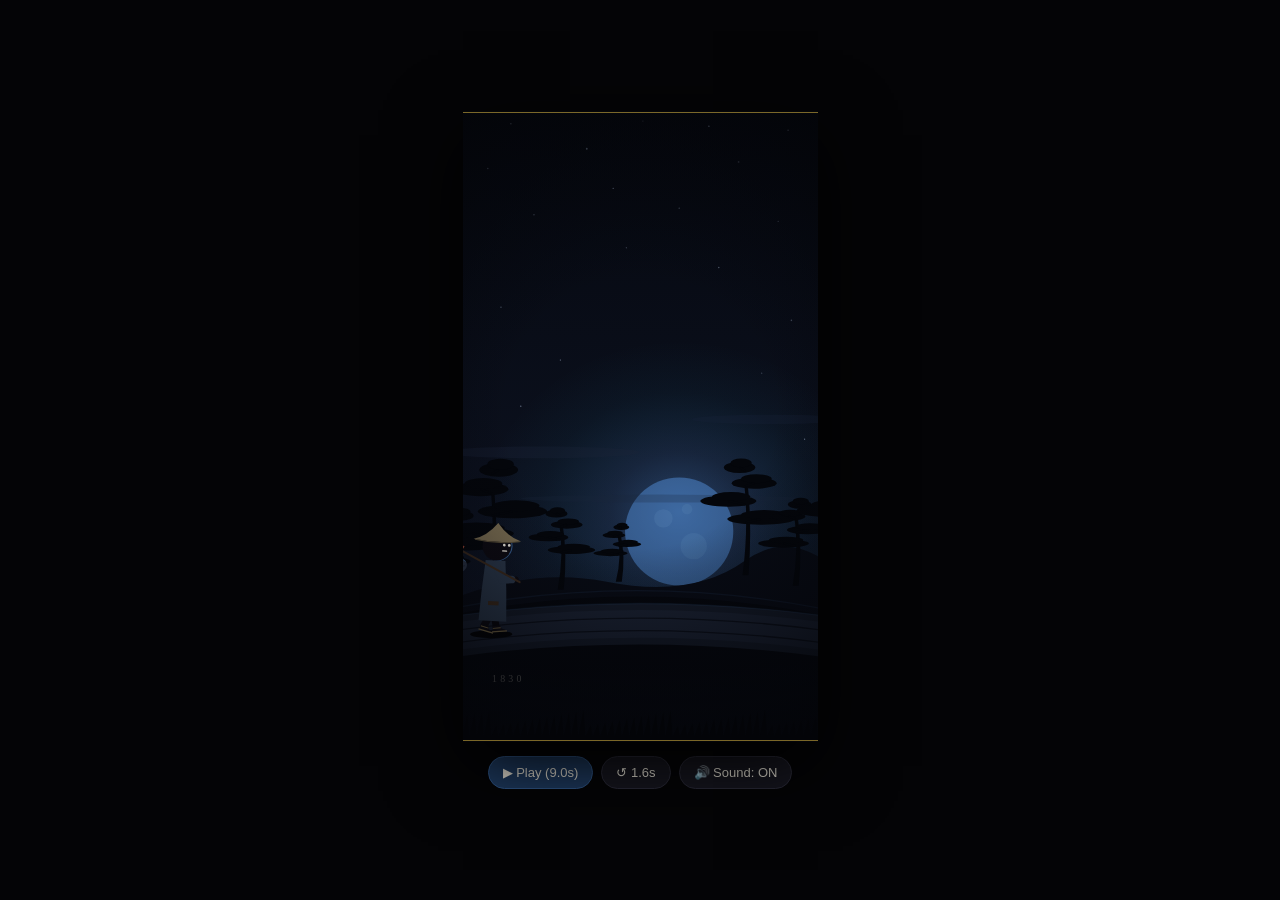
==== index.html @ 5b2da97a "Update index.html" ====
<!DOCTYPE html><html lang="en"><head><meta charset="UTF-8"><meta name="viewport" content="width=device-width, initial-scale=1">
<title>Zenspiris — Nukemairi Scene 2: Japan 1830 (9.0s + Foley SFX)</title>
<style>
*{box-sizing:border-box}
body{margin:0;min-height:100vh;background:#040406;display:flex;flex-direction:column;align-items:center;justify-content:center;overflow:hidden;font-family:system-ui,-apple-system,Segoe UI,sans-serif}
.stage-wrapper{position:relative;width:100vw;max-width:355px;aspect-ratio:9/16;background:#070911;overflow:hidden;box-shadow:0 24px 70px rgba(0,0,0,.95)}
svg.scene-svg{width:100%;height:100%;display:block;shape-rendering:geometricPrecision}
.vignette{position:absolute;inset:0;z-index:10;pointer-events:none;background:radial-gradient(circle at 50% 48%,transparent 36%,rgba(3,4,8,.92) 100%)}
.letterbox{position:absolute;left:0;right:0;height:2px;background:transparent;z-index:12;pointer-events:none}
.letterbox.top{top:0;border-bottom:1.5px solid rgba(252,211,77,.48)}
.letterbox.bottom{bottom:0;border-top:1.5px solid rgba(252,211,77,.48)}
.controls{display:flex;gap:8px;margin-top:14px;flex-wrap:wrap;justify-content:center}
.controls button{background:#16161f;color:#e6e2d6;border:1px solid #2a2a38;border-radius:999px;padding:8px 14px;font-size:13px;cursor:pointer}
.controls button.primary{background:#1e3a5f;border-color:#2f5688}
</style></head><body>
<div class="stage-wrapper"><div class="letterbox top"></div><div class="letterbox bottom"></div><div class="vignette"></div>
<svg class="scene-svg" viewBox="0 0 540 960" preserveAspectRatio="xMidYMid meet" xmlns="http://www.w3.org/2000/svg">
 <defs>
  <linearGradient id="s2Sky" x1="0" y1="0" x2="0" y2="1"><stop offset="0" stop-color="#04060c"/><stop offset=".55" stop-color="#0b101d"/><stop offset="1" stop-color="#131b2e"/></linearGradient>
  <radialGradient id="s2MoonHalo" cx="50%" cy="50%" r="50%"><stop offset="0" stop-color="#60a5fa" stop-opacity=".32"/><stop offset=".35" stop-color="#60a5fa" stop-opacity=".14"/><stop offset=".7" stop-color="#38bdf8" stop-opacity=".04"/><stop offset="1" stop-color="#38bdf8" stop-opacity="0"/></radialGradient>
  <linearGradient id="s2Mist" x1="0" y1="0" x2="0" y2="1"><stop offset="0" stop-color="#131b2e" stop-opacity="0"/><stop offset="1" stop-color="#131b2e" stop-opacity=".35"/></linearGradient>
  <filter id="s2Blur" x="-30%" y="-30%" width="160%" height="160%"><feGaussianBlur stdDeviation="5"/></filter>
 </defs>
 <g id="s2Camera">
  <rect x="-60" y="-120" width="660" height="1200" fill="url(#s2Sky)"/>
  <g id="s2Stars" fill="#cfe0ff"></g>
  <ellipse cx="330" cy="610" rx="300" ry="260" fill="url(#s2MoonHalo)"/>
  <circle id="s2Moon" cx="330" cy="640" r="82" fill="#60a5fa" opacity=".4"/>
  <circle cx="306" cy="620" r="14" fill="#bae6fd" opacity=".07"/><circle cx="352" cy="662" r="20" fill="#bae6fd" opacity=".06"/><circle cx="342" cy="606" r="8" fill="#bae6fd" opacity=".06"/>
  <ellipse cx="120" cy="520" rx="150" ry="9" fill="#1a2438" opacity=".35"/><ellipse cx="470" cy="470" rx="120" ry="7" fill="#1a2438" opacity=".3"/><ellipse cx="300" cy="590" rx="210" ry="6" fill="#1a2438" opacity=".25"/>
  <path d="M -60 762 Q 90 690 220 716 T 430 684 T 600 728 L 600 1080 L -60 1080 Z" fill="#080b14"/>
  <g id="s2Pines" fill="#04060b"></g>
  <path d="M -60 776 Q 270 700 600 778 L 600 1080 L -60 1080 Z" fill="#05070d"/>
  <path d="M -60 766 Q 270 692 600 768" fill="none" stroke="#60a5fa" stroke-opacity=".07" stroke-width="2"/>
  <!-- Tokaido road -->
  <path d="M -60 806 Q 270 754 600 806" fill="none" stroke="#141a27" stroke-width="62"/>
  <path d="M -60 806 Q 270 754 600 806" fill="none" stroke="#1c2333" stroke-width="42" opacity=".85"/>
  <path d="M -60 797 Q 270 745 600 797" fill="none" stroke="#0b0f19" stroke-width="2"/>
  <path d="M -60 816 Q 270 764 600 816" fill="none" stroke="#0b0f19" stroke-width="2"/>
  <path d="M -60 775 Q 270 723 600 775" fill="none" stroke="#60a5fa" stroke-opacity=".08" stroke-width="2"/>
  <g id="s2ExtraLayer0"></g><g id="s2ExtraLayer1"></g><g id="s2ExtraLayer2"></g><g id="s2ExtraLayer3"></g><g id="s2ExtraLayer4"></g>
  <g id="s2Hero1Layer"></g>
  <g id="s2Hero2Layer"></g>
  <g id="s2HeroLayer"></g>
  <g id="s2KanjiG" opacity="0" font-family="'Noto Serif JP','Yu Mincho','Hiragino Mincho ProN','MS Mincho',serif" font-size="46" text-anchor="middle" letter-spacing="8">
   <text x="270" y="520" fill="#b5523b" filter="url(#s2Blur)" opacity=".7">抜参り</text>
   <text x="270" y="520" fill="#b5523b">抜参り</text>
  </g>
  <rect x="-60" y="840" width="660" height="240" fill="url(#s2Mist)"/>
  <path id="s2Grass" d="" fill="#030407"/>
 </g>
 <text id="s2Year" x="44" y="868" fill="#ece7da" opacity="0" font-family="Georgia,'Times New Roman',serif" font-size="15" letter-spacing="5">1830</text>
</svg></div>
<div class="controls"><button id="playBtn" class="primary">▶ Play (9.0s)</button><button id="replayBtn">↺ 0.0s</button><button id="soundBtn">🔊 Sound: ON</button></div>
<script src="https://cdnjs.cloudflare.com/ajax/libs/gsap/3.12.5/gsap.min.js"></script>
<script>
const $=id=>document.getElementById(id),playBtn=$('playBtn'),replayBtn=$('replayBtn'),soundBtn=$('soundBtn');
const DUR=9.0;
/* ---- AUDIO helpers ---- */
let audioCtx=null,soundEnabled=true;
function initAudio(){if(!audioCtx)audioCtx=new(window.AudioContext||window.webkitAudioContext)();if(audioCtx.state==='suspended')audioCtx.resume();}
function tone(type,f0,f1,d,g,when=0){if(!audioCtx||!soundEnabled)return;const t=audioCtx.currentTime+when,o=audioCtx.createOscillator(),v=audioCtx.createGain();o.type=type;o.frequency.setValueAtTime(f0,t);o.frequency.exponentialRampToValueAtTime(f1,t+d);v.gain.setValueAtTime(g,t);v.gain.exponentialRampToValueAtTime(.0001,t+d);o.connect(v).connect(audioCtx.destination);o.start(t);o.stop(t+d+.02);}
function noise(d,type,f,q,g,att,when=0){if(!audioCtx||!soundEnabled)return;const t=audioCtx.currentTime+when,n=Math.floor(audioCtx.sampleRate*d),b=audioCtx.createBuffer(1,n,audioCtx.sampleRate),a=b.getChannelData(0);for(let i=0;i<n;i++)a[i]=Math.random()*2-1;const s=audioCtx.createBufferSource(),fl=audioCtx.createBiquadFilter(),v=audioCtx.createGain();s.buffer=b;fl.type=type;fl.frequency.value=f;fl.Q.value=q;v.gain.setValueAtTime(.0001,t);v.gain.linearRampToValueAtTime(g,t+att);v.gain.exponentialRampToValueAtTime(.0001,t+d);s.connect(fl).connect(v).connect(audioCtx.destination);s.start(t);}
function bed(d,type,f,q,g){
 if(!audioCtx||!soundEnabled)return;const t=audioCtx.currentTime,n=Math.floor(audioCtx.sampleRate*d),b=audioCtx.createBuffer(1,n,audioCtx.sampleRate),a=b.getChannelData(0);for(let i=0;i<n;i++)a[i]=Math.random()*2-1;
 const s=audioCtx.createBufferSource(),fl=audioCtx.createBiquadFilter(),v=audioCtx.createGain();s.buffer=b;fl.type=type;fl.frequency.value=f;fl.Q.value=q;v.gain.setValueAtTime(.0001,t);v.gain.linearRampToValueAtTime(g,t+.4);v.gain.setValueAtTime(g,t+d-.5);v.gain.linearRampToValueAtTime(.0001,t+d);s.connect(fl).connect(v).connect(audioCtx.destination);s.start(t);}
function drone(d,f,g){
 if(!audioCtx||!soundEnabled)return;const t=audioCtx.currentTime,o=audioCtx.createOscillator(),fl=audioCtx.createBiquadFilter(),v=audioCtx.createGain();
 o.type='triangle';o.frequency.value=f;fl.type='lowpass';fl.frequency.value=520;fl.Q.value=.5;
 v.gain.setValueAtTime(.0001,t);v.gain.linearRampToValueAtTime(g,t+.8);v.gain.setValueAtTime(g,t+d-.7);v.gain.linearRampToValueAtTime(.0001,t+d);
 o.connect(fl).connect(v).connect(audioCtx.destination);o.start(t);o.stop(t+d+.05);}
function crickets(d,f,rate,g,phase){
 if(!audioCtx||!soundEnabled)return;const t=audioCtx.currentTime,o=audioCtx.createOscillator(),amp=audioCtx.createGain(),lfo=audioCtx.createOscillator(),lg=audioCtx.createGain(),env=audioCtx.createGain();
 o.type='sine';o.frequency.value=f;amp.gain.value=g/2;lfo.frequency.value=rate;lg.gain.value=g/2;lfo.connect(lg).connect(amp.gain);
 env.gain.setValueAtTime(0,t);for(let s=phase;s<d-.4;s+=.9){env.gain.setValueAtTime(0,t+s);env.gain.linearRampToValueAtTime(1,t+s+.03);env.gain.setValueAtTime(1,t+s+.3);env.gain.linearRampToValueAtTime(0,t+s+.34);}
 o.connect(amp).connect(env).connect(audioCtx.destination);o.start(t);lfo.start(t);o.stop(t+d);lfo.stop(t+d);}
function sweep(d,f0,f1,g){
 if(!audioCtx||!soundEnabled)return;const t=audioCtx.currentTime,n=Math.floor(audioCtx.sampleRate*d),b=audioCtx.createBuffer(1,n,audioCtx.sampleRate),a=b.getChannelData(0);for(let i=0;i<n;i++)a[i]=Math.random()*2-1;
 const s=audioCtx.createBufferSource(),fl=audioCtx.createBiquadFilter(),v=audioCtx.createGain();s.buffer=b;fl.type='bandpass';fl.Q.value=.9;fl.frequency.setValueAtTime(f0,t);fl.frequency.exponentialRampToValueAtTime(f1,t+d);
 v.gain.setValueAtTime(.0001,t);v.gain.linearRampToValueAtTime(g,t+.08);v.gain.exponentialRampToValueAtTime(.0001,t+d);s.connect(fl).connect(v).connect(audioCtx.destination);s.start(t);}
const playStep=(gm=1)=>{const j=Math.random()*.02;noise(.07,'lowpass',900,.6,.05*gm,.005,j);noise(.1,'bandpass',3400,.9,.02*gm,.012,j+.015);};
const playTing=()=>tone('sine',880,840,.3,.03);
const playBrush=()=>sweep(.4,3000,800,.05);

/* ===== ZChar v1 — Zenspiris base character rig ===== */
const ZNS='http://www.w3.org/2000/svg',ZD=Math.PI/180;
const ZDEF={stride:16,legOffset:0,kneeStatic:4,kneeBend:30,bob:2,armTilt:10,elbow:10,arm:18,height:1,torsoLen:0,legLen:1,tw:24,bw:22,torsoBot:-48,belly:0,tilt:0,headNod:2,headR:22,limb:11,footSize:1,eyeGap:7.5,eyeR:2.1,lookRange:4};
const ZHATS={none:[],chef:[['M -16 -12 L -18 -34 Q -26 -52 -8 -54 Q 0 -66 11 -55 Q 26 -52 18 -34 L 16 -12 Z','#ece8dc'],['M -17 -20 H 17 V -16 H -17 Z','#cfc9b8']],cap:[['M -20 -8 Q -20 -30 0 -30 Q 20 -30 20 -8 Z','#2b4a6b'],['M 8 -10 L 30 -8 L 30 -4 L 8 -5 Z','#1f3650',1]],flatcap:[['M -21 -10 Q -18 -28 4 -26 Q 22 -24 22 -10 Z','#3a3f4a'],['M 12 -11 L 27 -9 L 27 -6 L 12 -8 Z','#2a2e38',1]],top:[['M -14 -16 V -52 H 14 V -16 Z','#2b2f3d'],['M -24 -18 H 24 V -13 H -24 Z','#2b2f3d'],['M -14 -24 H 14 V -20 H -14 Z','#6b3a3a']],hood:[['M -26 8 Q -31 -30 0 -35 Q 31 -30 26 8 Q 20 -15 0 -17 Q -20 -15 -26 8 Z','#5b4a3a']],helmet:[['M -23 -4 Q -24 -34 0 -34 Q 24 -34 23 -4 Z','#7b8596'],['M -23 -8 H 23 V -4 H -23 Z','#5d6675']],beanie:[['M -21 -8 Q -22 -34 0 -34 Q 22 -34 21 -8 Z','#8b2e2e'],['M -21 -12 H 21 V -7 H -21 Z','#6d2222']]};
const ZSHOES={none:null,bare:[['M -5 -4 L 6 -4 L 8 1 L 14 3 L 14 6 L -6 6 Z','#0d0b12']],shoe:[['M -6 -5 L 7 -5 L 9 0 L 15 2 L 16 6 L -7 6 Z','#0d0b12'],['M -7 4 L 16 4 L 16 6 L -7 6 Z','#3a3f4d']],boot:[['M -7 -5 L 8 -5 L 9 0 L 16 2 L 17 6 L -8 6 Z','#3b2a1d'],['M -8 4 L 17 4 L 17 6 L -8 6 Z','#1f150e']],sandal:[['M -5 -4 L 6 -4 L 8 1 L 14 3 L 14 6 L -6 6 Z','#0d0b12'],['M -7 4 L 16 4 L 16 6 L -7 6 Z','#8a6a3d'],['M -5 -1 H 7 V 0.5 H -5 Z','#8a6a3d']]};
const ZOUT={'Tee + Jeans':{shirt:['#3d5a80',0,-36,2,1],sl:['s','#3d5a80'],pa:['l','#2a3f66'],hat:'none',shoe:'shoe'},'Hoodie + Joggers':{shirt:['#4a4f5c',0,-30,4,3],sl:['l','#4a4f5c'],pa:['l','#2e3340'],hat:'hood',shoe:'shoe'},'Suit + Tie':{shirt:['#1f2433',0,-24,3,4],sl:['l','#1f2433'],pa:['l','#1f2433'],hat:'none',shoe:'shoe',ex:'tie'},
'Baker':{shirt:['#1e2330',0,-26,2,2],sl:['l','#1e2330'],pa:['l','#15171f'],hat:'chef',shoe:'shoe',ex:'apron'},'Gentleman':{shirt:['#2a2630',0,-10,3,8],sl:['l','#2a2630'],pa:['l','#1a1a22'],hat:'top',shoe:'boot'},'Worker':{shirt:['#6b5a45',0,-34,2,2],sl:['l','#b8ad98'],pa:['l','#4a4034'],hat:'flatcap',shoe:'boot'},
'Peasant':{shirt:['#7a6446',0,-18,2,6],sl:['s','#7a6446'],pa:['l','#5a4a36'],hat:'none',shoe:'bare'},'Monk robe':{shirt:['#5b4a3a',0,-4,3,12],sl:['l','#5b4a3a'],hat:'hood',shoe:'sandal'},'Knight':{shirt:['#7b8596',0,-30,5,3],sl:['l','#7b8596'],pa:['l','#6b7586'],hat:'helmet',shoe:'boot',ex:'belt'},
'Roman tunic':{shirt:['#d9d2c0',0,-26,2,4],sl:['s','#d9d2c0'],hat:'none',shoe:'sandal',ex:'belt'},'Toga':{shirt:['#e8e2d0',0,-6,4,8],sl:['s','#e8e2d0'],hat:'none',shoe:'sandal'},'Kilt (bare chest)':{shirt:['#e8e2d0',48,-24,3,8],hat:'none',shoe:'sandal'}};
const ZT=`<ellipse data-r="shd" cx="0" cy="2" rx="32" ry="6" fill="#000" opacity=".9"/><g data-r="ch">
<path data-r="lbp" stroke="#08070c" stroke-linecap="round" stroke-linejoin="round" fill="none"/><path data-r="lbo" stroke-linecap="round" stroke-linejoin="round" fill="none"/><path data-r="lbb" fill="none"/><g data-r="lbs"></g>
<path data-r="lfp" stroke="#0d0b12" stroke-linecap="round" stroke-linejoin="round" fill="none"/><path data-r="lfo" stroke-linecap="round" stroke-linejoin="round" fill="none"/><path data-r="lfb" fill="none"/><g data-r="lfs"></g>
<path data-r="fap" stroke="#18202c" stroke-linecap="round" stroke-linejoin="round" fill="none"/><path data-r="fso" stroke-linecap="round" stroke-linejoin="round" fill="none"/>
<path data-r="tr" fill="#fcd34d" opacity=".4"/><path data-r="tc" fill="#0d0b12"/>
<path data-r="gt"/><path data-r="ga" fill="#d9d5c8"/><path data-r="gi" fill="#7a2e3a"/><path data-r="gb" fill="#3b2a1d"/>
<path data-r="nap" stroke="#0d0b12" stroke-linecap="round" stroke-linejoin="round" fill="none"/><path data-r="nso" stroke-linecap="round" stroke-linejoin="round" fill="none"/><g data-r="hn"></g>
<g data-r="hd"><circle data-r="rim" cx="1.6" cy="0" r="22" fill="#fcd34d" opacity=".5"/><circle data-r="hc" cx="0" cy="0" r="22" fill="#0d0b12"/><g data-r="hatg"></g>
<ellipse data-r="e1" fill="#f2ede2"/><ellipse data-r="e2" fill="#f2ede2"/><line data-r="l1" stroke="#f2ede2" stroke-width="2.1" stroke-linecap="round"/><line data-r="l2" stroke="#f2ede2" stroke-width="2.1" stroke-linecap="round"/>
<path data-r="a1" fill="none" stroke="#f2ede2" stroke-width="2.1" stroke-linecap="round"/><path data-r="a2" fill="none" stroke="#f2ede2" stroke-width="2.1" stroke-linecap="round"/>
<line data-r="b1" stroke="#f2ede2" stroke-width="1.8" stroke-linecap="round"/><line data-r="b2" stroke="#f2ede2" stroke-width="1.8" stroke-linecap="round"/>
<path data-r="mp" fill="none" stroke="#f2ede2" stroke-width="1.8" stroke-linecap="round" stroke-linejoin="round"/></g></g>`;
function ZChar(parent,o){
 o=o||{};const P=Object.assign({},ZDEF,o.params||{}),g=document.createElementNS(ZNS,'g');g.innerHTML=ZT;parent.appendChild(g);
 const E={};['shd','ch','lbp','lbo','lbb','lbs','lfp','lfo','lfb','lfs','fap','fso','tr','tc','gt','ga','gi','gb','nap','nso','hn','hd','rim','hc','hatg','e1','e2','l1','l2','a1','a2','b1','b2','mp'].forEach(r=>E[r]=g.querySelector('[data-r="'+r+'"]'));
 const C={g,P,hand:E.hn,outfit:null,hat:'none',shoe:'shoe'};
 C.setOutfit=v=>{C.outfit=typeof v==='string'?(ZOUT[v]||null):(v||null);return C;};
 C.setHat=h=>{C.hat=h;E.hatg.innerHTML=(ZHATS[h]||[]).map(([d,f,b])=>`<path ${b?'class="hb" ':''}d="${d}" fill="${f}"/>`).join('');return C;};
 C.setShoe=n=>{C.shoe=n;const S=ZSHOES[n];[E.lbs,E.lfs].forEach(e=>{e.style.display=S?'':'none';e.innerHTML=S?S.map(([d,f])=>`<path d="${d}" fill="${f}"/>`).join(''):'';});return C;};
 C.setRim=col=>{E.rim.setAttribute('fill',col);E.tr.setAttribute('fill',col);return C;};
 C.update=function(s){
  s=s||{};const O=C.outfit,h=P.height,tl=P.torsoLen,wk=s.walk==null?0:s.walk,ph=2*Math.PI*(s.ph||0),sn=Math.sin(ph),tt=s.t||0;
  const yaw=s.yaw||0,cyw=Math.cos(yaw*ZD),sg=cyw>=0?1:-1,c=Math.abs(cyw),yh=(yaw+(s.headTurn||0))*ZD,hcx=Math.cos(yh)*sg,hs=Math.sin(yh),hw=4+3*(1-c);
  const fr=Math.sin(yaw*ZD)>-.2,WF=1+.35*(1-c),FS=.5+.5*c,SW=(.3+.7*c)*wk;
  const show=(el,d,fill)=>{if(!d){el.style.display='none';return;}el.style.display='';el.setAttribute('d',d);if(fill)el.setAttribute('fill',fill);};
  const body=(dt,bot,ht,hb,bel)=>{ht*=WF;hb*=WF;const y0=-108-tl+dt,ym=(y0+bot)/2;return `M ${1-ht} ${y0} L ${1+ht} ${y0} Q ${1+(ht+hb)/2+bel} ${ym} ${1+hb} ${bot} L ${1-hb} ${bot} Q ${1-(ht+hb)/2-bel} ${ym} ${1-ht} ${y0} Z`;};
  const leg=(hx,ps,p,ov,sh,w,bb)=>{const L=P.legLen,hy=-50*L,th=(P.legOffset+P.stride*SW*Math.sin(ps))*ZD,bend=(P.kneeStatic+P.kneeBend*wk*Math.max(0,Math.cos(ps)))*ZD;
   const kx=hx+Math.sin(th)*26*L,ky=hy+Math.cos(th)*26*L,t2=th-bend,fx=kx+Math.sin(t2)*24*L,fy=ky+Math.cos(t2)*24*L;
   p.setAttribute('d',`M ${hx} ${hy} L ${kx} ${ky} L ${fx} ${fy-6}`);p.setAttribute('stroke-width',w);
   const pa=O&&O.pa;if(pa){ov.style.display='';ov.setAttribute('d',pa[0]==='l'?`M ${hx} ${hy} L ${kx} ${ky} L ${fx} ${fy-6}`:`M ${hx} ${hy} L ${kx} ${ky}`);ov.setAttribute('stroke',pa[1]);ov.setAttribute('stroke-width',w+3.5);}else ov.style.display='none';
   sh.setAttribute('transform',`translate(${fx},${fy-4}) rotate(${Math.max(-35,Math.min(35,-(t2/ZD)*.7))}) scale(${P.footSize*FS},${P.footSize})`);
   if(C.shoe==='boot'){bb.style.display='';bb.setAttribute('d',`M ${kx+(fx-kx)*.5} ${ky+(fy-ky)*.5} L ${fx} ${fy-5}`);bb.setAttribute('stroke','#3b2a1d');bb.setAttribute('stroke-width',w+5);bb.setAttribute('stroke-linecap','butt');}else bb.style.display='none';};
  const arm=(sx,sw,tilt,elb,p,ov,w)=>{const sy=-100-tl,a1=(tilt+sw)*ZD,a2=a1+elb*ZD,ex=sx+Math.sin(a1)*23,ey=sy+Math.cos(a1)*23,hx=ex+Math.sin(a2)*21,hy=ey+Math.cos(a2)*21;
   p.setAttribute('d',`M ${sx} ${sy} L ${ex} ${ey} L ${hx} ${hy}`);p.setAttribute('stroke-width',w);
   const sl=O&&O.sl;if(sl){ov.style.display='';ov.setAttribute('d',sl[0]==='l'?`M ${sx} ${sy} L ${ex} ${ey} L ${ex+(hx-ex)*.7} ${ey+(hy-ey)*.7}`:`M ${sx} ${sy} L ${sx+(ex-sx)*.6} ${sy+(ey-sy)*.6}`);ov.setAttribute('stroke',sl[1]);ov.setAttribute('stroke-width',w+3);}else ov.style.display='none';
   return[hx,hy];};
  g.setAttribute('transform',`translate(${s.x||0},${s.y||0})`);
  E.ch.setAttribute('transform',`translate(0,${-P.bob*wk*Math.abs(sn)}) rotate(${s.lean||0}) scale(${h*sg},${h})`);E.shd.setAttribute('rx',32*h);
  leg(hw,ph,E.lfp,E.lfo,E.lfs,P.limb,E.lfb);leg(-hw,ph+Math.PI,E.lbp,E.lbo,E.lbs,P.limb*.95,E.lbb);
  const sh0=P.tw/2-9.5,shF=P.tw*WF/2-3,nsx=sh0+(1-c)*(shF-sh0),fsh=-shF*(1-c)+(8.5-P.tw/2)*c,na=s.na||[P.armTilt,P.elbow],fa=s.fa||[P.armTilt,P.elbow];
  const hand=arm(nsx,-P.arm*SW*sn,na[0],na[1],E.nap,E.nso,P.limb*.78);arm(fsh,P.arm*SW*sn,fa[0],fa[1],E.fap,E.fso,P.limb*.6);
  E.hn.setAttribute('transform',`translate(${hand[0]},${hand[1]})`);
  const tb=body(0,P.torsoBot,P.tw/2,P.bw/2,P.belly);E.tc.setAttribute('d',tb);E.tr.setAttribute('d',tb);E.tr.setAttribute('transform',`translate(${1.5*sg},0)`);
  const sh=O&&O.shirt,y1=-98-tl;
  show(E.gt,sh&&body(sh[1],sh[2],P.tw/2+sh[3],P.bw/2+sh[3]+sh[4],P.belly+sh[3]*.5),sh&&sh[0]);
  show(E.ga,O&&O.ex==='apron'&&fr&&`M -1 ${y1} L 17 ${y1} L ${21+P.belly} -28 L -3 -28 Z`);show(E.gi,O&&O.ex==='tie'&&fr&&`M 3 ${y1-2} L 10 ${y1-2} L 12 ${y1+24} L 6.5 ${y1+31} L 1 ${y1+24} Z`);show(E.gb,O&&O.ex==='belt'&&`M ${1-P.bw/2+3} -46 H ${1+P.bw/2-3} V -40 H ${1-P.bw/2+3} Z`);
  E.hd.setAttribute('transform',`translate(2,${-130-tl}) rotate(${P.tilt+(s.tilt||0)+P.headNod*wk*Math.sin(2*ph)})`);
  E.hc.setAttribute('r',P.headR);E.rim.setAttribute('r',P.headR);E.rim.setAttribute('cx',1.6*sg*c);E.hatg.setAttribute('transform',`scale(${P.headR/22})`);E.hatg.querySelectorAll('.hb').forEach(e=>e.setAttribute('transform',`scale(${hcx},1)`));
  const ex=s.eyes||'deadpan',mo=s.mouth||'flat',br=s.brow||'none',cf=14.75*hcx,x1=cf-P.eyeGap/2,x2=cf+P.eyeGap/2,r=P.eyeR,fv=hs>-.15;
  let lx=(s.lookX||0)*sg,ly=s.lookY||0;const R=P.lookRange,fsx=lx*R*.4,lim=P.headR-3;
  const pos=x=>{let X=x+lx*R+fsx,Y=-2+ly*R*.75,d=Math.hypot(X,Y);if(d>lim){X*=lim/d;Y*=lim/d;}return[X,Y];};
  const bl=(s.blink!==false&&(tt%3.6)>3.48)?.12:1,ry=(ex==='startled'?r*1.5:ex==='squint'?r*.35:r)*bl,rx=ex==='startled'?r*1.5:r,gro=ex==='groggy',up=ex==='happy';
  [['e1','l1','a1','b1',x1,0],['e2','l2','a2','b2',x2,1]].forEach(([ie,il,ia,ib,x,k])=>{
   const[X,Y]=pos(x),e=E[ie],l=E[il],a=E[ia],b=E[ib],dn=ex==='closed'||(ex==='wink'&&k===1);
   e.setAttribute('cx',X);e.setAttribute('cy',Y);e.setAttribute('rx',rx);e.setAttribute('ry',ry);e.style.display=(fv&&!gro&&!dn&&!up)?'':'none';
   l.setAttribute('x1',X-2.5);l.setAttribute('x2',X+2.5);l.setAttribute('y1',Y);l.setAttribute('y2',Y);l.style.display=(fv&&gro)?'':'none';
   a.style.display=(fv&&(dn||up))?'':'none';a.setAttribute('d',up?`M ${X-3} ${Y+1.5} Q ${X} ${Y-4} ${X+3} ${Y+1.5}`:`M ${X-3} ${Y-1} Q ${X} ${Y+3} ${X+3} ${Y-1}`);
   const by=Y-6.5;let q=null;
   if(br==='sad')q=k===0?[X-3,by+1,X+3,by-2]:[X-3,by-2,X+3,by+1];else if(br==='angry')q=k===0?[X-3,by-2,X+3,by+1]:[X-3,by+1,X+3,by-2];else if(br==='raised')q=[X-3,by-3,X+3,by-3];
   if(q&&fv){b.setAttribute('x1',q[0]);b.setAttribute('y1',q[1]);b.setAttribute('x2',q[2]);b.setAttribute('y2',q[3]);b.style.display='';}else b.style.display='none';});
  const mx=12*hcx+fsx;let md='',mf=false;
  if(mo==='flat')md=`M ${mx-3} 7 L ${mx+3} 7`;else if(mo==='smile')md=`M ${mx-4} 6 Q ${mx} 11.5 ${mx+4} 6`;else if(mo==='bigsmile'){md=`M ${mx-5} 5 Q ${mx} 15 ${mx+5} 5 Z`;mf=true;}
  else if(mo==='frown')md=`M ${mx-4} 9.5 Q ${mx} 3.5 ${mx+4} 9.5`;else if(mo==='open'){md=`M ${mx-2.6} 7 Q ${mx-2.6} 2 ${mx} 2 Q ${mx+2.6} 2 ${mx+2.6} 7 Q ${mx+2.6} 12 ${mx} 12 Q ${mx-2.6} 12 ${mx-2.6} 7 Z`;mf=true;}
  else if(mo==='smirk')md=`M ${mx-4} 8 Q ${mx} 8.5 ${mx+2} 6.5 Q ${mx+4} 5 ${mx+5} 3.5`;
  else if(mo==='talk'){const m=.8+3.2*Math.abs(Math.sin(tt*11));md=`M ${mx-3} 7 Q ${mx} ${7-m} ${mx+3} 7 Q ${mx} ${7+m} ${mx-3} 7 Z`;mf=true;}
  else if(mo==='snore'){const m=1.2+Math.sin(tt*2.2);md=`M ${mx-2} 7 Q ${mx} ${6-m} ${mx+2} 7 Q ${mx} ${8+m} ${mx-2} 7 Z`;mf=true;}
  E.mp.setAttribute('d',md);E.mp.setAttribute('fill',mf?'#f2ede2':'none');E.mp.style.display=fv?'':'none';
  return{hand,yaw,facing:sg};
 };
 if(o.outfit)C.setOutfit(o.outfit);
 C.setHat(o.hat||(C.outfit&&C.outfit.hat)||'none');C.setShoe(o.shoe||(C.outfit&&C.outfit.shoe)||'shoe');if(o.rim)C.setRim(o.rim);
 C.update({});return C;
}
/* ===== end ZChar ===== */

/* ---- Scene 2 wardrobe: Edo-period travellers ---- */
Object.assign(ZHATS,{
 sugegasa:[['M -36 -9 Q -16 -14 0 -35 Q 16 -14 36 -9 Q 0 -3 -36 -9 Z','#7a6d52'],['M -34 -9 Q 0 -3 34 -9 L 34 -7.5 Q 0 -1.5 -34 -7.5 Z','#5b5039']],
 hachimaki:[['M -20 -11 Q 0 -19 20 -11 L 20 -6.5 Q 0 -14.5 -20 -6.5 Z','#a04a38'],['M 17 -10 L 28 -5 L 26 -1.5 L 15 -6.5 Z','#a04a38',1]],
 headcloth:[['M -20 -9 Q -22 -30 0 -30 Q 22 -30 20 -9 Q 0 -15 -20 -9 Z','#59626f']],
 bun:[['M -6 -20 Q -10 -34 0 -34 Q 10 -34 6 -20 Z','#2f3544'],['M -3.5 -30 H 3.5 V -27 H -3.5 Z','#a04a38']]
});
Object.assign(ZSHOES,{waraji:[['M -5 -4 L 6 -4 L 8 1 L 14 3 L 14 6 L -6 6 Z','#0d0b12'],['M -7 4 L 16 4 L 16 6 L -7 6 Z','#7a6a46'],['M -5 -1 H 7 V 0.5 H -5 Z','#7a6a46']]});
const OUT={
 tomi:{shirt:['#2b384b',0,-16,3,7],sl:['l','#2b384b'],pa:['k','#262f3f'],hat:'sugegasa',shoe:'waraji',ex:'belt'},
 kichi:{shirt:['#232e3f',0,-14,3,6],sl:['l','#232e3f'],pa:['k','#222b3a'],hat:'hachimaki',shoe:'waraji',ex:'belt'},
 hana:{shirt:['#3a3146',0,-8,3,9],sl:['l','#3a3146'],hat:'bun',shoe:'waraji'},
 exA:{shirt:['#2f3743',0,-12,3,7],sl:['l','#2f3743'],pa:['k','#262c38'],hat:'sugegasa',shoe:'waraji'},
 exB:{shirt:['#2e3a3a',0,-14,3,6],sl:['l','#2e3a3a'],pa:['k','#222a2c'],hat:'headcloth',shoe:'waraji',ex:'belt'},
 exC:{shirt:['#473a40',0,-8,3,9],sl:['l','#473a40'],hat:'bun',shoe:'waraji'},
 exD:{shirt:['#33384a',0,-14,3,6],sl:['l','#33384a'],pa:['k','#242838'],hat:'hachimaki',shoe:'waraji'}
};
const roadY=x=>806-26*Math.sin(Math.PI*Math.min(Math.max((x+60)/660,0),1));
const FEET=55;
const RIM='#60a5fa';

/* ---- Walkers: Tomi (lead), Kichi, Hana (hand-held), 5 faded extras ---- */
function mkWalker(o){
 const c=ZChar($(o.layer),{outfit:o.outfit,params:o.params,rim:RIM}),h=(o.params&&o.params.height)||1;
 const w=Object.assign({c,h,cyc:FEET*h/o.v,dy:0,hold:false,gm:1},o);
 w.init=()=>({x:o.xStart!=null?o.xStart:-220,walk:1,ph:o.ph0,yaw:o.yaw||0,headTurn:0,tilt:0,eyes:'deadpan',mouth:'flat',brow:'none',lookX:0,lookY:0,lean:o.lean==null?4:o.lean,naT:o.naT==null?10:o.naT,naE:o.naE==null?10:o.naE,t:0});
 w.st=w.init();return w;
}
const tomi =mkWalker({layer:'s2HeroLayer', outfit:OUT.tomi, te:0,  x0:-45, v:55,ph0:.10,gm:1,   yaw:-.8,lean:3,naT:25,naE:70,hold:true,xStart:-45});
const kichi=mkWalker({layer:'s2Hero2Layer',outfit:OUT.kichi,params:{height:1.06},te:1.4,x0:-50,v:55,ph0:.35,gm:.71,naT:-32,naE:6,hold:true});
const hana =mkWalker({layer:'s2Hero1Layer',outfit:OUT.hana, params:{height:.72}, te:2.6,x0:-35,v:55,ph0:.60,gm:.5, naT:62,naE:12,hold:true});
const EXT=[
 {outfit:OUT.exA,params:{height:.95},x0:-45,v:46,ph0:.30,gm:.35},
 {outfit:OUT.exB,params:{height:1},  x0:-10,v:47,ph0:.70,gm:.25},
 {outfit:OUT.exC,params:{height:.7}, x0:25, v:45,ph0:.45,gm:.18},
 {outfit:OUT.exD,params:{height:.92},x0:60, v:44,ph0:.90,gm:.18},
 {outfit:OUT.exA,params:{height:.98},x0:85, v:46,ph0:.55,gm:.18}
].map((e,i)=>mkWalker(Object.assign({layer:'s2ExtraLayer'+i,te:3.6,dy:-14,lean:3.5},e)));
const WALKERS=[...EXT,hana,kichi,tomi];
tomi.c.hand.innerHTML='<path d="M 6 4 L -90 -42" stroke="#3b2a1d" stroke-width="3" stroke-linecap="round" fill="none"/><path d="M -88 -42 L -88 -26" stroke="#5a4a36" stroke-width="1.5" fill="none"/><ellipse cx="-88" cy="-17" rx="13" ry="11" fill="#2c3547"/><path d="M -98 -17 Q -88 -12 -78 -17 M -88 -27 L -88 -7" stroke="#222a3a" stroke-width="1.5" fill="none"/><path d="M -99 -23 Q -88 -32 -77 -23" stroke="#60a5fa" stroke-opacity=".4" stroke-width="1.4" fill="none"/>';
function renderW(w){const s=w.st,sw=w.hold?w.c.P.arm*s.walk*Math.sin(2*Math.PI*s.ph):0;
 w.c.update({x:s.x,y:roadY(s.x)+w.dy,walk:s.walk,ph:s.ph,yaw:s.yaw,headTurn:s.headTurn,tilt:s.tilt,eyes:s.eyes,mouth:s.mouth,brow:s.brow,lookX:s.lookX,lookY:s.lookY,lean:s.lean,na:[s.naT+sw,s.naE],t:s.t});}
const renderAll=()=>WALKERS.forEach(renderW);

/* ---- Static set dressing (extended cleanly to top and bottom edges) ---- */
(function(){
 let stars='';[[40,90,1.2],[110,160,1],[190,60,1.4],[250,210,1],[420,80,1.3],[480,170,1],[390,240,1.1],[60,300,1],[500,320,1.2],[150,380,.9],[455,400,1],[230,120,1],[330,150,.9],[90,450,1],[520,500,.9],[75,22,1.1],[275,18,.9],[375,26,1.2],[495,32,1.0]].forEach(([x,y,r])=>stars+=`<circle cx="${x}" cy="${y}" r="${r}" opacity="${(.25+((x*y)%7)/20).toFixed(2)}"/>`);$('s2Stars').innerHTML=stars;
 const pine=(x,b,h,fl)=>{let s=`<path d="M ${x-4} ${b} Q ${x+6} ${b-h*.45} ${x-2} ${b-h*.85} L ${x+3} ${b-h*.85} Q ${x+11} ${b-h*.45} ${x+5} ${b} Z"/>`;
  [[.50,.30,-.14],[.66,.25,.15],[.82,.20,-.08],[.96,.14,.05]].forEach(([yy,rr,dx])=>{const cx=x+dx*h*fl,cy=b-h*yy;s+=`<ellipse cx="${cx}" cy="${cy}" rx="${h*rr}" ry="${h*.05}"/><ellipse cx="${cx+h*rr*.1}" cy="${cy-h*.04}" rx="${h*rr*.68}" ry="${h*.04}"/><path d="M ${x} ${cy+h*.03} L ${cx} ${cy}" stroke="#04060b" stroke-width="3"/>`;});return s;};
 $('s2Pines').innerHTML=pine(46,748,210,1)+pine(150,728,120,-1)+pine(238,716,86,1)+pine(430,706,170,-1)+pine(506,722,128,1)+pine(588,740,200,-1)+pine(-10,760,150,1);
 let gr='M -60 1080 L -60 950 ';for(let x=-60;x<=600;x+=11){const hh=16+((x*7)%25);gr+=`L ${x+3} ${950-hh} L ${x+6} 950 `;}gr+='L 600 1080 Z';$('s2Grass').setAttribute('d',gr);
})();

/* ---- TIMELINE (9.0s) ---- */
let sceneTl=null;
function resetScene2ToStart(){
 if(sceneTl){sceneTl.kill();sceneTl=null;}
 WALKERS.forEach(w=>{w.st=w.init();});
 gsap.set('#s2Camera',{scale:1,x:0,svgOrigin:'300 700'});
 gsap.set('#s2Year',{opacity:0});
 gsap.set('#s2KanjiG',{opacity:0,y:0});
 EXT.forEach(w=>gsap.set(w.c.g.parentNode,{opacity:0}));
 renderAll();replayBtn.textContent='↺ 0.0s';
}
function stepTimes(w){const a=[];for(let n=0;;n++){const t=w.te+((n/2+.25)-w.ph0)*w.cyc;if(t>DUR-.05)break;if(t>=w.te+.02)a.push(t);}return a;}
function walkIn(tl,w){
 const dur=DUR-w.te;
 tl.fromTo(w.st,{x:w.x0},{x:w.x0+w.v*dur,duration:dur,ease:'none',immediateRender:false},w.te);
 tl.fromTo(w.st,{ph:w.ph0},{ph:w.ph0+dur/w.cyc,duration:dur,ease:'none',immediateRender:false},w.te);
 stepTimes(w).forEach(t=>tl.call(()=>playStep(w.gm),null,t));
}
function playScene2(){
 resetScene2ToStart();
 sceneTl=gsap.timeline({onUpdate:()=>{WALKERS.forEach(w=>w.st.t=sceneTl.time());renderAll();replayBtn.textContent=`↺ ${sceneTl.time().toFixed(1)}s`;},onComplete:()=>{replayBtn.textContent='↺ 9.0s';}});
 sceneTl.to('#s2Camera',{scale:1.05,x:-16,svgOrigin:'300 700',duration:DUR,ease:'sine.inOut'},0);
 sceneTl.call(()=>bed(8.9,'lowpass',300,.7,.04),null,.05);
 sceneTl.call(()=>drone(8.8,110,.015),null,.1);
 sceneTl.call(()=>crickets(8.7,4200,12,.010,.2),null,.1);
 sceneTl.call(()=>crickets(8.7,4500,11,.007,.55),null,.1);
 sceneTl.fromTo('#s2Year',{opacity:0},{opacity:.85,duration:.4,ease:'power1.out',immediateRender:false},.15);
 sceneTl.to('#s2Year',{opacity:0,duration:.5,ease:'power1.in'},1.3);
 walkIn(sceneTl,tomi);
 walkIn(sceneTl,kichi);
 walkIn(sceneTl,hana);
 EXT.forEach((w,i)=>{sceneTl.fromTo(w.c.g.parentNode,{opacity:0},{opacity:.38,duration:.8,ease:'power1.out',immediateRender:false},3.6+i*.12);walkIn(sceneTl,w);});
 sceneTl.set(kichi.st,{eyes:'squint'},4.5).to(kichi.st,{lookX:-.6,headTurn:25,duration:.18,ease:'power2.out'},4.5);
 sceneTl.call(playTing,null,4.8);
 sceneTl.to(kichi.st,{lookX:0,headTurn:0,duration:.25,ease:'power2.inOut'},5.1).set(kichi.st,{eyes:'deadpan'},5.2);
 sceneTl.to(hana.st,{tilt:-6,lookX:.5,lookY:-.7,duration:.35,ease:'power2.out'},4.6);
 sceneTl.to(hana.st,{tilt:0,lookX:0,lookY:0,duration:.4,ease:'power2.inOut'},6.3);
 sceneTl.fromTo('#s2KanjiG',{opacity:0,y:6},{opacity:1,y:0,duration:.6,ease:'power1.out',immediateRender:false},7.0);
 sceneTl.call(playBrush,null,7.0);
 sceneTl.set(tomi.st,{mouth:'smile'},8.1).set(tomi.st,{mouth:'flat'},8.6);
}
playBtn.addEventListener('click',()=>{initAudio();playScene2();});
replayBtn.addEventListener('click',()=>resetScene2ToStart());
soundBtn.addEventListener('click',()=>{soundEnabled=!soundEnabled;soundBtn.textContent='🔊 Sound: '+(soundEnabled?'ON':'OFF');if(soundEnabled)initAudio();});
window.addEventListener('load',()=>{resetScene2ToStart();setTimeout(playScene2,250);});
</script></body></html>
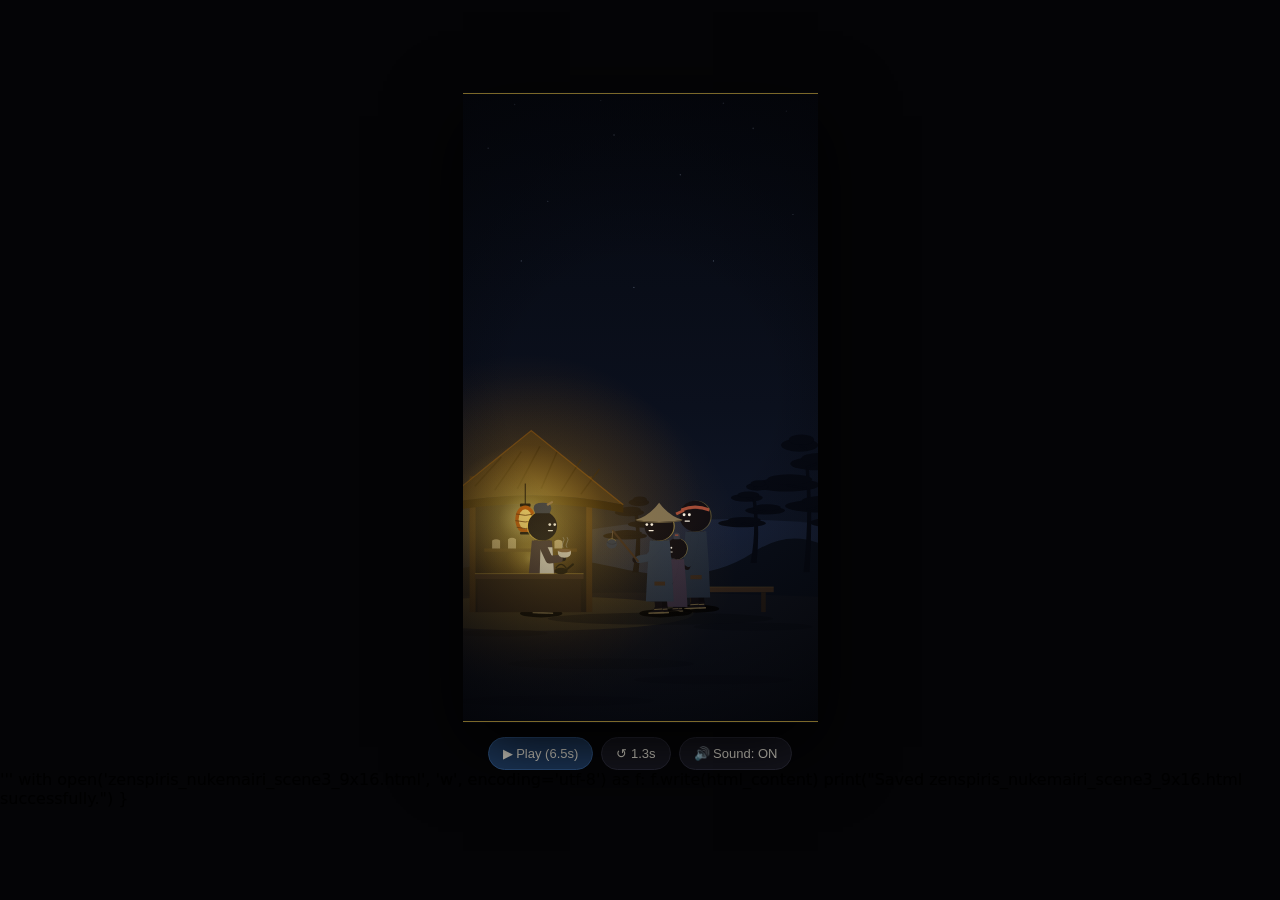
==== commit c35fc266: "Update index.html" ====
--- a/index.html
+++ b/index.html
@@ -1,5 +1,5 @@
 <!DOCTYPE html><html lang="en"><head><meta charset="UTF-8"><meta name="viewport" content="width=device-width, initial-scale=1">
-<title>Zenspiris — Nukemairi Scene 2: Japan 1830 (9.0s + Foley SFX)</title>
+<title>Zenspiris — Nukemairi Scene 3: Almost Nothing (6.5s + Foley SFX)</title>
 <style>
 *{box-sizing:border-box}
 body{margin:0;min-height:100vh;background:#040406;display:flex;flex-direction:column;align-items:center;justify-content:center;overflow:hidden;font-family:system-ui,-apple-system,Segoe UI,sans-serif}
@@ -16,46 +16,61 @@
 <div class="stage-wrapper"><div class="letterbox top"></div><div class="letterbox bottom"></div><div class="vignette"></div>
 <svg class="scene-svg" viewBox="0 0 540 960" preserveAspectRatio="xMidYMid meet" xmlns="http://www.w3.org/2000/svg">
  <defs>
-  <linearGradient id="s2Sky" x1="0" y1="0" x2="0" y2="1"><stop offset="0" stop-color="#04060c"/><stop offset=".55" stop-color="#0b101d"/><stop offset="1" stop-color="#131b2e"/></linearGradient>
-  <radialGradient id="s2MoonHalo" cx="50%" cy="50%" r="50%"><stop offset="0" stop-color="#60a5fa" stop-opacity=".32"/><stop offset=".35" stop-color="#60a5fa" stop-opacity=".14"/><stop offset=".7" stop-color="#38bdf8" stop-opacity=".04"/><stop offset="1" stop-color="#38bdf8" stop-opacity="0"/></radialGradient>
-  <linearGradient id="s2Mist" x1="0" y1="0" x2="0" y2="1"><stop offset="0" stop-color="#131b2e" stop-opacity="0"/><stop offset="1" stop-color="#131b2e" stop-opacity=".35"/></linearGradient>
-  <filter id="s2Blur" x="-30%" y="-30%" width="160%" height="160%"><feGaussianBlur stdDeviation="5"/></filter>
+  <linearGradient id="s3Sky" x1="0" y1="0" x2="0" y2="1"><stop offset="0" stop-color="#04060c"/><stop offset=".5" stop-color="#0b101d"/><stop offset=".8" stop-color="#131b2e"/><stop offset="1" stop-color="#1c2742"/></linearGradient>
+  <radialGradient id="s3Glow" cx="50%" cy="50%" r="50%"><stop offset="0" stop-color="#fef08a" stop-opacity=".85"/><stop offset=".15" stop-color="#fcd34d" stop-opacity=".5"/><stop offset=".45" stop-color="#f59e0b" stop-opacity=".16"/><stop offset="1" stop-color="#d97706" stop-opacity="0"/></radialGradient>
+  <radialGradient id="s3Wash" cx="50%" cy="50%" r="50%"><stop offset="0" stop-color="#fcd34d" stop-opacity=".22"/><stop offset=".6" stop-color="#f59e0b" stop-opacity=".06"/><stop offset="1" stop-color="#f59e0b" stop-opacity="0"/></radialGradient>
+  <linearGradient id="s3Mist" x1="0" y1="0" x2="0" y2="1"><stop offset="0" stop-color="#131b2e" stop-opacity="0"/><stop offset="1" stop-color="#131b2e" stop-opacity=".35"/></linearGradient>
  </defs>
- <g id="s2Camera">
-  <rect x="-60" y="-120" width="660" height="1200" fill="url(#s2Sky)"/>
-  <g id="s2Stars" fill="#cfe0ff"></g>
-  <ellipse cx="330" cy="610" rx="300" ry="260" fill="url(#s2MoonHalo)"/>
-  <circle id="s2Moon" cx="330" cy="640" r="82" fill="#60a5fa" opacity=".4"/>
-  <circle cx="306" cy="620" r="14" fill="#bae6fd" opacity=".07"/><circle cx="352" cy="662" r="20" fill="#bae6fd" opacity=".06"/><circle cx="342" cy="606" r="8" fill="#bae6fd" opacity=".06"/>
-  <ellipse cx="120" cy="520" rx="150" ry="9" fill="#1a2438" opacity=".35"/><ellipse cx="470" cy="470" rx="120" ry="7" fill="#1a2438" opacity=".3"/><ellipse cx="300" cy="590" rx="210" ry="6" fill="#1a2438" opacity=".25"/>
-  <path d="M -60 762 Q 90 690 220 716 T 430 684 T 600 728 L 600 1080 L -60 1080 Z" fill="#080b14"/>
-  <g id="s2Pines" fill="#04060b"></g>
-  <path d="M -60 776 Q 270 700 600 778 L 600 1080 L -60 1080 Z" fill="#05070d"/>
-  <path d="M -60 766 Q 270 692 600 768" fill="none" stroke="#60a5fa" stroke-opacity=".07" stroke-width="2"/>
-  <!-- Tokaido road -->
-  <path d="M -60 806 Q 270 754 600 806" fill="none" stroke="#141a27" stroke-width="62"/>
-  <path d="M -60 806 Q 270 754 600 806" fill="none" stroke="#1c2333" stroke-width="42" opacity=".85"/>
-  <path d="M -60 797 Q 270 745 600 797" fill="none" stroke="#0b0f19" stroke-width="2"/>
-  <path d="M -60 816 Q 270 764 600 816" fill="none" stroke="#0b0f19" stroke-width="2"/>
-  <path d="M -60 775 Q 270 723 600 775" fill="none" stroke="#60a5fa" stroke-opacity=".08" stroke-width="2"/>
-  <g id="s2ExtraLayer0"></g><g id="s2ExtraLayer1"></g><g id="s2ExtraLayer2"></g><g id="s2ExtraLayer3"></g><g id="s2ExtraLayer4"></g>
-  <g id="s2Hero1Layer"></g>
-  <g id="s2Hero2Layer"></g>
-  <g id="s2HeroLayer"></g>
-  <g id="s2KanjiG" opacity="0" font-family="'Noto Serif JP','Yu Mincho','Hiragino Mincho ProN','MS Mincho',serif" font-size="46" text-anchor="middle" letter-spacing="8">
-   <text x="270" y="520" fill="#b5523b" filter="url(#s2Blur)" opacity=".7">抜参り</text>
-   <text x="270" y="520" fill="#b5523b">抜参り</text>
-  </g>
-  <rect x="-60" y="840" width="660" height="240" fill="url(#s2Mist)"/>
-  <path id="s2Grass" d="" fill="#030407"/>
+ <g id="s3Camera">
+  <rect x="-60" y="-120" width="660" height="1200" fill="url(#s3Sky)"/>
+  <g id="s3Stars" fill="#cfe0ff"></g>
+  <ellipse cx="400" cy="720" rx="330" ry="70" fill="#3a4f7a" opacity=".22"/>
+  <path d="M -60 740 Q 100 690 230 722 T 440 700 T 600 730 L 600 1080 L -60 1080 Z" fill="#0a0f1a"/>
+  <g id="s3Pines" fill="#060912"></g>
+  <!-- ground: packed dirt (extended cleanly to bottom edge) -->
+  <path d="M -60 768 Q 270 752 600 770 L 600 1080 L -60 1080 Z" fill="#10131c"/>
+  <ellipse cx="120" cy="792" rx="230" ry="26" fill="#fcd34d" opacity=".11"/>
+  <ellipse cx="300" cy="800" rx="170" ry="9" fill="#0b0d14" opacity=".7"/><ellipse cx="440" cy="812" rx="90" ry="6" fill="#0b0d14" opacity=".6"/><ellipse cx="60" cy="822" rx="70" ry="5" fill="#0b0d14" opacity=".6"/>
+  <ellipse cx="210" cy="868" rx="140" ry="8" fill="#0b0d14" opacity=".55"/><ellipse cx="380" cy="892" rx="120" ry="7" fill="#0b0d14" opacity=".5"/><ellipse cx="140" cy="924" rx="150" ry="8" fill="#0b0d14" opacity=".5"/>
+  <!-- stall (back) -->
+  <rect x="20" y="628" width="170" height="162" fill="#0a0c14"/>
+  <rect x="20" y="628" width="170" height="162" fill="url(#s3Glow)" opacity=".55"/>
+  <rect x="34" y="694" width="140" height="5" fill="#2a1f16"/>
+  <g fill="#cfc9b8" opacity=".75"><path d="M 46 694 L 46 682 Q 52 678 58 682 L 58 694 Z"/><path d="M 70 694 L 70 680 Q 76 676 82 680 L 82 694 Z"/><path d="M 140 694 L 140 683 Q 146 679 152 683 L 152 694 Z"/></g>
+  <rect x="12" y="585" width="9" height="205" fill="#2a1f16"/><rect x="188" y="585" width="9" height="205" fill="#2a1f16"/>
+  <path d="M -34 628 L 105 516 L 244 628 Q 105 600 -34 628 Z" fill="#2b2318"/>
+  <path d="M -34 628 Q 105 600 244 628 L 244 640 Q 105 614 -34 640 Z" fill="#14100a"/>
+  <g stroke="#1b160e" stroke-width="2" fill="none" opacity=".8"><path d="M 20 600 L 60 556"/><path d="M 50 606 L 90 548"/><path d="M 84 604 L 118 540"/><path d="M 120 604 L 144 548"/><path d="M 150 608 L 180 560"/><path d="M 180 612 L 208 574"/></g>
+  <path d="M -34 628 L 105 516 L 244 628" fill="none" stroke="#d97706" stroke-opacity=".28" stroke-width="2"/>
+  <ellipse id="s3GlowBig" cx="96" cy="650" rx="270" ry="250" fill="url(#s3Glow)" opacity=".9"/>
+  <!-- lantern -->
+  <path d="M 96 596 L 96 628" stroke="#14100a" stroke-width="1.5"/>
+  <rect x="88" y="626" width="16" height="5" rx="1.5" fill="#14100a"/>
+  <ellipse cx="96" cy="650" rx="15" ry="21" fill="#b45309"/>
+  <ellipse id="s3LanternCore" cx="96" cy="650" rx="10" ry="15" fill="#fef08a" opacity=".9"/>
+  <path d="M 82 642 Q 96 646 110 642 M 81 652 Q 96 656 111 652 M 83 662 Q 96 666 109 662" stroke="#5a2d08" stroke-width="1.2" fill="none"/>
+  <rect x="88" y="669" width="16" height="4" rx="1.5" fill="#14100a"/>
+  <!-- bench (behind walkers) -->
+  <rect x="335" y="752" width="136" height="8" fill="#3b2a1d"/><rect x="345" y="760" width="7" height="30" fill="#2a1f16"/><rect x="452" y="760" width="7" height="30" fill="#2a1f16"/>
+  <path d="M 335 752 H 471" stroke="#fcd34d" stroke-opacity=".12" stroke-width="1.5"/>
+  <g id="s3OyoneLayer"></g>
+  <!-- counter (front of Oyone) -->
+  <rect x="24" y="738" width="156" height="52" fill="#2a1f16"/><rect x="20" y="732" width="164" height="8" fill="#3b2a1d"/>
+  <path d="M 20 732 H 184" stroke="#fcd34d" stroke-opacity=".35" stroke-width="1.5"/>
+  <ellipse cx="150" cy="728" rx="10" ry="5" fill="#14100a"/><path d="M 158 726 L 168 718" stroke="#14100a" stroke-width="3" stroke-linecap="round"/><path d="M 142 724 Q 150 712 158 724" stroke="#14100a" stroke-width="2" fill="none"/>
+  <g id="s3GBundle" opacity="0"><path d="M 462 788 L 478 722" stroke="#3b2a1d" stroke-width="3" stroke-linecap="round"/><path d="M 478 722 L 478 735" stroke="#5a4a36" stroke-width="1.5"/><ellipse cx="478" cy="743" rx="8" ry="7" fill="#2c3547"/><path d="M 471 741 Q 478 746 485 741" stroke="#222a3a" fill="none" stroke-width="1.3"/></g>
+  <g id="s3KichiLayer"></g>
+  <g id="s3HanaLayer"></g>
+  <g id="s3TomiLayer"></g>
+  <ellipse cx="120" cy="690" rx="300" ry="260" fill="url(#s3Wash)"/>
+  <rect x="-60" y="840" width="660" height="240" fill="url(#s3Mist)"/>
  </g>
- <text id="s2Year" x="44" y="868" fill="#ece7da" opacity="0" font-family="Georgia,'Times New Roman',serif" font-size="15" letter-spacing="5">1830</text>
 </svg></div>
-<div class="controls"><button id="playBtn" class="primary">▶ Play (9.0s)</button><button id="replayBtn">↺ 0.0s</button><button id="soundBtn">🔊 Sound: ON</button></div>
+<div class="controls"><button id="playBtn" class="primary">▶ Play (6.5s)</button><button id="replayBtn">↺ 0.0s</button><button id="soundBtn">🔊 Sound: ON</button></div>
 <script src="https://cdnjs.cloudflare.com/ajax/libs/gsap/3.12.5/gsap.min.js"></script>
 <script>
 const $=id=>document.getElementById(id),playBtn=$('playBtn'),replayBtn=$('replayBtn'),soundBtn=$('soundBtn');
-const DUR=9.0;
+const DUR=6.5;
 /* ---- AUDIO helpers ---- */
 let audioCtx=null,soundEnabled=true;
 function initAudio(){if(!audioCtx)audioCtx=new(window.AudioContext||window.webkitAudioContext)();if(audioCtx.state==='suspended')audioCtx.resume();}
@@ -64,23 +79,17 @@
 function bed(d,type,f,q,g){
  if(!audioCtx||!soundEnabled)return;const t=audioCtx.currentTime,n=Math.floor(audioCtx.sampleRate*d),b=audioCtx.createBuffer(1,n,audioCtx.sampleRate),a=b.getChannelData(0);for(let i=0;i<n;i++)a[i]=Math.random()*2-1;
  const s=audioCtx.createBufferSource(),fl=audioCtx.createBiquadFilter(),v=audioCtx.createGain();s.buffer=b;fl.type=type;fl.frequency.value=f;fl.Q.value=q;v.gain.setValueAtTime(.0001,t);v.gain.linearRampToValueAtTime(g,t+.4);v.gain.setValueAtTime(g,t+d-.5);v.gain.linearRampToValueAtTime(.0001,t+d);s.connect(fl).connect(v).connect(audioCtx.destination);s.start(t);}
-function drone(d,f,g){
- if(!audioCtx||!soundEnabled)return;const t=audioCtx.currentTime,o=audioCtx.createOscillator(),fl=audioCtx.createBiquadFilter(),v=audioCtx.createGain();
- o.type='triangle';o.frequency.value=f;fl.type='lowpass';fl.frequency.value=520;fl.Q.value=.5;
- v.gain.setValueAtTime(.0001,t);v.gain.linearRampToValueAtTime(g,t+.8);v.gain.setValueAtTime(g,t+d-.7);v.gain.linearRampToValueAtTime(.0001,t+d);
- o.connect(fl).connect(v).connect(audioCtx.destination);o.start(t);o.stop(t+d+.05);}
-function crickets(d,f,rate,g,phase){
- if(!audioCtx||!soundEnabled)return;const t=audioCtx.currentTime,o=audioCtx.createOscillator(),amp=audioCtx.createGain(),lfo=audioCtx.createOscillator(),lg=audioCtx.createGain(),env=audioCtx.createGain();
- o.type='sine';o.frequency.value=f;amp.gain.value=g/2;lfo.frequency.value=rate;lg.gain.value=g/2;lfo.connect(lg).connect(amp.gain);
- env.gain.setValueAtTime(0,t);for(let s=phase;s<d-.4;s+=.9){env.gain.setValueAtTime(0,t+s);env.gain.linearRampToValueAtTime(1,t+s+.03);env.gain.setValueAtTime(1,t+s+.3);env.gain.linearRampToValueAtTime(0,t+s+.34);}
- o.connect(amp).connect(env).connect(audioCtx.destination);o.start(t);lfo.start(t);o.stop(t+d);lfo.stop(t+d);}
-function sweep(d,f0,f1,g){
+function flutter(d,g){
  if(!audioCtx||!soundEnabled)return;const t=audioCtx.currentTime,n=Math.floor(audioCtx.sampleRate*d),b=audioCtx.createBuffer(1,n,audioCtx.sampleRate),a=b.getChannelData(0);for(let i=0;i<n;i++)a[i]=Math.random()*2-1;
- const s=audioCtx.createBufferSource(),fl=audioCtx.createBiquadFilter(),v=audioCtx.createGain();s.buffer=b;fl.type='bandpass';fl.Q.value=.9;fl.frequency.setValueAtTime(f0,t);fl.frequency.exponentialRampToValueAtTime(f1,t+d);
- v.gain.setValueAtTime(.0001,t);v.gain.linearRampToValueAtTime(g,t+.08);v.gain.exponentialRampToValueAtTime(.0001,t+d);s.connect(fl).connect(v).connect(audioCtx.destination);s.start(t);}
+ const s=audioCtx.createBufferSource(),fl=audioCtx.createBiquadFilter(),v=audioCtx.createGain(),lfo=audioCtx.createOscillator(),lg=audioCtx.createGain(),e=audioCtx.createGain();
+ s.buffer=b;fl.type='bandpass';fl.frequency.value=800;fl.Q.value=1.2;v.gain.value=g*.6;lfo.frequency.value=.3;lg.gain.value=g*.4;lfo.connect(lg).connect(v.gain);
+ e.gain.setValueAtTime(.0001,t);e.gain.linearRampToValueAtTime(1,t+.4);e.gain.setValueAtTime(1,t+d-.5);e.gain.linearRampToValueAtTime(.0001,t+d);
+ s.connect(fl).connect(v).connect(e).connect(audioCtx.destination);s.start(t);lfo.start(t);lfo.stop(t+d);}
+const playFrog=()=>{tone('triangle',420,300,.07,.012);tone('triangle',450,320,.07,.01,.11);};
 const playStep=(gm=1)=>{const j=Math.random()*.02;noise(.07,'lowpass',900,.6,.05*gm,.005,j);noise(.1,'bandpass',3400,.9,.02*gm,.012,j+.015);};
-const playTing=()=>tone('sine',880,840,.3,.03);
-const playBrush=()=>sweep(.4,3000,800,.05);
+const playSwish=()=>noise(.22,'bandpass',1500,.7,.05,.04);
+const playBowlTap=()=>{tone('sine',1400,1300,.1,.06);tone('triangle',2800,2500,.05,.015);};
+const playCoin=f=>{tone('sine',f,f*.93,.15,.04);tone('sine',f*1.5,f*1.4,.1,.015);};
 
 /* ===== ZChar v1 — Zenspiris base character rig ===== */
 const ZNS='http://www.w3.org/2000/svg',ZD=Math.PI/180;
@@ -166,102 +175,117 @@
 }
 /* ===== end ZChar ===== */
 
-/* ---- Scene 2 wardrobe: Edo-period travellers ---- */
+/* ---- wardrobe ---- */
 Object.assign(ZHATS,{
  sugegasa:[['M -36 -9 Q -16 -14 0 -35 Q 16 -14 36 -9 Q 0 -3 -36 -9 Z','#7a6d52'],['M -34 -9 Q 0 -3 34 -9 L 34 -7.5 Q 0 -1.5 -34 -7.5 Z','#5b5039']],
  hachimaki:[['M -20 -11 Q 0 -19 20 -11 L 20 -6.5 Q 0 -14.5 -20 -6.5 Z','#a04a38'],['M 17 -10 L 28 -5 L 26 -1.5 L 15 -6.5 Z','#a04a38',1]],
- headcloth:[['M -20 -9 Q -22 -30 0 -30 Q 22 -30 20 -9 Q 0 -15 -20 -9 Z','#59626f']],
- bun:[['M -6 -20 Q -10 -34 0 -34 Q 10 -34 6 -20 Z','#2f3544'],['M -3.5 -30 H 3.5 V -27 H -3.5 Z','#a04a38']]
+ bun:[['M -6 -20 Q -10 -34 0 -34 Q 10 -34 6 -20 Z','#2f3544'],['M -3.5 -30 H 3.5 V -27 H -3.5 Z','#a04a38']],
+ shimada:[['M -11 -19 Q -19 -35 0 -35 Q 19 -35 11 -19 Z','#2f3544'],['M 6 -33 L 15 -38 L 16 -35 L 8 -30 Z','#8b6f47',1]]
 });
 Object.assign(ZSHOES,{waraji:[['M -5 -4 L 6 -4 L 8 1 L 14 3 L 14 6 L -6 6 Z','#0d0b12'],['M -7 4 L 16 4 L 16 6 L -7 6 Z','#7a6a46'],['M -5 -1 H 7 V 0.5 H -5 Z','#7a6a46']]});
 const OUT={
  tomi:{shirt:['#2b384b',0,-16,3,7],sl:['l','#2b384b'],pa:['k','#262f3f'],hat:'sugegasa',shoe:'waraji',ex:'belt'},
  kichi:{shirt:['#232e3f',0,-14,3,6],sl:['l','#232e3f'],pa:['k','#222b3a'],hat:'hachimaki',shoe:'waraji',ex:'belt'},
  hana:{shirt:['#3a3146',0,-8,3,9],sl:['l','#3a3146'],hat:'bun',shoe:'waraji'},
- exA:{shirt:['#2f3743',0,-12,3,7],sl:['l','#2f3743'],pa:['k','#262c38'],hat:'sugegasa',shoe:'waraji'},
- exB:{shirt:['#2e3a3a',0,-14,3,6],sl:['l','#2e3a3a'],pa:['k','#222a2c'],hat:'headcloth',shoe:'waraji',ex:'belt'},
- exC:{shirt:['#473a40',0,-8,3,9],sl:['l','#473a40'],hat:'bun',shoe:'waraji'},
- exD:{shirt:['#33384a',0,-14,3,6],sl:['l','#33384a'],pa:['k','#242838'],hat:'hachimaki',shoe:'waraji'}
+ oyone:{shirt:['#3d3036',0,-6,3,9],sl:['l','#3d3036'],hat:'shimada',shoe:'waraji',ex:'apron'}
 };
-const roadY=x=>806-26*Math.sin(Math.PI*Math.min(Math.max((x+60)/660,0),1));
-const FEET=55;
-const RIM='#60a5fa';
-
-/* ---- Walkers: Tomi (lead), Kichi, Hana (hand-held), 5 faded extras ---- */
+const FEET=55,GOLD='#fcd34d';
+
+/* ---- walkers ---- */
 function mkWalker(o){
- const c=ZChar($(o.layer),{outfit:o.outfit,params:o.params,rim:RIM}),h=(o.params&&o.params.height)||1;
- const w=Object.assign({c,h,cyc:FEET*h/o.v,dy:0,hold:false,gm:1},o);
- w.init=()=>({x:o.xStart!=null?o.xStart:-220,walk:1,ph:o.ph0,yaw:o.yaw||0,headTurn:0,tilt:0,eyes:'deadpan',mouth:'flat',brow:'none',lookX:0,lookY:0,lean:o.lean==null?4:o.lean,naT:o.naT==null?10:o.naT,naE:o.naE==null?10:o.naE,t:0});
+ const c=ZChar($(o.layer),{outfit:o.outfit,params:o.params,rim:GOLD}),h=(o.params&&o.params.height)||1;
+ const w=Object.assign({c,h,gm:1,rimOp:.5,idle:0,backlit:false},o);
+ w.rimEl=c.g.querySelector('[data-r="rim"]');w.trEl=c.g.querySelector('[data-r="tr"]');
+ w.rimEl.setAttribute('opacity',w.rimOp);w.trEl.setAttribute('opacity',w.rimOp*.8);
+ w.init=()=>({x:o.x,y:o.y,walk:0,ph:0,yaw:o.yaw,headTurn:0,tilt:0,eyes:'deadpan',mouth:'flat',brow:'none',lookX:0,lookY:0,lean:0,naT:o.naT==null?10:o.naT,naE:o.naE==null?10:o.naE,faT:o.faT==null?10:o.faT,faE:o.faE==null?10:o.faE,t:0});
  w.st=w.init();return w;
 }
-const tomi =mkWalker({layer:'s2HeroLayer', outfit:OUT.tomi, te:0,  x0:-45, v:55,ph0:.10,gm:1,   yaw:-.8,lean:3,naT:25,naE:70,hold:true,xStart:-45});
-const kichi=mkWalker({layer:'s2Hero2Layer',outfit:OUT.kichi,params:{height:1.06},te:1.4,x0:-50,v:55,ph0:.35,gm:.71,naT:-32,naE:6,hold:true});
-const hana =mkWalker({layer:'s2Hero1Layer',outfit:OUT.hana, params:{height:.72}, te:2.6,x0:-35,v:55,ph0:.60,gm:.5, naT:62,naE:12,hold:true});
-const EXT=[
- {outfit:OUT.exA,params:{height:.95},x0:-45,v:46,ph0:.30,gm:.35},
- {outfit:OUT.exB,params:{height:1},  x0:-10,v:47,ph0:.70,gm:.25},
- {outfit:OUT.exC,params:{height:.7}, x0:25, v:45,ph0:.45,gm:.18},
- {outfit:OUT.exD,params:{height:.92},x0:60, v:44,ph0:.90,gm:.18},
- {outfit:OUT.exA,params:{height:.98},x0:85, v:46,ph0:.55,gm:.18}
-].map((e,i)=>mkWalker(Object.assign({layer:'s2ExtraLayer'+i,te:3.6,dy:-14,lean:3.5},e)));
-const WALKERS=[...EXT,hana,kichi,tomi];
-tomi.c.hand.innerHTML='<path d="M 6 4 L -90 -42" stroke="#3b2a1d" stroke-width="3" stroke-linecap="round" fill="none"/><path d="M -88 -42 L -88 -26" stroke="#5a4a36" stroke-width="1.5" fill="none"/><ellipse cx="-88" cy="-17" rx="13" ry="11" fill="#2c3547"/><path d="M -98 -17 Q -88 -12 -78 -17 M -88 -27 L -88 -7" stroke="#222a3a" stroke-width="1.5" fill="none"/><path d="M -99 -23 Q -88 -32 -77 -23" stroke="#60a5fa" stroke-opacity=".4" stroke-width="1.4" fill="none"/>';
-function renderW(w){const s=w.st,sw=w.hold?w.c.P.arm*s.walk*Math.sin(2*Math.PI*s.ph):0;
- w.c.update({x:s.x,y:roadY(s.x)+w.dy,walk:s.walk,ph:s.ph,yaw:s.yaw,headTurn:s.headTurn,tilt:s.tilt,eyes:s.eyes,mouth:s.mouth,brow:s.brow,lookX:s.lookX,lookY:s.lookY,lean:s.lean,na:[s.naT+sw,s.naE],t:s.t});}
-const renderAll=()=>WALKERS.forEach(renderW);
-
-/* ---- Static set dressing (extended cleanly to top and bottom edges) ---- */
+function renderW(w){const s=w.st,sw=w.c.P.arm*s.walk*Math.sin(2*Math.PI*s.ph);
+ const sg=Math.cos(s.yaw*ZD)>=0?1:-1,idl=w.idle*Math.sin(s.t*1.9+w.h*7);
+ w.c.update({x:s.x,y:s.y,walk:s.walk,ph:s.ph,yaw:s.yaw,headTurn:s.headTurn,tilt:s.tilt,eyes:s.eyes,mouth:s.mouth,brow:s.brow,lookX:s.lookX,lookY:s.lookY,lean:s.lean+idl,na:[s.naT+sw,s.naE],fa:[s.faT,s.faE],t:s.t});
+ if(w.backlit){w.rimEl.setAttribute('cx',-2*sg/w.h);w.trEl.setAttribute('transform',`translate(${-1.8*sg/w.h},0)`);}
+}
+const tomi =mkWalker({layer:'s3TomiLayer', outfit:OUT.tomi, x:300,y:790,yaw:180,naT:8,naE:25,rimOp:.5});
+const hana =mkWalker({layer:'s3HanaLayer', outfit:OUT.hana, params:{height:.72},x:325,y:788,yaw:180,rimOp:.4,idle:.5});
+const kichi=mkWalker({layer:'s3KichiLayer',outfit:OUT.kichi,params:{height:1.06},x:355,y:783,yaw:180,rimOp:.28,idle:.5});
+const oyone=mkWalker({layer:'s3OyoneLayer',outfit:OUT.oyone,x:120,y:790,yaw:.4,naT:25,naE:70,rimOp:.55,backlit:true,idle:.3});
+const WALKERS=[oyone,kichi,hana,tomi],gm={oyone:.71,hana:.5};
+const bowl=id=>`<g id="${id}"><path d="M -8 -12 Q -9 -1 2 -1 Q 13 -1 12 -12 Z" fill="#cfc9b8"/><ellipse cx="2" cy="-12" rx="10" ry="2.6" fill="#7a5a3a"/><path d="M 0 -16 q -3 -4 0 -8 t 0 -8 M 6 -16 q -3 -4 0 -8 t 0 -8" stroke="#cfd8e6" stroke-opacity=".35" fill="none" stroke-width="1.4"/></g>`;
+const coins='<circle cx="3" cy="5" r="3.2" fill="#fcd34d"/><circle cx="8" cy="3" r="3.2" fill="#e5b93c"/><circle cx="1" cy="1" r="3.2" fill="#fde68a"/>';
+tomi.c.hand.innerHTML='<g id="s3Stick"><path d="M -4 2 L 34 -44" stroke="#3b2a1d" stroke-width="3" stroke-linecap="round"/><g id="s3Pouch"><path d="M 34 -44 L 34 -31" stroke="#5a4a36" stroke-width="1.5"/><ellipse cx="34" cy="-24" rx="8" ry="7" fill="#2c3547"/><path d="M 27 -26 Q 34 -21 41 -26" stroke="#222a3a" fill="none" stroke-width="1.3"/><path d="M 28 -29 Q 34 -35 40 -29" stroke="#fcd34d" stroke-opacity=".35" fill="none"/></g></g>'+bowl('s3TomiBowl');
+oyone.c.hand.innerHTML=bowl('s3OyoneBowl')+'<g id="s3OyoneCoins" opacity="0">'+coins+'</g>';
+hana.c.hand.innerHTML='<g id="s3HanaCoins" opacity="0">'+coins+'</g><circle id="s3Spark" cx="4" cy="3" r="7" fill="#fef08a" opacity="0"/>';
+const E3={stick:$('s3Stick'),pouch:$('s3Pouch'),tBowl:$('s3TomiBowl'),oBowl:$('s3OyoneBowl'),oCoins:$('s3OyoneCoins'),hCoins:$('s3HanaCoins'),spark:$('s3Spark'),gBundle:$('s3GBundle')};
 (function(){
- let stars='';[[40,90,1.2],[110,160,1],[190,60,1.4],[250,210,1],[420,80,1.3],[480,170,1],[390,240,1.1],[60,300,1],[500,320,1.2],[150,380,.9],[455,400,1],[230,120,1],[330,150,.9],[90,450,1],[520,500,.9],[75,22,1.1],[275,18,.9],[375,26,1.2],[495,32,1.0]].forEach(([x,y,r])=>stars+=`<circle cx="${x}" cy="${y}" r="${r}" opacity="${(.25+((x*y)%7)/20).toFixed(2)}"/>`);$('s2Stars').innerHTML=stars;
+ let st='';[[40,90,1.1],[130,170,.9],[230,70,1.2],[330,130,1],[440,60,1.2],[500,190,.9],[90,260,.9],[380,260,.9],[260,300,.8],[80,24,1.0],[210,18,.8],[395,22,1.1],[490,34,.9]].forEach(([x,y,r])=>st+=`<circle cx="${x}" cy="${y}" r="${r}" opacity=".35"/>`);$('s3Stars').innerHTML=st;
  const pine=(x,b,h,fl)=>{let s=`<path d="M ${x-4} ${b} Q ${x+6} ${b-h*.45} ${x-2} ${b-h*.85} L ${x+3} ${b-h*.85} Q ${x+11} ${b-h*.45} ${x+5} ${b} Z"/>`;
-  [[.50,.30,-.14],[.66,.25,.15],[.82,.20,-.08],[.96,.14,.05]].forEach(([yy,rr,dx])=>{const cx=x+dx*h*fl,cy=b-h*yy;s+=`<ellipse cx="${cx}" cy="${cy}" rx="${h*rr}" ry="${h*.05}"/><ellipse cx="${cx+h*rr*.1}" cy="${cy-h*.04}" rx="${h*rr*.68}" ry="${h*.04}"/><path d="M ${x} ${cy+h*.03} L ${cx} ${cy}" stroke="#04060b" stroke-width="3"/>`;});return s;};
- $('s2Pines').innerHTML=pine(46,748,210,1)+pine(150,728,120,-1)+pine(238,716,86,1)+pine(430,706,170,-1)+pine(506,722,128,1)+pine(588,740,200,-1)+pine(-10,760,150,1);
- let gr='M -60 1080 L -60 950 ';for(let x=-60;x<=600;x+=11){const hh=16+((x*7)%25);gr+=`L ${x+3} ${950-hh} L ${x+6} 950 `;}gr+='L 600 1080 Z';$('s2Grass').setAttribute('d',gr);
+  [[.50,.30,-.14],[.66,.25,.15],[.82,.20,-.08],[.96,.14,.05]].forEach(([yy,rr,dx])=>{const cx=x+dx*h*fl,cy=b-h*yy;s+=`<ellipse cx="${cx}" cy="${cy}" rx="${h*rr}" ry="${h*.05}"/><ellipse cx="${cx+h*rr*.1}" cy="${cy-h*.04}" rx="${h*rr*.68}" ry="${h*.04}"/><path d="M ${x} ${cy+h*.03} L ${cx} ${cy}" stroke="#060912" stroke-width="3"/>`;});return s;};
+ $('s3Pines').innerHTML=pine(262,730,110,1)+pine(520,730,200,-1)+pine(440,716,120,1)+pine(600,740,170,1);
 })();
-
-/* ---- TIMELINE (9.0s) ---- */
+const swingAng=t=>{const d=t-.9;return d<0?0:34*Math.exp(-d*2.4)*Math.sin(d*9);};
+
+/* ---- TIMELINE (6.5s) ---- */
 let sceneTl=null;
-function resetScene2ToStart(){
+function resetScene3ToStart(){
  if(sceneTl){sceneTl.kill();sceneTl=null;}
  WALKERS.forEach(w=>{w.st=w.init();});
- gsap.set('#s2Camera',{scale:1,x:0,svgOrigin:'300 700'});
- gsap.set('#s2Year',{opacity:0});
- gsap.set('#s2KanjiG',{opacity:0,y:0});
- EXT.forEach(w=>gsap.set(w.c.g.parentNode,{opacity:0}));
- renderAll();replayBtn.textContent='↺ 0.0s';
-}
-function stepTimes(w){const a=[];for(let n=0;;n++){const t=w.te+((n/2+.25)-w.ph0)*w.cyc;if(t>DUR-.05)break;if(t>=w.te+.02)a.push(t);}return a;}
-function walkIn(tl,w){
- const dur=DUR-w.te;
- tl.fromTo(w.st,{x:w.x0},{x:w.x0+w.v*dur,duration:dur,ease:'none',immediateRender:false},w.te);
- tl.fromTo(w.st,{ph:w.ph0},{ph:w.ph0+dur/w.cyc,duration:dur,ease:'none',immediateRender:false},w.te);
- stepTimes(w).forEach(t=>tl.call(()=>playStep(w.gm),null,t));
-}
-function playScene2(){
- resetScene2ToStart();
- sceneTl=gsap.timeline({onUpdate:()=>{WALKERS.forEach(w=>w.st.t=sceneTl.time());renderAll();replayBtn.textContent=`↺ ${sceneTl.time().toFixed(1)}s`;},onComplete:()=>{replayBtn.textContent='↺ 9.0s';}});
- sceneTl.to('#s2Camera',{scale:1.05,x:-16,svgOrigin:'300 700',duration:DUR,ease:'sine.inOut'},0);
- sceneTl.call(()=>bed(8.9,'lowpass',300,.7,.04),null,.05);
- sceneTl.call(()=>drone(8.8,110,.015),null,.1);
- sceneTl.call(()=>crickets(8.7,4200,12,.010,.2),null,.1);
- sceneTl.call(()=>crickets(8.7,4500,11,.007,.55),null,.1);
- sceneTl.fromTo('#s2Year',{opacity:0},{opacity:.85,duration:.4,ease:'power1.out',immediateRender:false},.15);
- sceneTl.to('#s2Year',{opacity:0,duration:.5,ease:'power1.in'},1.3);
- walkIn(sceneTl,tomi);
- walkIn(sceneTl,kichi);
- walkIn(sceneTl,hana);
- EXT.forEach((w,i)=>{sceneTl.fromTo(w.c.g.parentNode,{opacity:0},{opacity:.38,duration:.8,ease:'power1.out',immediateRender:false},3.6+i*.12);walkIn(sceneTl,w);});
- sceneTl.set(kichi.st,{eyes:'squint'},4.5).to(kichi.st,{lookX:-.6,headTurn:25,duration:.18,ease:'power2.out'},4.5);
- sceneTl.call(playTing,null,4.8);
- sceneTl.to(kichi.st,{lookX:0,headTurn:0,duration:.25,ease:'power2.inOut'},5.1).set(kichi.st,{eyes:'deadpan'},5.2);
- sceneTl.to(hana.st,{tilt:-6,lookX:.5,lookY:-.7,duration:.35,ease:'power2.out'},4.6);
- sceneTl.to(hana.st,{tilt:0,lookX:0,lookY:0,duration:.4,ease:'power2.inOut'},6.3);
- sceneTl.fromTo('#s2KanjiG',{opacity:0,y:6},{opacity:1,y:0,duration:.6,ease:'power1.out',immediateRender:false},7.0);
- sceneTl.call(playBrush,null,7.0);
- sceneTl.set(tomi.st,{mouth:'smile'},8.1).set(tomi.st,{mouth:'flat'},8.6);
-}
-playBtn.addEventListener('click',()=>{initAudio();playScene2();});
-replayBtn.addEventListener('click',()=>resetScene2ToStart());
+ gsap.set('#s3Camera',{scale:1,svgOrigin:'260 650'});
+ gsap.set(E3.stick,{opacity:1});gsap.set(E3.tBowl,{opacity:0});gsap.set(E3.oBowl,{opacity:1});gsap.set(E3.oCoins,{opacity:0});gsap.set(E3.hCoins,{opacity:0});gsap.set(E3.spark,{opacity:0});gsap.set(E3.gBundle,{opacity:0});
+ E3.pouch.setAttribute('transform','rotate(0 34 -44)');
+ $('s3GlowBig').setAttribute('opacity',.9);$('s3LanternCore').setAttribute('opacity',.9);
+ WALKERS.forEach(renderW);replayBtn.textContent='↺ 0.0s';
+}
+function walkSeg(tl,w,t0,t1,x0,x1,ph0,g){
+ const dur=t1-t0,v=Math.abs(x1-x0)/dur,cyc=FEET*w.h/v;
+ tl.to(w.st,{walk:1,duration:.12},t0);
+ tl.fromTo(w.st,{x:x0,ph:ph0},{x:x1,ph:ph0+dur/cyc,duration:dur,ease:'none',immediateRender:false},t0);
+ tl.to(w.st,{walk:0,duration:.2},t1-.2);
+ for(let n=0;;n++){const t=t0+((n/2+.25)-ph0)*cyc;if(t>t1-.15)break;if(t>=t0+.05)tl.call(()=>playStep(g),null,t);}
+}
+function playScene3(){
+ resetScene3ToStart();
+ sceneTl=gsap.timeline({onUpdate:()=>{const t=sceneTl.time();WALKERS.forEach(w=>w.st.t=t);
+   E3.pouch.setAttribute('transform',`rotate(${swingAng(t).toFixed(2)} 34 -44)`);
+   const f=.94+.04*Math.sin(t*13)+.03*Math.sin(t*23+1.3);$('s3GlowBig').setAttribute('opacity',(.9*f).toFixed(3));$('s3LanternCore').setAttribute('opacity',(.9*f).toFixed(3));
+   WALKERS.forEach(renderW);replayBtn.textContent=`↺ ${t.toFixed(1)}s`;},onComplete:()=>{replayBtn.textContent='↺ 6.5s';}});
+ sceneTl.to('#s3Camera',{scale:1.1,svgOrigin:'260 650',duration:DUR,ease:'power1.inOut'},0);
+ sceneTl.call(()=>bed(6.4,'lowpass',260,.7,.03),null,.05);
+ sceneTl.call(()=>flutter(6.4,.02),null,.05);
+ [.4,1.7,2.0,3.6,5.0,5.9].forEach(t=>sceneTl.call(playFrog,null,t));
+ sceneTl.to(tomi.st,{naT:40,naE:40,duration:.6,ease:'power2.out'},.4);
+ sceneTl.call(playSwish,null,1.0);
+ sceneTl.to(kichi.st,{lookX:.5,duration:.3},.6);
+ sceneTl.to(E3.stick,{opacity:0,duration:.3},1.9);
+ sceneTl.to(E3.gBundle,{opacity:1,duration:.3},2.1);
+ walkSeg(sceneTl,oyone,2.0,3.0,120,210,.25,gm.oyone);
+ sceneTl.to(oyone.st,{naT:70,naE:10,duration:.5,ease:'power2.out'},2.4);
+ sceneTl.to(tomi.st,{naT:70,naE:10,faT:70,faE:10,duration:.5,ease:'power2.inOut'},2.3);
+ sceneTl.to(hana.st,{lookX:.5,duration:.3},2.4);
+ sceneTl.call(playBowlTap,null,3.0);
+ sceneTl.set(E3.oBowl,{opacity:0},3.0).set(E3.tBowl,{opacity:1},3.0);
+ sceneTl.set(tomi.st,{eyes:'startled'},3.0).set(tomi.st,{eyes:'deadpan',mouth:'smile'},3.3);
+ sceneTl.to(tomi.st,{naT:15,naE:40,faT:15,faE:40,duration:.5,ease:'power2.inOut'},3.4);
+ sceneTl.to(oyone.st,{naT:25,naE:70,duration:.4,ease:'power2.inOut'},3.3).set(E3.oCoins,{opacity:1},3.4);
+ walkSeg(sceneTl,hana,3.2,4.0,325,266,.6,gm.hana);
+ sceneTl.to(hana.st,{naT:55,naE:10,duration:.35,ease:'power2.out'},4.0);
+ sceneTl.to(oyone.st,{naT:20,naE:35,duration:.5,ease:'power2.inOut'},3.9);
+ sceneTl.call(()=>playCoin(3200),null,4.6);
+ sceneTl.set(E3.oCoins,{opacity:0},4.6).set(E3.hCoins,{opacity:1},4.6);
+ sceneTl.set(oyone.st,{mouth:'smile'},4.6);
+ sceneTl.set(hana.st,{eyes:'happy',mouth:'smile'},4.6).to(hana.st,{tilt:-8,duration:.3,ease:'power2.out'},4.6);
+ sceneTl.call(()=>playCoin(2800),null,4.9);
+ sceneTl.set(E3.spark,{opacity:.9},4.9).to(E3.spark,{opacity:0,duration:.3},4.9);
+ sceneTl.to(oyone.st,{naT:25,naE:70,duration:.5,ease:'power2.inOut'},5.2);
+ sceneTl.to(tomi.st,{lean:-11,tilt:-4,duration:.8,ease:'power1.inOut'},4.2);
+ sceneTl.to(tomi.st,{lean:0,tilt:0,duration:.9,ease:'power1.inOut'},5.4);
+}
+playBtn.addEventListener('click',()=>{initAudio();playScene3();});
+replayBtn.addEventListener('click',()=>resetScene3ToStart());
 soundBtn.addEventListener('click',()=>{soundEnabled=!soundEnabled;soundBtn.textContent='🔊 Sound: '+(soundEnabled?'ON':'OFF');if(soundEnabled)initAudio();});
-window.addEventListener('load',()=>{resetScene2ToStart();setTimeout(playScene2,250);});
-</script></body></html>
+window.addEventListener('load',()=>{resetScene3ToStart();setTimeout(playScene3,250);});
+</script></body></html>'''
+
+with open('zenspiris_nukemairi_scene3_9x16.html', 'w', encoding='utf-8') as f:
+    f.write(html_content)
+print("Saved zenspiris_nukemairi_scene3_9x16.html successfully.")
+}
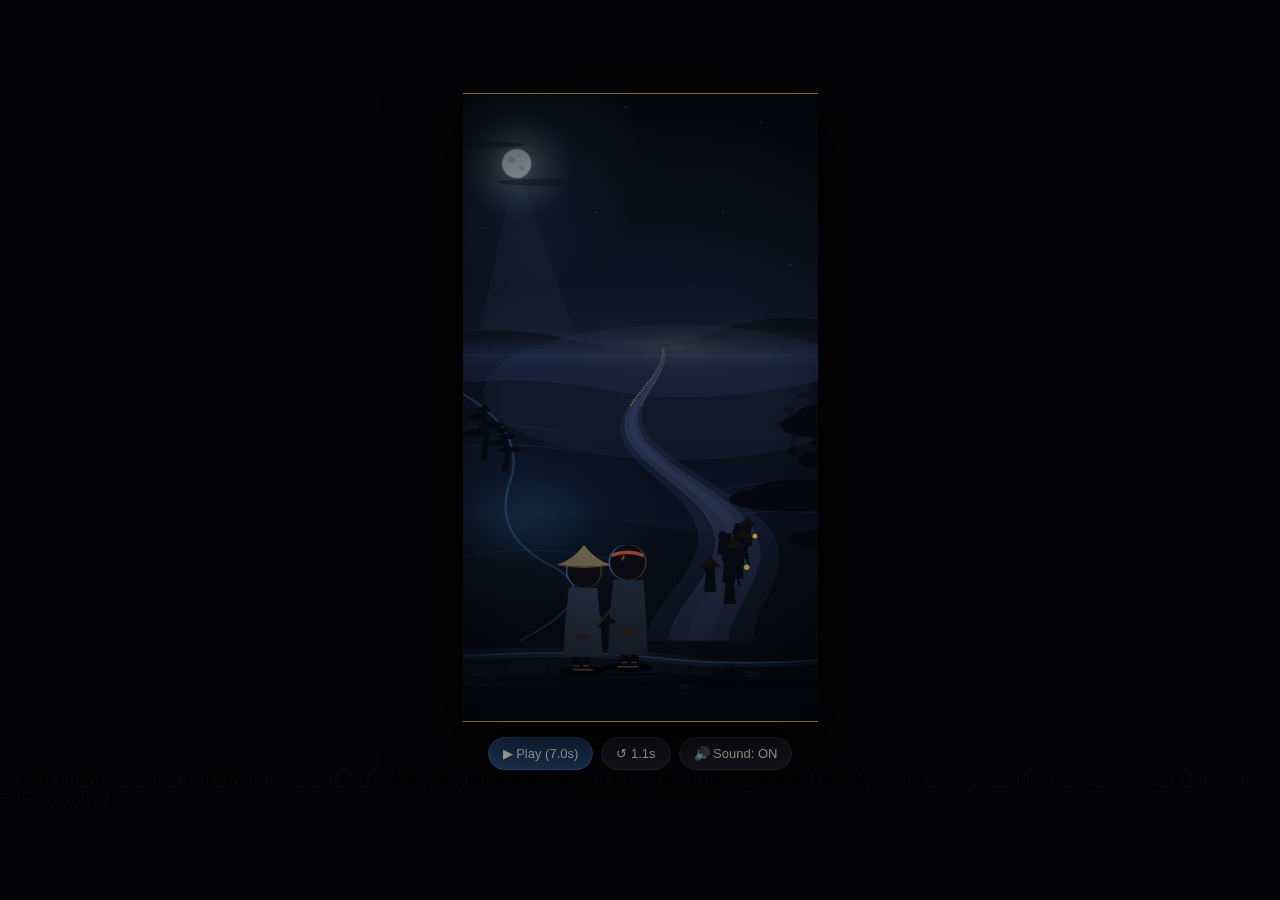
==== commit 525bdd2d: "Update index.html" ====
--- a/index.html
+++ b/index.html
@@ -1,5 +1,5 @@
 <!DOCTYPE html><html lang="en"><head><meta charset="UTF-8"><meta name="viewport" content="width=device-width, initial-scale=1">
-<title>Zenspiris — Nukemairi Scene 3: Almost Nothing (6.5s + Foley SFX)</title>
+<title>Zenspiris — Nukemairi Scene 4: The Numbers (7.0s + Foley SFX)</title>
 <style>
 *{box-sizing:border-box}
 body{margin:0;min-height:100vh;background:#040406;display:flex;flex-direction:column;align-items:center;justify-content:center;overflow:hidden;font-family:system-ui,-apple-system,Segoe UI,sans-serif}
@@ -16,61 +16,73 @@
 <div class="stage-wrapper"><div class="letterbox top"></div><div class="letterbox bottom"></div><div class="vignette"></div>
 <svg class="scene-svg" viewBox="0 0 540 960" preserveAspectRatio="xMidYMid meet" xmlns="http://www.w3.org/2000/svg">
  <defs>
-  <linearGradient id="s3Sky" x1="0" y1="0" x2="0" y2="1"><stop offset="0" stop-color="#04060c"/><stop offset=".5" stop-color="#0b101d"/><stop offset=".8" stop-color="#131b2e"/><stop offset="1" stop-color="#1c2742"/></linearGradient>
-  <radialGradient id="s3Glow" cx="50%" cy="50%" r="50%"><stop offset="0" stop-color="#fef08a" stop-opacity=".85"/><stop offset=".15" stop-color="#fcd34d" stop-opacity=".5"/><stop offset=".45" stop-color="#f59e0b" stop-opacity=".16"/><stop offset="1" stop-color="#d97706" stop-opacity="0"/></radialGradient>
-  <radialGradient id="s3Wash" cx="50%" cy="50%" r="50%"><stop offset="0" stop-color="#fcd34d" stop-opacity=".22"/><stop offset=".6" stop-color="#f59e0b" stop-opacity=".06"/><stop offset="1" stop-color="#f59e0b" stop-opacity="0"/></radialGradient>
-  <linearGradient id="s3Mist" x1="0" y1="0" x2="0" y2="1"><stop offset="0" stop-color="#131b2e" stop-opacity="0"/><stop offset="1" stop-color="#131b2e" stop-opacity=".35"/></linearGradient>
+  <linearGradient id="s4Sky" x1="0" y1="0" x2="0" y2="1"><stop offset="0" stop-color="#04060c"/><stop offset=".3" stop-color="#0b101d"/><stop offset=".48" stop-color="#131b2e"/><stop offset=".6" stop-color="#1c2742"/></linearGradient>
+  <linearGradient id="s4Valley" x1="0" y1="0" x2="0" y2="1"><stop offset="0" stop-color="#141d33"/><stop offset=".35" stop-color="#0e1526"/><stop offset="1" stop-color="#090d17"/></linearGradient>
+  <radialGradient id="s4Moon" cx="50%" cy="50%" r="50%"><stop offset="0" stop-color="#e6f0ff" stop-opacity=".55"/><stop offset=".18" stop-color="#bae6fd" stop-opacity=".3"/><stop offset=".45" stop-color="#60a5fa" stop-opacity=".09"/><stop offset="1" stop-color="#60a5fa" stop-opacity="0"/></radialGradient>
+  <radialGradient id="s4Glow" cx="50%" cy="50%" r="50%"><stop offset="0" stop-color="#fef08a" stop-opacity=".8"/><stop offset=".15" stop-color="#fcd34d" stop-opacity=".48"/><stop offset=".45" stop-color="#f59e0b" stop-opacity=".15"/><stop offset="1" stop-color="#d97706" stop-opacity="0"/></radialGradient>
+  <radialGradient id="s4Cool" cx="50%" cy="50%" r="50%"><stop offset="0" stop-color="#60a5fa" stop-opacity=".3"/><stop offset=".5" stop-color="#38bdf8" stop-opacity=".08"/><stop offset="1" stop-color="#60a5fa" stop-opacity="0"/></radialGradient>
+  <linearGradient id="s4Beam" x1="0" y1="0" x2="1" y2="1"><stop offset="0" stop-color="#bae6fd" stop-opacity=".16"/><stop offset="1" stop-color="#60a5fa" stop-opacity="0"/></linearGradient>
+  <linearGradient id="s4Mist" x1="0" y1="0" x2="0" y2="1"><stop offset="0" stop-color="#1c2742" stop-opacity="0"/><stop offset=".5" stop-color="#2a3a5c" stop-opacity=".4"/><stop offset="1" stop-color="#1c2742" stop-opacity="0"/></linearGradient>
+  <linearGradient id="s4MistLow" x1="0" y1="0" x2="0" y2="1"><stop offset="0" stop-color="#131b2e" stop-opacity="0"/><stop offset="1" stop-color="#131b2e" stop-opacity=".4"/></linearGradient>
  </defs>
- <g id="s3Camera">
-  <rect x="-60" y="-120" width="660" height="1200" fill="url(#s3Sky)"/>
-  <g id="s3Stars" fill="#cfe0ff"></g>
-  <ellipse cx="400" cy="720" rx="330" ry="70" fill="#3a4f7a" opacity=".22"/>
-  <path d="M -60 740 Q 100 690 230 722 T 440 700 T 600 730 L 600 1080 L -60 1080 Z" fill="#0a0f1a"/>
-  <g id="s3Pines" fill="#060912"></g>
-  <!-- ground: packed dirt (extended cleanly to bottom edge) -->
-  <path d="M -60 768 Q 270 752 600 770 L 600 1080 L -60 1080 Z" fill="#10131c"/>
-  <ellipse cx="120" cy="792" rx="230" ry="26" fill="#fcd34d" opacity=".11"/>
-  <ellipse cx="300" cy="800" rx="170" ry="9" fill="#0b0d14" opacity=".7"/><ellipse cx="440" cy="812" rx="90" ry="6" fill="#0b0d14" opacity=".6"/><ellipse cx="60" cy="822" rx="70" ry="5" fill="#0b0d14" opacity=".6"/>
-  <ellipse cx="210" cy="868" rx="140" ry="8" fill="#0b0d14" opacity=".55"/><ellipse cx="380" cy="892" rx="120" ry="7" fill="#0b0d14" opacity=".5"/><ellipse cx="140" cy="924" rx="150" ry="8" fill="#0b0d14" opacity=".5"/>
-  <!-- stall (back) -->
-  <rect x="20" y="628" width="170" height="162" fill="#0a0c14"/>
-  <rect x="20" y="628" width="170" height="162" fill="url(#s3Glow)" opacity=".55"/>
-  <rect x="34" y="694" width="140" height="5" fill="#2a1f16"/>
-  <g fill="#cfc9b8" opacity=".75"><path d="M 46 694 L 46 682 Q 52 678 58 682 L 58 694 Z"/><path d="M 70 694 L 70 680 Q 76 676 82 680 L 82 694 Z"/><path d="M 140 694 L 140 683 Q 146 679 152 683 L 152 694 Z"/></g>
-  <rect x="12" y="585" width="9" height="205" fill="#2a1f16"/><rect x="188" y="585" width="9" height="205" fill="#2a1f16"/>
-  <path d="M -34 628 L 105 516 L 244 628 Q 105 600 -34 628 Z" fill="#2b2318"/>
-  <path d="M -34 628 Q 105 600 244 628 L 244 640 Q 105 614 -34 640 Z" fill="#14100a"/>
-  <g stroke="#1b160e" stroke-width="2" fill="none" opacity=".8"><path d="M 20 600 L 60 556"/><path d="M 50 606 L 90 548"/><path d="M 84 604 L 118 540"/><path d="M 120 604 L 144 548"/><path d="M 150 608 L 180 560"/><path d="M 180 612 L 208 574"/></g>
-  <path d="M -34 628 L 105 516 L 244 628" fill="none" stroke="#d97706" stroke-opacity=".28" stroke-width="2"/>
-  <ellipse id="s3GlowBig" cx="96" cy="650" rx="270" ry="250" fill="url(#s3Glow)" opacity=".9"/>
-  <!-- lantern -->
-  <path d="M 96 596 L 96 628" stroke="#14100a" stroke-width="1.5"/>
-  <rect x="88" y="626" width="16" height="5" rx="1.5" fill="#14100a"/>
-  <ellipse cx="96" cy="650" rx="15" ry="21" fill="#b45309"/>
-  <ellipse id="s3LanternCore" cx="96" cy="650" rx="10" ry="15" fill="#fef08a" opacity=".9"/>
-  <path d="M 82 642 Q 96 646 110 642 M 81 652 Q 96 656 111 652 M 83 662 Q 96 666 109 662" stroke="#5a2d08" stroke-width="1.2" fill="none"/>
-  <rect x="88" y="669" width="16" height="4" rx="1.5" fill="#14100a"/>
-  <!-- bench (behind walkers) -->
-  <rect x="335" y="752" width="136" height="8" fill="#3b2a1d"/><rect x="345" y="760" width="7" height="30" fill="#2a1f16"/><rect x="452" y="760" width="7" height="30" fill="#2a1f16"/>
-  <path d="M 335 752 H 471" stroke="#fcd34d" stroke-opacity=".12" stroke-width="1.5"/>
-  <g id="s3OyoneLayer"></g>
-  <!-- counter (front of Oyone) -->
-  <rect x="24" y="738" width="156" height="52" fill="#2a1f16"/><rect x="20" y="732" width="164" height="8" fill="#3b2a1d"/>
-  <path d="M 20 732 H 184" stroke="#fcd34d" stroke-opacity=".35" stroke-width="1.5"/>
-  <ellipse cx="150" cy="728" rx="10" ry="5" fill="#14100a"/><path d="M 158 726 L 168 718" stroke="#14100a" stroke-width="3" stroke-linecap="round"/><path d="M 142 724 Q 150 712 158 724" stroke="#14100a" stroke-width="2" fill="none"/>
-  <g id="s3GBundle" opacity="0"><path d="M 462 788 L 478 722" stroke="#3b2a1d" stroke-width="3" stroke-linecap="round"/><path d="M 478 722 L 478 735" stroke="#5a4a36" stroke-width="1.5"/><ellipse cx="478" cy="743" rx="8" ry="7" fill="#2c3547"/><path d="M 471 741 Q 478 746 485 741" stroke="#222a3a" fill="none" stroke-width="1.3"/></g>
-  <g id="s3KichiLayer"></g>
-  <g id="s3HanaLayer"></g>
-  <g id="s3TomiLayer"></g>
-  <ellipse cx="120" cy="690" rx="300" ry="260" fill="url(#s3Wash)"/>
-  <rect x="-60" y="840" width="660" height="240" fill="url(#s3Mist)"/>
+ <g id="s4Camera">
+  <rect x="-140" y="-140" width="820" height="1240" fill="url(#s4Sky)"/>
+  <g id="s4Stars" fill="#cfe0ff"></g>
+  <!-- moon, high at upper left -->
+  <ellipse cx="105" cy="165" rx="170" ry="170" fill="url(#s4Moon)"/>
+  <circle cx="105" cy="165" r="19" fill="#dbe7f7"/><circle cx="105" cy="165" r="19" fill="none" stroke="#bae6fd" stroke-opacity=".5" stroke-width="2"/>
+  <g fill="#9fb3d1" opacity=".5"><ellipse cx="98" cy="160" rx="5" ry="4"/><ellipse cx="112" cy="171" rx="4" ry="3"/><ellipse cx="108" cy="154" rx="2.6" ry="2"/></g>
+  <g fill="#131b2e" opacity=".55"><ellipse cx="150" cy="190" rx="70" ry="5"/><ellipse cx="60" cy="140" rx="55" ry="4"/></g>
+  <polygon points="105,165 -40,820 330,820" fill="url(#s4Beam)" opacity=".28"/>
+  <!-- distant ridges and valley -->
+  <path d="M -60 410 Q 60 372 170 398 T 380 386 T 600 402 L 600 520 L -60 520 Z" fill="#0a0f1a"/>
+  <path d="M -60 428 Q 90 404 230 424 T 470 414 T 600 426 L 600 540 L -60 540 Z" fill="#0b111f"/>
+  <rect x="-60" y="418" width="660" height="410" fill="url(#s4Valley)"/>
+  <path d="M -60 470 Q 90 440 220 466 T 520 452 L 600 466 L 600 640 L -60 640 Z" fill="#0a0f1b" opacity=".8"/>
+  <path d="M -60 560 Q 120 520 260 552 T 600 540 L 600 700 L -60 700 Z" fill="#0b1120" opacity=".8"/>
+  <path d="M -60 660 Q 140 620 300 650 T 600 640 L 600 800 L -60 800 Z" fill="#090e19" opacity=".85"/>
+  <g fill="none" stroke="#1b2740" stroke-width="1.2" opacity=".7"><path d="M 20 520 Q 90 506 160 522"/><path d="M 0 548 Q 100 530 190 550"/><path d="M 380 600 Q 450 580 540 600"/><path d="M 360 640 Q 450 616 560 640"/><path d="M 30 690 Q 120 668 230 692"/></g>
+  <path d="M 30 470 Q 120 520 96 590 T 150 700 T 110 800" fill="none" stroke="#60a5fa" stroke-opacity=".22" stroke-width="3" stroke-linecap="round"/>
+  <ellipse cx="110" cy="640" rx="190" ry="120" fill="url(#s4Cool)" opacity=".6"/>
+  <g id="s4Pines" fill="#060912" opacity=".9"></g>
+  <!-- road -->
+  <path id="s4RoadHaze" d="" fill="#2a3656" opacity=".3"/>
+  <path id="s4Road" d="" fill="#222b44"/>
+  <path id="s4RoadMid" d="" fill="#2f3b5c" opacity=".45"/>
+  <path id="s4EdgeL" d="" fill="none" stroke="#60a5fa" stroke-opacity=".2" stroke-width="1"/>
+  <!-- far lantern line + horizon glow -->
+  <ellipse id="s4HGlow" cx="318" cy="410" rx="210" ry="46" fill="url(#s4Glow)" opacity=".12"/>
+  <g id="s4Lant" fill="#fcd34d" opacity=".2"></g>
+  <rect x="-60" y="384" width="660" height="60" fill="url(#s4Mist)"/>
+  <!-- crowd -->
+  <g id="s4Crowd" fill="#080b14"></g>
+  <ellipse cx="320" cy="470" rx="260" ry="90" fill="#3a4f7a" opacity=".12"/>
+  <!-- foreground hilltop (extended cleanly to bottom edge) -->
+  <path d="M -60 828 Q 150 808 300 824 T 600 814 L 600 1080 L -60 1080 Z" fill="#070a12"/>
+  <path d="M -60 828 Q 150 808 300 824 T 600 814" fill="none" stroke="#60a5fa" stroke-opacity=".4" stroke-width="2"/>
+  <path d="M -60 830 Q 150 810 300 826 T 600 816" fill="none" stroke="#60a5fa" stroke-opacity=".12" stroke-width="7"/>
+  <ellipse cx="120" cy="836" rx="260" ry="26" fill="#60a5fa" opacity=".08"/>
+  <ellipse cx="230" cy="852" rx="170" ry="9" fill="#04060a" opacity=".7"/><ellipse cx="450" cy="860" rx="110" ry="7" fill="#04060a" opacity=".6"/>
+  <g fill="#10151f"><ellipse cx="60" cy="850" rx="16" ry="7"/><ellipse cx="420" cy="846" rx="11" ry="5"/><ellipse cx="330" cy="862" rx="8" ry="3.5"/></g>
+  <g fill="#60a5fa" opacity=".18"><ellipse cx="55" cy="845" rx="9" ry="1.6"/><ellipse cx="416" cy="842" rx="6" ry="1.2"/></g>
+  <g id="s4TomiLayer"></g>
+  <g id="s4KichiLayer"></g>
+  <g id="s4FG" stroke="#050810" stroke-width="2" stroke-linecap="round" fill="none"></g>
+  <rect x="-60" y="860" width="660" height="220" fill="url(#s4MistLow)"/>
+ </g>
+ <!-- HUD (outside the camera so it never scales) -->
+ <g id="s4Hud">
+  <path id="s4Rule" d="M 240 850 H 300" stroke="#ece6d6" stroke-opacity=".4" stroke-width="1" opacity="0"/>
+  <text id="s4Num" x="270" y="869" text-anchor="middle" font-family="system-ui,-apple-system,Segoe UI,sans-serif" font-size="15" font-weight="600" letter-spacing="4.5" fill="#ece6d6" opacity="0">4-5 MILLION</text>
+  <ellipse id="s4IconGlow" cx="360" cy="889" rx="15" ry="15" fill="#b5523b" opacity="0"/>
+  <g id="s4Icons"></g>
  </g>
 </svg></div>
-<div class="controls"><button id="playBtn" class="primary">▶ Play (6.5s)</button><button id="replayBtn">↺ 0.0s</button><button id="soundBtn">🔊 Sound: ON</button></div>
+<div class="controls"><button id="playBtn" class="primary">▶ Play (7.0s)</button><button id="replayBtn">↺ 0.0s</button><button id="soundBtn">🔊 Sound: ON</button></div>
 <script src="https://cdnjs.cloudflare.com/ajax/libs/gsap/3.12.5/gsap.min.js"></script>
 <script>
 const $=id=>document.getElementById(id),playBtn=$('playBtn'),replayBtn=$('replayBtn'),soundBtn=$('soundBtn');
-const DUR=6.5;
+const DUR=7.0;
 /* ---- AUDIO helpers ---- */
 let audioCtx=null,soundEnabled=true;
 function initAudio(){if(!audioCtx)audioCtx=new(window.AudioContext||window.webkitAudioContext)();if(audioCtx.state==='suspended')audioCtx.resume();}
@@ -79,17 +91,25 @@
 function bed(d,type,f,q,g){
  if(!audioCtx||!soundEnabled)return;const t=audioCtx.currentTime,n=Math.floor(audioCtx.sampleRate*d),b=audioCtx.createBuffer(1,n,audioCtx.sampleRate),a=b.getChannelData(0);for(let i=0;i<n;i++)a[i]=Math.random()*2-1;
  const s=audioCtx.createBufferSource(),fl=audioCtx.createBiquadFilter(),v=audioCtx.createGain();s.buffer=b;fl.type=type;fl.frequency.value=f;fl.Q.value=q;v.gain.setValueAtTime(.0001,t);v.gain.linearRampToValueAtTime(g,t+.4);v.gain.setValueAtTime(g,t+d-.5);v.gain.linearRampToValueAtTime(.0001,t+d);s.connect(fl).connect(v).connect(audioCtx.destination);s.start(t);}
-function flutter(d,g){
- if(!audioCtx||!soundEnabled)return;const t=audioCtx.currentTime,n=Math.floor(audioCtx.sampleRate*d),b=audioCtx.createBuffer(1,n,audioCtx.sampleRate),a=b.getChannelData(0);for(let i=0;i<n;i++)a[i]=Math.random()*2-1;
- const s=audioCtx.createBufferSource(),fl=audioCtx.createBiquadFilter(),v=audioCtx.createGain(),lfo=audioCtx.createOscillator(),lg=audioCtx.createGain(),e=audioCtx.createGain();
- s.buffer=b;fl.type='bandpass';fl.frequency.value=800;fl.Q.value=1.2;v.gain.value=g*.6;lfo.frequency.value=.3;lg.gain.value=g*.4;lfo.connect(lg).connect(v.gain);
- e.gain.setValueAtTime(.0001,t);e.gain.linearRampToValueAtTime(1,t+.4);e.gain.setValueAtTime(1,t+d-.5);e.gain.linearRampToValueAtTime(.0001,t+d);
- s.connect(fl).connect(v).connect(e).connect(audioCtx.destination);s.start(t);lfo.start(t);lfo.stop(t+d);}
-const playFrog=()=>{tone('triangle',420,300,.07,.012);tone('triangle',450,320,.07,.01,.11);};
-const playStep=(gm=1)=>{const j=Math.random()*.02;noise(.07,'lowpass',900,.6,.05*gm,.005,j);noise(.1,'bandpass',3400,.9,.02*gm,.012,j+.015);};
-const playSwish=()=>noise(.22,'bandpass',1500,.7,.05,.04);
-const playBowlTap=()=>{tone('sine',1400,1300,.1,.06);tone('triangle',2800,2500,.05,.015);};
-const playCoin=f=>{tone('sine',f,f*.93,.15,.04);tone('sine',f*1.5,f*1.4,.1,.015);};
+function ambience(){
+ if(!audioCtx||!soundEnabled)return;const ctx=audioCtx,t=ctx.currentTime,E=t+7.05;
+ const lp=ctx.createBiquadFilter();lp.type='lowpass';lp.frequency.value=200;
+ const pg=ctx.createGain();pg.gain.setValueAtTime(.0001,t);pg.gain.linearRampToValueAtTime(.016,t+.6);pg.gain.linearRampToValueAtTime(.03,t+6.3);pg.gain.linearRampToValueAtTime(.0001,t+7);
+ [55,55.5].forEach(f=>{const o=ctx.createOscillator();o.type='sawtooth';o.frequency.value=f;o.connect(lp);o.start(t);o.stop(E);});lp.connect(pg).connect(ctx.destination);
+ const n=ctx.sampleRate*4,b=ctx.createBuffer(1,n,ctx.sampleRate),a=b.getChannelData(0);for(let i=0;i<n;i++)a[i]=Math.random()*2-1;
+ const s=ctx.createBufferSource();s.buffer=b;s.loop=true;
+ const bp=ctx.createBiquadFilter();bp.type='bandpass';bp.frequency.value=640;bp.Q.value=1.3;
+ const mod=ctx.createGain();mod.gain.value=.85;const lfo=ctx.createOscillator(),lg=ctx.createGain();lfo.frequency.value=.45;lg.gain.value=.15;lfo.connect(lg).connect(mod.gain);
+ const mg=ctx.createGain();
+ mg.gain.setValueAtTime(.0001,t);mg.gain.linearRampToValueAtTime(.006,t+.5);mg.gain.linearRampToValueAtTime(.013,t+3.5);
+ mg.gain.linearRampToValueAtTime(.0065,t+3.7);mg.gain.setValueAtTime(.0065,t+5.0);mg.gain.linearRampToValueAtTime(.0165,t+5.5);
+ mg.gain.linearRampToValueAtTime(.02,t+6.6);mg.gain.linearRampToValueAtTime(.0001,t+7);
+ s.connect(bp).connect(mod).connect(mg).connect(ctx.destination);s.start(t);s.stop(E);lfo.start(t);lfo.stop(E);}
+function shimmer(){
+ if(!audioCtx||!soundEnabled)return;const ctx=audioCtx,t=ctx.currentTime,fl=ctx.createBiquadFilter(),v=ctx.createGain();fl.type='lowpass';fl.frequency.value=1800;
+ v.gain.setValueAtTime(.0001,t);v.gain.linearRampToValueAtTime(.02,t+1);v.gain.linearRampToValueAtTime(.0001,t+2);
+ [[220,330],[221.5,331.5]].forEach(([f0,f1])=>{const o=ctx.createOscillator();o.type='sawtooth';o.frequency.setValueAtTime(f0,t);o.frequency.linearRampToValueAtTime(f1,t+2);o.connect(fl);o.start(t);o.stop(t+2.05);});fl.connect(v).connect(ctx.destination);}
+const playTap=()=>{tone('triangle',600,560,.05,.09);tone('sine',1200,1100,.03,.025);};
 
 /* ===== ZChar v1 — Zenspiris base character rig ===== */
 const ZNS='http://www.w3.org/2000/svg',ZD=Math.PI/180;
@@ -178,114 +198,125 @@
 /* ---- wardrobe ---- */
 Object.assign(ZHATS,{
  sugegasa:[['M -36 -9 Q -16 -14 0 -35 Q 16 -14 36 -9 Q 0 -3 -36 -9 Z','#7a6d52'],['M -34 -9 Q 0 -3 34 -9 L 34 -7.5 Q 0 -1.5 -34 -7.5 Z','#5b5039']],
- hachimaki:[['M -20 -11 Q 0 -19 20 -11 L 20 -6.5 Q 0 -14.5 -20 -6.5 Z','#a04a38'],['M 17 -10 L 28 -5 L 26 -1.5 L 15 -6.5 Z','#a04a38',1]],
- bun:[['M -6 -20 Q -10 -34 0 -34 Q 10 -34 6 -20 Z','#2f3544'],['M -3.5 -30 H 3.5 V -27 H -3.5 Z','#a04a38']],
- shimada:[['M -11 -19 Q -19 -35 0 -35 Q 19 -35 11 -19 Z','#2f3544'],['M 6 -33 L 15 -38 L 16 -35 L 8 -30 Z','#8b6f47',1]]
+ hachimaki:[['M -20 -11 Q 0 -19 20 -11 L 20 -6.5 Q 0 -14.5 -20 -6.5 Z','#a04a38'],['M 17 -10 L 28 -5 L 26 -1.5 L 15 -6.5 Z','#a04a38',1]]
 });
 Object.assign(ZSHOES,{waraji:[['M -5 -4 L 6 -4 L 8 1 L 14 3 L 14 6 L -6 6 Z','#0d0b12'],['M -7 4 L 16 4 L 16 6 L -7 6 Z','#7a6a46'],['M -5 -1 H 7 V 0.5 H -5 Z','#7a6a46']]});
 const OUT={
  tomi:{shirt:['#2b384b',0,-16,3,7],sl:['l','#2b384b'],pa:['k','#262f3f'],hat:'sugegasa',shoe:'waraji',ex:'belt'},
- kichi:{shirt:['#232e3f',0,-14,3,6],sl:['l','#232e3f'],pa:['k','#222b3a'],hat:'hachimaki',shoe:'waraji',ex:'belt'},
- hana:{shirt:['#3a3146',0,-8,3,9],sl:['l','#3a3146'],hat:'bun',shoe:'waraji'},
- oyone:{shirt:['#3d3036',0,-6,3,9],sl:['l','#3d3036'],hat:'shimada',shoe:'waraji',ex:'apron'}
+ kichi:{shirt:['#232e3f',0,-14,3,6],sl:['l','#232e3f'],pa:['k','#222b3a'],hat:'hachimaki',shoe:'waraji',ex:'belt'}
 };
-const FEET=55,GOLD='#fcd34d';
-
-/* ---- walkers ---- */
-function mkWalker(o){
- const c=ZChar($(o.layer),{outfit:o.outfit,params:o.params,rim:GOLD}),h=(o.params&&o.params.height)||1;
- const w=Object.assign({c,h,gm:1,rimOp:.5,idle:0,backlit:false},o);
+const COOL='#60a5fa',GOLD='#fcd34d',VERM='#b5523b';
+
+/* ---- characters ---- */
+function mkChar(o){
+ const c=ZChar($(o.layer),{outfit:o.outfit,params:o.params,rim:COOL}),h=(o.params&&o.params.height)||1;
+ const w=Object.assign({c,h,idle:.4},o);
  w.rimEl=c.g.querySelector('[data-r="rim"]');w.trEl=c.g.querySelector('[data-r="tr"]');
- w.rimEl.setAttribute('opacity',w.rimOp);w.trEl.setAttribute('opacity',w.rimOp*.8);
- w.init=()=>({x:o.x,y:o.y,walk:0,ph:0,yaw:o.yaw,headTurn:0,tilt:0,eyes:'deadpan',mouth:'flat',brow:'none',lookX:0,lookY:0,lean:0,naT:o.naT==null?10:o.naT,naE:o.naE==null?10:o.naE,faT:o.faT==null?10:o.faT,faE:o.faE==null?10:o.faE,t:0});
+ w.wr=w.rimEl.cloneNode();w.rimEl.parentNode.insertBefore(w.wr,w.rimEl);w.wr.setAttribute('fill',GOLD);
+ w.wt=w.trEl.cloneNode();w.trEl.parentNode.insertBefore(w.wt,w.trEl);w.wt.setAttribute('fill',GOLD);
+ w.rimEl.setAttribute('opacity',.5);w.trEl.setAttribute('opacity',.42);w.wr.setAttribute('opacity',.2);w.wt.setAttribute('opacity',.16);
+ w.init=()=>({x:o.x,y:o.y,walk:0,ph:0,yaw:o.yaw,headTurn:0,tilt:0,eyes:'deadpan',mouth:'flat',brow:'none',lookX:0,lookY:0,lean:.05,naT:o.naT==null?10:o.naT,naE:o.naE==null?10:o.naE,faT:10,faE:10,t:0});
  w.st=w.init();return w;
 }
-function renderW(w){const s=w.st,sw=w.c.P.arm*s.walk*Math.sin(2*Math.PI*s.ph);
- const sg=Math.cos(s.yaw*ZD)>=0?1:-1,idl=w.idle*Math.sin(s.t*1.9+w.h*7);
- w.c.update({x:s.x,y:s.y,walk:s.walk,ph:s.ph,yaw:s.yaw,headTurn:s.headTurn,tilt:s.tilt,eyes:s.eyes,mouth:s.mouth,brow:s.brow,lookX:s.lookX,lookY:s.lookY,lean:s.lean+idl,na:[s.naT+sw,s.naE],fa:[s.faT,s.faE],t:s.t});
- if(w.backlit){w.rimEl.setAttribute('cx',-2*sg/w.h);w.trEl.setAttribute('transform',`translate(${-1.8*sg/w.h},0)`);}
-}
-const tomi =mkWalker({layer:'s3TomiLayer', outfit:OUT.tomi, x:300,y:790,yaw:180,naT:8,naE:25,rimOp:.5});
-const hana =mkWalker({layer:'s3HanaLayer', outfit:OUT.hana, params:{height:.72},x:325,y:788,yaw:180,rimOp:.4,idle:.5});
-const kichi=mkWalker({layer:'s3KichiLayer',outfit:OUT.kichi,params:{height:1.06},x:355,y:783,yaw:180,rimOp:.28,idle:.5});
-const oyone=mkWalker({layer:'s3OyoneLayer',outfit:OUT.oyone,x:120,y:790,yaw:.4,naT:25,naE:70,rimOp:.55,backlit:true,idle:.3});
-const WALKERS=[oyone,kichi,hana,tomi],gm={oyone:.71,hana:.5};
-const bowl=id=>`<g id="${id}"><path d="M -8 -12 Q -9 -1 2 -1 Q 13 -1 12 -12 Z" fill="#cfc9b8"/><ellipse cx="2" cy="-12" rx="10" ry="2.6" fill="#7a5a3a"/><path d="M 0 -16 q -3 -4 0 -8 t 0 -8 M 6 -16 q -3 -4 0 -8 t 0 -8" stroke="#cfd8e6" stroke-opacity=".35" fill="none" stroke-width="1.4"/></g>`;
-const coins='<circle cx="3" cy="5" r="3.2" fill="#fcd34d"/><circle cx="8" cy="3" r="3.2" fill="#e5b93c"/><circle cx="1" cy="1" r="3.2" fill="#fde68a"/>';
-tomi.c.hand.innerHTML='<g id="s3Stick"><path d="M -4 2 L 34 -44" stroke="#3b2a1d" stroke-width="3" stroke-linecap="round"/><g id="s3Pouch"><path d="M 34 -44 L 34 -31" stroke="#5a4a36" stroke-width="1.5"/><ellipse cx="34" cy="-24" rx="8" ry="7" fill="#2c3547"/><path d="M 27 -26 Q 34 -21 41 -26" stroke="#222a3a" fill="none" stroke-width="1.3"/><path d="M 28 -29 Q 34 -35 40 -29" stroke="#fcd34d" stroke-opacity=".35" fill="none"/></g></g>'+bowl('s3TomiBowl');
-oyone.c.hand.innerHTML=bowl('s3OyoneBowl')+'<g id="s3OyoneCoins" opacity="0">'+coins+'</g>';
-hana.c.hand.innerHTML='<g id="s3HanaCoins" opacity="0">'+coins+'</g><circle id="s3Spark" cx="4" cy="3" r="7" fill="#fef08a" opacity="0"/>';
-const E3={stick:$('s3Stick'),pouch:$('s3Pouch'),tBowl:$('s3TomiBowl'),oBowl:$('s3OyoneBowl'),oCoins:$('s3OyoneCoins'),hCoins:$('s3HanaCoins'),spark:$('s3Spark'),gBundle:$('s3GBundle')};
+function renderC(w){const s=w.st,sg=Math.cos(s.yaw*ZD)>=0?1:-1,idl=w.idle*Math.sin(s.t*1.7+w.h*5);
+ w.c.update({x:s.x,y:s.y,walk:0,ph:0,yaw:s.yaw,headTurn:s.headTurn,tilt:s.tilt,eyes:s.eyes,mouth:s.mouth,brow:s.brow,lookX:s.lookX,lookY:s.lookY,lean:s.lean+idl,na:[s.naT,s.naE],fa:[s.faT,s.faE],t:s.t});
+ w.rimEl.setAttribute('cx',-2*sg);w.trEl.setAttribute('transform',`translate(${-1.8*sg},0)`);
+ w.wr.setAttribute('cx',2.2*sg);w.wt.setAttribute('d',w.trEl.getAttribute('d'));w.wt.setAttribute('transform',`translate(${1.8*sg},0)`);}
+const tomi =mkChar({layer:'s4TomiLayer', outfit:OUT.tomi, x:192,y:838,yaw:-75, naT:8,naE:25});
+const kichi=mkChar({layer:'s4KichiLayer',outfit:OUT.kichi,params:{height:1.06},x:254,y:834,yaw:-105});
+const CHARS=[tomi,kichi];
+tomi.c.hand.innerHTML='<g><path d="M -4 2 L 34 -44" stroke="#3b2a1d" stroke-width="3" stroke-linecap="round"/><path d="M 34 -44 L 34 -31" stroke="#5a4a36" stroke-width="1.5"/><ellipse cx="34" cy="-24" rx="8" ry="7" fill="#2c3547"/><path d="M 27 -26 Q 34 -21 41 -26" stroke="#222a3a" fill="none" stroke-width="1.3"/></g>';
+
+/* ---- the road + the crowd ---- */
+const roadC=u=>({x:300+Math.sin(u*6.3+.4)*(1-u)*120,y:800-390*Math.pow(u,.62),w:78*Math.pow(1-u,1.7)+1.6});
 (function(){
- let st='';[[40,90,1.1],[130,170,.9],[230,70,1.2],[330,130,1],[440,60,1.2],[500,190,.9],[90,260,.9],[380,260,.9],[260,300,.8],[80,24,1.0],[210,18,.8],[395,22,1.1],[490,34,.9]].forEach(([x,y,r])=>st+=`<circle cx="${x}" cy="${y}" r="${r}" opacity=".35"/>`);$('s3Stars').innerHTML=st;
+ const N=80,L=[],R=[],L2=[],R2=[],M1=[],M2=[],pl=[];
+ for(let k=0;k<=N;k++){const p=roadC(k/N),f=n=>n.toFixed(1);
+  L.push(f(p.x-p.w/2)+' '+f(p.y));R.push(f(p.x+p.w/2)+' '+f(p.y));L2.push(f(p.x-p.w*.9)+' '+f(p.y));R2.push(f(p.x+p.w*.9)+' '+f(p.y));M1.push(f(p.x-p.w*.2)+' '+f(p.y));M2.push(f(p.x+p.w*.2)+' '+f(p.y));pl.push(f(p.x-p.w/2)+' '+f(p.y));}
+ const poly=(a,b)=>'M '+a.join(' L ')+' L '+b.slice().reverse().join(' L ')+' Z';
+ $('s4Road').setAttribute('d',poly(L,R));$('s4RoadHaze').setAttribute('d',poly(L2,R2));$('s4RoadMid').setAttribute('d',poly(M1,M2));$('s4EdgeL').setAttribute('d','M '+pl.join(' L '));
+ let ln='';for(let u=.7;u<1;u+=.012){const p=roadC(u),r=(.8+(1-u)*2.2).toFixed(2);ln+=`<circle cx="${(p.x-p.w*.5-1).toFixed(1)}" cy="${(p.y-1).toFixed(1)}" r="${r}"/><circle cx="${(p.x+p.w*.5+1).toFixed(1)}" cy="${(p.y-1).toFixed(1)}" r="${r}" opacity=".7"/>`;}
+ $('s4Lant').innerHTML=ln;
+ let st='';[[40,60,1.1],[150,40,.9],[250,90,1.2],[330,50,1],[430,110,1.2],[500,60,.9],[60,250,.9],[380,230,.9],[290,160,.8],[210,230,.8],[470,300,.8],[20,330,.8],[340,330,.7],[110,14,1.0],[285,12,.9],[465,18,1.1]].forEach(([x,y,r])=>st+=`<circle cx="${x}" cy="${y}" r="${r}" opacity=".35"/>`);$('s4Stars').innerHTML=st;
+ let fg='';[[150,846],[162,850],[176,853],[300,846],[312,850],[330,848],[372,850],[388,846],[96,852],[84,848]].forEach(([x,y],i)=>fg+=`<path d="M ${x} ${y} q ${i%2?3:-3} -10 ${i%2?6:-5} -15"/>`);$('s4FG').innerHTML=fg;
  const pine=(x,b,h,fl)=>{let s=`<path d="M ${x-4} ${b} Q ${x+6} ${b-h*.45} ${x-2} ${b-h*.85} L ${x+3} ${b-h*.85} Q ${x+11} ${b-h*.45} ${x+5} ${b} Z"/>`;
   [[.50,.30,-.14],[.66,.25,.15],[.82,.20,-.08],[.96,.14,.05]].forEach(([yy,rr,dx])=>{const cx=x+dx*h*fl,cy=b-h*yy;s+=`<ellipse cx="${cx}" cy="${cy}" rx="${h*rr}" ry="${h*.05}"/><ellipse cx="${cx+h*rr*.1}" cy="${cy-h*.04}" rx="${h*rr*.68}" ry="${h*.04}"/><path d="M ${x} ${cy+h*.03} L ${cx} ${cy}" stroke="#060912" stroke-width="3"/>`;});return s;};
- $('s3Pines').innerHTML=pine(262,730,110,1)+pine(520,730,200,-1)+pine(440,716,120,1)+pine(600,740,170,1);
+ $('s4Pines').innerHTML=pine(60,560,70,1)+pine(88,575,56,-1)+pine(500,540,80,1)+pine(470,552,60,-1);
+ const fgTree=document.createElementNS(ZNS,'g');fgTree.setAttribute('fill','#050810');fgTree.innerHTML=pine(520,830,330,-1);$('s4Camera').insertBefore(fgTree,$('s4FG'));
 })();
-const swingAng=t=>{const d=t-.9;return d<0?0:34*Math.exp(-d*2.4)*Math.sin(d*9);};
-
-/* ---- TIMELINE (6.5s) ---- */
+const rnd=(function(){let s=7;return()=>{s=(s*16807)%2147483647;return(s-1)/2147483646;};})();
+const NW=130,WD=[],WS=[];
+(function(){
+ const parts=[];
+ for(let i=0;i<NW;i++){
+  const u=.04+Math.pow(i/(NW-1),.8)*.9+(rnd()-.5)*.012,p=roadC(u),x=p.x+(rnd()-.5)*p.w*.7,y=p.y,s=.28+2.2*Math.pow(1-u,1.9),v=i%3;
+  WD.push({x,y,s,i});
+  let g=`<g class="wk" data-i="${i}" opacity="0" transform="translate(${x.toFixed(1)} ${y.toFixed(1)}) scale(${s.toFixed(2)})"><circle cy="-13" r="3.1"/><path d="M -3.6 0 L -2.6 -10.5 Q 0 -11.8 2.6 -10.5 L 3.6 0 Z"/>`;
+  if(v===1)g+='<path d="M -6.5 -14.5 L 0 -21 L 6.5 -14.5 Z" fill="#14110c"/>';
+  if(v===2)g+='<path d="M 4 -12 L 7 2" stroke="#080b14" stroke-width="1.2"/><circle cx="4.6" cy="-13" r="2"/>';
+  if(i%7===3)g+='<circle cx="5.5" cy="-7" r="1.7" fill="#fcd34d" opacity=".85"/>';
+  parts.push(g+'</g>');
+ }
+ $('s4Crowd').innerHTML=parts.slice().reverse().join('');
+ for(let i=0;i<NW;i++)WS.push($('s4Crowd').querySelector('[data-i="'+i+'"]'));
+})();
+const vis=new Array(NW).fill(false);
+function showRange(a,b){for(let i=a;i<b&&i<NW;i++){vis[i]=true;WS[i].setAttribute('opacity',1);}}
+function bobWalkers(t){for(let i=0;i<NW;i++)if(vis[i]){const d=WD[i];WS[i].setAttribute('transform',`translate(${d.x.toFixed(1)} ${(d.y+Math.sin(t*5+i)*.5*d.s).toFixed(1)}) scale(${d.s.toFixed(2)})`);}}
+
+/* ---- HUD: seven head icons (shifted slightly lower to match the extended bottom edge) ---- */
+(function(){let h='';for(let i=0;i<7;i++){const x=270+(i-3)*30;h+=`<g class="ic" data-x="${x}"><circle class="ih" cx="${x}" cy="908" r="6.2" fill="#3a4258"/><path class="is" d="M ${x-9} 923 Q ${x-9} 915.5 ${x} 915.5 Q ${x+9} 915.5 ${x+9} 923 Z" fill="#3a4258"/></g>`;}$('s4Icons').innerHTML=h;})();
+const IC=[...document.querySelectorAll('.ic')],E4={num:$('s4Num'),rule:$('s4Rule'),glow:$('s4IconGlow'),lant:$('s4Lant'),hg:$('s4HGlow')};
+
+/* ---- TIMELINE (7.0s) ---- */
 let sceneTl=null;
-function resetScene3ToStart(){
+function resetScene4ToStart(){
  if(sceneTl){sceneTl.kill();sceneTl=null;}
- WALKERS.forEach(w=>{w.st=w.init();});
- gsap.set('#s3Camera',{scale:1,svgOrigin:'260 650'});
- gsap.set(E3.stick,{opacity:1});gsap.set(E3.tBowl,{opacity:0});gsap.set(E3.oBowl,{opacity:1});gsap.set(E3.oCoins,{opacity:0});gsap.set(E3.hCoins,{opacity:0});gsap.set(E3.spark,{opacity:0});gsap.set(E3.gBundle,{opacity:0});
- E3.pouch.setAttribute('transform','rotate(0 34 -44)');
- $('s3GlowBig').setAttribute('opacity',.9);$('s3LanternCore').setAttribute('opacity',.9);
- WALKERS.forEach(renderW);replayBtn.textContent='↺ 0.0s';
-}
-function walkSeg(tl,w,t0,t1,x0,x1,ph0,g){
- const dur=t1-t0,v=Math.abs(x1-x0)/dur,cyc=FEET*w.h/v;
- tl.to(w.st,{walk:1,duration:.12},t0);
- tl.fromTo(w.st,{x:x0,ph:ph0},{x:x1,ph:ph0+dur/cyc,duration:dur,ease:'none',immediateRender:false},t0);
- tl.to(w.st,{walk:0,duration:.2},t1-.2);
- for(let n=0;;n++){const t=t0+((n/2+.25)-ph0)*cyc;if(t>t1-.15)break;if(t>=t0+.05)tl.call(()=>playStep(g),null,t);}
-}
-function playScene3(){
- resetScene3ToStart();
- sceneTl=gsap.timeline({onUpdate:()=>{const t=sceneTl.time();WALKERS.forEach(w=>w.st.t=t);
-   E3.pouch.setAttribute('transform',`rotate(${swingAng(t).toFixed(2)} 34 -44)`);
-   const f=.94+.04*Math.sin(t*13)+.03*Math.sin(t*23+1.3);$('s3GlowBig').setAttribute('opacity',(.9*f).toFixed(3));$('s3LanternCore').setAttribute('opacity',(.9*f).toFixed(3));
-   WALKERS.forEach(renderW);replayBtn.textContent=`↺ ${t.toFixed(1)}s`;},onComplete:()=>{replayBtn.textContent='↺ 6.5s';}});
- sceneTl.to('#s3Camera',{scale:1.1,svgOrigin:'260 650',duration:DUR,ease:'power1.inOut'},0);
- sceneTl.call(()=>bed(6.4,'lowpass',260,.7,.03),null,.05);
- sceneTl.call(()=>flutter(6.4,.02),null,.05);
- [.4,1.7,2.0,3.6,5.0,5.9].forEach(t=>sceneTl.call(playFrog,null,t));
- sceneTl.to(tomi.st,{naT:40,naE:40,duration:.6,ease:'power2.out'},.4);
- sceneTl.call(playSwish,null,1.0);
- sceneTl.to(kichi.st,{lookX:.5,duration:.3},.6);
- sceneTl.to(E3.stick,{opacity:0,duration:.3},1.9);
- sceneTl.to(E3.gBundle,{opacity:1,duration:.3},2.1);
- walkSeg(sceneTl,oyone,2.0,3.0,120,210,.25,gm.oyone);
- sceneTl.to(oyone.st,{naT:70,naE:10,duration:.5,ease:'power2.out'},2.4);
- sceneTl.to(tomi.st,{naT:70,naE:10,faT:70,faE:10,duration:.5,ease:'power2.inOut'},2.3);
- sceneTl.to(hana.st,{lookX:.5,duration:.3},2.4);
- sceneTl.call(playBowlTap,null,3.0);
- sceneTl.set(E3.oBowl,{opacity:0},3.0).set(E3.tBowl,{opacity:1},3.0);
- sceneTl.set(tomi.st,{eyes:'startled'},3.0).set(tomi.st,{eyes:'deadpan',mouth:'smile'},3.3);
- sceneTl.to(tomi.st,{naT:15,naE:40,faT:15,faE:40,duration:.5,ease:'power2.inOut'},3.4);
- sceneTl.to(oyone.st,{naT:25,naE:70,duration:.4,ease:'power2.inOut'},3.3).set(E3.oCoins,{opacity:1},3.4);
- walkSeg(sceneTl,hana,3.2,4.0,325,266,.6,gm.hana);
- sceneTl.to(hana.st,{naT:55,naE:10,duration:.35,ease:'power2.out'},4.0);
- sceneTl.to(oyone.st,{naT:20,naE:35,duration:.5,ease:'power2.inOut'},3.9);
- sceneTl.call(()=>playCoin(3200),null,4.6);
- sceneTl.set(E3.oCoins,{opacity:0},4.6).set(E3.hCoins,{opacity:1},4.6);
- sceneTl.set(oyone.st,{mouth:'smile'},4.6);
- sceneTl.set(hana.st,{eyes:'happy',mouth:'smile'},4.6).to(hana.st,{tilt:-8,duration:.3,ease:'power2.out'},4.6);
- sceneTl.call(()=>playCoin(2800),null,4.9);
- sceneTl.set(E3.spark,{opacity:.9},4.9).to(E3.spark,{opacity:0,duration:.3},4.9);
- sceneTl.to(oyone.st,{naT:25,naE:70,duration:.5,ease:'power2.inOut'},5.2);
- sceneTl.to(tomi.st,{lean:-11,tilt:-4,duration:.8,ease:'power1.inOut'},4.2);
- sceneTl.to(tomi.st,{lean:0,tilt:0,duration:.9,ease:'power1.inOut'},5.4);
-}
-playBtn.addEventListener('click',()=>{initAudio();playScene3();});
-replayBtn.addEventListener('click',()=>resetScene3ToStart());
+ CHARS.forEach(w=>{w.st=w.init();});
+ gsap.set('#s4Camera',{scale:1.15,svgOrigin:'270 560'});
+ for(let i=0;i<NW;i++){vis[i]=false;WS[i].setAttribute('opacity',0);const d=WD[i];WS[i].setAttribute('transform',`translate(${d.x.toFixed(1)} ${d.y.toFixed(1)}) scale(${d.s.toFixed(2)})`);}
+ gsap.set(E4.num,{opacity:0,y:8});gsap.set(E4.rule,{opacity:0});gsap.set(E4.glow,{opacity:0,scale:1,svgOrigin:'360 912'});
+ gsap.set(E4.lant,{opacity:.2});gsap.set(E4.hg,{opacity:.12});
+ IC.forEach(e=>{gsap.set(e,{opacity:0,y:6});e.querySelector('.ih').setAttribute('fill','#3a4258');e.querySelector('.is').setAttribute('fill','#3a4258');});
+ CHARS.forEach(renderC);replayBtn.textContent='↺ 0.0s';
+}
+function playScene4(){
+ resetScene4ToStart();
+ sceneTl=gsap.timeline({onUpdate:()=>{const t=sceneTl.time();CHARS.forEach(w=>w.st.t=t);bobWalkers(t);
+   const fl=.94+.04*Math.sin(t*9)+.03*Math.sin(t*17+1.3);E4.lant.style.filter='';
+   CHARS.forEach(renderC);replayBtn.textContent=`↺ ${t.toFixed(1)}s`;},onComplete:()=>{replayBtn.textContent='↺ 7.0s';}});
+ sceneTl.to('#s4Camera',{scale:1,svgOrigin:'270 560',duration:DUR,ease:'power1.inOut'},0);
+ sceneTl.call(ambience,null,.05);
+ for(let k=0;k<10;k++)sceneTl.call(()=>showRange(k,k+1),null,.3+k*.04);
+ for(let k=0;k<15;k++)sceneTl.call(()=>showRange(10+k*2,12+k*2),null,1.1+k*.04);
+ for(let k=0;k<30;k++)sceneTl.call(()=>showRange(40+k*3,43+k*3),null,2.3+k*.04);
+ sceneTl.to(E4.lant,{opacity:1,duration:6,ease:'none'},0);
+ sceneTl.to(E4.hg,{opacity:.6,duration:6,ease:'none'},0);
+ sceneTl.call(shimmer,null,1.8);
+ sceneTl.to(E4.rule,{opacity:1,duration:.6},1.8);
+ sceneTl.to(E4.num,{opacity:.92,y:0,duration:.8,ease:'power2.out'},1.8);
+ sceneTl.to(tomi.st,{headTurn:75,duration:.5,ease:'power2.inOut'},3.5);
+ sceneTl.to(tomi.st,{lookX:.4,duration:.3,ease:'power2.out'},3.5);
+ sceneTl.to(kichi.st,{headTurn:-75,duration:.4,ease:'power2.inOut'},3.6);
+ sceneTl.set(kichi.st,{eyes:'startled',brow:'raised'},3.7);
+ sceneTl.to(kichi.st,{lean:-1.5,duration:.15,ease:'power2.out'},3.7).to(kichi.st,{lean:.05,duration:.4,ease:'power2.inOut'},3.85);
+ IC.forEach((e,i)=>sceneTl.fromTo(e,{opacity:0,y:6},{opacity:1,y:0,duration:.25,ease:'power2.out',immediateRender:false},5.0+i*.08));
+ sceneTl.to(tomi.st,{headTurn:15,lookX:0,duration:.7,ease:'power2.inOut'},5.0);
+ sceneTl.to(kichi.st,{headTurn:-15,duration:.7,ease:'power2.inOut'},5.1);
+ sceneTl.set(kichi.st,{eyes:'deadpan',brow:'none'},5.2);
+ sceneTl.call(playTap,null,6.0);
+ const last=IC[6];
+ sceneTl.to([last.querySelector('.ih'),last.querySelector('.is')],{attr:{fill:VERM},duration:.2},6.0);
+ sceneTl.fromTo(E4.glow,{opacity:0,scale:.7,svgOrigin:'360 912'},{opacity:.4,scale:1.2,duration:.3,ease:'power2.out',immediateRender:false},6.0)
+        .to(E4.glow,{opacity:.18,scale:1,duration:.7,ease:'sine.out'},6.3);
+}
+playBtn.addEventListener('click',()=>{initAudio();playScene4();});
+replayBtn.addEventListener('click',()=>resetScene4ToStart());
 soundBtn.addEventListener('click',()=>{soundEnabled=!soundEnabled;soundBtn.textContent='🔊 Sound: '+(soundEnabled?'ON':'OFF');if(soundEnabled)initAudio();});
-window.addEventListener('load',()=>{resetScene3ToStart();setTimeout(playScene3,250);});
+window.addEventListener('load',()=>{resetScene4ToStart();setTimeout(playScene4,250);});
 </script></body></html>'''
 
-with open('zenspiris_nukemairi_scene3_9x16.html', 'w', encoding='utf-8') as f:
+with open('zenspiris_nukemairi_scene4_9x16.html', 'w', encoding='utf-8') as f:
     f.write(html_content)
-print("Saved zenspiris_nukemairi_scene3_9x16.html successfully.")
-}
+print("Saved zenspiris_nukemairi_scene4_9x16.html successfully.")
+}
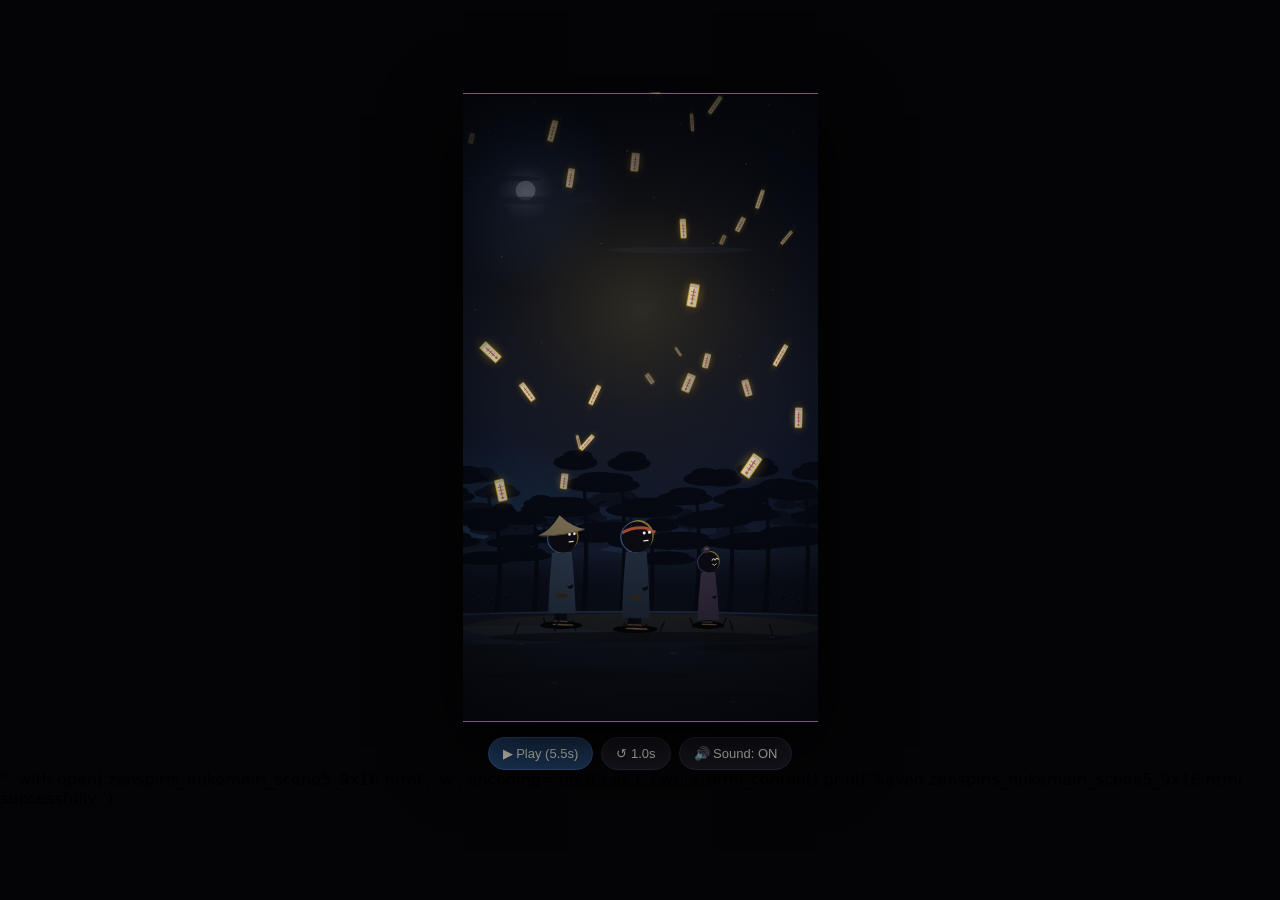
==== commit 852d7478: "Update index.html" ====
--- a/index.html
+++ b/index.html
@@ -1,5 +1,5 @@
 <!DOCTYPE html><html lang="en"><head><meta charset="UTF-8"><meta name="viewport" content="width=device-width, initial-scale=1">
-<title>Zenspiris — Nukemairi Scene 4: The Numbers (7.0s + Foley SFX)</title>
+<title>Zenspiris — Nukemairi Scene 5: The Legend (5.5s + Foley SFX)</title>
 <style>
 *{box-sizing:border-box}
 body{margin:0;min-height:100vh;background:#040406;display:flex;flex-direction:column;align-items:center;justify-content:center;overflow:hidden;font-family:system-ui,-apple-system,Segoe UI,sans-serif}
@@ -16,75 +16,66 @@
 <div class="stage-wrapper"><div class="letterbox top"></div><div class="letterbox bottom"></div><div class="vignette"></div>
 <svg class="scene-svg" viewBox="0 0 540 960" preserveAspectRatio="xMidYMid meet" xmlns="http://www.w3.org/2000/svg">
  <defs>
-  <linearGradient id="s4Sky" x1="0" y1="0" x2="0" y2="1"><stop offset="0" stop-color="#04060c"/><stop offset=".3" stop-color="#0b101d"/><stop offset=".48" stop-color="#131b2e"/><stop offset=".6" stop-color="#1c2742"/></linearGradient>
-  <linearGradient id="s4Valley" x1="0" y1="0" x2="0" y2="1"><stop offset="0" stop-color="#141d33"/><stop offset=".35" stop-color="#0e1526"/><stop offset="1" stop-color="#090d17"/></linearGradient>
-  <radialGradient id="s4Moon" cx="50%" cy="50%" r="50%"><stop offset="0" stop-color="#e6f0ff" stop-opacity=".55"/><stop offset=".18" stop-color="#bae6fd" stop-opacity=".3"/><stop offset=".45" stop-color="#60a5fa" stop-opacity=".09"/><stop offset="1" stop-color="#60a5fa" stop-opacity="0"/></radialGradient>
-  <radialGradient id="s4Glow" cx="50%" cy="50%" r="50%"><stop offset="0" stop-color="#fef08a" stop-opacity=".8"/><stop offset=".15" stop-color="#fcd34d" stop-opacity=".48"/><stop offset=".45" stop-color="#f59e0b" stop-opacity=".15"/><stop offset="1" stop-color="#d97706" stop-opacity="0"/></radialGradient>
-  <radialGradient id="s4Cool" cx="50%" cy="50%" r="50%"><stop offset="0" stop-color="#60a5fa" stop-opacity=".3"/><stop offset=".5" stop-color="#38bdf8" stop-opacity=".08"/><stop offset="1" stop-color="#60a5fa" stop-opacity="0"/></radialGradient>
-  <linearGradient id="s4Beam" x1="0" y1="0" x2="1" y2="1"><stop offset="0" stop-color="#bae6fd" stop-opacity=".16"/><stop offset="1" stop-color="#60a5fa" stop-opacity="0"/></linearGradient>
-  <linearGradient id="s4Mist" x1="0" y1="0" x2="0" y2="1"><stop offset="0" stop-color="#1c2742" stop-opacity="0"/><stop offset=".5" stop-color="#2a3a5c" stop-opacity=".4"/><stop offset="1" stop-color="#1c2742" stop-opacity="0"/></linearGradient>
-  <linearGradient id="s4MistLow" x1="0" y1="0" x2="0" y2="1"><stop offset="0" stop-color="#131b2e" stop-opacity="0"/><stop offset="1" stop-color="#131b2e" stop-opacity=".4"/></linearGradient>
+  <linearGradient id="s5Sky" x1="0" y1="0" x2="0" y2="1"><stop offset="0" stop-color="#04060c"/><stop offset=".4" stop-color="#0b101d"/><stop offset=".7" stop-color="#131b2e"/><stop offset="1" stop-color="#1c2742"/></linearGradient>
+  <radialGradient id="s5Moon" cx="50%" cy="50%" r="50%"><stop offset="0" stop-color="#cfe0ff" stop-opacity=".3"/><stop offset=".3" stop-color="#60a5fa" stop-opacity=".1"/><stop offset="1" stop-color="#60a5fa" stop-opacity="0"/></radialGradient>
+  <radialGradient id="s5CharmGlow" cx="50%" cy="50%" r="50%"><stop offset="0" stop-color="#fef08a" stop-opacity=".55"/><stop offset=".35" stop-color="#fcd34d" stop-opacity=".26"/><stop offset=".7" stop-color="#f59e0b" stop-opacity=".08"/><stop offset="1" stop-color="#d97706" stop-opacity="0"/></radialGradient>
+  <radialGradient id="s5Over" cx="50%" cy="50%" r="50%"><stop offset="0" stop-color="#fcd34d" stop-opacity=".2"/><stop offset=".55" stop-color="#f59e0b" stop-opacity=".06"/><stop offset="1" stop-color="#f59e0b" stop-opacity="0"/></radialGradient>
+  <radialGradient id="s5Cool" cx="50%" cy="50%" r="50%"><stop offset="0" stop-color="#60a5fa" stop-opacity=".26"/><stop offset=".5" stop-color="#38bdf8" stop-opacity=".07"/><stop offset="1" stop-color="#60a5fa" stop-opacity="0"/></radialGradient>
+  <linearGradient id="s5Dirt" x1="0" y1="0" x2="0" y2="1"><stop offset="0" stop-color="#151a27"/><stop offset=".4" stop-color="#10131c"/><stop offset="1" stop-color="#090b12"/></linearGradient>
+  <linearGradient id="s5Mist" x1="0" y1="0" x2="0" y2="1"><stop offset="0" stop-color="#1c2742" stop-opacity="0"/><stop offset=".5" stop-color="#2a3a5c" stop-opacity=".3"/><stop offset="1" stop-color="#1c2742" stop-opacity="0"/></linearGradient>
+  <linearGradient id="s5MistLow" x1="0" y1="0" x2="0" y2="1"><stop offset="0" stop-color="#131b2e" stop-opacity="0"/><stop offset="1" stop-color="#131b2e" stop-opacity=".38"/></linearGradient>
+  <!-- ofuda paper charm: cream strip, vermilion glyphs, warm edge glow -->
+  <g id="s5Charm">
+   <ellipse rx="19" ry="25" fill="url(#s5CharmGlow)" opacity=".7"/>
+   <rect x="-6.5" y="-13.5" width="13" height="27" rx="1.4" fill="#fcd34d" opacity=".3"/>
+   <rect x="-5" y="-12" width="10" height="24" rx=".8" fill="#d6cfb9" stroke="#fcd34d" stroke-opacity=".85" stroke-width="1"/>
+   <rect x="0" y="-12" width="5" height="24" fill="#b8b09a" opacity=".45"/>
+   <rect x="-5" y="-12" width="10" height="3" fill="#a89f86" opacity=".7"/>
+   <path d="M 0 -7 V 6" stroke="#b5523b" stroke-width="1.3" stroke-linecap="round"/>
+   <path d="M -2.6 -4 H 2.6 M -2.6 0 H 2.6 M -2.2 4 H 2.2" stroke="#b5523b" stroke-width=".8" stroke-linecap="round"/>
+   <circle cx="0" cy="9" r="1.5" fill="#b5523b"/>
+  </g>
  </defs>
- <g id="s4Camera">
-  <rect x="-140" y="-140" width="820" height="1240" fill="url(#s4Sky)"/>
-  <g id="s4Stars" fill="#cfe0ff"></g>
-  <!-- moon, high at upper left -->
-  <ellipse cx="105" cy="165" rx="170" ry="170" fill="url(#s4Moon)"/>
-  <circle cx="105" cy="165" r="19" fill="#dbe7f7"/><circle cx="105" cy="165" r="19" fill="none" stroke="#bae6fd" stroke-opacity=".5" stroke-width="2"/>
-  <g fill="#9fb3d1" opacity=".5"><ellipse cx="98" cy="160" rx="5" ry="4"/><ellipse cx="112" cy="171" rx="4" ry="3"/><ellipse cx="108" cy="154" rx="2.6" ry="2"/></g>
-  <g fill="#131b2e" opacity=".55"><ellipse cx="150" cy="190" rx="70" ry="5"/><ellipse cx="60" cy="140" rx="55" ry="4"/></g>
-  <polygon points="105,165 -40,820 330,820" fill="url(#s4Beam)" opacity=".28"/>
-  <!-- distant ridges and valley -->
-  <path d="M -60 410 Q 60 372 170 398 T 380 386 T 600 402 L 600 520 L -60 520 Z" fill="#0a0f1a"/>
-  <path d="M -60 428 Q 90 404 230 424 T 470 414 T 600 426 L 600 540 L -60 540 Z" fill="#0b111f"/>
-  <rect x="-60" y="418" width="660" height="410" fill="url(#s4Valley)"/>
-  <path d="M -60 470 Q 90 440 220 466 T 520 452 L 600 466 L 600 640 L -60 640 Z" fill="#0a0f1b" opacity=".8"/>
-  <path d="M -60 560 Q 120 520 260 552 T 600 540 L 600 700 L -60 700 Z" fill="#0b1120" opacity=".8"/>
-  <path d="M -60 660 Q 140 620 300 650 T 600 640 L 600 800 L -60 800 Z" fill="#090e19" opacity=".85"/>
-  <g fill="none" stroke="#1b2740" stroke-width="1.2" opacity=".7"><path d="M 20 520 Q 90 506 160 522"/><path d="M 0 548 Q 100 530 190 550"/><path d="M 380 600 Q 450 580 540 600"/><path d="M 360 640 Q 450 616 560 640"/><path d="M 30 690 Q 120 668 230 692"/></g>
-  <path d="M 30 470 Q 120 520 96 590 T 150 700 T 110 800" fill="none" stroke="#60a5fa" stroke-opacity=".22" stroke-width="3" stroke-linecap="round"/>
-  <ellipse cx="110" cy="640" rx="190" ry="120" fill="url(#s4Cool)" opacity=".6"/>
-  <g id="s4Pines" fill="#060912" opacity=".9"></g>
-  <!-- road -->
-  <path id="s4RoadHaze" d="" fill="#2a3656" opacity=".3"/>
-  <path id="s4Road" d="" fill="#222b44"/>
-  <path id="s4RoadMid" d="" fill="#2f3b5c" opacity=".45"/>
-  <path id="s4EdgeL" d="" fill="none" stroke="#60a5fa" stroke-opacity=".2" stroke-width="1"/>
-  <!-- far lantern line + horizon glow -->
-  <ellipse id="s4HGlow" cx="318" cy="410" rx="210" ry="46" fill="url(#s4Glow)" opacity=".12"/>
-  <g id="s4Lant" fill="#fcd34d" opacity=".2"></g>
-  <rect x="-60" y="384" width="660" height="60" fill="url(#s4Mist)"/>
-  <!-- crowd -->
-  <g id="s4Crowd" fill="#080b14"></g>
-  <ellipse cx="320" cy="470" rx="260" ry="90" fill="#3a4f7a" opacity=".12"/>
-  <!-- foreground hilltop (extended cleanly to bottom edge) -->
-  <path d="M -60 828 Q 150 808 300 824 T 600 814 L 600 1080 L -60 1080 Z" fill="#070a12"/>
-  <path d="M -60 828 Q 150 808 300 824 T 600 814" fill="none" stroke="#60a5fa" stroke-opacity=".4" stroke-width="2"/>
-  <path d="M -60 830 Q 150 810 300 826 T 600 816" fill="none" stroke="#60a5fa" stroke-opacity=".12" stroke-width="7"/>
-  <ellipse cx="120" cy="836" rx="260" ry="26" fill="#60a5fa" opacity=".08"/>
-  <ellipse cx="230" cy="852" rx="170" ry="9" fill="#04060a" opacity=".7"/><ellipse cx="450" cy="860" rx="110" ry="7" fill="#04060a" opacity=".6"/>
-  <g fill="#10151f"><ellipse cx="60" cy="850" rx="16" ry="7"/><ellipse cx="420" cy="846" rx="11" ry="5"/><ellipse cx="330" cy="862" rx="8" ry="3.5"/></g>
-  <g fill="#60a5fa" opacity=".18"><ellipse cx="55" cy="845" rx="9" ry="1.6"/><ellipse cx="416" cy="842" rx="6" ry="1.2"/></g>
-  <g id="s4TomiLayer"></g>
-  <g id="s4KichiLayer"></g>
-  <g id="s4FG" stroke="#050810" stroke-width="2" stroke-linecap="round" fill="none"></g>
-  <rect x="-60" y="860" width="660" height="220" fill="url(#s4MistLow)"/>
- </g>
- <!-- HUD (outside the camera so it never scales) -->
- <g id="s4Hud">
-  <path id="s4Rule" d="M 240 850 H 300" stroke="#ece6d6" stroke-opacity=".4" stroke-width="1" opacity="0"/>
-  <text id="s4Num" x="270" y="869" text-anchor="middle" font-family="system-ui,-apple-system,Segoe UI,sans-serif" font-size="15" font-weight="600" letter-spacing="4.5" fill="#ece6d6" opacity="0">4-5 MILLION</text>
-  <ellipse id="s4IconGlow" cx="360" cy="889" rx="15" ry="15" fill="#b5523b" opacity="0"/>
-  <g id="s4Icons"></g>
+ <g id="s5Camera">
+  <rect x="-140" y="-200" width="820" height="1340" fill="url(#s5Sky)"/>
+  <g id="s5Stars" fill="#cfe0ff"></g>
+  <!-- moon, dimmed -->
+  <ellipse cx="96" cy="150" rx="150" ry="150" fill="url(#s5Moon)"/>
+  <circle cx="96" cy="150" r="15" fill="#b9c6dd" opacity=".42"/>
+  <g fill="#131b2e" opacity=".6"><ellipse cx="120" cy="165" rx="80" ry="6"/><ellipse cx="60" cy="132" rx="60" ry="4"/><ellipse cx="330" cy="240" rx="110" ry="5"/></g>
+  <ellipse id="s5Over" cx="270" cy="330" rx="330" ry="300" fill="url(#s5Over)" opacity=".7"/>
+  <ellipse cx="40" cy="720" rx="260" ry="200" fill="url(#s5Cool)"/>
+  <!-- treeline -->
+  <path d="M -60 700 Q 80 668 200 692 T 420 680 T 600 696 L 600 800 L -60 800 Z" fill="#0a0f1a"/>
+  <g id="s5TreesBack" fill="#0a0f1a"></g>
+  <rect x="-60" y="640" width="660" height="110" fill="url(#s5Mist)"/>
+  <g id="s5TreesFront" fill="#060912"></g>
+  <g id="s5FarFolk" fill="#05070d"></g>
+  <!-- ground (extended cleanly to bottom edge) -->
+  <path d="M -60 792 Q 270 778 600 794 L 600 1080 L -60 1080 Z" fill="url(#s5Dirt)"/>
+  <path d="M -60 794 Q 270 780 600 796" fill="none" stroke="#60a5fa" stroke-opacity=".22" stroke-width="2"/>
+  <ellipse cx="270" cy="812" rx="270" ry="22" fill="#fcd34d" opacity=".06"/>
+  <ellipse cx="60" cy="822" rx="160" ry="14" fill="#60a5fa" opacity=".07"/>
+  <ellipse cx="270" cy="826" rx="230" ry="8" fill="#0b0d14" opacity=".7"/><ellipse cx="440" cy="842" rx="90" ry="6" fill="#0b0d14" opacity=".6"/>
+  <ellipse cx="190" cy="884" rx="160" ry="7" fill="#0b0d14" opacity=".55"/><ellipse cx="360" cy="912" rx="130" ry="6" fill="#0b0d14" opacity=".5"/>
+  <g fill="#222a3a" opacity=".8"><ellipse cx="90" cy="836" rx="5" ry="2"/><ellipse cx="470" cy="826" rx="4" ry="1.6"/><ellipse cx="320" cy="850" rx="6" ry="2"/><ellipse cx="140" cy="895" rx="5" ry="2"/><ellipse cx="410" cy="924" rx="4.5" ry="1.8"/></g>
+  <g id="s5CharmsBack"></g>
+  <g id="s5TomiLayer"></g>
+  <g id="s5KichiLayer"></g>
+  <g id="s5HanaLayer"></g>
+  <g id="s5FG" stroke="#050810" stroke-width="2" stroke-linecap="round" fill="none"></g>
+  <ellipse id="s5Pulse" cx="0" cy="0" rx="26" ry="30" fill="url(#s5CharmGlow)" opacity="0"/>
+  <g id="s5CharmsFront"></g>
+  <rect x="-60" y="850" width="660" height="230" fill="url(#s5MistLow)"/>
  </g>
 </svg></div>
-<div class="controls"><button id="playBtn" class="primary">▶ Play (7.0s)</button><button id="replayBtn">↺ 0.0s</button><button id="soundBtn">🔊 Sound: ON</button></div>
+<div class="controls"><button id="playBtn" class="primary">▶ Play (5.5s)</button><button id="replayBtn">↺ 0.0s</button><button id="soundBtn">🔊 Sound: ON</button></div>
 <script src="https://cdnjs.cloudflare.com/ajax/libs/gsap/3.12.5/gsap.min.js"></script>
 <script>
 const $=id=>document.getElementById(id),playBtn=$('playBtn'),replayBtn=$('replayBtn'),soundBtn=$('soundBtn');
-const DUR=7.0;
+const DUR=5.5;
 /* ---- AUDIO helpers ---- */
-let audioCtx=null,soundEnabled=true;
+let audioCtx=null,soundEnabled=true,chimeBus=null,chimeBusGain=null;
 function initAudio(){if(!audioCtx)audioCtx=new(window.AudioContext||window.webkitAudioContext)();if(audioCtx.state==='suspended')audioCtx.resume();}
 function tone(type,f0,f1,d,g,when=0){if(!audioCtx||!soundEnabled)return;const t=audioCtx.currentTime+when,o=audioCtx.createOscillator(),v=audioCtx.createGain();o.type=type;o.frequency.setValueAtTime(f0,t);o.frequency.exponentialRampToValueAtTime(f1,t+d);v.gain.setValueAtTime(g,t);v.gain.exponentialRampToValueAtTime(.0001,t+d);o.connect(v).connect(audioCtx.destination);o.start(t);o.stop(t+d+.02);}
 function noise(d,type,f,q,g,att,when=0){if(!audioCtx||!soundEnabled)return;const t=audioCtx.currentTime+when,n=Math.floor(audioCtx.sampleRate*d),b=audioCtx.createBuffer(1,n,audioCtx.sampleRate),a=b.getChannelData(0);for(let i=0;i<n;i++)a[i]=Math.random()*2-1;const s=audioCtx.createBufferSource(),fl=audioCtx.createBiquadFilter(),v=audioCtx.createGain();s.buffer=b;fl.type=type;fl.frequency.value=f;fl.Q.value=q;v.gain.setValueAtTime(.0001,t);v.gain.linearRampToValueAtTime(g,t+att);v.gain.exponentialRampToValueAtTime(.0001,t+d);s.connect(fl).connect(v).connect(audioCtx.destination);s.start(t);}
@@ -92,24 +83,26 @@
  if(!audioCtx||!soundEnabled)return;const t=audioCtx.currentTime,n=Math.floor(audioCtx.sampleRate*d),b=audioCtx.createBuffer(1,n,audioCtx.sampleRate),a=b.getChannelData(0);for(let i=0;i<n;i++)a[i]=Math.random()*2-1;
  const s=audioCtx.createBufferSource(),fl=audioCtx.createBiquadFilter(),v=audioCtx.createGain();s.buffer=b;fl.type=type;fl.frequency.value=f;fl.Q.value=q;v.gain.setValueAtTime(.0001,t);v.gain.linearRampToValueAtTime(g,t+.4);v.gain.setValueAtTime(g,t+d-.5);v.gain.linearRampToValueAtTime(.0001,t+d);s.connect(fl).connect(v).connect(audioCtx.destination);s.start(t);}
 function ambience(){
- if(!audioCtx||!soundEnabled)return;const ctx=audioCtx,t=ctx.currentTime,E=t+7.05;
- const lp=ctx.createBiquadFilter();lp.type='lowpass';lp.frequency.value=200;
- const pg=ctx.createGain();pg.gain.setValueAtTime(.0001,t);pg.gain.linearRampToValueAtTime(.016,t+.6);pg.gain.linearRampToValueAtTime(.03,t+6.3);pg.gain.linearRampToValueAtTime(.0001,t+7);
- [55,55.5].forEach(f=>{const o=ctx.createOscillator();o.type='sawtooth';o.frequency.value=f;o.connect(lp);o.start(t);o.stop(E);});lp.connect(pg).connect(ctx.destination);
+ if(!audioCtx||!soundEnabled)return;const ctx=audioCtx,t=ctx.currentTime,E=t+5.55;
+ chimeBus=ctx.createBiquadFilter();chimeBus.type='lowpass';chimeBus.frequency.value=9000;chimeBusGain=ctx.createGain();chimeBusGain.gain.value=1;chimeBus.connect(chimeBusGain).connect(ctx.destination);
+ [[523,-4,2.2,4.4],[784,5,3.2,5.1]].forEach(([f,det,vib,rate])=>{
+  const o=ctx.createOscillator(),v=ctx.createGain(),lfo=ctx.createOscillator(),lg=ctx.createGain();o.type='sine';o.frequency.value=f;o.detune.value=det;
+  lfo.frequency.value=rate;lg.gain.value=vib;lfo.connect(lg).connect(o.frequency);
+  v.gain.setValueAtTime(.0001,t);v.gain.linearRampToValueAtTime(.01,t+.9);v.gain.setValueAtTime(.01,t+5);v.gain.linearRampToValueAtTime(.0001,t+5.5);
+  o.connect(v).connect(chimeBus);o.start(t);lfo.start(t);o.stop(E);lfo.stop(E);});
  const n=ctx.sampleRate*4,b=ctx.createBuffer(1,n,ctx.sampleRate),a=b.getChannelData(0);for(let i=0;i<n;i++)a[i]=Math.random()*2-1;
- const s=ctx.createBufferSource();s.buffer=b;s.loop=true;
- const bp=ctx.createBiquadFilter();bp.type='bandpass';bp.frequency.value=640;bp.Q.value=1.3;
- const mod=ctx.createGain();mod.gain.value=.85;const lfo=ctx.createOscillator(),lg=ctx.createGain();lfo.frequency.value=.45;lg.gain.value=.15;lfo.connect(lg).connect(mod.gain);
- const mg=ctx.createGain();
- mg.gain.setValueAtTime(.0001,t);mg.gain.linearRampToValueAtTime(.006,t+.5);mg.gain.linearRampToValueAtTime(.013,t+3.5);
- mg.gain.linearRampToValueAtTime(.0065,t+3.7);mg.gain.setValueAtTime(.0065,t+5.0);mg.gain.linearRampToValueAtTime(.0165,t+5.5);
- mg.gain.linearRampToValueAtTime(.02,t+6.6);mg.gain.linearRampToValueAtTime(.0001,t+7);
- s.connect(bp).connect(mod).connect(mg).connect(ctx.destination);s.start(t);s.stop(E);lfo.start(t);lfo.stop(E);}
-function shimmer(){
- if(!audioCtx||!soundEnabled)return;const ctx=audioCtx,t=ctx.currentTime,fl=ctx.createBiquadFilter(),v=ctx.createGain();fl.type='lowpass';fl.frequency.value=1800;
- v.gain.setValueAtTime(.0001,t);v.gain.linearRampToValueAtTime(.02,t+1);v.gain.linearRampToValueAtTime(.0001,t+2);
- [[220,330],[221.5,331.5]].forEach(([f0,f1])=>{const o=ctx.createOscillator();o.type='sawtooth';o.frequency.setValueAtTime(f0,t);o.frequency.linearRampToValueAtTime(f1,t+2);o.connect(fl);o.start(t);o.stop(t+2.05);});fl.connect(v).connect(ctx.destination);}
-const playTap=()=>{tone('triangle',600,560,.05,.09);tone('sine',1200,1100,.03,.025);};
+ const s=ctx.createBufferSource();s.buffer=b;s.loop=true;const bp=ctx.createBiquadFilter();bp.type='bandpass';bp.frequency.value=520;bp.Q.value=.5;
+ const mod=ctx.createGain();mod.gain.value=.8;const wl=ctx.createOscillator(),wg=ctx.createGain();wl.frequency.value=.25;wg.gain.value=.2;wl.connect(wg).connect(mod.gain);
+ const mg=ctx.createGain();mg.gain.setValueAtTime(.0001,t);mg.gain.linearRampToValueAtTime(.014,t+.8);mg.gain.setValueAtTime(.014,t+5);mg.gain.linearRampToValueAtTime(.0001,t+5.5);
+ s.connect(bp).connect(mod).connect(mg).connect(ctx.destination);s.start(t);s.stop(E);wl.start(t);wl.stop(E);}
+function chime(f=1200){
+ if(!audioCtx||!soundEnabled)return;const ctx=audioCtx,t=ctx.currentTime,dest=chimeBus||ctx.destination;
+ [[f,.015],[f*2,.004]].forEach(([fr,g])=>{const o=ctx.createOscillator(),v=ctx.createGain();o.type='sine';o.frequency.value=fr;v.gain.setValueAtTime(g,t);v.gain.exponentialRampToValueAtTime(.0001,t+.4);o.connect(v).connect(dest);o.start(t);o.stop(t+.42);});}
+function cutChimes(){
+ if(!audioCtx||!chimeBus)return;const t=audioCtx.currentTime;chimeBus.frequency.cancelScheduledValues(t);chimeBus.frequency.setValueAtTime(9000,t);chimeBus.frequency.exponentialRampToValueAtTime(90,t+.25);
+ chimeBusGain.gain.setValueAtTime(1,t+.15);chimeBusGain.gain.linearRampToValueAtTime(.0001,t+.3);}
+const playFlutter=(g=1)=>{noise(.07,'bandpass',2000,.9,.03*g,.004);noise(.09,'bandpass',2300,.9,.022*g,.004,.09);};
+const playTick=()=>{tone('sine',3000,2600,.012,.07);noise(.01,'highpass',3000,.7,.05,.001);};
 
 /* ===== ZChar v1 — Zenspiris base character rig ===== */
 const ZNS='http://www.w3.org/2000/svg',ZD=Math.PI/180;
@@ -198,125 +191,111 @@
 /* ---- wardrobe ---- */
 Object.assign(ZHATS,{
  sugegasa:[['M -36 -9 Q -16 -14 0 -35 Q 16 -14 36 -9 Q 0 -3 -36 -9 Z','#7a6d52'],['M -34 -9 Q 0 -3 34 -9 L 34 -7.5 Q 0 -1.5 -34 -7.5 Z','#5b5039']],
- hachimaki:[['M -20 -11 Q 0 -19 20 -11 L 20 -6.5 Q 0 -14.5 -20 -6.5 Z','#a04a38'],['M 17 -10 L 28 -5 L 26 -1.5 L 15 -6.5 Z','#a04a38',1]]
+ hachimaki:[['M -20 -11 Q 0 -19 20 -11 L 20 -6.5 Q 0 -14.5 -20 -6.5 Z','#a04a38'],['M 17 -10 L 28 -5 L 26 -1.5 L 15 -6.5 Z','#a04a38',1]],
+ bun:[['M -6 -20 Q -10 -34 0 -34 Q 10 -34 6 -20 Z','#2f3544'],['M -3.5 -30 H 3.5 V -27 H -3.5 Z','#a04a38']]
 });
 Object.assign(ZSHOES,{waraji:[['M -5 -4 L 6 -4 L 8 1 L 14 3 L 14 6 L -6 6 Z','#0d0b12'],['M -7 4 L 16 4 L 16 6 L -7 6 Z','#7a6a46'],['M -5 -1 H 7 V 0.5 H -5 Z','#7a6a46']]});
 const OUT={
  tomi:{shirt:['#2b384b',0,-16,3,7],sl:['l','#2b384b'],pa:['k','#262f3f'],hat:'sugegasa',shoe:'waraji',ex:'belt'},
- kichi:{shirt:['#232e3f',0,-14,3,6],sl:['l','#232e3f'],pa:['k','#222b3a'],hat:'hachimaki',shoe:'waraji',ex:'belt'}
+ kichi:{shirt:['#232e3f',0,-14,3,6],sl:['l','#232e3f'],pa:['k','#222b3a'],hat:'hachimaki',shoe:'waraji',ex:'belt'},
+ hana:{shirt:['#3a3146',0,-8,3,9],sl:['l','#3a3146'],hat:'bun',shoe:'waraji'}
 };
-const COOL='#60a5fa',GOLD='#fcd34d',VERM='#b5523b';
+const COOL='#60a5fa',GOLD='#fcd34d';
 
 /* ---- characters ---- */
 function mkChar(o){
  const c=ZChar($(o.layer),{outfit:o.outfit,params:o.params,rim:COOL}),h=(o.params&&o.params.height)||1;
- const w=Object.assign({c,h,idle:.4},o);
+ const w=Object.assign({c,h,idle:.4,hw:{x:o.x,y:o.y-100}},o);
  w.rimEl=c.g.querySelector('[data-r="rim"]');w.trEl=c.g.querySelector('[data-r="tr"]');
  w.wr=w.rimEl.cloneNode();w.rimEl.parentNode.insertBefore(w.wr,w.rimEl);w.wr.setAttribute('fill',GOLD);
  w.wt=w.trEl.cloneNode();w.trEl.parentNode.insertBefore(w.wt,w.trEl);w.wt.setAttribute('fill',GOLD);
- w.rimEl.setAttribute('opacity',.5);w.trEl.setAttribute('opacity',.42);w.wr.setAttribute('opacity',.2);w.wt.setAttribute('opacity',.16);
- w.init=()=>({x:o.x,y:o.y,walk:0,ph:0,yaw:o.yaw,headTurn:0,tilt:0,eyes:'deadpan',mouth:'flat',brow:'none',lookX:0,lookY:0,lean:.05,naT:o.naT==null?10:o.naT,naE:o.naE==null?10:o.naE,faT:10,faE:10,t:0});
+ w.rimEl.setAttribute('opacity',.45);w.trEl.setAttribute('opacity',.4);w.wr.setAttribute('opacity',.5);w.wt.setAttribute('opacity',.3);
+ w.init=()=>({x:o.x,y:o.y,yaw:0,headTurn:0,tilt:-8,eyes:o.eyes||'deadpan',mouth:o.mouth||'flat',brow:'none',lookX:0,lookY:-.7,lean:0,naT:10,naE:10,faT:10,faE:10,t:0});
  w.st=w.init();return w;
 }
-function renderC(w){const s=w.st,sg=Math.cos(s.yaw*ZD)>=0?1:-1,idl=w.idle*Math.sin(s.t*1.7+w.h*5);
- w.c.update({x:s.x,y:s.y,walk:0,ph:0,yaw:s.yaw,headTurn:s.headTurn,tilt:s.tilt,eyes:s.eyes,mouth:s.mouth,brow:s.brow,lookX:s.lookX,lookY:s.lookY,lean:s.lean+idl,na:[s.naT,s.naE],fa:[s.faT,s.faE],t:s.t});
+function renderC(w){const s=w.st,sg=Math.cos(s.yaw*ZD)>=0?1:-1,idl=w.idle*Math.sin(s.t*1.5+w.h*5);
+ const r=w.c.update({x:s.x,y:s.y,walk:0,ph:0,yaw:s.yaw,headTurn:s.headTurn,tilt:s.tilt,eyes:s.eyes,mouth:s.mouth,brow:s.brow,lookX:s.lookX,lookY:s.lookY,lean:s.lean+idl,na:[s.naT,s.naE],fa:[s.faT,s.faE],t:s.t});
+ w.hw={x:s.x+w.h*sg*r.hand[0],y:s.y+w.h*r.hand[1]};
  w.rimEl.setAttribute('cx',-2*sg);w.trEl.setAttribute('transform',`translate(${-1.8*sg},0)`);
- w.wr.setAttribute('cx',2.2*sg);w.wt.setAttribute('d',w.trEl.getAttribute('d'));w.wt.setAttribute('transform',`translate(${1.8*sg},0)`);}
-const tomi =mkChar({layer:'s4TomiLayer', outfit:OUT.tomi, x:192,y:838,yaw:-75, naT:8,naE:25});
-const kichi=mkChar({layer:'s4KichiLayer',outfit:OUT.kichi,params:{height:1.06},x:254,y:834,yaw:-105});
-const CHARS=[tomi,kichi];
-tomi.c.hand.innerHTML='<g><path d="M -4 2 L 34 -44" stroke="#3b2a1d" stroke-width="3" stroke-linecap="round"/><path d="M 34 -44 L 34 -31" stroke="#5a4a36" stroke-width="1.5"/><ellipse cx="34" cy="-24" rx="8" ry="7" fill="#2c3547"/><path d="M 27 -26 Q 34 -21 41 -26" stroke="#222a3a" fill="none" stroke-width="1.3"/></g>';
-
-/* ---- the road + the crowd ---- */
-const roadC=u=>({x:300+Math.sin(u*6.3+.4)*(1-u)*120,y:800-390*Math.pow(u,.62),w:78*Math.pow(1-u,1.7)+1.6});
+ w.wr.setAttribute('cx',2.2*sg);w.wr.setAttribute('cy',-1.8);w.wt.setAttribute('d',w.trEl.getAttribute('d'));w.wt.setAttribute('transform',`translate(${1.8*sg},-1)`);}
+const tomi =mkChar({layer:'s5TomiLayer', outfit:OUT.tomi, x:150,y:806,eyes:'deadpan'});
+const kichi=mkChar({layer:'s5KichiLayer',outfit:OUT.kichi,params:{height:1.06},x:262,y:812,eyes:'deadpan'});
+const hana =mkChar({layer:'s5HanaLayer', outfit:OUT.hana, params:{height:.72},x:372,y:806,eyes:'happy',mouth:'smile'});
+const CHARS=[tomi,kichi,hana];
+
+/* ---- ofuda charms ---- */
+const rnd=(function(){let s=11;return()=>{s=(s*16807)%2147483647;return(s-1)/2147483646;};})();
+const NC=36,FY=560,CH=[],CU=[],CHIME_T=[.45,.95,1.4,1.85,2.35,2.75,3.15,3.5],CHIME_X=[60,440,200,500,120,330,470,40];
 (function(){
- const N=80,L=[],R=[],L2=[],R2=[],M1=[],M2=[],pl=[];
- for(let k=0;k<=N;k++){const p=roadC(k/N),f=n=>n.toFixed(1);
-  L.push(f(p.x-p.w/2)+' '+f(p.y));R.push(f(p.x+p.w/2)+' '+f(p.y));L2.push(f(p.x-p.w*.9)+' '+f(p.y));R2.push(f(p.x+p.w*.9)+' '+f(p.y));M1.push(f(p.x-p.w*.2)+' '+f(p.y));M2.push(f(p.x+p.w*.2)+' '+f(p.y));pl.push(f(p.x-p.w/2)+' '+f(p.y));}
- const poly=(a,b)=>'M '+a.join(' L ')+' L '+b.slice().reverse().join(' L ')+' Z';
- $('s4Road').setAttribute('d',poly(L,R));$('s4RoadHaze').setAttribute('d',poly(L2,R2));$('s4RoadMid').setAttribute('d',poly(M1,M2));$('s4EdgeL').setAttribute('d','M '+pl.join(' L '));
- let ln='';for(let u=.7;u<1;u+=.012){const p=roadC(u),r=(.8+(1-u)*2.2).toFixed(2);ln+=`<circle cx="${(p.x-p.w*.5-1).toFixed(1)}" cy="${(p.y-1).toFixed(1)}" r="${r}"/><circle cx="${(p.x+p.w*.5+1).toFixed(1)}" cy="${(p.y-1).toFixed(1)}" r="${r}" opacity=".7"/>`;}
- $('s4Lant').innerHTML=ln;
- let st='';[[40,60,1.1],[150,40,.9],[250,90,1.2],[330,50,1],[430,110,1.2],[500,60,.9],[60,250,.9],[380,230,.9],[290,160,.8],[210,230,.8],[470,300,.8],[20,330,.8],[340,330,.7],[110,14,1.0],[285,12,.9],[465,18,1.1]].forEach(([x,y,r])=>st+=`<circle cx="${x}" cy="${y}" r="${r}" opacity=".35"/>`);$('s4Stars').innerHTML=st;
- let fg='';[[150,846],[162,850],[176,853],[300,846],[312,850],[330,848],[372,850],[388,846],[96,852],[84,848]].forEach(([x,y],i)=>fg+=`<path d="M ${x} ${y} q ${i%2?3:-3} -10 ${i%2?6:-5} -15"/>`);$('s4FG').innerHTML=fg;
+ for(let i=0;i<NC;i++){
+  const c={sp:.9+rnd()*1.6,p3:rnd()*6.28,fq:.7+rnd()*.9,ph:rnd()*6.28,rf:.6+rnd()*.8,ph2:rnd()*6.28,ra:14+rnd()*26,r0:(rnd()-.5)*30,amp:8+rnd()*16,ft:3.4+rnd()*1.5};
+  if(i===0){Object.assign(c,{hero:1,s:1.35,px:318,py:70,ft:4.9,vy:0,x0:0,y0:0});}
+  else if(i<=8){c.s=1.05+rnd()*.4;c.vy=60+rnd()*25;c.x0=CHIME_X[i-1];c.y0=FY-c.vy*CHIME_T[i-1];}
+  else{c.s=.5+rnd()*.85;c.vy=(34+c.s*30)*(.8+rnd()*.4);c.x0=-10+rnd()*560;c.y0=-260+rnd()*820;}
+  c.op=c.s<.8?.5:c.s<1.1?.75:.95;CH.push(c);
+  const u=document.createElementNS(ZNS,'use');u.setAttribute('href','#s5Charm');u.setAttribute('opacity',0);
+  $(c.hero||c.s>1.15?'s5CharmsFront':'s5CharmsBack').appendChild(u);CU.push(u);
+ }
+ let st='';[[40,60,1.1],[150,40,.9],[250,90,1.2],[330,50,1],[430,110,1.2],[500,60,.9],[60,250,.9],[380,230,.9],[290,160,.8],[210,230,.8],[470,300,.8],[20,330,.8],[340,330,.7],[120,380,.7],[420,400,.7],[110,16,1.0],[285,12,.9],[465,20,1.1]].forEach(([x,y,r])=>st+=`<circle cx="${x}" cy="${y}" r="${r}" opacity=".32"/>`);$('s5Stars').innerHTML=st;
  const pine=(x,b,h,fl)=>{let s=`<path d="M ${x-4} ${b} Q ${x+6} ${b-h*.45} ${x-2} ${b-h*.85} L ${x+3} ${b-h*.85} Q ${x+11} ${b-h*.45} ${x+5} ${b} Z"/>`;
   [[.50,.30,-.14],[.66,.25,.15],[.82,.20,-.08],[.96,.14,.05]].forEach(([yy,rr,dx])=>{const cx=x+dx*h*fl,cy=b-h*yy;s+=`<ellipse cx="${cx}" cy="${cy}" rx="${h*rr}" ry="${h*.05}"/><ellipse cx="${cx+h*rr*.1}" cy="${cy-h*.04}" rx="${h*rr*.68}" ry="${h*.04}"/><path d="M ${x} ${cy+h*.03} L ${cx} ${cy}" stroke="#060912" stroke-width="3"/>`;});return s;};
- $('s4Pines').innerHTML=pine(60,560,70,1)+pine(88,575,56,-1)+pine(500,540,80,1)+pine(470,552,60,-1);
- const fgTree=document.createElementNS(ZNS,'g');fgTree.setAttribute('fill','#050810');fgTree.innerHTML=pine(520,830,330,-1);$('s4Camera').insertBefore(fgTree,$('s4FG'));
+ let tb='',tf='';for(let x=-20;x<580;x+=44)tb+=pine(x+rnd()*20,752,90+rnd()*90,rnd()>.5?1:-1);for(let x=-10;x<580;x+=58)tf+=pine(x+rnd()*24,788,120+rnd()*150,rnd()>.5?1:-1);
+ $('s5TreesBack').innerHTML=tb;$('s5TreesFront').innerHTML=tf;
+ let ff='';[[24,772],[44,776],[66,771],[462,774],[486,770],[508,776],[528,772]].forEach(([x,y],i)=>{const s=.3+(i%3)*.04;ff+=`<g transform="translate(${x} ${y}) scale(${s})"><circle cx="2" cy="-15" r="3.4"/><path d="M -3.6 0 L -2.6 -11 Q 0 -12.4 2.6 -11 L 3.6 0 Z"/><circle cx="5" cy="-24" r="1.6" fill="#fcd34d" opacity=".55"/></g>`;});$('s5FarFolk').innerHTML=ff;
+ let fg='';[[128,812],[140,816],[172,816],[240,820],[284,822],[300,818],[350,812],[394,812],[410,816],[80,820],[470,822]].forEach(([x,y],i)=>fg+=`<path d="M ${x} ${y} q ${i%2?3:-3} -10 ${i%2?6:-5} -15"/>`);$('s5FG').innerHTML=fg;
 })();
-const rnd=(function(){let s=7;return()=>{s=(s*16807)%2147483647;return(s-1)/2147483646;};})();
-const NW=130,WD=[],WS=[];
-(function(){
- const parts=[];
- for(let i=0;i<NW;i++){
-  const u=.04+Math.pow(i/(NW-1),.8)*.9+(rnd()-.5)*.012,p=roadC(u),x=p.x+(rnd()-.5)*p.w*.7,y=p.y,s=.28+2.2*Math.pow(1-u,1.9),v=i%3;
-  WD.push({x,y,s,i});
-  let g=`<g class="wk" data-i="${i}" opacity="0" transform="translate(${x.toFixed(1)} ${y.toFixed(1)}) scale(${s.toFixed(2)})"><circle cy="-13" r="3.1"/><path d="M -3.6 0 L -2.6 -10.5 Q 0 -11.8 2.6 -10.5 L 3.6 0 Z"/>`;
-  if(v===1)g+='<path d="M -6.5 -14.5 L 0 -21 L 6.5 -14.5 Z" fill="#14110c"/>';
-  if(v===2)g+='<path d="M 4 -12 L 7 2" stroke="#080b14" stroke-width="1.2"/><circle cx="4.6" cy="-13" r="2"/>';
-  if(i%7===3)g+='<circle cx="5.5" cy="-7" r="1.7" fill="#fcd34d" opacity=".85"/>';
-  parts.push(g+'</g>');
+const E5={pulse:$('s5Pulse'),over:$('s5Over')};
+const sstep=x=>{x=Math.max(0,Math.min(1,x));return x*x*(3-2*x);};
+function updateCharms(t){
+ for(let i=0;i<NC;i++){
+  const c=CH[i],sp=.35+.65*Math.abs(Math.cos(t*c.sp+c.p3));let x,y,rot,sx,o;
+  if(c.hero){
+   const k=Math.pow(Math.min(1,t/2.2),1.4),hw=hana.hw;
+   x=c.px*(1-k)+hw.x*k+Math.sin(t*1.6)*14*(1-k);y=c.py*(1-k)+(hw.y-15)*k;rot=Math.sin(t*1.3)*18*(1-k)-4*k;sx=sp*(1-k)+k;o=c.op;
+  } else {
+   x=c.x0+Math.sin(t*c.fq+c.ph)*c.amp;y=c.y0+c.vy*t;rot=c.r0+Math.sin(t*c.rf+c.ph2)*c.ra;sx=sp;
+   o=c.op*sstep((835-y)/60)*sstep((y+40)/40);
+  }
+  o*=1-sstep((t-c.ft)/.45);
+  CU[i].setAttribute('transform',`translate(${x.toFixed(1)} ${y.toFixed(1)}) rotate(${rot.toFixed(1)}) scale(${(sx*c.s).toFixed(3)} ${c.s})`);
+  CU[i].setAttribute('opacity',Math.max(0,o).toFixed(3));
+  if(c.hero){const b=t>2.2?Math.exp(-(t-2.2)*4):0;E5.pulse.setAttribute('cx',x.toFixed(1));E5.pulse.setAttribute('cy',y.toFixed(1));E5.pulse.setAttribute('opacity',(.85*b*(1-sstep((t-c.ft)/.45))).toFixed(3));}
  }
- $('s4Crowd').innerHTML=parts.slice().reverse().join('');
- for(let i=0;i<NW;i++)WS.push($('s4Crowd').querySelector('[data-i="'+i+'"]'));
-})();
-const vis=new Array(NW).fill(false);
-function showRange(a,b){for(let i=a;i<b&&i<NW;i++){vis[i]=true;WS[i].setAttribute('opacity',1);}}
-function bobWalkers(t){for(let i=0;i<NW;i++)if(vis[i]){const d=WD[i];WS[i].setAttribute('transform',`translate(${d.x.toFixed(1)} ${(d.y+Math.sin(t*5+i)*.5*d.s).toFixed(1)}) scale(${d.s.toFixed(2)})`);}}
-
-/* ---- HUD: seven head icons (shifted slightly lower to match the extended bottom edge) ---- */
-(function(){let h='';for(let i=0;i<7;i++){const x=270+(i-3)*30;h+=`<g class="ic" data-x="${x}"><circle class="ih" cx="${x}" cy="908" r="6.2" fill="#3a4258"/><path class="is" d="M ${x-9} 923 Q ${x-9} 915.5 ${x} 915.5 Q ${x+9} 915.5 ${x+9} 923 Z" fill="#3a4258"/></g>`;}$('s4Icons').innerHTML=h;})();
-const IC=[...document.querySelectorAll('.ic')],E4={num:$('s4Num'),rule:$('s4Rule'),glow:$('s4IconGlow'),lant:$('s4Lant'),hg:$('s4HGlow')};
-
-/* ---- TIMELINE (7.0s) ---- */
+}
+
+/* ---- TIMELINE (5.5s) ---- */
 let sceneTl=null;
-function resetScene4ToStart(){
+function resetScene5ToStart(){
  if(sceneTl){sceneTl.kill();sceneTl=null;}
  CHARS.forEach(w=>{w.st=w.init();});
- gsap.set('#s4Camera',{scale:1.15,svgOrigin:'270 560'});
- for(let i=0;i<NW;i++){vis[i]=false;WS[i].setAttribute('opacity',0);const d=WD[i];WS[i].setAttribute('transform',`translate(${d.x.toFixed(1)} ${d.y.toFixed(1)}) scale(${d.s.toFixed(2)})`);}
- gsap.set(E4.num,{opacity:0,y:8});gsap.set(E4.rule,{opacity:0});gsap.set(E4.glow,{opacity:0,scale:1,svgOrigin:'360 912'});
- gsap.set(E4.lant,{opacity:.2});gsap.set(E4.hg,{opacity:.12});
- IC.forEach(e=>{gsap.set(e,{opacity:0,y:6});e.querySelector('.ih').setAttribute('fill','#3a4258');e.querySelector('.is').setAttribute('fill','#3a4258');});
- CHARS.forEach(renderC);replayBtn.textContent='↺ 0.0s';
-}
-function playScene4(){
- resetScene4ToStart();
- sceneTl=gsap.timeline({onUpdate:()=>{const t=sceneTl.time();CHARS.forEach(w=>w.st.t=t);bobWalkers(t);
-   const fl=.94+.04*Math.sin(t*9)+.03*Math.sin(t*17+1.3);E4.lant.style.filter='';
-   CHARS.forEach(renderC);replayBtn.textContent=`↺ ${t.toFixed(1)}s`;},onComplete:()=>{replayBtn.textContent='↺ 7.0s';}});
- sceneTl.to('#s4Camera',{scale:1,svgOrigin:'270 560',duration:DUR,ease:'power1.inOut'},0);
+ gsap.set('#s5Camera',{scale:1,y:0,svgOrigin:'270 560'});
+ E5.over.setAttribute('opacity',.7);E5.pulse.setAttribute('opacity',0);
+ CHARS.forEach(renderC);updateCharms(0);replayBtn.textContent='↺ 0.0s';
+}
+function playScene5(){
+ resetScene5ToStart();
+ sceneTl=gsap.timeline({onUpdate:()=>{const t=sceneTl.time();CHARS.forEach(w=>w.st.t=t);CHARS.forEach(renderC);updateCharms(t);
+   E5.over.setAttribute('opacity',(.7*(.94+.04*Math.sin(t*5)+.03*Math.sin(t*11+1.3))).toFixed(3));
+   replayBtn.textContent=`↺ ${t.toFixed(1)}s`;},onComplete:()=>{replayBtn.textContent='↺ 5.5s';}});
+ sceneTl.to('#s5Camera',{scale:1.07,y:28,svgOrigin:'270 560',duration:DUR,ease:'power1.inOut'},0);
  sceneTl.call(ambience,null,.05);
- for(let k=0;k<10;k++)sceneTl.call(()=>showRange(k,k+1),null,.3+k*.04);
- for(let k=0;k<15;k++)sceneTl.call(()=>showRange(10+k*2,12+k*2),null,1.1+k*.04);
- for(let k=0;k<30;k++)sceneTl.call(()=>showRange(40+k*3,43+k*3),null,2.3+k*.04);
- sceneTl.to(E4.lant,{opacity:1,duration:6,ease:'none'},0);
- sceneTl.to(E4.hg,{opacity:.6,duration:6,ease:'none'},0);
- sceneTl.call(shimmer,null,1.8);
- sceneTl.to(E4.rule,{opacity:1,duration:.6},1.8);
- sceneTl.to(E4.num,{opacity:.92,y:0,duration:.8,ease:'power2.out'},1.8);
- sceneTl.to(tomi.st,{headTurn:75,duration:.5,ease:'power2.inOut'},3.5);
- sceneTl.to(tomi.st,{lookX:.4,duration:.3,ease:'power2.out'},3.5);
- sceneTl.to(kichi.st,{headTurn:-75,duration:.4,ease:'power2.inOut'},3.6);
- sceneTl.set(kichi.st,{eyes:'startled',brow:'raised'},3.7);
- sceneTl.to(kichi.st,{lean:-1.5,duration:.15,ease:'power2.out'},3.7).to(kichi.st,{lean:.05,duration:.4,ease:'power2.inOut'},3.85);
- IC.forEach((e,i)=>sceneTl.fromTo(e,{opacity:0,y:6},{opacity:1,y:0,duration:.25,ease:'power2.out',immediateRender:false},5.0+i*.08));
- sceneTl.to(tomi.st,{headTurn:15,lookX:0,duration:.7,ease:'power2.inOut'},5.0);
- sceneTl.to(kichi.st,{headTurn:-15,duration:.7,ease:'power2.inOut'},5.1);
- sceneTl.set(kichi.st,{eyes:'deadpan',brow:'none'},5.2);
- sceneTl.call(playTap,null,6.0);
- const last=IC[6];
- sceneTl.to([last.querySelector('.ih'),last.querySelector('.is')],{attr:{fill:VERM},duration:.2},6.0);
- sceneTl.fromTo(E4.glow,{opacity:0,scale:.7,svgOrigin:'360 912'},{opacity:.4,scale:1.2,duration:.3,ease:'power2.out',immediateRender:false},6.0)
-        .to(E4.glow,{opacity:.18,scale:1,duration:.7,ease:'sine.out'},6.3);
-}
-playBtn.addEventListener('click',()=>{initAudio();playScene4();});
-replayBtn.addEventListener('click',()=>resetScene4ToStart());
+ [.25,.7,1.1,1.6,2.5,2.9,3.3].forEach(t=>sceneTl.call(()=>playFlutter(.8),null,t));
+ CHIME_T.forEach((t,i)=>sceneTl.call(()=>chime(1200),null,t));
+ sceneTl.to(hana.st,{naT:150,naE:10,duration:.6,ease:'power2.out'},1.5);
+ sceneTl.to(hana.st,{tilt:-12,duration:.5,ease:'power2.out'},1.6);
+ sceneTl.call(()=>{playFlutter(1.6);chime(1200);},null,2.2);
+ sceneTl.to(tomi.st,{lookY:0,tilt:0,duration:.6,ease:'power2.inOut'},3.2);
+ sceneTl.to(tomi.st,{headTurn:90,duration:.8,ease:'power2.inOut'},3.4);
+ sceneTl.call(cutChimes,null,3.8);
+ sceneTl.call(playTick,null,4.2);
+ sceneTl.set(tomi.st,{eyes:'squint',brow:'raised',mouth:'frown'},4.2);
+}
+playBtn.addEventListener('click',()=>{initAudio();playScene5();});
+replayBtn.addEventListener('click',()=>resetScene5ToStart());
 soundBtn.addEventListener('click',()=>{soundEnabled=!soundEnabled;soundBtn.textContent='🔊 Sound: '+(soundEnabled?'ON':'OFF');if(soundEnabled)initAudio();});
-window.addEventListener('load',()=>{resetScene4ToStart();setTimeout(playScene4,250);});
+window.addEventListener('load',()=>{resetScene5ToStart();setTimeout(playScene5,250);});
 </script></body></html>'''
 
-with open('zenspiris_nukemairi_scene4_9x16.html', 'w', encoding='utf-8') as f:
+with open('zenspiris_nukemairi_scene5_9x16.html', 'w', encoding='utf-8') as f:
     f.write(html_content)
-print("Saved zenspiris_nukemairi_scene4_9x16.html successfully.")
-}
+print("Saved zenspiris_nukemairi_scene5_9x16.html successfully.")
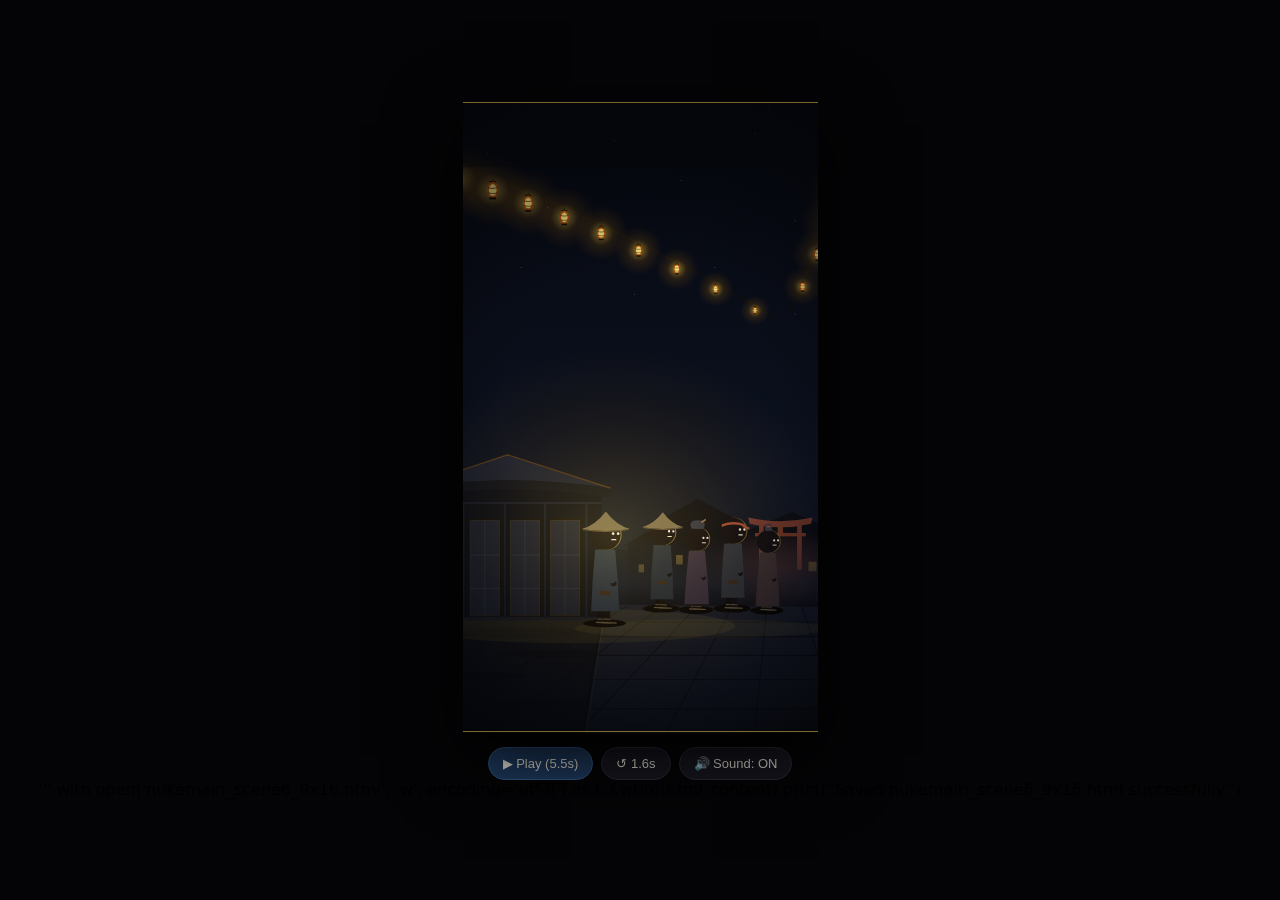
==== commit a90ed926: "Update index.html" ====
--- a/index.html
+++ b/index.html
@@ -1,5 +1,5 @@
 <!DOCTYPE html><html lang="en"><head><meta charset="UTF-8"><meta name="viewport" content="width=device-width, initial-scale=1">
-<title>Zenspiris — Nukemairi Scene 5: The Legend (5.5s + Foley SFX)</title>
+<title>Zenspiris — Nukemairi Scene 6: Leaving Looks Normal (5.5s + Foley SFX)</title>
 <style>
 *{box-sizing:border-box}
 body{margin:0;min-height:100vh;background:#040406;display:flex;flex-direction:column;align-items:center;justify-content:center;overflow:hidden;font-family:system-ui,-apple-system,Segoe UI,sans-serif}
@@ -16,57 +16,59 @@
 <div class="stage-wrapper"><div class="letterbox top"></div><div class="letterbox bottom"></div><div class="vignette"></div>
 <svg class="scene-svg" viewBox="0 0 540 960" preserveAspectRatio="xMidYMid meet" xmlns="http://www.w3.org/2000/svg">
  <defs>
-  <linearGradient id="s5Sky" x1="0" y1="0" x2="0" y2="1"><stop offset="0" stop-color="#04060c"/><stop offset=".4" stop-color="#0b101d"/><stop offset=".7" stop-color="#131b2e"/><stop offset="1" stop-color="#1c2742"/></linearGradient>
-  <radialGradient id="s5Moon" cx="50%" cy="50%" r="50%"><stop offset="0" stop-color="#cfe0ff" stop-opacity=".3"/><stop offset=".3" stop-color="#60a5fa" stop-opacity=".1"/><stop offset="1" stop-color="#60a5fa" stop-opacity="0"/></radialGradient>
-  <radialGradient id="s5CharmGlow" cx="50%" cy="50%" r="50%"><stop offset="0" stop-color="#fef08a" stop-opacity=".55"/><stop offset=".35" stop-color="#fcd34d" stop-opacity=".26"/><stop offset=".7" stop-color="#f59e0b" stop-opacity=".08"/><stop offset="1" stop-color="#d97706" stop-opacity="0"/></radialGradient>
-  <radialGradient id="s5Over" cx="50%" cy="50%" r="50%"><stop offset="0" stop-color="#fcd34d" stop-opacity=".2"/><stop offset=".55" stop-color="#f59e0b" stop-opacity=".06"/><stop offset="1" stop-color="#f59e0b" stop-opacity="0"/></radialGradient>
-  <radialGradient id="s5Cool" cx="50%" cy="50%" r="50%"><stop offset="0" stop-color="#60a5fa" stop-opacity=".26"/><stop offset=".5" stop-color="#38bdf8" stop-opacity=".07"/><stop offset="1" stop-color="#60a5fa" stop-opacity="0"/></radialGradient>
-  <linearGradient id="s5Dirt" x1="0" y1="0" x2="0" y2="1"><stop offset="0" stop-color="#151a27"/><stop offset=".4" stop-color="#10131c"/><stop offset="1" stop-color="#090b12"/></linearGradient>
-  <linearGradient id="s5Mist" x1="0" y1="0" x2="0" y2="1"><stop offset="0" stop-color="#1c2742" stop-opacity="0"/><stop offset=".5" stop-color="#2a3a5c" stop-opacity=".3"/><stop offset="1" stop-color="#1c2742" stop-opacity="0"/></linearGradient>
-  <linearGradient id="s5MistLow" x1="0" y1="0" x2="0" y2="1"><stop offset="0" stop-color="#131b2e" stop-opacity="0"/><stop offset="1" stop-color="#131b2e" stop-opacity=".38"/></linearGradient>
-  <!-- ofuda paper charm: cream strip, vermilion glyphs, warm edge glow -->
-  <g id="s5Charm">
-   <ellipse rx="19" ry="25" fill="url(#s5CharmGlow)" opacity=".7"/>
-   <rect x="-6.5" y="-13.5" width="13" height="27" rx="1.4" fill="#fcd34d" opacity=".3"/>
-   <rect x="-5" y="-12" width="10" height="24" rx=".8" fill="#d6cfb9" stroke="#fcd34d" stroke-opacity=".85" stroke-width="1"/>
-   <rect x="0" y="-12" width="5" height="24" fill="#b8b09a" opacity=".45"/>
-   <rect x="-5" y="-12" width="10" height="3" fill="#a89f86" opacity=".7"/>
-   <path d="M 0 -7 V 6" stroke="#b5523b" stroke-width="1.3" stroke-linecap="round"/>
-   <path d="M -2.6 -4 H 2.6 M -2.6 0 H 2.6 M -2.2 4 H 2.2" stroke="#b5523b" stroke-width=".8" stroke-linecap="round"/>
-   <circle cx="0" cy="9" r="1.5" fill="#b5523b"/>
+  <linearGradient id="s6Sky" x1="0" y1="0" x2="0" y2="1"><stop offset="0" stop-color="#04060c"/><stop offset=".5" stop-color="#0b101d"/><stop offset=".8" stop-color="#131b2e"/><stop offset="1" stop-color="#1c2742"/></linearGradient>
+  <radialGradient id="s6Glow" cx="50%" cy="50%" r="50%"><stop offset="0" stop-color="#fef08a" stop-opacity=".85"/><stop offset=".15" stop-color="#fcd34d" stop-opacity=".5"/><stop offset=".45" stop-color="#f59e0b" stop-opacity=".16"/><stop offset="1" stop-color="#d97706" stop-opacity="0"/></radialGradient>
+  <radialGradient id="s6Wash" cx="50%" cy="50%" r="50%"><stop offset="0" stop-color="#fcd34d" stop-opacity=".2"/><stop offset=".6" stop-color="#f59e0b" stop-opacity=".06"/><stop offset="1" stop-color="#f59e0b" stop-opacity="0"/></radialGradient>
+  <radialGradient id="s6Vermil" cx="50%" cy="50%" r="50%"><stop offset="0" stop-color="#b5523b" stop-opacity=".35"/><stop offset="1" stop-color="#b5523b" stop-opacity="0"/></radialGradient>
+  <linearGradient id="s6Mist" x1="0" y1="0" x2="0" y2="1"><stop offset="0" stop-color="#131b2e" stop-opacity="0"/><stop offset="1" stop-color="#131b2e" stop-opacity=".35"/></linearGradient>
+  <linearGradient id="s6Haze" x1="0" y1="0" x2="0" y2="1"><stop offset="0" stop-color="#1c2742" stop-opacity="0"/><stop offset=".6" stop-color="#1c2742" stop-opacity=".5"/><stop offset="1" stop-color="#1c2742" stop-opacity="0"/></linearGradient>
+ </defs>
+ <g id="s6Camera">
+  <rect x="-60" y="-120" width="660" height="1200" fill="url(#s6Sky)"/>
+  <g id="s6Stars" fill="#cfe0ff"></g>
+  <!-- distant hills + street buildings (right) -->
+  <path d="M -60 700 Q 120 650 280 690 T 600 676 L 600 780 L -60 780 Z" fill="#0a0f1a"/>
+  <g fill="#080b14">
+   <rect x="300" y="640" width="110" height="130"/><path d="M 292 640 L 355 606 L 418 640 Z"/>
+   <rect x="420" y="660" width="150" height="110"/><path d="M 412 660 L 495 626 L 578 660 Z"/>
+   <rect x="250" y="676" width="60" height="94"/><path d="M 244 676 L 280 654 L 316 676 Z"/>
   </g>
- </defs>
- <g id="s5Camera">
-  <rect x="-140" y="-200" width="820" height="1340" fill="url(#s5Sky)"/>
-  <g id="s5Stars" fill="#cfe0ff"></g>
-  <!-- moon, dimmed -->
-  <ellipse cx="96" cy="150" rx="150" ry="150" fill="url(#s5Moon)"/>
-  <circle cx="96" cy="150" r="15" fill="#b9c6dd" opacity=".42"/>
-  <g fill="#131b2e" opacity=".6"><ellipse cx="120" cy="165" rx="80" ry="6"/><ellipse cx="60" cy="132" rx="60" ry="4"/><ellipse cx="330" cy="240" rx="110" ry="5"/></g>
-  <ellipse id="s5Over" cx="270" cy="330" rx="330" ry="300" fill="url(#s5Over)" opacity=".7"/>
-  <ellipse cx="40" cy="720" rx="260" ry="200" fill="url(#s5Cool)"/>
-  <!-- treeline -->
-  <path d="M -60 700 Q 80 668 200 692 T 420 680 T 600 696 L 600 800 L -60 800 Z" fill="#0a0f1a"/>
-  <g id="s5TreesBack" fill="#0a0f1a"></g>
-  <rect x="-60" y="640" width="660" height="110" fill="url(#s5Mist)"/>
-  <g id="s5TreesFront" fill="#060912"></g>
-  <g id="s5FarFolk" fill="#05070d"></g>
-  <!-- ground (extended cleanly to bottom edge) -->
-  <path d="M -60 792 Q 270 778 600 794 L 600 1080 L -60 1080 Z" fill="url(#s5Dirt)"/>
-  <path d="M -60 794 Q 270 780 600 796" fill="none" stroke="#60a5fa" stroke-opacity=".22" stroke-width="2"/>
-  <ellipse cx="270" cy="812" rx="270" ry="22" fill="#fcd34d" opacity=".06"/>
-  <ellipse cx="60" cy="822" rx="160" ry="14" fill="#60a5fa" opacity=".07"/>
-  <ellipse cx="270" cy="826" rx="230" ry="8" fill="#0b0d14" opacity=".7"/><ellipse cx="440" cy="842" rx="90" ry="6" fill="#0b0d14" opacity=".6"/>
-  <ellipse cx="190" cy="884" rx="160" ry="7" fill="#0b0d14" opacity=".55"/><ellipse cx="360" cy="912" rx="130" ry="6" fill="#0b0d14" opacity=".5"/>
-  <g fill="#222a3a" opacity=".8"><ellipse cx="90" cy="836" rx="5" ry="2"/><ellipse cx="470" cy="826" rx="4" ry="1.6"/><ellipse cx="320" cy="850" rx="6" ry="2"/><ellipse cx="140" cy="895" rx="5" ry="2"/><ellipse cx="410" cy="924" rx="4.5" ry="1.8"/></g>
-  <g id="s5CharmsBack"></g>
-  <g id="s5TomiLayer"></g>
-  <g id="s5KichiLayer"></g>
-  <g id="s5HanaLayer"></g>
-  <g id="s5FG" stroke="#050810" stroke-width="2" stroke-linecap="round" fill="none"></g>
-  <ellipse id="s5Pulse" cx="0" cy="0" rx="26" ry="30" fill="url(#s5CharmGlow)" opacity="0"/>
-  <g id="s5CharmsFront"></g>
-  <rect x="-60" y="850" width="660" height="230" fill="url(#s5MistLow)"/>
+  <g fill="#fcd34d" opacity=".4"><rect x="322" y="690" width="10" height="14"/><rect x="346" y="690" width="10" height="14"/><rect x="450" y="700" width="12" height="14"/><rect x="520" y="700" width="12" height="14"/><rect x="266" y="704" width="8" height="12"/></g>
+  <!-- torii (distant, dim vermilion) -->
+  <ellipse cx="478" cy="712" rx="120" ry="60" fill="url(#s6Vermil)"/>
+  <g id="s6Torii" fill="#b5523b" opacity=".62">
+   <rect x="446" y="640" width="7" height="72"/><rect x="503" y="640" width="7" height="72"/>
+   <path d="M 430 634 Q 478 645 526 634 L 524 643 Q 478 654 432 643 Z"/>
+   <rect x="440" y="657" width="76" height="5"/><rect x="474" y="643" width="8" height="14"/>
+  </g>
+  <rect x="-60" y="660" width="660" height="120" fill="url(#s6Haze)"/>
+  <!-- ground: packed dirt -> stone paving (extended cleanly to bottom edge) -->
+  <path d="M -60 770 Q 270 756 600 774 L 600 1080 L -60 1080 Z" fill="#10131c"/>
+  <ellipse cx="80" cy="806" rx="110" ry="8" fill="#0b0d14" opacity=".7"/><ellipse cx="150" cy="838" rx="90" ry="6" fill="#0b0d14" opacity=".6"/><ellipse cx="30" cy="870" rx="70" ry="5" fill="#0b0d14" opacity=".6"/><ellipse cx="95" cy="912" rx="85" ry="6" fill="#0b0d14" opacity=".55"/>
+  <g fill="#1a1e2b" opacity=".9"><circle cx="60" cy="790" r="2"/><circle cx="130" cy="800" r="1.6"/><circle cx="170" cy="826" r="2.2"/><circle cx="90" cy="850" r="1.8"/><circle cx="40" cy="830" r="1.5"/><circle cx="115" cy="895" r="2"/><circle cx="55" cy="935" r="1.7"/></g>
+  <path d="M 214 764 L 600 768 L 600 1080 L 163 1080 Z" fill="#1b2030"/>
+  <g id="s6Slabs" stroke="#0b0e16" stroke-width="1.6" fill="none" opacity=".85"></g>
+  <path d="M 214 764 L 163 1080" stroke="#0b0e16" stroke-width="4"/><path d="M 217 764 L 168 1080" stroke="#fcd34d" stroke-opacity=".13" stroke-width="1.3"/>
+  <ellipse cx="170" cy="796" rx="240" ry="26" fill="#fcd34d" opacity=".1"/>
+  <ellipse cx="360" cy="800" rx="190" ry="14" fill="#fcd34d" opacity=".08"/>
+  <!-- left machiya with three sliding doors -->
+  <rect x="-60" y="586" width="270" height="198" fill="#0a0e18"/>
+  <g stroke="#161c2b" stroke-width="3"><path d="M -60 612 H 210"/><path d="M -60 784 H 210"/><path d="M 4 612 V 784"/><path d="M 66 612 V 784"/><path d="M 126 612 V 784"/><path d="M 188 612 V 784"/></g>
+  <g id="s6Windows" fill="#1a1308"></g>
+  <path d="M -80 590 L 70 540 L 224 590 Q 70 566 -80 590 Z" fill="#1a2030"/>
+  <path d="M -80 590 Q 70 566 224 590 L 224 604 Q 70 580 -80 604 Z" fill="#0e121c"/>
+  <path d="M -80 590 L 70 540 L 224 590" fill="none" stroke="#d97706" stroke-opacity=".3" stroke-width="2"/>
+  <g id="s6Doors"></g>
+  <!-- overhead lanterns -->
+  <g id="s6Ropes"></g>
+  <g id="s6LanGlows"></g>
+  <g id="s6Lanterns"></g>
+  <g id="s6ExtraLayer"></g>
+  <g id="s6Sv1Layer"></g><g id="s6Sv2Layer"></g><g id="s6Sv3Layer"></g>
+  <g id="s6TomiLayer"></g>
+  <ellipse cx="230" cy="660" rx="320" ry="280" fill="url(#s6Wash)"/>
+  <rect x="-60" y="840" width="660" height="240" fill="url(#s6Mist)"/>
+  <rect x="-60" y="-120" width="660" height="230" fill="#04060c" opacity=".35"/>
  </g>
 </svg></div>
 <div class="controls"><button id="playBtn" class="primary">▶ Play (5.5s)</button><button id="replayBtn">↺ 0.0s</button><button id="soundBtn">🔊 Sound: ON</button></div>
@@ -75,34 +77,22 @@
 const $=id=>document.getElementById(id),playBtn=$('playBtn'),replayBtn=$('replayBtn'),soundBtn=$('soundBtn');
 const DUR=5.5;
 /* ---- AUDIO helpers ---- */
-let audioCtx=null,soundEnabled=true,chimeBus=null,chimeBusGain=null;
+let audioCtx=null,soundEnabled=true;
 function initAudio(){if(!audioCtx)audioCtx=new(window.AudioContext||window.webkitAudioContext)();if(audioCtx.state==='suspended')audioCtx.resume();}
 function tone(type,f0,f1,d,g,when=0){if(!audioCtx||!soundEnabled)return;const t=audioCtx.currentTime+when,o=audioCtx.createOscillator(),v=audioCtx.createGain();o.type=type;o.frequency.setValueAtTime(f0,t);o.frequency.exponentialRampToValueAtTime(f1,t+d);v.gain.setValueAtTime(g,t);v.gain.exponentialRampToValueAtTime(.0001,t+d);o.connect(v).connect(audioCtx.destination);o.start(t);o.stop(t+d+.02);}
 function noise(d,type,f,q,g,att,when=0){if(!audioCtx||!soundEnabled)return;const t=audioCtx.currentTime+when,n=Math.floor(audioCtx.sampleRate*d),b=audioCtx.createBuffer(1,n,audioCtx.sampleRate),a=b.getChannelData(0);for(let i=0;i<n;i++)a[i]=Math.random()*2-1;const s=audioCtx.createBufferSource(),fl=audioCtx.createBiquadFilter(),v=audioCtx.createGain();s.buffer=b;fl.type=type;fl.frequency.value=f;fl.Q.value=q;v.gain.setValueAtTime(.0001,t);v.gain.linearRampToValueAtTime(g,t+att);v.gain.exponentialRampToValueAtTime(.0001,t+d);s.connect(fl).connect(v).connect(audioCtx.destination);s.start(t);}
 function bed(d,type,f,q,g){
  if(!audioCtx||!soundEnabled)return;const t=audioCtx.currentTime,n=Math.floor(audioCtx.sampleRate*d),b=audioCtx.createBuffer(1,n,audioCtx.sampleRate),a=b.getChannelData(0);for(let i=0;i<n;i++)a[i]=Math.random()*2-1;
  const s=audioCtx.createBufferSource(),fl=audioCtx.createBiquadFilter(),v=audioCtx.createGain();s.buffer=b;fl.type=type;fl.frequency.value=f;fl.Q.value=q;v.gain.setValueAtTime(.0001,t);v.gain.linearRampToValueAtTime(g,t+.4);v.gain.setValueAtTime(g,t+d-.5);v.gain.linearRampToValueAtTime(.0001,t+d);s.connect(fl).connect(v).connect(audioCtx.destination);s.start(t);}
-function ambience(){
- if(!audioCtx||!soundEnabled)return;const ctx=audioCtx,t=ctx.currentTime,E=t+5.55;
- chimeBus=ctx.createBiquadFilter();chimeBus.type='lowpass';chimeBus.frequency.value=9000;chimeBusGain=ctx.createGain();chimeBusGain.gain.value=1;chimeBus.connect(chimeBusGain).connect(ctx.destination);
- [[523,-4,2.2,4.4],[784,5,3.2,5.1]].forEach(([f,det,vib,rate])=>{
-  const o=ctx.createOscillator(),v=ctx.createGain(),lfo=ctx.createOscillator(),lg=ctx.createGain();o.type='sine';o.frequency.value=f;o.detune.value=det;
-  lfo.frequency.value=rate;lg.gain.value=vib;lfo.connect(lg).connect(o.frequency);
-  v.gain.setValueAtTime(.0001,t);v.gain.linearRampToValueAtTime(.01,t+.9);v.gain.setValueAtTime(.01,t+5);v.gain.linearRampToValueAtTime(.0001,t+5.5);
-  o.connect(v).connect(chimeBus);o.start(t);lfo.start(t);o.stop(E);lfo.stop(E);});
- const n=ctx.sampleRate*4,b=ctx.createBuffer(1,n,ctx.sampleRate),a=b.getChannelData(0);for(let i=0;i<n;i++)a[i]=Math.random()*2-1;
- const s=ctx.createBufferSource();s.buffer=b;s.loop=true;const bp=ctx.createBiquadFilter();bp.type='bandpass';bp.frequency.value=520;bp.Q.value=.5;
- const mod=ctx.createGain();mod.gain.value=.8;const wl=ctx.createOscillator(),wg=ctx.createGain();wl.frequency.value=.25;wg.gain.value=.2;wl.connect(wg).connect(mod.gain);
- const mg=ctx.createGain();mg.gain.setValueAtTime(.0001,t);mg.gain.linearRampToValueAtTime(.014,t+.8);mg.gain.setValueAtTime(.014,t+5);mg.gain.linearRampToValueAtTime(.0001,t+5.5);
- s.connect(bp).connect(mod).connect(mg).connect(ctx.destination);s.start(t);s.stop(E);wl.start(t);wl.stop(E);}
-function chime(f=1200){
- if(!audioCtx||!soundEnabled)return;const ctx=audioCtx,t=ctx.currentTime,dest=chimeBus||ctx.destination;
- [[f,.015],[f*2,.004]].forEach(([fr,g])=>{const o=ctx.createOscillator(),v=ctx.createGain();o.type='sine';o.frequency.value=fr;v.gain.setValueAtTime(g,t);v.gain.exponentialRampToValueAtTime(.0001,t+.4);o.connect(v).connect(dest);o.start(t);o.stop(t+.42);});}
-function cutChimes(){
- if(!audioCtx||!chimeBus)return;const t=audioCtx.currentTime;chimeBus.frequency.cancelScheduledValues(t);chimeBus.frequency.setValueAtTime(9000,t);chimeBus.frequency.exponentialRampToValueAtTime(90,t+.25);
- chimeBusGain.gain.setValueAtTime(1,t+.15);chimeBusGain.gain.linearRampToValueAtTime(.0001,t+.3);}
-const playFlutter=(g=1)=>{noise(.07,'bandpass',2000,.9,.03*g,.004);noise(.09,'bandpass',2300,.9,.022*g,.004,.09);};
-const playTick=()=>{tone('sine',3000,2600,.012,.07);noise(.01,'highpass',3000,.7,.05,.001);};
+function sweep(d,f0,f1,q,g,when=0){
+ if(!audioCtx||!soundEnabled)return;const t=audioCtx.currentTime+when,n=Math.floor(audioCtx.sampleRate*d),b=audioCtx.createBuffer(1,n,audioCtx.sampleRate),a=b.getChannelData(0);for(let i=0;i<n;i++)a[i]=Math.random()*2-1;
+ const s=audioCtx.createBufferSource(),fl=audioCtx.createBiquadFilter(),v=audioCtx.createGain();s.buffer=b;fl.type='bandpass';fl.Q.value=q;fl.frequency.setValueAtTime(f0,t);fl.frequency.exponentialRampToValueAtTime(f1,t+d);
+ v.gain.setValueAtTime(.0001,t);v.gain.linearRampToValueAtTime(g,t+.03);v.gain.exponentialRampToValueAtTime(.0001,t+d);s.connect(fl).connect(v).connect(audioCtx.destination);s.start(t);}
+const playDirt=()=>{const j=Math.random()*.02;noise(.08,'lowpass',700,.6,.05,.006,j);noise(.1,'bandpass',2600,.9,.012,.015,j+.01);};
+const playClick=()=>{noise(.06,'bandpass',1800,1.4,.085,.002);tone('triangle',190,70,.05,.04);};
+const playStone=gm=>{const j=Math.random()*.02;noise(.05,'bandpass',1800,1,.04*gm,.003,j);tone('triangle',140,55,.07,.05*gm,j);};
+const playDoor=()=>{sweep(.2,600,200,1.2,.07);tone('triangle',110,55,.07,.035,.21);};
+const playClap=()=>{tone('triangle',1000,620,.04,.01);tone('triangle',1500,900,.03,.007,.08);};
 
 /* ===== ZChar v1 — Zenspiris base character rig ===== */
 const ZNS='http://www.w3.org/2000/svg',ZD=Math.PI/180;
@@ -192,110 +182,121 @@
 Object.assign(ZHATS,{
  sugegasa:[['M -36 -9 Q -16 -14 0 -35 Q 16 -14 36 -9 Q 0 -3 -36 -9 Z','#7a6d52'],['M -34 -9 Q 0 -3 34 -9 L 34 -7.5 Q 0 -1.5 -34 -7.5 Z','#5b5039']],
  hachimaki:[['M -20 -11 Q 0 -19 20 -11 L 20 -6.5 Q 0 -14.5 -20 -6.5 Z','#a04a38'],['M 17 -10 L 28 -5 L 26 -1.5 L 15 -6.5 Z','#a04a38',1]],
- bun:[['M -6 -20 Q -10 -34 0 -34 Q 10 -34 6 -20 Z','#2f3544'],['M -3.5 -30 H 3.5 V -27 H -3.5 Z','#a04a38']]
+ bun:[['M -6 -20 Q -10 -34 0 -34 Q 10 -34 6 -20 Z','#2f3544'],['M -3.5 -30 H 3.5 V -27 H -3.5 Z','#a04a38']],
+ shimada:[['M -11 -19 Q -19 -35 0 -35 Q 19 -35 11 -19 Z','#2f3544'],['M 6 -33 L 15 -38 L 16 -35 L 8 -30 Z','#8b6f47',1]],
+ tenugui:[['M -21 -9 Q -22 -30 0 -31 Q 22 -30 21 -9 Q 0 -17 -21 -9 Z','#3b4457']]
 });
 Object.assign(ZSHOES,{waraji:[['M -5 -4 L 6 -4 L 8 1 L 14 3 L 14 6 L -6 6 Z','#0d0b12'],['M -7 4 L 16 4 L 16 6 L -7 6 Z','#7a6a46'],['M -5 -1 H 7 V 0.5 H -5 Z','#7a6a46']]});
 const OUT={
  tomi:{shirt:['#2b384b',0,-16,3,7],sl:['l','#2b384b'],pa:['k','#262f3f'],hat:'sugegasa',shoe:'waraji',ex:'belt'},
- kichi:{shirt:['#232e3f',0,-14,3,6],sl:['l','#232e3f'],pa:['k','#222b3a'],hat:'hachimaki',shoe:'waraji',ex:'belt'},
- hana:{shirt:['#3a3146',0,-8,3,9],sl:['l','#3a3146'],hat:'bun',shoe:'waraji'}
+ srvA:{shirt:['#2c3445',0,-14,3,5],sl:['s','#2c3445'],pa:['k','#242b39'],hat:'hachimaki',shoe:'waraji',ex:'belt'},
+ srvB:{shirt:['#33303f',0,-8,3,8],sl:['l','#33303f'],hat:'bun',shoe:'waraji'},
+ srvC:{shirt:['#2a3a38',0,-14,3,6],sl:['l','#2a3a38'],pa:['k','#222f2d'],hat:'tenugui',shoe:'waraji',ex:'belt'},
+ ex1:{shirt:['#232e3f',0,-14,3,6],sl:['l','#232e3f'],pa:['k','#222b3a'],hat:'sugegasa',shoe:'waraji',ex:'belt'},
+ ex2:{shirt:['#3a3146',0,-8,3,9],sl:['l','#3a3146'],hat:'shimada',shoe:'waraji'},
+ ex3:{shirt:['#2e3440',0,-16,3,6],sl:['l','#2e3440'],pa:['k','#262b36'],hat:'hachimaki',shoe:'waraji',ex:'belt'},
+ ex4:{shirt:['#3d3036',0,-6,3,9],sl:['l','#3d3036'],hat:'bun',shoe:'waraji'}
 };
-const COOL='#60a5fa',GOLD='#fcd34d';
-
-/* ---- characters ---- */
-function mkChar(o){
- const c=ZChar($(o.layer),{outfit:o.outfit,params:o.params,rim:COOL}),h=(o.params&&o.params.height)||1;
- const w=Object.assign({c,h,idle:.4,hw:{x:o.x,y:o.y-100}},o);
+const FEET=55,GOLD='#fcd34d';
+
+/* ---- walkers ---- */
+function mkWalker(o){
+ const c=ZChar($(o.layer),{outfit:o.outfit,params:o.params,rim:GOLD}),h=(o.params&&o.params.height)||1;
+ const w=Object.assign({c,h,gm:1,rimOp:.5,idle:0},o);
  w.rimEl=c.g.querySelector('[data-r="rim"]');w.trEl=c.g.querySelector('[data-r="tr"]');
- w.wr=w.rimEl.cloneNode();w.rimEl.parentNode.insertBefore(w.wr,w.rimEl);w.wr.setAttribute('fill',GOLD);
- w.wt=w.trEl.cloneNode();w.trEl.parentNode.insertBefore(w.wt,w.trEl);w.wt.setAttribute('fill',GOLD);
- w.rimEl.setAttribute('opacity',.45);w.trEl.setAttribute('opacity',.4);w.wr.setAttribute('opacity',.5);w.wt.setAttribute('opacity',.3);
- w.init=()=>({x:o.x,y:o.y,yaw:0,headTurn:0,tilt:-8,eyes:o.eyes||'deadpan',mouth:o.mouth||'flat',brow:'none',lookX:0,lookY:-.7,lean:0,naT:10,naE:10,faT:10,faE:10,t:0});
+ w.rimEl.setAttribute('opacity',w.rimOp);w.trEl.setAttribute('opacity',w.rimOp*.8);
+ w.init=()=>({x:o.x,y:o.y,walk:0,ph:0,yaw:o.yaw,headTurn:0,tilt:0,eyes:'deadpan',mouth:'flat',brow:'none',lookX:0,lookY:0,lean:0,naT:10,naE:10,faT:10,faE:10,t:0});
  w.st=w.init();return w;
 }
-function renderC(w){const s=w.st,sg=Math.cos(s.yaw*ZD)>=0?1:-1,idl=w.idle*Math.sin(s.t*1.5+w.h*5);
- const r=w.c.update({x:s.x,y:s.y,walk:0,ph:0,yaw:s.yaw,headTurn:s.headTurn,tilt:s.tilt,eyes:s.eyes,mouth:s.mouth,brow:s.brow,lookX:s.lookX,lookY:s.lookY,lean:s.lean+idl,na:[s.naT,s.naE],fa:[s.faT,s.faE],t:s.t});
- w.hw={x:s.x+w.h*sg*r.hand[0],y:s.y+w.h*r.hand[1]};
- w.rimEl.setAttribute('cx',-2*sg);w.trEl.setAttribute('transform',`translate(${-1.8*sg},0)`);
- w.wr.setAttribute('cx',2.2*sg);w.wr.setAttribute('cy',-1.8);w.wt.setAttribute('d',w.trEl.getAttribute('d'));w.wt.setAttribute('transform',`translate(${1.8*sg},-1)`);}
-const tomi =mkChar({layer:'s5TomiLayer', outfit:OUT.tomi, x:150,y:806,eyes:'deadpan'});
-const kichi=mkChar({layer:'s5KichiLayer',outfit:OUT.kichi,params:{height:1.06},x:262,y:812,eyes:'deadpan'});
-const hana =mkChar({layer:'s5HanaLayer', outfit:OUT.hana, params:{height:.72},x:372,y:806,eyes:'happy',mouth:'smile'});
-const CHARS=[tomi,kichi,hana];
-
-/* ---- ofuda charms ---- */
-const rnd=(function(){let s=11;return()=>{s=(s*16807)%2147483647;return(s-1)/2147483646;};})();
-const NC=36,FY=560,CH=[],CU=[],CHIME_T=[.45,.95,1.4,1.85,2.35,2.75,3.15,3.5],CHIME_X=[60,440,200,500,120,330,470,40];
+function renderW(w){const s=w.st,idl=w.idle*Math.sin(s.t*1.9+w.h*7);
+ w.c.update({x:s.x,y:s.y,walk:s.walk,ph:s.ph,yaw:s.yaw,headTurn:s.headTurn,tilt:s.tilt,eyes:s.eyes,mouth:s.mouth,brow:s.brow,lookX:s.lookX,lookY:s.lookY,lean:s.lean+idl,na:[s.naT,s.naE],fa:[s.faT,s.faE],t:s.t});}
+const ex1=mkWalker({layer:'s6ExtraLayer',outfit:OUT.ex1,params:{height:.86},x:300,y:768,yaw:0,rimOp:.55,idle:.5});
+const ex2=mkWalker({layer:'s6ExtraLayer',outfit:OUT.ex2,params:{height:.8},x:352,y:770,yaw:0,rimOp:.5,idle:.4});
+const ex3=mkWalker({layer:'s6ExtraLayer',outfit:OUT.ex3,params:{height:.88},x:406,y:768,yaw:0,rimOp:.45,idle:.5});
+const ex4=mkWalker({layer:'s6ExtraLayer',outfit:OUT.ex4,params:{height:.78},x:458,y:771,yaw:0,rimOp:.4,idle:.4});
+const sv1=mkWalker({layer:'s6Sv1Layer',outfit:OUT.srvA,params:{height:.98},x:36,y:782,yaw:0,rimOp:.5,idle:.4,gm:.7});
+const sv2=mkWalker({layer:'s6Sv2Layer',outfit:OUT.srvB,params:{height:.9},x:96,y:782,yaw:0,rimOp:.5,idle:.4,gm:.85});
+const sv3=mkWalker({layer:'s6Sv3Layer',outfit:OUT.srvC,params:{height:1.02},x:156,y:782,yaw:0,rimOp:.5,idle:.4,gm:1});
+const tomi=mkWalker({layer:'s6TomiLayer',outfit:OUT.tomi,x:100,y:790,yaw:-.8,rimOp:.5});
+const WALKERS=[ex1,ex2,ex3,ex4,sv1,sv2,sv3,tomi],SERV=[sv1,sv2,sv3];
+
+/* ---- static dressing: stars, slabs, windows, doors, lanterns ---- */
 (function(){
- for(let i=0;i<NC;i++){
-  const c={sp:.9+rnd()*1.6,p3:rnd()*6.28,fq:.7+rnd()*.9,ph:rnd()*6.28,rf:.6+rnd()*.8,ph2:rnd()*6.28,ra:14+rnd()*26,r0:(rnd()-.5)*30,amp:8+rnd()*16,ft:3.4+rnd()*1.5};
-  if(i===0){Object.assign(c,{hero:1,s:1.35,px:318,py:70,ft:4.9,vy:0,x0:0,y0:0});}
-  else if(i<=8){c.s=1.05+rnd()*.4;c.vy=60+rnd()*25;c.x0=CHIME_X[i-1];c.y0=FY-c.vy*CHIME_T[i-1];}
-  else{c.s=.5+rnd()*.85;c.vy=(34+c.s*30)*(.8+rnd()*.4);c.x0=-10+rnd()*560;c.y0=-260+rnd()*820;}
-  c.op=c.s<.8?.5:c.s<1.1?.75:.95;CH.push(c);
-  const u=document.createElementNS(ZNS,'use');u.setAttribute('href','#s5Charm');u.setAttribute('opacity',0);
-  $(c.hero||c.s>1.15?'s5CharmsFront':'s5CharmsBack').appendChild(u);CU.push(u);
- }
- let st='';[[40,60,1.1],[150,40,.9],[250,90,1.2],[330,50,1],[430,110,1.2],[500,60,.9],[60,250,.9],[380,230,.9],[290,160,.8],[210,230,.8],[470,300,.8],[20,330,.8],[340,330,.7],[120,380,.7],[420,400,.7],[110,16,1.0],[285,12,.9],[465,20,1.1]].forEach(([x,y,r])=>st+=`<circle cx="${x}" cy="${y}" r="${r}" opacity=".32"/>`);$('s5Stars').innerHTML=st;
- const pine=(x,b,h,fl)=>{let s=`<path d="M ${x-4} ${b} Q ${x+6} ${b-h*.45} ${x-2} ${b-h*.85} L ${x+3} ${b-h*.85} Q ${x+11} ${b-h*.45} ${x+5} ${b} Z"/>`;
-  [[.50,.30,-.14],[.66,.25,.15],[.82,.20,-.08],[.96,.14,.05]].forEach(([yy,rr,dx])=>{const cx=x+dx*h*fl,cy=b-h*yy;s+=`<ellipse cx="${cx}" cy="${cy}" rx="${h*rr}" ry="${h*.05}"/><ellipse cx="${cx+h*rr*.1}" cy="${cy-h*.04}" rx="${h*rr*.68}" ry="${h*.04}"/><path d="M ${x} ${cy+h*.03} L ${cx} ${cy}" stroke="#060912" stroke-width="3"/>`;});return s;};
- let tb='',tf='';for(let x=-20;x<580;x+=44)tb+=pine(x+rnd()*20,752,90+rnd()*90,rnd()>.5?1:-1);for(let x=-10;x<580;x+=58)tf+=pine(x+rnd()*24,788,120+rnd()*150,rnd()>.5?1:-1);
- $('s5TreesBack').innerHTML=tb;$('s5TreesFront').innerHTML=tf;
- let ff='';[[24,772],[44,776],[66,771],[462,774],[486,770],[508,776],[528,772]].forEach(([x,y],i)=>{const s=.3+(i%3)*.04;ff+=`<g transform="translate(${x} ${y}) scale(${s})"><circle cx="2" cy="-15" r="3.4"/><path d="M -3.6 0 L -2.6 -11 Q 0 -12.4 2.6 -11 L 3.6 0 Z"/><circle cx="5" cy="-24" r="1.6" fill="#fcd34d" opacity=".55"/></g>`;});$('s5FarFolk').innerHTML=ff;
- let fg='';[[128,812],[140,816],[172,816],[240,820],[284,822],[300,818],[350,812],[394,812],[410,816],[80,820],[470,822]].forEach(([x,y],i)=>fg+=`<path d="M ${x} ${y} q ${i%2?3:-3} -10 ${i%2?6:-5} -15"/>`);$('s5FG').innerHTML=fg;
+ let s='';[[40,90,1.1],[130,170,.9],[230,70,1.2],[330,130,1],[440,60,1.2],[500,190,.9],[90,260,.9],[380,260,.9],[260,300,.8],[500,330,.8],[85,22,1.0],[275,16,.9],[460,24,1.1]].forEach(([x,y,r])=>s+=`<circle cx="${x}" cy="${y}" r="${r}" opacity=".3"/>`);$('s6Stars').innerHTML=s;
+ let sl='';[790,812,840,876,920,972,1030].forEach(y=>sl+=`<path d="M ${214-(y-764)*.16} ${y} H 600"/>`);
+ for(let i=0;i<9;i++){const x=250+i*52;sl+=`<path d="M ${x} 766 L ${x*1.0+(x-470)*2.55} 1080"/>`;}
+ $('s6Slabs').innerHTML=sl;
+ let w='';[10,76,136,196].forEach(x=>w+=`<rect x="${x}" y="622" width="40" height="0" />`);$('s6Windows').innerHTML=w;
+ let d='';[36,96,156].forEach((cx,i)=>{
+  d+=`<rect x="${cx-26}" y="782" width="52" height="6" fill="#1a1e2b"/><rect x="${cx-24}" y="636" width="48" height="146" fill="#120e08"/>`
+   +`<rect id="s6Dg${i}" x="${cx-22}" y="638" width="44" height="142" fill="#f59e0b" opacity="0"/>`
+   +`<g id="s6Dp${i}"><rect x="${cx-22}" y="638" width="44" height="142" fill="#1c2233"/><path d="M ${cx-22} 690 H ${cx+22} M ${cx-22} 740 H ${cx+22} M ${cx} 638 V 780" stroke="#2c3547" stroke-width="1.4"/><rect x="${cx-22}" y="638" width="44" height="142" fill="none" stroke="#fcd34d" stroke-opacity=".12"/></g>`;
+ });
+ $('s6Doors').innerHTML=d;
+ let rp='',gl='',bd='';
+ [[[-30,100],[200,175],[470,335],9,1],[[590,110],[540,210],[490,330],4,.9]].forEach(([p0,p1,p2,n,tmax])=>{
+  rp+=`<path d="M ${p0[0]} ${p0[1]} Q ${p1[0]} ${p1[1]} ${p2[0]} ${p2[1]}" stroke="#14100a" stroke-width="1.6" fill="none"/>`;
+  for(let i=0;i<n;i++){const t=(i+.5)/n*tmax,u=1-t,x=u*u*p0[0]+2*u*t*p1[0]+t*t*p2[0],y=u*u*p0[1]+2*u*t*p1[1]+t*t*p2[1],sc=1.25-.85*t,by=y+15*sc;
+   gl+=`<circle cx="${x.toFixed(1)}" cy="${by.toFixed(1)}" r="${(50*sc).toFixed(1)}" fill="url(#s6Glow)" opacity=".8"/>`;
+   bd+=`<path d="M ${x.toFixed(1)} ${y.toFixed(1)} V ${(y+3*sc).toFixed(1)}" stroke="#14100a" stroke-width="1.2"/><rect x="${(x-4.5*sc).toFixed(1)}" y="${(y+3*sc).toFixed(1)}" width="${9*sc}" height="${3*sc}" rx="1" fill="#14100a"/>`
+    +`<ellipse cx="${x.toFixed(1)}" cy="${by.toFixed(1)}" rx="${8*sc}" ry="${11*sc}" fill="#b45309"/><ellipse cx="${x.toFixed(1)}" cy="${by.toFixed(1)}" rx="${5.2*sc}" ry="${8*sc}" fill="#fef08a" opacity=".92"/>`
+    +`<path d="M ${(x-7*sc).toFixed(1)} ${(by-3*sc).toFixed(1)} Q ${x.toFixed(1)} ${(by-1*sc).toFixed(1)} ${(x+7*sc).toFixed(1)} ${(by-3*sc).toFixed(1)} M ${(x-7*sc).toFixed(1)} ${(by+4*sc).toFixed(1)} Q ${x.toFixed(1)} ${(by+6*sc).toFixed(1)} ${(x+7*sc).toFixed(1)} ${(by+4*sc).toFixed(1)}" stroke="#5a2d08" stroke-width="${Math.max(.6,1.1*sc).toFixed(2)}" fill="none"/>`
+    +`<rect x="${(x-4.5*sc).toFixed(1)}" y="${(by+10*sc).toFixed(1)}" width="${9*sc}" height="${3*sc}" rx="1" fill="#14100a"/>`;}
+ });
+ $('s6Ropes').innerHTML=rp;$('s6LanGlows').innerHTML=gl;$('s6Lanterns').innerHTML=bd;
 })();
-const E5={pulse:$('s5Pulse'),over:$('s5Over')};
-const sstep=x=>{x=Math.max(0,Math.min(1,x));return x*x*(3-2*x);};
-function updateCharms(t){
- for(let i=0;i<NC;i++){
-  const c=CH[i],sp=.35+.65*Math.abs(Math.cos(t*c.sp+c.p3));let x,y,rot,sx,o;
-  if(c.hero){
-   const k=Math.pow(Math.min(1,t/2.2),1.4),hw=hana.hw;
-   x=c.px*(1-k)+hw.x*k+Math.sin(t*1.6)*14*(1-k);y=c.py*(1-k)+(hw.y-15)*k;rot=Math.sin(t*1.3)*18*(1-k)-4*k;sx=sp*(1-k)+k;o=c.op;
-  } else {
-   x=c.x0+Math.sin(t*c.fq+c.ph)*c.amp;y=c.y0+c.vy*t;rot=c.r0+Math.sin(t*c.rf+c.ph2)*c.ra;sx=sp;
-   o=c.op*sstep((835-y)/60)*sstep((y+40)/40);
-  }
-  o*=1-sstep((t-c.ft)/.45);
-  CU[i].setAttribute('transform',`translate(${x.toFixed(1)} ${y.toFixed(1)}) rotate(${rot.toFixed(1)}) scale(${(sx*c.s).toFixed(3)} ${c.s})`);
-  CU[i].setAttribute('opacity',Math.max(0,o).toFixed(3));
-  if(c.hero){const b=t>2.2?Math.exp(-(t-2.2)*4):0;E5.pulse.setAttribute('cx',x.toFixed(1));E5.pulse.setAttribute('cy',y.toFixed(1));E5.pulse.setAttribute('opacity',(.85*b*(1-sstep((t-c.ft)/.45))).toFixed(3));}
- }
-}
 
 /* ---- TIMELINE (5.5s) ---- */
 let sceneTl=null;
-function resetScene5ToStart(){
+const DOOR_X=[36,96,156],DOOR_T=[2.2,2.9,3.6];
+function resetScene6ToStart(){
  if(sceneTl){sceneTl.kill();sceneTl=null;}
- CHARS.forEach(w=>{w.st=w.init();});
- gsap.set('#s5Camera',{scale:1,y:0,svgOrigin:'270 560'});
- E5.over.setAttribute('opacity',.7);E5.pulse.setAttribute('opacity',0);
- CHARS.forEach(renderC);updateCharms(0);replayBtn.textContent='↺ 0.0s';
-}
-function playScene5(){
- resetScene5ToStart();
- sceneTl=gsap.timeline({onUpdate:()=>{const t=sceneTl.time();CHARS.forEach(w=>w.st.t=t);CHARS.forEach(renderC);updateCharms(t);
-   E5.over.setAttribute('opacity',(.7*(.94+.04*Math.sin(t*5)+.03*Math.sin(t*11+1.3))).toFixed(3));
-   replayBtn.textContent=`↺ ${t.toFixed(1)}s`;},onComplete:()=>{replayBtn.textContent='↺ 5.5s';}});
- sceneTl.to('#s5Camera',{scale:1.07,y:28,svgOrigin:'270 560',duration:DUR,ease:'power1.inOut'},0);
- sceneTl.call(ambience,null,.05);
- [.25,.7,1.1,1.6,2.5,2.9,3.3].forEach(t=>sceneTl.call(()=>playFlutter(.8),null,t));
- CHIME_T.forEach((t,i)=>sceneTl.call(()=>chime(1200),null,t));
- sceneTl.to(hana.st,{naT:150,naE:10,duration:.6,ease:'power2.out'},1.5);
- sceneTl.to(hana.st,{tilt:-12,duration:.5,ease:'power2.out'},1.6);
- sceneTl.call(()=>{playFlutter(1.6);chime(1200);},null,2.2);
- sceneTl.to(tomi.st,{lookY:0,tilt:0,duration:.6,ease:'power2.inOut'},3.2);
- sceneTl.to(tomi.st,{headTurn:90,duration:.8,ease:'power2.inOut'},3.4);
- sceneTl.call(cutChimes,null,3.8);
- sceneTl.call(playTick,null,4.2);
- sceneTl.set(tomi.st,{eyes:'squint',brow:'raised',mouth:'frown'},4.2);
-}
-playBtn.addEventListener('click',()=>{initAudio();playScene5();});
-replayBtn.addEventListener('click',()=>resetScene5ToStart());
+ WALKERS.forEach(w=>{w.st=w.init();});
+ gsap.set('#s6Camera',{scale:1,svgOrigin:'200 650'});
+ [0,1,2].forEach(i=>{gsap.set('#s6Dp'+i,{scaleX:1,svgOrigin:`${DOOR_X[i]-22} 700`});gsap.set('#s6Dg'+i,{opacity:0});gsap.set('#s6Sv'+(i+1)+'Layer',{opacity:0});});
+ gsap.set('#s6LanGlows',{opacity:1});
+ WALKERS.forEach(renderW);replayBtn.textContent='↺ 0.0s';
+}
+function walkSeg(tl,w,t0,t1,x0,x1,ph0,amp,fn){
+ const dur=t1-t0,v=Math.abs(x1-x0)/dur,cyc=FEET*w.h/v;
+ tl.to(w.st,{walk:amp,duration:.12},t0);
+ tl.fromTo(w.st,{x:x0,ph:ph0},{x:x1,ph:ph0+dur/cyc,duration:dur,ease:'none',immediateRender:false},t0);
+ tl.to(w.st,{walk:0,duration:.2},t1-.2);
+ for(let n=0;;n++){const t=t0+((n/2+.25)-ph0)*cyc;if(t>t1-.15)break;if(t>=t0+.05)tl.call(fn,null,t);}
+}
+function playScene6(){
+ resetScene6ToStart();
+ sceneTl=gsap.timeline({onUpdate:()=>{const t=sceneTl.time();WALKERS.forEach(w=>w.st.t=t);
+   $('s6LanGlows').setAttribute('opacity',(.94+.04*Math.sin(t*9)+.03*Math.sin(t*17+1.1)).toFixed(3));
+   WALKERS.forEach(renderW);replayBtn.textContent=`↺ ${t.toFixed(1)}s`;},onComplete:()=>{replayBtn.textContent='↺ 5.5s';}});
+ sceneTl.to('#s6Camera',{scale:1.1,svgOrigin:'200 650',duration:DUR,ease:'power1.inOut'},0);
+ sceneTl.call(()=>bed(5.4,'bandpass',320,.6,.022),null,.05);
+ sceneTl.call(()=>bed(5.4,'bandpass',620,.8,.012),null,.05);
+ [.9,3.4].forEach(t=>sceneTl.call(playClap,null,t));
+ walkSeg(sceneTl,tomi,0,1.5,100,215,0,.5,playDirt);
+ sceneTl.call(playClick,null,1.4);
+ sceneTl.to(tomi.st,{headTurn:90,duration:.4,ease:'power2.inOut'},1.5);
+ sceneTl.to(tomi.st,{lookX:-.9,duration:.25,ease:'sine.out'},2.0);
+ const spec=[[sv1,36,265,2.35,4.15,.25],[sv2,96,330,3.05,4.75,.55],[sv3,156,395,3.75,5.25,.8]];
+ spec.forEach(([w,x0,x1,t0,t1,ph0],i)=>{
+  const td=DOOR_T[i];
+  sceneTl.call(playDoor,null,td);
+  sceneTl.to('#s6Dp'+i,{scaleX:.16,svgOrigin:`${DOOR_X[i]-22} 700`,duration:.25,ease:'power2.out'},td);
+  sceneTl.to('#s6Dg'+i,{opacity:.55,duration:.3},td);
+  sceneTl.to('#s6Dg'+i,{opacity:.2,duration:.8},td+.9);
+  sceneTl.to('#s6Sv'+(i+1)+'Layer',{opacity:1,duration:.15},td+.1);
+  walkSeg(sceneTl,w,t0,t1,x0,x1,ph0,1,()=>playStone(w.gm));
+ });
+ sceneTl.to(tomi.st,{lookX:1,duration:.8,ease:'sine.inOut'},2.6);
+ sceneTl.set(tomi.st,{mouth:'smile'},4.6).to(tomi.st,{tilt:-3,duration:.5,ease:'power2.out'},4.6);
+ sceneTl.to(tomi.st,{lookX:.4,duration:.6,ease:'sine.inOut'},4.9);
+}
+playBtn.addEventListener('click',()=>{initAudio();playScene6();});
+replayBtn.addEventListener('click',()=>resetScene6ToStart());
 soundBtn.addEventListener('click',()=>{soundEnabled=!soundEnabled;soundBtn.textContent='🔊 Sound: '+(soundEnabled?'ON':'OFF');if(soundEnabled)initAudio();});
-window.addEventListener('load',()=>{resetScene5ToStart();setTimeout(playScene5,250);});
+window.addEventListener('load',()=>{resetScene6ToStart();setTimeout(playScene6,250);});
 </script></body></html>'''
 
-with open('zenspiris_nukemairi_scene5_9x16.html', 'w', encoding='utf-8') as f:
+with open('nukemairi_scene6_9x16.html', 'w', encoding='utf-8') as f:
     f.write(html_content)
-print("Saved zenspiris_nukemairi_scene5_9x16.html successfully.")
+print("Saved nukemairi_scene6_9x16.html successfully.")
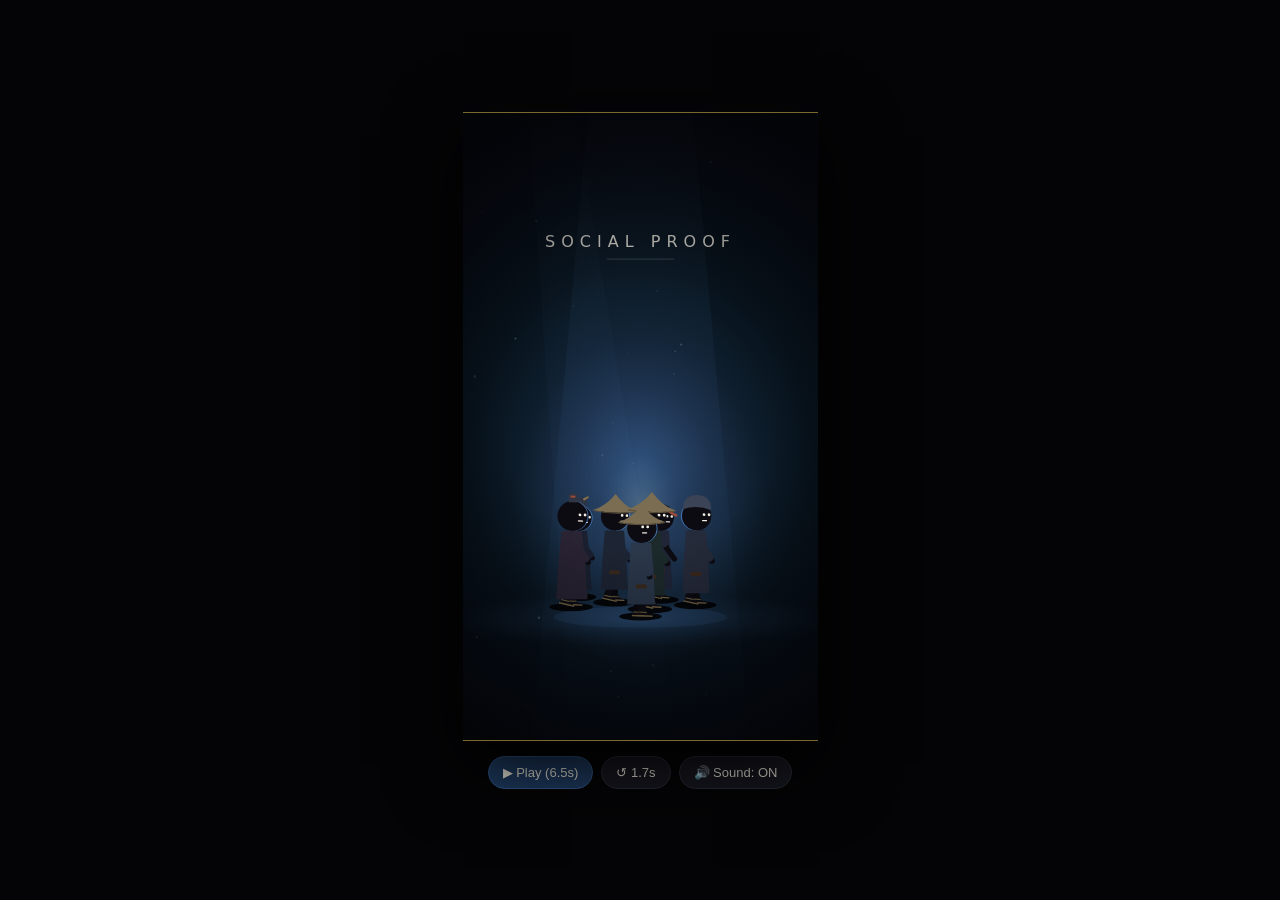
==== commit 8fa199f4: "Update index.html" ====
--- a/index.html
+++ b/index.html
@@ -1,5 +1,5 @@
 <!DOCTYPE html><html lang="en"><head><meta charset="UTF-8"><meta name="viewport" content="width=device-width, initial-scale=1">
-<title>Zenspiris — Nukemairi Scene 6: Leaving Looks Normal (5.5s + Foley SFX)</title>
+<title>Zenspiris — Nukemairi Scene 7: Social Proof (6.5s + Foley SFX)</title>
 <style>
 *{box-sizing:border-box}
 body{margin:0;min-height:100vh;background:#040406;display:flex;flex-direction:column;align-items:center;justify-content:center;overflow:hidden;font-family:system-ui,-apple-system,Segoe UI,sans-serif}
@@ -16,83 +16,61 @@
 <div class="stage-wrapper"><div class="letterbox top"></div><div class="letterbox bottom"></div><div class="vignette"></div>
 <svg class="scene-svg" viewBox="0 0 540 960" preserveAspectRatio="xMidYMid meet" xmlns="http://www.w3.org/2000/svg">
  <defs>
-  <linearGradient id="s6Sky" x1="0" y1="0" x2="0" y2="1"><stop offset="0" stop-color="#04060c"/><stop offset=".5" stop-color="#0b101d"/><stop offset=".8" stop-color="#131b2e"/><stop offset="1" stop-color="#1c2742"/></linearGradient>
-  <radialGradient id="s6Glow" cx="50%" cy="50%" r="50%"><stop offset="0" stop-color="#fef08a" stop-opacity=".85"/><stop offset=".15" stop-color="#fcd34d" stop-opacity=".5"/><stop offset=".45" stop-color="#f59e0b" stop-opacity=".16"/><stop offset="1" stop-color="#d97706" stop-opacity="0"/></radialGradient>
-  <radialGradient id="s6Wash" cx="50%" cy="50%" r="50%"><stop offset="0" stop-color="#fcd34d" stop-opacity=".2"/><stop offset=".6" stop-color="#f59e0b" stop-opacity=".06"/><stop offset="1" stop-color="#f59e0b" stop-opacity="0"/></radialGradient>
-  <radialGradient id="s6Vermil" cx="50%" cy="50%" r="50%"><stop offset="0" stop-color="#b5523b" stop-opacity=".35"/><stop offset="1" stop-color="#b5523b" stop-opacity="0"/></radialGradient>
-  <linearGradient id="s6Mist" x1="0" y1="0" x2="0" y2="1"><stop offset="0" stop-color="#131b2e" stop-opacity="0"/><stop offset="1" stop-color="#131b2e" stop-opacity=".35"/></linearGradient>
-  <linearGradient id="s6Haze" x1="0" y1="0" x2="0" y2="1"><stop offset="0" stop-color="#1c2742" stop-opacity="0"/><stop offset=".6" stop-color="#1c2742" stop-opacity=".5"/><stop offset="1" stop-color="#1c2742" stop-opacity="0"/></linearGradient>
+  <radialGradient id="s7Cool" cx="50%" cy="50%" r="50%"><stop offset="0" stop-color="#60a5fa" stop-opacity=".36"/><stop offset=".22" stop-color="#60a5fa" stop-opacity=".2"/><stop offset=".55" stop-color="#38bdf8" stop-opacity=".07"/><stop offset="1" stop-color="#38bdf8" stop-opacity="0"/></radialGradient>
+  <radialGradient id="s7Core" cx="50%" cy="50%" r="50%"><stop offset="0" stop-color="#bae6fd" stop-opacity=".3"/><stop offset=".3" stop-color="#60a5fa" stop-opacity=".14"/><stop offset="1" stop-color="#60a5fa" stop-opacity="0"/></radialGradient>
+  <radialGradient id="s7Pool" cx="50%" cy="50%" r="50%"><stop offset="0" stop-color="#60a5fa" stop-opacity=".22"/><stop offset=".6" stop-color="#60a5fa" stop-opacity=".07"/><stop offset="1" stop-color="#60a5fa" stop-opacity="0"/></radialGradient>
+  <linearGradient id="s7Beam" x1="0" y1="0" x2="0" y2="1"><stop offset="0" stop-color="#bae6fd" stop-opacity="0"/><stop offset=".45" stop-color="#60a5fa" stop-opacity=".5"/><stop offset="1" stop-color="#60a5fa" stop-opacity="0"/></linearGradient>
+  <radialGradient id="s7Risk" cx="50%" cy="50%" r="50%"><stop offset="0" stop-color="#b5523b" stop-opacity="0"/><stop offset=".75" stop-color="#b5523b" stop-opacity=".12"/><stop offset="1" stop-color="#b5523b" stop-opacity=".3"/></radialGradient>
  </defs>
- <g id="s6Camera">
-  <rect x="-60" y="-120" width="660" height="1200" fill="url(#s6Sky)"/>
-  <g id="s6Stars" fill="#cfe0ff"></g>
-  <!-- distant hills + street buildings (right) -->
-  <path d="M -60 700 Q 120 650 280 690 T 600 676 L 600 780 L -60 780 Z" fill="#0a0f1a"/>
-  <g fill="#080b14">
-   <rect x="300" y="640" width="110" height="130"/><path d="M 292 640 L 355 606 L 418 640 Z"/>
-   <rect x="420" y="660" width="150" height="110"/><path d="M 412 660 L 495 626 L 578 660 Z"/>
-   <rect x="250" y="676" width="60" height="94"/><path d="M 244 676 L 280 654 L 316 676 Z"/>
+ <g id="s7Camera">
+  <rect x="-120" y="-140" width="780" height="1260" fill="#04060c"/>
+  <!-- cool radial glow behind centre -->
+  <ellipse id="s7GlowBig" cx="270" cy="540" rx="460" ry="540" fill="url(#s7Cool)"/>
+  <path d="M 206 -140 L 334 -140 L 445 1080 L 95 1080 Z" fill="url(#s7Beam)" opacity=".1"/>
+  <path d="M 92 -140 L 146 -140 L 350 1080 L 175 1080 Z" fill="url(#s7Beam)" opacity=".05"/>
+  <ellipse id="s7GlowCore" cx="270" cy="600" rx="190" ry="250" fill="url(#s7Core)"/>
+  <g id="s7Motes" fill="#bae6fd"></g>
+  <!-- soft light pool (no floor line) -->
+  <ellipse cx="270" cy="772" rx="300" ry="40" fill="url(#s7Pool)"/>
+  <ellipse cx="270" cy="768" rx="130" ry="16" fill="#60a5fa" opacity=".1"/>
+  <!-- title -->
+  <text id="s7Txt" x="270" y="214" text-anchor="middle" font-family="system-ui,-apple-system,Segoe UI,sans-serif" font-size="24" font-weight="300" letter-spacing="9" fill="#f2ede2" opacity="0">SOCIAL PROOF</text>
+  <path id="s7Rule" d="M 220 232 H 320" stroke="#f2ede2" stroke-width="1" opacity="0"/>
+  <!-- risk zone (vermilion ring) -->
+  <g id="s7Ring" opacity="0">
+   <ellipse cx="0" cy="0" rx="82" ry="16" fill="url(#s7Risk)"/>
+   <ellipse cx="0" cy="0" rx="82" ry="16" fill="none" stroke="#b5523b" stroke-width="2"/>
+   <ellipse cx="0" cy="0" rx="100" ry="21" fill="none" stroke="#b5523b" stroke-opacity=".45" stroke-width="1"/>
   </g>
-  <g fill="#fcd34d" opacity=".4"><rect x="322" y="690" width="10" height="14"/><rect x="346" y="690" width="10" height="14"/><rect x="450" y="700" width="12" height="14"/><rect x="520" y="700" width="12" height="14"/><rect x="266" y="704" width="8" height="12"/></g>
-  <!-- torii (distant, dim vermilion) -->
-  <ellipse cx="478" cy="712" rx="120" ry="60" fill="url(#s6Vermil)"/>
-  <g id="s6Torii" fill="#b5523b" opacity=".62">
-   <rect x="446" y="640" width="7" height="72"/><rect x="503" y="640" width="7" height="72"/>
-   <path d="M 430 634 Q 478 645 526 634 L 524 643 Q 478 654 432 643 Z"/>
-   <rect x="440" y="657" width="76" height="5"/><rect x="474" y="643" width="8" height="14"/>
-  </g>
-  <rect x="-60" y="660" width="660" height="120" fill="url(#s6Haze)"/>
-  <!-- ground: packed dirt -> stone paving (extended cleanly to bottom edge) -->
-  <path d="M -60 770 Q 270 756 600 774 L 600 1080 L -60 1080 Z" fill="#10131c"/>
-  <ellipse cx="80" cy="806" rx="110" ry="8" fill="#0b0d14" opacity=".7"/><ellipse cx="150" cy="838" rx="90" ry="6" fill="#0b0d14" opacity=".6"/><ellipse cx="30" cy="870" rx="70" ry="5" fill="#0b0d14" opacity=".6"/><ellipse cx="95" cy="912" rx="85" ry="6" fill="#0b0d14" opacity=".55"/>
-  <g fill="#1a1e2b" opacity=".9"><circle cx="60" cy="790" r="2"/><circle cx="130" cy="800" r="1.6"/><circle cx="170" cy="826" r="2.2"/><circle cx="90" cy="850" r="1.8"/><circle cx="40" cy="830" r="1.5"/><circle cx="115" cy="895" r="2"/><circle cx="55" cy="935" r="1.7"/></g>
-  <path d="M 214 764 L 600 768 L 600 1080 L 163 1080 Z" fill="#1b2030"/>
-  <g id="s6Slabs" stroke="#0b0e16" stroke-width="1.6" fill="none" opacity=".85"></g>
-  <path d="M 214 764 L 163 1080" stroke="#0b0e16" stroke-width="4"/><path d="M 217 764 L 168 1080" stroke="#fcd34d" stroke-opacity=".13" stroke-width="1.3"/>
-  <ellipse cx="170" cy="796" rx="240" ry="26" fill="#fcd34d" opacity=".1"/>
-  <ellipse cx="360" cy="800" rx="190" ry="14" fill="#fcd34d" opacity=".08"/>
-  <!-- left machiya with three sliding doors -->
-  <rect x="-60" y="586" width="270" height="198" fill="#0a0e18"/>
-  <g stroke="#161c2b" stroke-width="3"><path d="M -60 612 H 210"/><path d="M -60 784 H 210"/><path d="M 4 612 V 784"/><path d="M 66 612 V 784"/><path d="M 126 612 V 784"/><path d="M 188 612 V 784"/></g>
-  <g id="s6Windows" fill="#1a1308"></g>
-  <path d="M -80 590 L 70 540 L 224 590 Q 70 566 -80 590 Z" fill="#1a2030"/>
-  <path d="M -80 590 Q 70 566 224 590 L 224 604 Q 70 580 -80 604 Z" fill="#0e121c"/>
-  <path d="M -80 590 L 70 540 L 224 590" fill="none" stroke="#d97706" stroke-opacity=".3" stroke-width="2"/>
-  <g id="s6Doors"></g>
-  <!-- overhead lanterns -->
-  <g id="s6Ropes"></g>
-  <g id="s6LanGlows"></g>
-  <g id="s6Lanterns"></g>
-  <g id="s6ExtraLayer"></g>
-  <g id="s6Sv1Layer"></g><g id="s6Sv2Layer"></g><g id="s6Sv3Layer"></g>
-  <g id="s6TomiLayer"></g>
-  <ellipse cx="230" cy="660" rx="320" ry="280" fill="url(#s6Wash)"/>
-  <rect x="-60" y="840" width="660" height="240" fill="url(#s6Mist)"/>
-  <rect x="-60" y="-120" width="660" height="230" fill="#04060c" opacity=".35"/>
+  <g id="s7WalkLayer"></g>
+  <g id="s7TomiLayer"></g>
  </g>
 </svg></div>
-<div class="controls"><button id="playBtn" class="primary">▶ Play (5.5s)</button><button id="replayBtn">↺ 0.0s</button><button id="soundBtn">🔊 Sound: ON</button></div>
+<div class="controls"><button id="playBtn" class="primary">▶ Play (6.5s)</button><button id="replayBtn">↺ 0.0s</button><button id="soundBtn">🔊 Sound: ON</button></div>
 <script src="https://cdnjs.cloudflare.com/ajax/libs/gsap/3.12.5/gsap.min.js"></script>
 <script>
 const $=id=>document.getElementById(id),playBtn=$('playBtn'),replayBtn=$('replayBtn'),soundBtn=$('soundBtn');
-const DUR=5.5;
+const DUR=6.5;
 /* ---- AUDIO helpers ---- */
 let audioCtx=null,soundEnabled=true;
 function initAudio(){if(!audioCtx)audioCtx=new(window.AudioContext||window.webkitAudioContext)();if(audioCtx.state==='suspended')audioCtx.resume();}
 function tone(type,f0,f1,d,g,when=0){if(!audioCtx||!soundEnabled)return;const t=audioCtx.currentTime+when,o=audioCtx.createOscillator(),v=audioCtx.createGain();o.type=type;o.frequency.setValueAtTime(f0,t);o.frequency.exponentialRampToValueAtTime(f1,t+d);v.gain.setValueAtTime(g,t);v.gain.exponentialRampToValueAtTime(.0001,t+d);o.connect(v).connect(audioCtx.destination);o.start(t);o.stop(t+d+.02);}
 function noise(d,type,f,q,g,att,when=0){if(!audioCtx||!soundEnabled)return;const t=audioCtx.currentTime+when,n=Math.floor(audioCtx.sampleRate*d),b=audioCtx.createBuffer(1,n,audioCtx.sampleRate),a=b.getChannelData(0);for(let i=0;i<n;i++)a[i]=Math.random()*2-1;const s=audioCtx.createBufferSource(),fl=audioCtx.createBiquadFilter(),v=audioCtx.createGain();s.buffer=b;fl.type=type;fl.frequency.value=f;fl.Q.value=q;v.gain.setValueAtTime(.0001,t);v.gain.linearRampToValueAtTime(g,t+att);v.gain.exponentialRampToValueAtTime(.0001,t+d);s.connect(fl).connect(v).connect(audioCtx.destination);s.start(t);}
-function bed(d,type,f,q,g){
- if(!audioCtx||!soundEnabled)return;const t=audioCtx.currentTime,n=Math.floor(audioCtx.sampleRate*d),b=audioCtx.createBuffer(1,n,audioCtx.sampleRate),a=b.getChannelData(0);for(let i=0;i<n;i++)a[i]=Math.random()*2-1;
- const s=audioCtx.createBufferSource(),fl=audioCtx.createBiquadFilter(),v=audioCtx.createGain();s.buffer=b;fl.type=type;fl.frequency.value=f;fl.Q.value=q;v.gain.setValueAtTime(.0001,t);v.gain.linearRampToValueAtTime(g,t+.4);v.gain.setValueAtTime(g,t+d-.5);v.gain.linearRampToValueAtTime(.0001,t+d);s.connect(fl).connect(v).connect(audioCtx.destination);s.start(t);}
-function sweep(d,f0,f1,q,g,when=0){
- if(!audioCtx||!soundEnabled)return;const t=audioCtx.currentTime+when,n=Math.floor(audioCtx.sampleRate*d),b=audioCtx.createBuffer(1,n,audioCtx.sampleRate),a=b.getChannelData(0);for(let i=0;i<n;i++)a[i]=Math.random()*2-1;
- const s=audioCtx.createBufferSource(),fl=audioCtx.createBiquadFilter(),v=audioCtx.createGain();s.buffer=b;fl.type='bandpass';fl.Q.value=q;fl.frequency.setValueAtTime(f0,t);fl.frequency.exponentialRampToValueAtTime(f1,t+d);
- v.gain.setValueAtTime(.0001,t);v.gain.linearRampToValueAtTime(g,t+.03);v.gain.exponentialRampToValueAtTime(.0001,t+d);s.connect(fl).connect(v).connect(audioCtx.destination);s.start(t);}
-const playDirt=()=>{const j=Math.random()*.02;noise(.08,'lowpass',700,.6,.05,.006,j);noise(.1,'bandpass',2600,.9,.012,.015,j+.01);};
-const playClick=()=>{noise(.06,'bandpass',1800,1.4,.085,.002);tone('triangle',190,70,.05,.04);};
-const playStone=gm=>{const j=Math.random()*.02;noise(.05,'bandpass',1800,1,.04*gm,.003,j);tone('triangle',140,55,.07,.05*gm,j);};
-const playDoor=()=>{sweep(.2,600,200,1.2,.07);tone('triangle',110,55,.07,.035,.21);};
-const playClap=()=>{tone('triangle',1000,620,.04,.01);tone('triangle',1500,900,.03,.007,.08);};
+/* scene-specific audio */
+let drone=null;
+function stopDrone(){if(!drone||!audioCtx){drone=null;return;}const n=audioCtx.currentTime;try{drone.g.gain.cancelScheduledValues(n);drone.g.gain.setValueAtTime(drone.g.gain.value,n);drone.g.gain.linearRampToValueAtTime(.0001,n+.05);drone.o1.stop(n+.08);drone.o2.stop(n+.08);drone.lfo.stop(n+.08);}catch(e){}drone=null;}
+function startDrone(d){
+ if(!audioCtx||!soundEnabled)return;stopDrone();const t=audioCtx.currentTime,g=audioCtx.createGain(),g2=audioCtx.createGain(),lfo=audioCtx.createOscillator(),lg=audioCtx.createGain(),o1=audioCtx.createOscillator(),o2=audioCtx.createOscillator();
+ o1.type='sine';o1.frequency.setValueAtTime(82,t);o2.type='sine';o2.frequency.setValueAtTime(164,t);g2.gain.value=.22;lfo.frequency.value=.25;lg.gain.value=.004;
+ g.gain.setValueAtTime(.0001,t);g.gain.linearRampToValueAtTime(.012,t+.5);g.gain.linearRampToValueAtTime(.03,t+d-.6);g.gain.linearRampToValueAtTime(.0001,t+d);
+ lfo.connect(lg).connect(g.gain);o1.connect(g);o2.connect(g2).connect(g);g.connect(audioCtx.destination);o1.start(t);o2.start(t);lfo.start(t);o1.stop(t+d+.05);o2.stop(t+d+.05);lfo.stop(t+d+.05);drone={o1,o2,g,lfo};}
+function droneRise(){
+ if(!drone||!audioCtx)return;const t=audioCtx.currentTime;drone.o1.frequency.setValueAtTime(82,t);drone.o1.frequency.linearRampToValueAtTime(87,t+1);drone.o2.frequency.setValueAtTime(164,t);drone.o2.frequency.linearRampToValueAtTime(174,t+1);}
+const playTick=()=>tone('triangle',1800,1500,.012,.008);
+const playPulse=()=>tone('sine',60,54,.2,.1);
+const playOneStep=()=>noise(.09,'lowpass',600,.6,.03,.008);
+function playSteps6(){
+ SIDE.forEach(w=>{if(w.st.x>-30&&w.st.x<570)noise(.09,'lowpass',600,.6,.018,.008,Math.random()*.025);});}
 
 /* ===== ZChar v1 — Zenspiris base character rig ===== */
 const ZNS='http://www.w3.org/2000/svg',ZD=Math.PI/180;
@@ -189,72 +167,54 @@
 Object.assign(ZSHOES,{waraji:[['M -5 -4 L 6 -4 L 8 1 L 14 3 L 14 6 L -6 6 Z','#0d0b12'],['M -7 4 L 16 4 L 16 6 L -7 6 Z','#7a6a46'],['M -5 -1 H 7 V 0.5 H -5 Z','#7a6a46']]});
 const OUT={
  tomi:{shirt:['#2b384b',0,-16,3,7],sl:['l','#2b384b'],pa:['k','#262f3f'],hat:'sugegasa',shoe:'waraji',ex:'belt'},
- srvA:{shirt:['#2c3445',0,-14,3,5],sl:['s','#2c3445'],pa:['k','#242b39'],hat:'hachimaki',shoe:'waraji',ex:'belt'},
- srvB:{shirt:['#33303f',0,-8,3,8],sl:['l','#33303f'],hat:'bun',shoe:'waraji'},
- srvC:{shirt:['#2a3a38',0,-14,3,6],sl:['l','#2a3a38'],pa:['k','#222f2d'],hat:'tenugui',shoe:'waraji',ex:'belt'},
- ex1:{shirt:['#232e3f',0,-14,3,6],sl:['l','#232e3f'],pa:['k','#222b3a'],hat:'sugegasa',shoe:'waraji',ex:'belt'},
- ex2:{shirt:['#3a3146',0,-8,3,9],sl:['l','#3a3146'],hat:'shimada',shoe:'waraji'},
- ex3:{shirt:['#2e3440',0,-16,3,6],sl:['l','#2e3440'],pa:['k','#262b36'],hat:'hachimaki',shoe:'waraji',ex:'belt'},
- ex4:{shirt:['#3d3036',0,-6,3,9],sl:['l','#3d3036'],hat:'bun',shoe:'waraji'}
+ w1:{shirt:['#1a2030',0,-8,3,9],sl:['l','#1a2030'],hat:'shimada',shoe:'waraji'},
+ w2:{shirt:['#202638',0,-14,3,6],sl:['s','#202638'],pa:['k','#1a2030'],hat:'hachimaki',shoe:'waraji',ex:'belt'},
+ w3:{shirt:['#1d2433',0,-16,3,7],sl:['l','#1d2433'],pa:['k','#181e2c'],hat:'sugegasa',shoe:'waraji',ex:'belt'},
+ w4:{shirt:['#262b3b',0,-14,3,6],sl:['l','#262b3b'],pa:['k','#1e2332'],hat:'tenugui',shoe:'waraji',ex:'belt'},
+ w5:{shirt:['#2a2434',0,-8,3,9],sl:['l','#2a2434'],hat:'bun',shoe:'waraji'},
+ w6:{shirt:['#1c2a2c',0,-16,3,7],sl:['l','#1c2a2c'],pa:['k','#172224'],hat:'sugegasa',shoe:'waraji',ex:'belt'}
 };
-const FEET=55,GOLD='#fcd34d';
+const FEET=55,COOL='#60a5fa',CYC=.46,CX=270;
 
 /* ---- walkers ---- */
 function mkWalker(o){
- const c=ZChar($(o.layer),{outfit:o.outfit,params:o.params,rim:GOLD}),h=(o.params&&o.params.height)||1;
- const w=Object.assign({c,h,gm:1,rimOp:.5,idle:0},o);
+ const c=ZChar($(o.layer),{outfit:o.outfit,params:o.params,rim:COOL}),h=(o.params&&o.params.height)||1;
+ const w=Object.assign({c,h,rimOp:.5,idle:0,glowRim:false,walk:0},o);
  w.rimEl=c.g.querySelector('[data-r="rim"]');w.trEl=c.g.querySelector('[data-r="tr"]');
  w.rimEl.setAttribute('opacity',w.rimOp);w.trEl.setAttribute('opacity',w.rimOp*.8);
- w.init=()=>({x:o.x,y:o.y,walk:0,ph:0,yaw:o.yaw,headTurn:0,tilt:0,eyes:'deadpan',mouth:'flat',brow:'none',lookX:0,lookY:0,lean:0,naT:10,naE:10,faT:10,faE:10,t:0});
+ w.init=()=>({x:o.x,y:o.y,walk:o.walk,ph:0,yaw:0,headTurn:o.headTurn||0,tilt:0,eyes:'deadpan',mouth:'flat',brow:'none',lookX:0,lookY:0,lean:0,naT:10,naE:10,faT:10,faE:10,t:0});
  w.st=w.init();return w;
 }
 function renderW(w){const s=w.st,idl=w.idle*Math.sin(s.t*1.9+w.h*7);
- w.c.update({x:s.x,y:s.y,walk:s.walk,ph:s.ph,yaw:s.yaw,headTurn:s.headTurn,tilt:s.tilt,eyes:s.eyes,mouth:s.mouth,brow:s.brow,lookX:s.lookX,lookY:s.lookY,lean:s.lean+idl,na:[s.naT,s.naE],fa:[s.faT,s.faE],t:s.t});}
-const ex1=mkWalker({layer:'s6ExtraLayer',outfit:OUT.ex1,params:{height:.86},x:300,y:768,yaw:0,rimOp:.55,idle:.5});
-const ex2=mkWalker({layer:'s6ExtraLayer',outfit:OUT.ex2,params:{height:.8},x:352,y:770,yaw:0,rimOp:.5,idle:.4});
-const ex3=mkWalker({layer:'s6ExtraLayer',outfit:OUT.ex3,params:{height:.88},x:406,y:768,yaw:0,rimOp:.45,idle:.5});
-const ex4=mkWalker({layer:'s6ExtraLayer',outfit:OUT.ex4,params:{height:.78},x:458,y:771,yaw:0,rimOp:.4,idle:.4});
-const sv1=mkWalker({layer:'s6Sv1Layer',outfit:OUT.srvA,params:{height:.98},x:36,y:782,yaw:0,rimOp:.5,idle:.4,gm:.7});
-const sv2=mkWalker({layer:'s6Sv2Layer',outfit:OUT.srvB,params:{height:.9},x:96,y:782,yaw:0,rimOp:.5,idle:.4,gm:.85});
-const sv3=mkWalker({layer:'s6Sv3Layer',outfit:OUT.srvC,params:{height:1.02},x:156,y:782,yaw:0,rimOp:.5,idle:.4,gm:1});
-const tomi=mkWalker({layer:'s6TomiLayer',outfit:OUT.tomi,x:100,y:790,yaw:-.8,rimOp:.5});
-const WALKERS=[ex1,ex2,ex3,ex4,sv1,sv2,sv3,tomi],SERV=[sv1,sv2,sv3];
-
-/* ---- static dressing: stars, slabs, windows, doors, lanterns ---- */
-(function(){
- let s='';[[40,90,1.1],[130,170,.9],[230,70,1.2],[330,130,1],[440,60,1.2],[500,190,.9],[90,260,.9],[380,260,.9],[260,300,.8],[500,330,.8],[85,22,1.0],[275,16,.9],[460,24,1.1]].forEach(([x,y,r])=>s+=`<circle cx="${x}" cy="${y}" r="${r}" opacity=".3"/>`);$('s6Stars').innerHTML=s;
- let sl='';[790,812,840,876,920,972,1030].forEach(y=>sl+=`<path d="M ${214-(y-764)*.16} ${y} H 600"/>`);
- for(let i=0;i<9;i++){const x=250+i*52;sl+=`<path d="M ${x} 766 L ${x*1.0+(x-470)*2.55} 1080"/>`;}
- $('s6Slabs').innerHTML=sl;
- let w='';[10,76,136,196].forEach(x=>w+=`<rect x="${x}" y="622" width="40" height="0" />`);$('s6Windows').innerHTML=w;
- let d='';[36,96,156].forEach((cx,i)=>{
-  d+=`<rect x="${cx-26}" y="782" width="52" height="6" fill="#1a1e2b"/><rect x="${cx-24}" y="636" width="48" height="146" fill="#120e08"/>`
-   +`<rect id="s6Dg${i}" x="${cx-22}" y="638" width="44" height="142" fill="#f59e0b" opacity="0"/>`
-   +`<g id="s6Dp${i}"><rect x="${cx-22}" y="638" width="44" height="142" fill="#1c2233"/><path d="M ${cx-22} 690 H ${cx+22} M ${cx-22} 740 H ${cx+22} M ${cx} 638 V 780" stroke="#2c3547" stroke-width="1.4"/><rect x="${cx-22}" y="638" width="44" height="142" fill="none" stroke="#fcd34d" stroke-opacity=".12"/></g>`;
- });
- $('s6Doors').innerHTML=d;
- let rp='',gl='',bd='';
- [[[-30,100],[200,175],[470,335],9,1],[[590,110],[540,210],[490,330],4,.9]].forEach(([p0,p1,p2,n,tmax])=>{
-  rp+=`<path d="M ${p0[0]} ${p0[1]} Q ${p1[0]} ${p1[1]} ${p2[0]} ${p2[1]}" stroke="#14100a" stroke-width="1.6" fill="none"/>`;
-  for(let i=0;i<n;i++){const t=(i+.5)/n*tmax,u=1-t,x=u*u*p0[0]+2*u*t*p1[0]+t*t*p2[0],y=u*u*p0[1]+2*u*t*p1[1]+t*t*p2[1],sc=1.25-.85*t,by=y+15*sc;
-   gl+=`<circle cx="${x.toFixed(1)}" cy="${by.toFixed(1)}" r="${(50*sc).toFixed(1)}" fill="url(#s6Glow)" opacity=".8"/>`;
-   bd+=`<path d="M ${x.toFixed(1)} ${y.toFixed(1)} V ${(y+3*sc).toFixed(1)}" stroke="#14100a" stroke-width="1.2"/><rect x="${(x-4.5*sc).toFixed(1)}" y="${(y+3*sc).toFixed(1)}" width="${9*sc}" height="${3*sc}" rx="1" fill="#14100a"/>`
-    +`<ellipse cx="${x.toFixed(1)}" cy="${by.toFixed(1)}" rx="${8*sc}" ry="${11*sc}" fill="#b45309"/><ellipse cx="${x.toFixed(1)}" cy="${by.toFixed(1)}" rx="${5.2*sc}" ry="${8*sc}" fill="#fef08a" opacity=".92"/>`
-    +`<path d="M ${(x-7*sc).toFixed(1)} ${(by-3*sc).toFixed(1)} Q ${x.toFixed(1)} ${(by-1*sc).toFixed(1)} ${(x+7*sc).toFixed(1)} ${(by-3*sc).toFixed(1)} M ${(x-7*sc).toFixed(1)} ${(by+4*sc).toFixed(1)} Q ${x.toFixed(1)} ${(by+6*sc).toFixed(1)} ${(x+7*sc).toFixed(1)} ${(by+4*sc).toFixed(1)}" stroke="#5a2d08" stroke-width="${Math.max(.6,1.1*sc).toFixed(2)}" fill="none"/>`
-    +`<rect x="${(x-4.5*sc).toFixed(1)}" y="${(by+10*sc).toFixed(1)}" width="${9*sc}" height="${3*sc}" rx="1" fill="#14100a"/>`;}
- });
- $('s6Ropes').innerHTML=rp;$('s6LanGlows').innerHTML=gl;$('s6Lanterns').innerHTML=bd;
+ w.c.update({x:s.x,y:s.y,walk:s.walk,ph:s.ph,yaw:s.yaw,headTurn:s.headTurn,tilt:s.tilt,eyes:s.eyes,mouth:s.mouth,brow:s.brow,lookX:s.lookX,lookY:s.lookY,lean:s.lean+idl,na:[s.naT,s.naE],fa:[s.faT,s.faE],t:s.t});
+ if(w.glowRim){const k=Math.max(-1,Math.min(1,(CX-s.x)/25));
+  w.rimEl.setAttribute('cx',(1.7*k).toFixed(2));w.trEl.setAttribute('transform',`translate(${(1.5*k).toFixed(2)},0)`);}
+}
+const SPEC=[[OUT.w1,.88,736,-2],[OUT.w2,.92,740,112],[OUT.w3,.96,744,36],[OUT.w4,1,748,150],[OUT.w5,1.02,751,-40],[OUT.w6,1.04,754,74]];
+const SIDE=SPEC.map(([o,h,y,x])=>{const w=mkWalker({layer:'s7WalkLayer',outfit:o,params:{height:h},x,y,walk:1,rimOp:.5,idle:0,glowRim:true});w.v=FEET*h/CYC;return w;});
+const tomi=mkWalker({layer:'s7TomiLayer',outfit:OUT.tomi,x:CX,y:765,rimOp:.6,headTurn:70});
+const WALKERS=[...SIDE,tomi];
+const fx={trk:0,ring:0};
+
+(function(){ // static dressing: drifting motes extended to top and bottom edges
+ let s='',r=7;const rnd=()=>(r=(r*9301+49297)%233280)/233280;
+ for(let i=0;i<36;i++)s+=`<circle cx="${(rnd()*640-50).toFixed(0)}" cy="${(-80+rnd()*1120).toFixed(0)}" r="${(.7+rnd()*1.3).toFixed(1)}" opacity="${(.08+rnd()*.2).toFixed(2)}"/>`;
+ $('s7Motes').innerHTML=s;
 })();
-
-/* ---- TIMELINE (5.5s) ---- */
+const clamp=(v,a,b)=>Math.max(a,Math.min(b,v));
+
+/* ---- TIMELINE (6.5s) ---- */
 let sceneTl=null;
-const DOOR_X=[36,96,156],DOOR_T=[2.2,2.9,3.6];
-function resetScene6ToStart(){
+function resetScene7ToStart(){
  if(sceneTl){sceneTl.kill();sceneTl=null;}
+ stopDrone();
  WALKERS.forEach(w=>{w.st=w.init();});
- gsap.set('#s6Camera',{scale:1,svgOrigin:'200 650'});
- [0,1,2].forEach(i=>{gsap.set('#s6Dp'+i,{scaleX:1,svgOrigin:`${DOOR_X[i]-22} 700`});gsap.set('#s6Dg'+i,{opacity:0});gsap.set('#s6Sv'+(i+1)+'Layer',{opacity:0});});
- gsap.set('#s6LanGlows',{opacity:1});
+ fx.trk=0;fx.ring=0;
+ gsap.set('#s7Camera',{scale:1,svgOrigin:'270 650'});
+ gsap.set('#s7Txt',{opacity:0});gsap.set('#s7Rule',{opacity:0});gsap.set('#s7Ring',{opacity:0});
+ $('s7Ring').setAttribute('transform','translate(270 767)');
+ $('s7Motes').setAttribute('transform','translate(0 0)');
+ $('s7GlowBig').setAttribute('opacity',1);$('s7GlowCore').setAttribute('opacity',1);
  WALKERS.forEach(renderW);replayBtn.textContent='↺ 0.0s';
 }
 function walkSeg(tl,w,t0,t1,x0,x1,ph0,amp,fn){
@@ -264,39 +224,34 @@
  tl.to(w.st,{walk:0,duration:.2},t1-.2);
  for(let n=0;;n++){const t=t0+((n/2+.25)-ph0)*cyc;if(t>t1-.15)break;if(t>=t0+.05)tl.call(fn,null,t);}
 }
-function playScene6(){
- resetScene6ToStart();
+function playScene7(){
+ resetScene7ToStart();
  sceneTl=gsap.timeline({onUpdate:()=>{const t=sceneTl.time();WALKERS.forEach(w=>w.st.t=t);
-   $('s6LanGlows').setAttribute('opacity',(.94+.04*Math.sin(t*9)+.03*Math.sin(t*17+1.1)).toFixed(3));
-   WALKERS.forEach(renderW);replayBtn.textContent=`↺ ${t.toFixed(1)}s`;},onComplete:()=>{replayBtn.textContent='↺ 5.5s';}});
- sceneTl.to('#s6Camera',{scale:1.1,svgOrigin:'200 650',duration:DUR,ease:'power1.inOut'},0);
- sceneTl.call(()=>bed(5.4,'bandpass',320,.6,.022),null,.05);
- sceneTl.call(()=>bed(5.4,'bandpass',620,.8,.012),null,.05);
- [.9,3.4].forEach(t=>sceneTl.call(playClap,null,t));
- walkSeg(sceneTl,tomi,0,1.5,100,215,0,.5,playDirt);
- sceneTl.call(playClick,null,1.4);
- sceneTl.to(tomi.st,{headTurn:90,duration:.4,ease:'power2.inOut'},1.5);
- sceneTl.to(tomi.st,{lookX:-.9,duration:.25,ease:'sine.out'},2.0);
- const spec=[[sv1,36,265,2.35,4.15,.25],[sv2,96,330,3.05,4.75,.55],[sv3,156,395,3.75,5.25,.8]];
- spec.forEach(([w,x0,x1,t0,t1,ph0],i)=>{
-  const td=DOOR_T[i];
-  sceneTl.call(playDoor,null,td);
-  sceneTl.to('#s6Dp'+i,{scaleX:.16,svgOrigin:`${DOOR_X[i]-22} 700`,duration:.25,ease:'power2.out'},td);
-  sceneTl.to('#s6Dg'+i,{opacity:.55,duration:.3},td);
-  sceneTl.to('#s6Dg'+i,{opacity:.2,duration:.8},td+.9);
-  sceneTl.to('#s6Sv'+(i+1)+'Layer',{opacity:1,duration:.15},td+.1);
-  walkSeg(sceneTl,w,t0,t1,x0,x1,ph0,1,()=>playStone(w.gm));
- });
- sceneTl.to(tomi.st,{lookX:1,duration:.8,ease:'sine.inOut'},2.6);
- sceneTl.set(tomi.st,{mouth:'smile'},4.6).to(tomi.st,{tilt:-3,duration:.5,ease:'power2.out'},4.6);
- sceneTl.to(tomi.st,{lookX:.4,duration:.6,ease:'sine.inOut'},4.9);
-}
-playBtn.addEventListener('click',()=>{initAudio();playScene6();});
-replayBtn.addEventListener('click',()=>resetScene6ToStart());
+   const cx=SIDE.reduce((a,w)=>a+w.st.x,0)/SIDE.length;
+   tomi.st.lookX=fx.trk*clamp((cx-CX)/160,-1,1);
+   const wv=.5+.5*Math.sin((t-2.5)*2.4);
+   $('s7Ring').setAttribute('opacity',(fx.ring*(.3+.4*wv)).toFixed(3));
+   $('s7Ring').setAttribute('transform',`translate(${(270+tomi.st.x-CX)*0+270} 767) scale(${(1+.05*wv).toFixed(3)} ${(1+.05*wv).toFixed(3)})`);
+   $('s7GlowBig').setAttribute('opacity',(.95+.05*Math.sin(t*1.3)).toFixed(3));$('s7GlowCore').setAttribute('opacity',(.93+.07*Math.sin(t*1.9+.8)).toFixed(3));
+   $('s7Motes').setAttribute('transform',`translate(${(-t*3).toFixed(1)} ${(-t*6).toFixed(1)})`);
+   WALKERS.forEach(renderW);replayBtn.textContent=`↺ ${t.toFixed(1)}s`;},onComplete:()=>{replayBtn.textContent='↺ 6.5s';}});
+ sceneTl.to('#s7Camera',{scale:1.12,svgOrigin:'270 650',duration:DUR,ease:'power1.inOut'},0);
+ sceneTl.call(()=>startDrone(6.4),null,.05);
+ for(let k=0;k<7;k++)sceneTl.call(playTick,null,.5+k);
+ SIDE.forEach(w=>sceneTl.fromTo(w.st,{x:w.st.x,ph:0},{x:w.st.x+w.v*DUR,ph:DUR/CYC,duration:DUR,ease:'none',immediateRender:false},0));
+ for(let n=0;;n++){const t=(n/2+.25)*CYC;if(t>5.6)break;sceneTl.call(playSteps6,null,t);}
+ sceneTl.to('#s7Txt',{opacity:.88,duration:.9,ease:'sine.out'},1.0);
+ sceneTl.to('#s7Rule',{opacity:.35,duration:.9,ease:'sine.out'},1.2);
+ sceneTl.to(fx,{trk:1,duration:.4,ease:'sine.inOut'},2.3);
+ sceneTl.to(fx,{ring:1,duration:.5,ease:'sine.out'},2.5);
+ sceneTl.set(tomi.st,{eyes:'squint',brow:'sad'},4.8).to(tomi.st,{lean:-5,duration:.5,ease:'power2.out'},4.8);
+ sceneTl.call(droneRise,null,4.8);
+ sceneTl.call(playPulse,null,5.8);
+ walkSeg(sceneTl,tomi,5.8,6.3,CX,CX+24,0,.5,playOneStep);
+ sceneTl.to(tomi.st,{lean:-3,duration:.3,ease:'power2.inOut'},6.2);
+}
+playBtn.addEventListener('click',()=>{initAudio();playScene7();});
+replayBtn.addEventListener('click',()=>resetScene7ToStart());
 soundBtn.addEventListener('click',()=>{soundEnabled=!soundEnabled;soundBtn.textContent='🔊 Sound: '+(soundEnabled?'ON':'OFF');if(soundEnabled)initAudio();});
-window.addEventListener('load',()=>{resetScene6ToStart();setTimeout(playScene6,250);});
-</script></body></html>'''
-
-with open('nukemairi_scene6_9x16.html', 'w', encoding='utf-8') as f:
-    f.write(html_content)
-print("Saved nukemairi_scene6_9x16.html successfully.")
+window.addEventListener('load',()=>{resetScene7ToStart();setTimeout(playScene7,250);});
+</script></body></html>
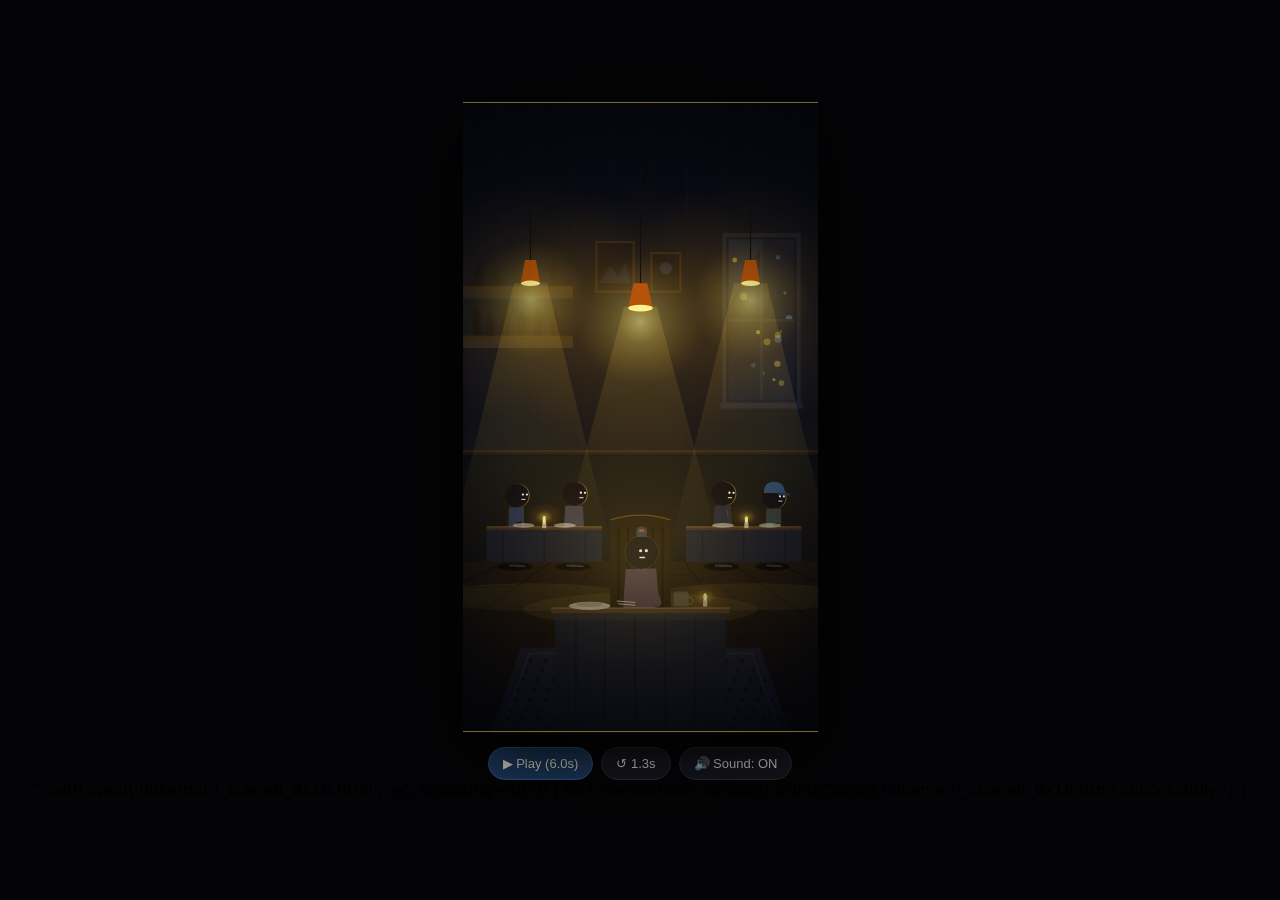
==== commit 33864ed4: "Update index.html" ====
--- a/index.html
+++ b/index.html
@@ -1,5 +1,5 @@
 <!DOCTYPE html><html lang="en"><head><meta charset="UTF-8"><meta name="viewport" content="width=device-width, initial-scale=1">
-<title>Zenspiris — Nukemairi Scene 7: Social Proof (6.5s + Foley SFX)</title>
+<title>Zenspiris — Nukemairi Scene 8: Still Feeling It (6.0s + Foley SFX)</title>
 <style>
 *{box-sizing:border-box}
 body{margin:0;min-height:100vh;background:#040406;display:flex;flex-direction:column;align-items:center;justify-content:center;overflow:hidden;font-family:system-ui,-apple-system,Segoe UI,sans-serif}
@@ -16,61 +16,158 @@
 <div class="stage-wrapper"><div class="letterbox top"></div><div class="letterbox bottom"></div><div class="vignette"></div>
 <svg class="scene-svg" viewBox="0 0 540 960" preserveAspectRatio="xMidYMid meet" xmlns="http://www.w3.org/2000/svg">
  <defs>
-  <radialGradient id="s7Cool" cx="50%" cy="50%" r="50%"><stop offset="0" stop-color="#60a5fa" stop-opacity=".36"/><stop offset=".22" stop-color="#60a5fa" stop-opacity=".2"/><stop offset=".55" stop-color="#38bdf8" stop-opacity=".07"/><stop offset="1" stop-color="#38bdf8" stop-opacity="0"/></radialGradient>
-  <radialGradient id="s7Core" cx="50%" cy="50%" r="50%"><stop offset="0" stop-color="#bae6fd" stop-opacity=".3"/><stop offset=".3" stop-color="#60a5fa" stop-opacity=".14"/><stop offset="1" stop-color="#60a5fa" stop-opacity="0"/></radialGradient>
-  <radialGradient id="s7Pool" cx="50%" cy="50%" r="50%"><stop offset="0" stop-color="#60a5fa" stop-opacity=".22"/><stop offset=".6" stop-color="#60a5fa" stop-opacity=".07"/><stop offset="1" stop-color="#60a5fa" stop-opacity="0"/></radialGradient>
-  <linearGradient id="s7Beam" x1="0" y1="0" x2="0" y2="1"><stop offset="0" stop-color="#bae6fd" stop-opacity="0"/><stop offset=".45" stop-color="#60a5fa" stop-opacity=".5"/><stop offset="1" stop-color="#60a5fa" stop-opacity="0"/></linearGradient>
-  <radialGradient id="s7Risk" cx="50%" cy="50%" r="50%"><stop offset="0" stop-color="#b5523b" stop-opacity="0"/><stop offset=".75" stop-color="#b5523b" stop-opacity=".12"/><stop offset="1" stop-color="#b5523b" stop-opacity=".3"/></radialGradient>
+  <linearGradient id="s8Wall" x1="0" y1="0" x2="0" y2="1"><stop offset="0" stop-color="#04060c"/><stop offset=".55" stop-color="#0b101d"/><stop offset="1" stop-color="#1a1410"/></linearGradient>
+  <linearGradient id="s8Floor" x1="0" y1="0" x2="0" y2="1"><stop offset="0" stop-color="#1a130e"/><stop offset=".5" stop-color="#0f0b09"/><stop offset="1" stop-color="#070605"/></linearGradient>
+  <linearGradient id="s8BgB" x1="0" y1="0" x2="0" y2="1"><stop offset="0" stop-color="#04060c"/><stop offset=".6" stop-color="#0a0f1c"/><stop offset="1" stop-color="#101a30"/></linearGradient>
+  <radialGradient id="s8Glow" cx="50%" cy="50%" r="50%"><stop offset="0" stop-color="#fef08a" stop-opacity=".85"/><stop offset=".15" stop-color="#fcd34d" stop-opacity=".5"/><stop offset=".45" stop-color="#f59e0b" stop-opacity=".16"/><stop offset="1" stop-color="#d97706" stop-opacity="0"/></radialGradient>
+  <radialGradient id="s8Wash" cx="50%" cy="50%" r="50%"><stop offset="0" stop-color="#fcd34d" stop-opacity=".2"/><stop offset=".6" stop-color="#f59e0b" stop-opacity=".06"/><stop offset="1" stop-color="#f59e0b" stop-opacity="0"/></radialGradient>
+  <radialGradient id="s8Cool" cx="50%" cy="50%" r="50%"><stop offset="0" stop-color="#bae6fd" stop-opacity=".7"/><stop offset=".2" stop-color="#60a5fa" stop-opacity=".4"/><stop offset=".55" stop-color="#38bdf8" stop-opacity=".1"/><stop offset="1" stop-color="#38bdf8" stop-opacity="0"/></radialGradient>
+  <radialGradient id="s8BokW" cx="50%" cy="50%" r="50%"><stop offset="0" stop-color="#fcd34d" stop-opacity=".5"/><stop offset=".7" stop-color="#f59e0b" stop-opacity=".25"/><stop offset="1" stop-color="#f59e0b" stop-opacity="0"/></radialGradient>
+  <radialGradient id="s8BokC" cx="50%" cy="50%" r="50%"><stop offset="0" stop-color="#60a5fa" stop-opacity=".4"/><stop offset=".7" stop-color="#60a5fa" stop-opacity=".18"/><stop offset="1" stop-color="#60a5fa" stop-opacity="0"/></radialGradient>
+  <linearGradient id="s8Cone" x1="0" y1="0" x2="0" y2="1"><stop offset="0" stop-color="#fcd34d" stop-opacity=".16"/><stop offset="1" stop-color="#fcd34d" stop-opacity="0"/></linearGradient>
+  <linearGradient id="s8Mist" x1="0" y1="0" x2="0" y2="1"><stop offset="0" stop-color="#131b2e" stop-opacity="0"/><stop offset="1" stop-color="#131b2e" stop-opacity=".35"/></linearGradient>
  </defs>
- <g id="s7Camera">
-  <rect x="-120" y="-140" width="780" height="1260" fill="#04060c"/>
-  <!-- cool radial glow behind centre -->
-  <ellipse id="s7GlowBig" cx="270" cy="540" rx="460" ry="540" fill="url(#s7Cool)"/>
-  <path d="M 206 -140 L 334 -140 L 445 1080 L 95 1080 Z" fill="url(#s7Beam)" opacity=".1"/>
-  <path d="M 92 -140 L 146 -140 L 350 1080 L 175 1080 Z" fill="url(#s7Beam)" opacity=".05"/>
-  <ellipse id="s7GlowCore" cx="270" cy="600" rx="190" ry="250" fill="url(#s7Core)"/>
-  <g id="s7Motes" fill="#bae6fd"></g>
-  <!-- soft light pool (no floor line) -->
-  <ellipse cx="270" cy="772" rx="300" ry="40" fill="url(#s7Pool)"/>
-  <ellipse cx="270" cy="768" rx="130" ry="16" fill="#60a5fa" opacity=".1"/>
-  <!-- title -->
-  <text id="s7Txt" x="270" y="214" text-anchor="middle" font-family="system-ui,-apple-system,Segoe UI,sans-serif" font-size="24" font-weight="300" letter-spacing="9" fill="#f2ede2" opacity="0">SOCIAL PROOF</text>
-  <path id="s7Rule" d="M 220 232 H 320" stroke="#f2ede2" stroke-width="1" opacity="0"/>
-  <!-- risk zone (vermilion ring) -->
-  <g id="s7Ring" opacity="0">
-   <ellipse cx="0" cy="0" rx="82" ry="16" fill="url(#s7Risk)"/>
-   <ellipse cx="0" cy="0" rx="82" ry="16" fill="none" stroke="#b5523b" stroke-width="2"/>
-   <ellipse cx="0" cy="0" rx="100" ry="21" fill="none" stroke="#b5523b" stroke-opacity=".45" stroke-width="1"/>
-  </g>
-  <g id="s7WalkLayer"></g>
-  <g id="s7TomiLayer"></g>
- </g>
+
+ <!-- ============ PANEL A: crowded restaurant (0.0 - 2.0s) ============ -->
+ <g id="s8PanelA"><g id="s8CamA">
+  <rect x="-60" y="-120" width="660" height="840" fill="url(#s8Wall)"/>
+  <g id="s8WallLines" stroke="#0e121c" stroke-width="2" opacity=".8"></g>
+  <rect x="-60" y="540" width="660" height="162" fill="#080a10" opacity=".7"/><path d="M -60 540 H 600" stroke="#2a1f16" stroke-width="3"/><path d="M -60 543 H 600" stroke="#fcd34d" stroke-opacity=".1" stroke-width="1.2"/>
+  <!-- window (night city bokeh) -->
+  <rect x="392" y="226" width="108" height="246" fill="#0a0e18" stroke="#181f30" stroke-width="6"/><rect x="398" y="232" width="96" height="234" fill="#0d1428"/>
+  <g id="s8CityLights"></g>
+  <path d="M 398 232 L 450 232 L 398 330 Z" fill="#bae6fd" opacity=".05"/><path d="M 446 232 V 466 M 398 350 H 494" stroke="#181f30" stroke-width="4"/><rect x="386" y="470" width="120" height="8" fill="#1a2030"/>
+  <!-- shelf with bottles -->
+  <rect x="12" y="372" width="160" height="6" fill="#2a1f16"/><rect x="12" y="300" width="160" height="6" fill="#2a1f16"/>
+  <rect x="12" y="378" width="160" height="12" fill="#fcd34d" opacity=".1"/><rect x="12" y="306" width="160" height="12" fill="#fcd34d" opacity=".08"/>
+  <g id="s8Bottles" fill="#090b12"></g>
+  <!-- pictures -->
+  <rect x="206" y="236" width="54" height="72" fill="#0a0d16" stroke="#2a1f16" stroke-width="3"/><path d="M 210 296 L 226 270 L 238 286 L 248 266 L 256 296 Z" fill="#12182a"/>
+  <rect x="286" y="252" width="42" height="56" fill="#0a0d16" stroke="#2a1f16" stroke-width="3"/><circle cx="307" cy="274" r="9" fill="#1a2034"/>
+  <!-- floor: dark wood, carpet under the foreground table (extended cleanly to bottom edge) -->
+  <path d="M -60 700 L 600 700 L 600 1080 L -60 1080 Z" fill="url(#s8Floor)"/>
+  <g id="s8Planks" stroke="#070605" stroke-width="1.4" opacity=".85"></g>
+  <g id="s8FloorGlows"><ellipse cx="110" cy="752" rx="150" ry="20" fill="#fcd34d" opacity=".08"/><ellipse cx="270" cy="770" rx="170" ry="24" fill="#fcd34d" opacity=".08"/><ellipse cx="430" cy="752" rx="150" ry="20" fill="#fcd34d" opacity=".08"/></g>
+  <path d="M 96 826 L 444 826 L 494 966 L 46 966 Z" fill="#191d2c"/><path d="M 108 834 L 432 834 L 476 958 L 64 958 Z" fill="none" stroke="#2a3248" stroke-width="2"/>
+  <g id="s8Weave" stroke="#2a3248" stroke-width="1" opacity=".45"></g>
+  <!-- pendant lamps -->
+  <g id="s8LampCones"><path d="M 86 296 L 134 296 L 232 700 L -12 700 Z" fill="url(#s8Cone)"/><path d="M 246 330 L 294 330 L 392 700 L 148 700 Z" fill="url(#s8Cone)"/><path d="M 406 296 L 454 296 L 552 700 L 308 700 Z" fill="url(#s8Cone)"/></g>
+  <g id="s8LampGlows"><circle cx="110" cy="320" r="190" fill="url(#s8Glow)" opacity=".7"/><circle cx="270" cy="352" r="210" fill="url(#s8Glow)" opacity=".75"/><circle cx="430" cy="320" r="190" fill="url(#s8Glow)" opacity=".7"/></g>
+  <g id="s8Lamps">
+   <path d="M 110 -120 V 262" stroke="#14100a" stroke-width="1.6"/><path d="M 96 296 L 124 296 L 118 262 L 102 262 Z" fill="#b45309"/><ellipse cx="110" cy="296" rx="14" ry="4" fill="#fef08a"/>
+   <path d="M 270 -120 V 296" stroke="#14100a" stroke-width="1.6"/><path d="M 252 332 L 288 332 L 280 296 L 260 296 Z" fill="#b45309"/><ellipse cx="270" cy="332" rx="18" ry="5" fill="#fef08a"/>
+   <path d="M 430 -120 V 262" stroke="#14100a" stroke-width="1.6"/><path d="M 416 296 L 444 296 L 438 262 L 422 262 Z" fill="#b45309"/><ellipse cx="430" cy="296" rx="14" ry="4" fill="#fef08a"/>
+  </g>
+  <!-- background tables: chairs, diners, then cloth in front -->
+  <g fill="#1a130c"><rect x="73" y="590" width="30" height="100" rx="4"/><rect x="157" y="590" width="30" height="100" rx="4"/><rect x="373" y="590" width="30" height="100" rx="4"/><rect x="447" y="590" width="30" height="100" rx="4"/></g>
+  <g id="s8DinerLayer"></g>
+  <g id="s8BgTables">
+   <rect x="46" y="650" width="168" height="5" fill="#3b2a1d"/><rect x="46" y="655" width="168" height="46" fill="#161b2a"/><path d="M 46 650 H 214" stroke="#fcd34d" stroke-opacity=".3" stroke-width="1.4"/><path d="M 70 658 V 700 M 130 658 V 700 M 190 658 V 700" stroke="#0e121c" stroke-width="2"/>
+   <rect x="336" y="650" width="168" height="5" fill="#3b2a1d"/><rect x="336" y="655" width="168" height="46" fill="#161b2a"/><path d="M 336 650 H 504" stroke="#fcd34d" stroke-opacity=".3" stroke-width="1.4"/><path d="M 360 658 V 700 M 420 658 V 700 M 480 658 V 700" stroke="#0e121c" stroke-width="2"/>
+   <ellipse cx="100" cy="648" rx="16" ry="3.5" fill="#cfc9b8" opacity=".6"/><ellipse cx="160" cy="648" rx="16" ry="3.5" fill="#cfc9b8" opacity=".6"/><ellipse cx="390" cy="648" rx="16" ry="3.5" fill="#cfc9b8" opacity=".6"/><ellipse cx="458" cy="648" rx="16" ry="3.5" fill="#cfc9b8" opacity=".6"/>
+   <ellipse id="s8Fg0" cx="130" cy="636" rx="30" ry="22" fill="url(#s8Glow)" opacity=".7"/><ellipse id="s8Fg1" cx="424" cy="636" rx="30" ry="22" fill="url(#s8Glow)" opacity=".7"/>
+   <rect x="127" y="644" width="6" height="8" fill="#cfc9b8" opacity=".8"/><ellipse id="s8Fl0" cx="130" cy="640" rx="2.4" ry="5" fill="#fef08a"/>
+   <rect x="421" y="644" width="6" height="8" fill="#cfc9b8" opacity=".8"/><ellipse id="s8Fl1" cx="424" cy="640" rx="2.4" ry="5" fill="#fef08a"/>
+  </g>
+  <!-- Mika's chair (behind her), Mika, foreground table -->
+  <rect x="226" y="632" width="88" height="170" rx="12" fill="#1a130c"/><path d="M 238 650 V 790 M 252 650 V 790 M 288 650 V 790 M 302 650 V 790" stroke="#0e0a06" stroke-width="3"/><path d="M 226 640 Q 270 626 314 640" fill="none" stroke="#fcd34d" stroke-opacity=".25" stroke-width="1.6"/>
+  <g id="s8MikaALayer"></g>
+  <rect x="140" y="768" width="260" height="8" fill="#4a3524"/><path d="M 140 768 H 400" stroke="#fcd34d" stroke-opacity=".4" stroke-width="1.6"/>
+  <rect x="146" y="776" width="248" height="184" fill="#151a28"/><path d="M 176 780 V 960 M 218 780 V 960 M 262 780 V 960 M 306 780 V 960 M 350 780 V 960" stroke="#0e121c" stroke-width="2.4"/>
+  <rect x="146" y="776" width="248" height="10" fill="#fcd34d" opacity=".05"/>
+  <ellipse cx="196" cy="765" rx="30" ry="6" fill="#cfc9b8" opacity=".8"/><ellipse cx="196" cy="763" rx="19" ry="3.5" fill="#8a8473" opacity=".7"/><path d="M 236 758 L 262 760 M 238 762 L 262 764" stroke="#cfc9b8" stroke-width="1.6" stroke-linecap="round" opacity=".8"/>
+  <path d="M 318 766 L 318 748 Q 318 744 322 744 L 336 744 Q 340 744 340 748 L 340 766 Z" fill="#cfd8e6" opacity=".18"/><path d="M 340 752 Q 348 754 346 760 Q 344 764 340 762" fill="none" stroke="#cfd8e6" stroke-opacity=".3" stroke-width="1.4"/>
+  <ellipse id="s8Fg2" cx="364" cy="752" rx="34" ry="24" fill="url(#s8Glow)" opacity=".75"/><rect x="361" y="756" width="6" height="10" fill="#cfc9b8" opacity=".85"/><ellipse id="s8Fl2" cx="364" cy="752" rx="2.6" ry="5.5" fill="#fef08a"/>
+  <path id="s8Glint1" d="M 196 756 L 199 762 L 205 764 L 199 766 L 196 772 L 193 766 L 187 764 L 193 762 Z" fill="#fff6c8" opacity="0"/>
+  <path id="s8Glint2" d="M 329 740 L 331 745 L 336 747 L 331 749 L 329 754 L 327 749 L 322 747 L 327 745 Z" fill="#fff6c8" opacity="0"/>
+  <ellipse cx="270" cy="700" rx="320" ry="280" fill="url(#s8Wash)"/>
+  <rect x="-60" y="860" width="660" height="220" fill="url(#s8Mist)"/>
+ </g></g>
+
+ <!-- ============ PANEL B: Mika scrolling (2.0 - 4.0s) ============ -->
+ <g id="s8PanelB" style="display:none"><g id="s8CamB">
+  <rect x="-120" y="-140" width="780" height="1260" fill="url(#s8BgB)"/>
+  <g id="s8BokB"></g>
+  <ellipse id="s8BGlow" cx="290" cy="510" rx="300" ry="300" fill="url(#s8Cool)" opacity=".6"/>
+  <g id="s8MikaBLayer" transform="translate(190 730) scale(2.4)"></g>
+  <ellipse id="s8BFace" cx="250" cy="470" rx="170" ry="170" fill="url(#s8Cool)" opacity=".22" style="mix-blend-mode:screen"/>
+  <rect x="-120" y="612" width="780" height="480" fill="#080b14"/><path d="M -120 612 H 660" stroke="#fcd34d" stroke-opacity=".28" stroke-width="1.6"/>
+  <ellipse cx="290" cy="650" rx="190" ry="22" fill="#60a5fa" opacity=".12"/><ellipse cx="90" cy="700" rx="60" ry="9" fill="#cfc9b8" opacity=".1"/><ellipse cx="440" cy="690" rx="50" ry="8" fill="#cfc9b8" opacity=".08"/>
+  <g id="s8Hearts"></g>
+  <circle id="s8Bub" cx="318" cy="452" r="4" fill="none" stroke="#bae6fd" stroke-width="1.6" opacity="0"/>
+  <ellipse cx="270" cy="700" rx="320" ry="260" fill="url(#s8Wash)" opacity=".6"/>
+  <rect x="-120" y="860" width="780" height="240" fill="url(#s8Mist)"/>
+ </g></g>
+
+ <!-- ============ PANEL C: group chat, thumb over "Leave" (4.0 - 6.0s) ============ -->
+ <g id="s8PanelC" style="display:none"><g id="s8CamC">
+  <rect x="-120" y="-140" width="780" height="1260" fill="url(#s8BgB)"/>
+  <g id="s8BokC"></g>
+  <ellipse id="s8CGlow" cx="270" cy="560" rx="320" ry="340" fill="url(#s8Cool)" opacity=".5"/>
+  <g id="s8MikaCLayer" transform="translate(270 440) scale(1.9)"></g>
+  <ellipse id="s8CFace" cx="270" cy="250" rx="170" ry="150" fill="url(#s8Cool)" opacity=".3" style="mix-blend-mode:screen"/>
+  <g id="s8PhoneC">
+   <rect x="128" y="328" width="284" height="720" rx="40" fill="#0d0b12" stroke="#1e2538" stroke-width="3"/>
+   <rect x="138" y="338" width="264" height="700" rx="32" fill="#0b1220"/>
+   <rect x="138" y="338" width="264" height="700" rx="32" fill="url(#s8Cool)" opacity=".12"/>
+   <rect x="228" y="346" width="84" height="14" rx="7" fill="#05070d"/>
+   <path d="M 138 420 H 402" stroke="#1b2437" stroke-width="2"/>
+   <path d="M 160 388 L 150 396 L 160 404" fill="none" stroke="#8a93a8" stroke-width="2.4" stroke-linecap="round" stroke-linejoin="round"/>
+   <circle cx="188" cy="396" r="14" fill="#2a3f66"/><circle cx="204" cy="396" r="14" fill="#33283a"/><circle cx="196" cy="388" r="3" fill="#0b1220" opacity="0"/>
+   <text x="224" y="394" font-family="system-ui,-apple-system,Segoe UI,sans-serif" font-size="14" font-weight="600" fill="#e6e2d6">Weekend crew</text>
+   <text x="224" y="410" font-family="system-ui,-apple-system,Segoe UI,sans-serif" font-size="10" fill="#8a93a8">12 members</text>
+   <path d="M 372 404 Q 362 404 364 392 Q 364 380 372 378 Q 380 380 380 392 Q 382 404 372 404 Z M 368 408 H 376" fill="none" stroke="#8a93a8" stroke-width="2" stroke-linecap="round"/>
+   <rect x="152" y="438" width="150" height="34" rx="14" fill="#1b2437"/><rect x="164" y="450" width="96" height="4" rx="2" fill="#3a4560"/><rect x="164" y="459" width="62" height="4" rx="2" fill="#3a4560"/>
+   <rect x="214" y="484" width="174" height="34" rx="14" fill="#2a3f66"/><rect x="226" y="496" width="110" height="4" rx="2" fill="#6f8fc4" opacity=".7"/><rect x="226" y="505" width="70" height="4" rx="2" fill="#6f8fc4" opacity=".7"/>
+   <rect x="152" y="530" width="118" height="34" rx="14" fill="#1b2437"/><rect x="164" y="542" width="74" height="4" rx="2" fill="#3a4560"/><rect x="164" y="551" width="44" height="4" rx="2" fill="#3a4560"/>
+   <rect x="152" y="576" width="40" height="30" rx="14" fill="#1b2437"/><circle cx="164" cy="591" r="3" fill="#3a4560"/><circle cx="172" cy="591" r="3" fill="#3a4560"/><circle cx="180" cy="591" r="3" fill="#3a4560"/>
+   <rect x="268" y="618" width="120" height="34" rx="14" fill="#2a3f66"/><rect x="280" y="630" width="72" height="4" rx="2" fill="#6f8fc4" opacity=".7"/>
+   <path d="M 154 690 H 386" stroke="#1b2437" stroke-width="2"/>
+   <text x="156" y="716" font-family="system-ui,-apple-system,Segoe UI,sans-serif" font-size="11" fill="#6a7490" letter-spacing="1.5">GROUP SETTINGS</text>
+   <rect x="158" y="738" width="224" height="52" rx="16" fill="#1a0f10"/><rect x="158" y="738" width="224" height="52" rx="16" fill="none" stroke="#b5523b" stroke-opacity=".8" stroke-width="2"/>
+   <text x="270" y="770" text-anchor="middle" font-family="system-ui,-apple-system,Segoe UI,sans-serif" font-size="17" font-weight="600" fill="#e8c9bf">Leave</text>
+   <rect x="158" y="806" width="224" height="40" rx="14" fill="#101828"/><text x="270" y="831" text-anchor="middle" font-family="system-ui,-apple-system,Segoe UI,sans-serif" font-size="14" fill="#6a7490">Mute</text>
+   <circle id="s8DotRing" cx="379" cy="381" r="8" fill="none" stroke="#b5523b" stroke-width="2" opacity="0"/>
+   <circle id="s8Dot" cx="379" cy="381" r="7" fill="#b5523b" opacity="0"/>
+   <circle id="s8DotGlow" cx="379" cy="381" r="30" fill="#b5523b" opacity="0"/>
+  </g>
+  <g fill="#0d0b12" stroke="#60a5fa" stroke-opacity=".45" stroke-width="1.6">
+   <ellipse cx="132" cy="700" rx="22" ry="60"/><ellipse cx="146" cy="660" rx="14" ry="9"/><ellipse cx="148" cy="690" rx="14" ry="9"/><ellipse cx="148" cy="720" rx="14" ry="9"/>
+   <ellipse cx="410" cy="760" rx="20" ry="52"/>
+  </g>
+  <g id="s8ThumbC">
+   <path d="M -6 -4 Q -32 4 -28 36 L 14 280 L 126 280 L 74 40 Q 66 -12 16 -8 Z" fill="#0d0b12" stroke="#60a5fa" stroke-opacity=".55" stroke-width="2"/>
+   <path d="M -14 8 Q -10 -2 8 -3 Q 22 -3 28 6 Q 22 24 4 26 Q -12 24 -14 8 Z" fill="#161c2c"/>
+   <path d="M -26 34 L 12 270" fill="none" stroke="#bae6fd" stroke-opacity=".3" stroke-width="2"/>
+  </g>
+  <ellipse cx="270" cy="700" rx="320" ry="260" fill="url(#s8Wash)" opacity=".4"/>
+ </g></g>
 </svg></div>
-<div class="controls"><button id="playBtn" class="primary">▶ Play (6.5s)</button><button id="replayBtn">↺ 0.0s</button><button id="soundBtn">🔊 Sound: ON</button></div>
+<div class="controls"><button id="playBtn" class="primary">▶ Play (6.0s)</button><button id="replayBtn">↺ 0.0s</button><button id="soundBtn">🔊 Sound: ON</button></div>
 <script src="https://cdnjs.cloudflare.com/ajax/libs/gsap/3.12.5/gsap.min.js"></script>
 <script>
 const $=id=>document.getElementById(id),playBtn=$('playBtn'),replayBtn=$('replayBtn'),soundBtn=$('soundBtn');
-const DUR=6.5;
+const DUR=6.0;
 /* ---- AUDIO helpers ---- */
 let audioCtx=null,soundEnabled=true;
 function initAudio(){if(!audioCtx)audioCtx=new(window.AudioContext||window.webkitAudioContext)();if(audioCtx.state==='suspended')audioCtx.resume();}
 function tone(type,f0,f1,d,g,when=0){if(!audioCtx||!soundEnabled)return;const t=audioCtx.currentTime+when,o=audioCtx.createOscillator(),v=audioCtx.createGain();o.type=type;o.frequency.setValueAtTime(f0,t);o.frequency.exponentialRampToValueAtTime(f1,t+d);v.gain.setValueAtTime(g,t);v.gain.exponentialRampToValueAtTime(.0001,t+d);o.connect(v).connect(audioCtx.destination);o.start(t);o.stop(t+d+.02);}
 function noise(d,type,f,q,g,att,when=0){if(!audioCtx||!soundEnabled)return;const t=audioCtx.currentTime+when,n=Math.floor(audioCtx.sampleRate*d),b=audioCtx.createBuffer(1,n,audioCtx.sampleRate),a=b.getChannelData(0);for(let i=0;i<n;i++)a[i]=Math.random()*2-1;const s=audioCtx.createBufferSource(),fl=audioCtx.createBiquadFilter(),v=audioCtx.createGain();s.buffer=b;fl.type=type;fl.frequency.value=f;fl.Q.value=q;v.gain.setValueAtTime(.0001,t);v.gain.linearRampToValueAtTime(g,t+att);v.gain.exponentialRampToValueAtTime(.0001,t+d);s.connect(fl).connect(v).connect(audioCtx.destination);s.start(t);}
-/* scene-specific audio */
-let drone=null;
-function stopDrone(){if(!drone||!audioCtx){drone=null;return;}const n=audioCtx.currentTime;try{drone.g.gain.cancelScheduledValues(n);drone.g.gain.setValueAtTime(drone.g.gain.value,n);drone.g.gain.linearRampToValueAtTime(.0001,n+.05);drone.o1.stop(n+.08);drone.o2.stop(n+.08);drone.lfo.stop(n+.08);}catch(e){}drone=null;}
-function startDrone(d){
- if(!audioCtx||!soundEnabled)return;stopDrone();const t=audioCtx.currentTime,g=audioCtx.createGain(),g2=audioCtx.createGain(),lfo=audioCtx.createOscillator(),lg=audioCtx.createGain(),o1=audioCtx.createOscillator(),o2=audioCtx.createOscillator();
- o1.type='sine';o1.frequency.setValueAtTime(82,t);o2.type='sine';o2.frequency.setValueAtTime(164,t);g2.gain.value=.22;lfo.frequency.value=.25;lg.gain.value=.004;
- g.gain.setValueAtTime(.0001,t);g.gain.linearRampToValueAtTime(.012,t+.5);g.gain.linearRampToValueAtTime(.03,t+d-.6);g.gain.linearRampToValueAtTime(.0001,t+d);
- lfo.connect(lg).connect(g.gain);o1.connect(g);o2.connect(g2).connect(g);g.connect(audioCtx.destination);o1.start(t);o2.start(t);lfo.start(t);o1.stop(t+d+.05);o2.stop(t+d+.05);lfo.stop(t+d+.05);drone={o1,o2,g,lfo};}
-function droneRise(){
- if(!drone||!audioCtx)return;const t=audioCtx.currentTime;drone.o1.frequency.setValueAtTime(82,t);drone.o1.frequency.linearRampToValueAtTime(87,t+1);drone.o2.frequency.setValueAtTime(164,t);drone.o2.frequency.linearRampToValueAtTime(174,t+1);}
-const playTick=()=>tone('triangle',1800,1500,.012,.008);
-const playPulse=()=>tone('sine',60,54,.2,.1);
-const playOneStep=()=>noise(.09,'lowpass',600,.6,.03,.008);
-function playSteps6(){
- SIDE.forEach(w=>{if(w.st.x>-30&&w.st.x<570)noise(.09,'lowpass',600,.6,.018,.008,Math.random()*.025);});}
+function bed(d,type,f,q,g){
+ if(!audioCtx||!soundEnabled)return;const t=audioCtx.currentTime,n=Math.floor(audioCtx.sampleRate*d),b=audioCtx.createBuffer(1,n,audioCtx.sampleRate),a=b.getChannelData(0);for(let i=0;i<n;i++)a[i]=Math.random()*2-1;
+ const s=audioCtx.createBufferSource(),fl=audioCtx.createBiquadFilter(),v=audioCtx.createGain();s.buffer=b;fl.type=type;fl.frequency.value=f;fl.Q.value=q;v.gain.setValueAtTime(.0001,t);v.gain.linearRampToValueAtTime(g,t+.4);v.gain.setValueAtTime(g,t+d-.5);v.gain.linearRampToValueAtTime(.0001,t+d);s.connect(fl).connect(v).connect(audioCtx.destination);s.start(t);}
+function voice(g){
+ if(!audioCtx||!soundEnabled)return;const t=audioCtx.currentTime,n0=2+((Math.random()*2)|0),d=.15*n0+.1,n=Math.floor(audioCtx.sampleRate*d),b=audioCtx.createBuffer(1,n,audioCtx.sampleRate),a=b.getChannelData(0);for(let i=0;i<n;i++)a[i]=Math.random()*2-1;
+ const s=audioCtx.createBufferSource(),f1=audioCtx.createBiquadFilter(),f2=audioCtx.createBiquadFilter(),lp=audioCtx.createBiquadFilter(),v=audioCtx.createGain();
+ s.buffer=b;f1.type='bandpass';f1.frequency.value=380+Math.random()*320;f1.Q.value=4;f2.type='bandpass';f2.frequency.value=1000+Math.random()*900;f2.Q.value=5;lp.type='lowpass';lp.frequency.value=1800;
+ v.gain.setValueAtTime(.0001,t);for(let i=0;i<n0;i++){const s0=t+i*.15;v.gain.linearRampToValueAtTime(g,s0+.04);v.gain.linearRampToValueAtTime(.0001,s0+.13);}
+ s.connect(f1).connect(v);s.connect(f2).connect(v);v.connect(lp).connect(audioCtx.destination);s.start(t);}
+const playClink=()=>{tone('sine',2400,2300,.05,.05);tone('sine',3600,3400,.03,.015);};
+const playMuffled=()=>tone('sine',2800,2600,.04,.006);
+const playScrollTick=()=>noise(.012,'bandpass',4000,2,.01,.001);
+const playPop=()=>tone('sine',800,1400,.08,.05);
+const playPing=()=>{tone('sine',1100,1080,.2,.06);tone('sine',2200,2150,.12,.015);};
+const playBuzz=()=>tone('triangle',80,78,.1,.09);
 
 /* ===== ZChar v1 — Zenspiris base character rig ===== */
 const ZNS='http://www.w3.org/2000/svg',ZD=Math.PI/180;
@@ -156,102 +253,122 @@
 }
 /* ===== end ZChar ===== */
 
-/* ---- wardrobe ---- */
-Object.assign(ZHATS,{
- sugegasa:[['M -36 -9 Q -16 -14 0 -35 Q 16 -14 36 -9 Q 0 -3 -36 -9 Z','#7a6d52'],['M -34 -9 Q 0 -3 34 -9 L 34 -7.5 Q 0 -1.5 -34 -7.5 Z','#5b5039']],
- hachimaki:[['M -20 -11 Q 0 -19 20 -11 L 20 -6.5 Q 0 -14.5 -20 -6.5 Z','#a04a38'],['M 17 -10 L 28 -5 L 26 -1.5 L 15 -6.5 Z','#a04a38',1]],
- bun:[['M -6 -20 Q -10 -34 0 -34 Q 10 -34 6 -20 Z','#2f3544'],['M -3.5 -30 H 3.5 V -27 H -3.5 Z','#a04a38']],
- shimada:[['M -11 -19 Q -19 -35 0 -35 Q 19 -35 11 -19 Z','#2f3544'],['M 6 -33 L 15 -38 L 16 -35 L 8 -30 Z','#8b6f47',1]],
- tenugui:[['M -21 -9 Q -22 -30 0 -31 Q 22 -30 21 -9 Q 0 -17 -21 -9 Z','#3b4457']]
-});
-Object.assign(ZSHOES,{waraji:[['M -5 -4 L 6 -4 L 8 1 L 14 3 L 14 6 L -6 6 Z','#0d0b12'],['M -7 4 L 16 4 L 16 6 L -7 6 Z','#7a6a46'],['M -5 -1 H 7 V 0.5 H -5 Z','#7a6a46']]});
+/* ---- wardrobe: Mika + diners ---- */
+Object.assign(ZHATS,{bun:[['M -6 -20 Q -10 -34 0 -34 Q 10 -34 6 -20 Z','#2f3544'],['M -3.5 -30 H 3.5 V -27 H -3.5 Z','#a04a38']]});
 const OUT={
- tomi:{shirt:['#2b384b',0,-16,3,7],sl:['l','#2b384b'],pa:['k','#262f3f'],hat:'sugegasa',shoe:'waraji',ex:'belt'},
- w1:{shirt:['#1a2030',0,-8,3,9],sl:['l','#1a2030'],hat:'shimada',shoe:'waraji'},
- w2:{shirt:['#202638',0,-14,3,6],sl:['s','#202638'],pa:['k','#1a2030'],hat:'hachimaki',shoe:'waraji',ex:'belt'},
- w3:{shirt:['#1d2433',0,-16,3,7],sl:['l','#1d2433'],pa:['k','#181e2c'],hat:'sugegasa',shoe:'waraji',ex:'belt'},
- w4:{shirt:['#262b3b',0,-14,3,6],sl:['l','#262b3b'],pa:['k','#1e2332'],hat:'tenugui',shoe:'waraji',ex:'belt'},
- w5:{shirt:['#2a2434',0,-8,3,9],sl:['l','#2a2434'],hat:'bun',shoe:'waraji'},
- w6:{shirt:['#1c2a2c',0,-16,3,7],sl:['l','#1c2a2c'],pa:['k','#172224'],hat:'sugegasa',shoe:'waraji',ex:'belt'}
+ mika:{shirt:['#4a3a46',0,-30,3,4],sl:['l','#4a3a46'],pa:['l','#222a3c'],hat:'bun',shoe:'shoe'},
+ d1:{shirt:['#2a3550',0,-34,2,1],sl:['s','#2a3550'],pa:['l','#1c2438'],hat:'none',shoe:'shoe'},
+ d2:{shirt:['#3a3a46',0,-30,4,3],sl:['l','#3a3a46'],pa:['l','#262a38'],hat:'none',shoe:'shoe'},
+ d3:{shirt:['#1f2433',0,-24,3,4],sl:['l','#1f2433'],pa:['l','#1f2433'],hat:'none',shoe:'shoe',ex:'tie'},
+ d4:{shirt:['#2e3a3a',0,-34,2,1],sl:['s','#2e3a3a'],pa:['l','#1e2828'],hat:'cap',shoe:'shoe'}
 };
-const FEET=55,COOL='#60a5fa',CYC=.46,CX=270;
-
-/* ---- walkers ---- */
-function mkWalker(o){
- const c=ZChar($(o.layer),{outfit:o.outfit,params:o.params,rim:COOL}),h=(o.params&&o.params.height)||1;
- const w=Object.assign({c,h,rimOp:.5,idle:0,glowRim:false,walk:0},o);
+const GOLD='#fcd34d',COOL='#60a5fa';
+
+/* ---- characters ---- */
+function mkChar(o){
+ const c=ZChar($(o.layer),{outfit:o.outfit,params:o.params,rim:o.rim}),h=(o.params&&o.params.height)||1;
+ const w=Object.assign({c,h,rimOp:.5,idle:0},o);
  w.rimEl=c.g.querySelector('[data-r="rim"]');w.trEl=c.g.querySelector('[data-r="tr"]');
  w.rimEl.setAttribute('opacity',w.rimOp);w.trEl.setAttribute('opacity',w.rimOp*.8);
- w.init=()=>({x:o.x,y:o.y,walk:o.walk,ph:0,yaw:0,headTurn:o.headTurn||0,tilt:0,eyes:'deadpan',mouth:'flat',brow:'none',lookX:0,lookY:0,lean:0,naT:10,naE:10,faT:10,faE:10,t:0});
+ w.init=()=>Object.assign({x:o.x,y:o.y,walk:0,ph:0,yaw:0,headTurn:0,tilt:0,eyes:'deadpan',mouth:'flat',brow:'none',lookX:0,lookY:0,lean:0,naT:10,naE:10,faT:10,faE:10,t:0},o.s||{});
  w.st=w.init();return w;
 }
 function renderW(w){const s=w.st,idl=w.idle*Math.sin(s.t*1.9+w.h*7);
- w.c.update({x:s.x,y:s.y,walk:s.walk,ph:s.ph,yaw:s.yaw,headTurn:s.headTurn,tilt:s.tilt,eyes:s.eyes,mouth:s.mouth,brow:s.brow,lookX:s.lookX,lookY:s.lookY,lean:s.lean+idl,na:[s.naT,s.naE],fa:[s.faT,s.faE],t:s.t});
- if(w.glowRim){const k=Math.max(-1,Math.min(1,(CX-s.x)/25));
-  w.rimEl.setAttribute('cx',(1.7*k).toFixed(2));w.trEl.setAttribute('transform',`translate(${(1.5*k).toFixed(2)},0)`);}
-}
-const SPEC=[[OUT.w1,.88,736,-2],[OUT.w2,.92,740,112],[OUT.w3,.96,744,36],[OUT.w4,1,748,150],[OUT.w5,1.02,751,-40],[OUT.w6,1.04,754,74]];
-const SIDE=SPEC.map(([o,h,y,x])=>{const w=mkWalker({layer:'s7WalkLayer',outfit:o,params:{height:h},x,y,walk:1,rimOp:.5,idle:0,glowRim:true});w.v=FEET*h/CYC;return w;});
-const tomi=mkWalker({layer:'s7TomiLayer',outfit:OUT.tomi,x:CX,y:765,rimOp:.6,headTurn:70});
-const WALKERS=[...SIDE,tomi];
-const fx={trk:0,ring:0};
-
-(function(){ // static dressing: drifting motes extended to top and bottom edges
- let s='',r=7;const rnd=()=>(r=(r*9301+49297)%233280)/233280;
- for(let i=0;i<36;i++)s+=`<circle cx="${(rnd()*640-50).toFixed(0)}" cy="${(-80+rnd()*1120).toFixed(0)}" r="${(.7+rnd()*1.3).toFixed(1)}" opacity="${(.08+rnd()*.2).toFixed(2)}"/>`;
- $('s7Motes').innerHTML=s;
+ w.c.update({x:s.x,y:s.y,walk:s.walk,ph:s.ph,yaw:s.yaw,headTurn:s.headTurn,tilt:s.tilt,eyes:s.eyes,mouth:s.mouth,brow:s.brow,lookX:s.lookX,lookY:s.lookY,lean:s.lean+idl,na:[s.naT,s.naE],fa:[s.faT,s.faE],t:s.t});}
+const SEAT={legLen:.5};
+const diners=[['d1',88],['d2',172],['d3',388],['d4',462]].map(([k,x],i)=>mkChar({layer:'s8DinerLayer',outfit:OUT[k],params:{...SEAT,height:[.78,.8,.8,.76][i]},rim:GOLD,rimOp:.45,x,y:706,idle:.5,s:{yaw:0}}));
+const mikaA=mkChar({layer:'s8MikaALayer',outfit:OUT.mika,params:{...SEAT,height:1.1},rim:GOLD,rimOp:.55,x:270,y:830,idle:.25,s:{yaw:90}});
+const mikaB=mkChar({layer:'s8MikaBLayer',outfit:OUT.mika,rim:COOL,rimOp:.7,x:0,y:0,s:{yaw:0,headTurn:20,tilt:8,eyes:'squint',brow:'raised',lookX:.4,lookY:.8,naT:50,naE:40,faT:12,faE:10}});
+mikaB.c.hand.innerHTML='<g id="s8PhoneB"><path d="M -3 -21 L 5 -23 L 6 6 L -2 8 Z" fill="#0d0b12" stroke="#60a5fa" stroke-opacity=".6" stroke-width=".8"/><path d="M -1.6 -18.5 L 3.4 -19.8 L 4.2 3 L -.8 4.4 Z" fill="#bae6fd" opacity=".95"/><ellipse id="s8Thumb" cx="-2.6" cy="-5" rx="2.4" ry="4.2" fill="#0d0b12" stroke="#60a5fa" stroke-opacity=".55" stroke-width=".7"/></g>';
+const mikaC=mkChar({layer:'s8MikaCLayer',outfit:OUT.mika,rim:COOL,rimOp:.7,x:0,y:0,s:{yaw:90,lookY:.85,eyes:'deadpan',mouth:'flat'}});
+const CH=[...diners,mikaA,mikaB,mikaC];
+
+/* ---- static dressing ---- */
+(function(){
+ let s='',r=11;const rnd=()=>(r=(r*9301+49297)%233280)/233280;
+ for(let x=-40;x<600;x+=54)s+=`<path d="M ${x} -120 V 540"/>`;$('s8WallLines').innerHTML=s;
+ s='';for(let i=-9;i<=9;i++){const xt=270+i*64;s+=`<path d="M ${xt} 700 L ${(270+(xt-270)*5.2).toFixed(0)} 1080"/>`;}
+ [716,738,768,806,852,910,980].forEach((y,k)=>{s+=`<path d="M ${-60+k*23} ${y} h ${80+k*40} M ${240+k*30} ${y+4} h ${100+k*30}" opacity=".55"/>`;});$('s8Planks').innerHTML=s;
+ s='';for(let y=840;y<960;y+=14)for(let x=110-(y-840)*.4;x<440+(y-840)*.4;x+=22)s+=`<path d="M ${x.toFixed(0)} ${y} l 5 5 l -5 5 l -5 -5 Z"/>`;$('s8Weave').innerHTML=s;
+ s='';[[26,34,'#0a0c12'],[46,26,'#0a0c12'],[68,38,'#0a0c12'],[92,28,'#0a0c12'],[116,36,'#0a0c12'],[140,30,'#0a0c12']].forEach(([x,h,f],i)=>{s+=`<rect x="${x}" y="${372-h}" width="11" height="${h}" rx="3"/><rect x="${x+3}" y="${372-h-8}" width="5" height="9" rx="1.5"/>`;});
+ [[30,28],[56,22],[84,30],[110,24],[138,32]].forEach(([x,h])=>{s+=`<rect x="${x}" y="${300-h}" width="10" height="${h}" rx="3"/><rect x="${x+2.5}" y="${300-h-7}" width="5" height="8" rx="1.5"/>`;});$('s8Bottles').innerHTML=s;
+ s='';for(let i=0;i<16;i++){const warm=rnd()>.45;s+=`<circle cx="${(404+rnd()*84).toFixed(0)}" cy="${(250+rnd()*200).toFixed(0)}" r="${(2+rnd()*4).toFixed(1)}" fill="${warm?'#fcd34d':'#60a5fa'}" opacity="${(.2+rnd()*.35).toFixed(2)}"/>`;}$('s8CityLights').innerHTML=s;
+ const bok=(id,n,seed)=>{let q='';r=seed;for(let i=0;i<n;i++){const w=rnd()>.4,rr=14+rnd()*34;q+=`<circle cx="${(rnd()*640-50).toFixed(0)}" cy="${(-80+rnd()*700).toFixed(0)}" r="${rr.toFixed(0)}" fill="url(#${w?'s8BokW':'s8BokC'})" opacity="${(.25+rnd()*.5).toFixed(2)}"/>`;}$(id).innerHTML=q;};
+ bok('s8BokB',20,23);bok('s8BokC',18,57);
+ let h='';for(let i=0;i<7;i++)h+=`<g transform="translate(${290+(i%2?12:-8)} 492)"><g id="s8H${i}" opacity="0"><path d="M 0 5 C -9 -2 -7 -10 0 -5 C 7 -10 9 -2 0 5 Z" fill="${i%3===0?'#c9645a':'#b5523b'}"/></g></g>`;$('s8Hearts').innerHTML=h;
 })();
 const clamp=(v,a,b)=>Math.max(a,Math.min(b,v));
-
-/* ---- TIMELINE (6.5s) ---- */
+const FL=[['s8Fl0','s8Fg0'],['s8Fl1','s8Fg1'],['s8Fl2','s8Fg2']];
+const fx={dot:0};
+
+/* ---- TIMELINE (6.0s, hard cuts at 2.0s and 4.0s) ---- */
 let sceneTl=null;
-function resetScene7ToStart(){
+function showPanel(k){['A','B','C'].forEach(p=>gsap.set('#s8Panel'+p,{display:p===k?'block':'none'}));}
+function resetScene8ToStart(){
  if(sceneTl){sceneTl.kill();sceneTl=null;}
- stopDrone();
- WALKERS.forEach(w=>{w.st=w.init();});
- fx.trk=0;fx.ring=0;
- gsap.set('#s7Camera',{scale:1,svgOrigin:'270 650'});
- gsap.set('#s7Txt',{opacity:0});gsap.set('#s7Rule',{opacity:0});gsap.set('#s7Ring',{opacity:0});
- $('s7Ring').setAttribute('transform','translate(270 767)');
- $('s7Motes').setAttribute('transform','translate(0 0)');
- $('s7GlowBig').setAttribute('opacity',1);$('s7GlowCore').setAttribute('opacity',1);
- WALKERS.forEach(renderW);replayBtn.textContent='↺ 0.0s';
-}
-function walkSeg(tl,w,t0,t1,x0,x1,ph0,amp,fn){
- const dur=t1-t0,v=Math.abs(x1-x0)/dur,cyc=FEET*w.h/v;
- tl.to(w.st,{walk:amp,duration:.12},t0);
- tl.fromTo(w.st,{x:x0,ph:ph0},{x:x1,ph:ph0+dur/cyc,duration:dur,ease:'none',immediateRender:false},t0);
- tl.to(w.st,{walk:0,duration:.2},t1-.2);
- for(let n=0;;n++){const t=t0+((n/2+.25)-ph0)*cyc;if(t>t1-.15)break;if(t>=t0+.05)tl.call(fn,null,t);}
-}
-function playScene7(){
- resetScene7ToStart();
- sceneTl=gsap.timeline({onUpdate:()=>{const t=sceneTl.time();WALKERS.forEach(w=>w.st.t=t);
-   const cx=SIDE.reduce((a,w)=>a+w.st.x,0)/SIDE.length;
-   tomi.st.lookX=fx.trk*clamp((cx-CX)/160,-1,1);
-   const wv=.5+.5*Math.sin((t-2.5)*2.4);
-   $('s7Ring').setAttribute('opacity',(fx.ring*(.3+.4*wv)).toFixed(3));
-   $('s7Ring').setAttribute('transform',`translate(${(270+tomi.st.x-CX)*0+270} 767) scale(${(1+.05*wv).toFixed(3)} ${(1+.05*wv).toFixed(3)})`);
-   $('s7GlowBig').setAttribute('opacity',(.95+.05*Math.sin(t*1.3)).toFixed(3));$('s7GlowCore').setAttribute('opacity',(.93+.07*Math.sin(t*1.9+.8)).toFixed(3));
-   $('s7Motes').setAttribute('transform',`translate(${(-t*3).toFixed(1)} ${(-t*6).toFixed(1)})`);
-   WALKERS.forEach(renderW);replayBtn.textContent=`↺ ${t.toFixed(1)}s`;},onComplete:()=>{replayBtn.textContent='↺ 6.5s';}});
- sceneTl.to('#s7Camera',{scale:1.12,svgOrigin:'270 650',duration:DUR,ease:'power1.inOut'},0);
- sceneTl.call(()=>startDrone(6.4),null,.05);
- for(let k=0;k<7;k++)sceneTl.call(playTick,null,.5+k);
- SIDE.forEach(w=>sceneTl.fromTo(w.st,{x:w.st.x,ph:0},{x:w.st.x+w.v*DUR,ph:DUR/CYC,duration:DUR,ease:'none',immediateRender:false},0));
- for(let n=0;;n++){const t=(n/2+.25)*CYC;if(t>5.6)break;sceneTl.call(playSteps6,null,t);}
- sceneTl.to('#s7Txt',{opacity:.88,duration:.9,ease:'sine.out'},1.0);
- sceneTl.to('#s7Rule',{opacity:.35,duration:.9,ease:'sine.out'},1.2);
- sceneTl.to(fx,{trk:1,duration:.4,ease:'sine.inOut'},2.3);
- sceneTl.to(fx,{ring:1,duration:.5,ease:'sine.out'},2.5);
- sceneTl.set(tomi.st,{eyes:'squint',brow:'sad'},4.8).to(tomi.st,{lean:-5,duration:.5,ease:'power2.out'},4.8);
- sceneTl.call(droneRise,null,4.8);
- sceneTl.call(playPulse,null,5.8);
- walkSeg(sceneTl,tomi,5.8,6.3,CX,CX+24,0,.5,playOneStep);
- sceneTl.to(tomi.st,{lean:-3,duration:.3,ease:'power2.inOut'},6.2);
-}
-playBtn.addEventListener('click',()=>{initAudio();playScene7();});
-replayBtn.addEventListener('click',()=>resetScene7ToStart());
+ CH.forEach(w=>{w.st=w.init();});
+ fx.dot=0;showPanel('A');
+ gsap.set('#s8CamA',{scale:1,svgOrigin:'270 700'});gsap.set('#s8CamB',{scale:1,svgOrigin:'240 500'});gsap.set('#s8CamC',{scale:1,svgOrigin:'300 520'});
+ gsap.set('#s8Glint1,#s8Glint2',{opacity:0});
+ for(let i=0;i<7;i++)gsap.set('#s8H'+i,{x:0,y:0,scale:.5,opacity:0});
+ gsap.set('#s8Thumb',{y:0});gsap.set('#s8Bub',{opacity:0,attr:{r:4}});
+ gsap.set('#s8ThumbC',{x:430,y:980});gsap.set('#s8PhoneC',{x:0});
+ ['s8Dot','s8DotRing','s8DotGlow'].forEach(i=>$(i).setAttribute('opacity',0));
+ CH.forEach(renderW);replayBtn.textContent='↺ 0.0s';
+}
+function playScene8(){
+ resetScene8ToStart();
+ sceneTl=gsap.timeline({onUpdate:()=>{const t=sceneTl.time();CH.forEach(w=>w.st.t=t);
+   const f=.95+.04*Math.sin(t*7)+.03*Math.sin(t*13+.6);$('s8LampGlows').setAttribute('opacity',f.toFixed(3));
+   FL.forEach(([a,b],i)=>{const k=1+.18*Math.sin(t*11+i*2)+.12*Math.sin(t*19+i);$(a).setAttribute('ry',(5*k).toFixed(2));$(b).setAttribute('opacity',(.7*f*k).toFixed(3));});
+   $('s8BGlow').setAttribute('opacity',(.58+.1*Math.sin(t*8)).toFixed(3));$('s8BFace').setAttribute('opacity',(.2+.05*Math.sin(t*8+1)).toFixed(3));
+   const p=t>=4.3?((t-4.3)*1.8)%1:0;
+   $('s8Dot').setAttribute('opacity',fx.dot);$('s8Dot').setAttribute('r',(7*(1+.14*Math.sin((t-4.3)*7))).toFixed(2));
+   $('s8DotRing').setAttribute('r',(8+16*p).toFixed(2));$('s8DotRing').setAttribute('opacity',(fx.dot*.7*(1-p)).toFixed(3));
+   $('s8DotGlow').setAttribute('opacity',(fx.dot*(.22+.12*Math.sin((t-4.3)*7))).toFixed(3));
+   $('s8CFace').setAttribute('opacity',(.28+.04*Math.sin(t*3)).toFixed(3));
+   CH.forEach(renderW);replayBtn.textContent=`↺ ${t.toFixed(1)}s`;},onComplete:()=>{replayBtn.textContent='↺ 6.0s';}});
+ sceneTl.set('#s8PanelA',{display:'none'},2.0).set('#s8PanelB',{display:'block'},2.0);
+ sceneTl.set('#s8PanelB',{display:'none'},4.0).set('#s8PanelC',{display:'block'},4.0);
+ sceneTl.to('#s8CamA',{scale:1.06,svgOrigin:'270 700',duration:2,ease:'power1.inOut'},0);
+ sceneTl.to('#s8CamB',{scale:1.06,svgOrigin:'240 500',duration:2,ease:'power1.inOut'},2.0);
+ sceneTl.to('#s8CamC',{scale:1.06,svgOrigin:'300 520',duration:2,ease:'power1.inOut'},4.0);
+ sceneTl.call(()=>bed(5.9,'bandpass',620,.45,.04),null,.05);
+ [.2,.55,1.05,1.6,2.3,3.0,3.7,4.5,5.2].forEach(t=>sceneTl.call(()=>voice(.016),null,t));
+ [.3,1.0,1.8,2.6,3.5,4.4,5.3].forEach(t=>sceneTl.call(playMuffled,null,t));
+
+ sceneTl.to(mikaA.st,{lookX:-.5,duration:.3,ease:'sine.out'},.2);
+ sceneTl.to(mikaA.st,{lookX:.5,duration:1.0,ease:'sine.inOut'},.5);
+ sceneTl.to(mikaA.st,{lookX:0,duration:.4,ease:'sine.inOut'},1.6);
+ [[.7,'#s8Glint1'],[1.4,'#s8Glint2']].forEach(([t,g])=>{
+  sceneTl.call(playClink,null,t);
+  sceneTl.fromTo(g,{opacity:0,scale:.4,transformOrigin:'50% 50%'},{opacity:.95,scale:1.15,duration:.07,immediateRender:false},t).to(g,{opacity:0,duration:.25},t+.07);});
+
+ sceneTl.fromTo(mikaB.st,{naT:54},{naT:46,duration:.25,ease:'sine.inOut',yoyo:true,repeat:7,immediateRender:false},2.0);
+ sceneTl.fromTo('#s8Thumb',{y:-3},{y:3,duration:.25,ease:'sine.inOut',yoyo:true,repeat:7,immediateRender:false},2.0);
+ for(let k=0;k<8;k++)sceneTl.call(playScrollTick,null,2.0+k*.25);
+ for(let i=0;i<7;i++){const t0=2.2+i*.22,sw=(i%2?1:-1)*(10+i*3);
+  sceneTl.fromTo('#s8H'+i,{x:0,y:0,scale:.5,opacity:0},{x:sw,y:-190-i*8,scale:1.1,duration:1.3,ease:'sine.out',immediateRender:false},t0);
+  sceneTl.fromTo('#s8H'+i,{opacity:0},{opacity:.9,duration:.15,immediateRender:false},t0).to('#s8H'+i,{opacity:0,duration:.45},t0+.85);}
+ sceneTl.fromTo('#s8Bub',{opacity:0,attr:{r:4}},{opacity:.85,attr:{r:10},duration:.3,immediateRender:false},2.9);
+ sceneTl.call(playPop,null,3.2).to('#s8Bub',{attr:{r:20},opacity:0,duration:.14,ease:'power2.out'},3.2);
+
+ sceneTl.set(mikaC.st,{eyes:'groggy'},4.0);
+ sceneTl.to('#s8ThumbC',{x:326,y:748,duration:.6,ease:'power2.out'},4.0);
+ sceneTl.fromTo('#s8ThumbC',{y:748},{y:754,duration:.35,ease:'sine.inOut',yoyo:true,repeat:2,immediateRender:false},4.7);
+ sceneTl.call(playPing,null,4.3).to(fx,{dot:1,duration:.12,ease:'back.out(1.6)'},4.3);
+ sceneTl.call(playBuzz,null,5.0);
+ sceneTl.fromTo('#s8PhoneC',{x:-2.5},{x:2.5,duration:.03,ease:'none',yoyo:true,repeat:5,immediateRender:false},5.0).set('#s8PhoneC',{x:0},5.2);
+ sceneTl.set(mikaC.st,{mouth:'frown'},4.9);
+ sceneTl.to('#s8ThumbC',{x:412,y:960,duration:.45,ease:'power2.inOut'},5.5);
+}
+playBtn.addEventListener('click',()=>{initAudio();playScene8();});
+replayBtn.addEventListener('click',()=>resetScene8ToStart());
 soundBtn.addEventListener('click',()=>{soundEnabled=!soundEnabled;soundBtn.textContent='🔊 Sound: '+(soundEnabled?'ON':'OFF');if(soundEnabled)initAudio();});
-window.addEventListener('load',()=>{resetScene7ToStart();setTimeout(playScene7,250);});
-</script></body></html>
+window.addEventListener('load',()=>{resetScene8ToStart();setTimeout(playScene8,250);});
+</script></body></html>'''
+
+with open('nukemairi_scene8_9x16.html', 'w', encoding='utf-8') as f:
+    f.write(html_content)
+print("Saved nukemairi_scene8_9x16.html successfully.")
+}
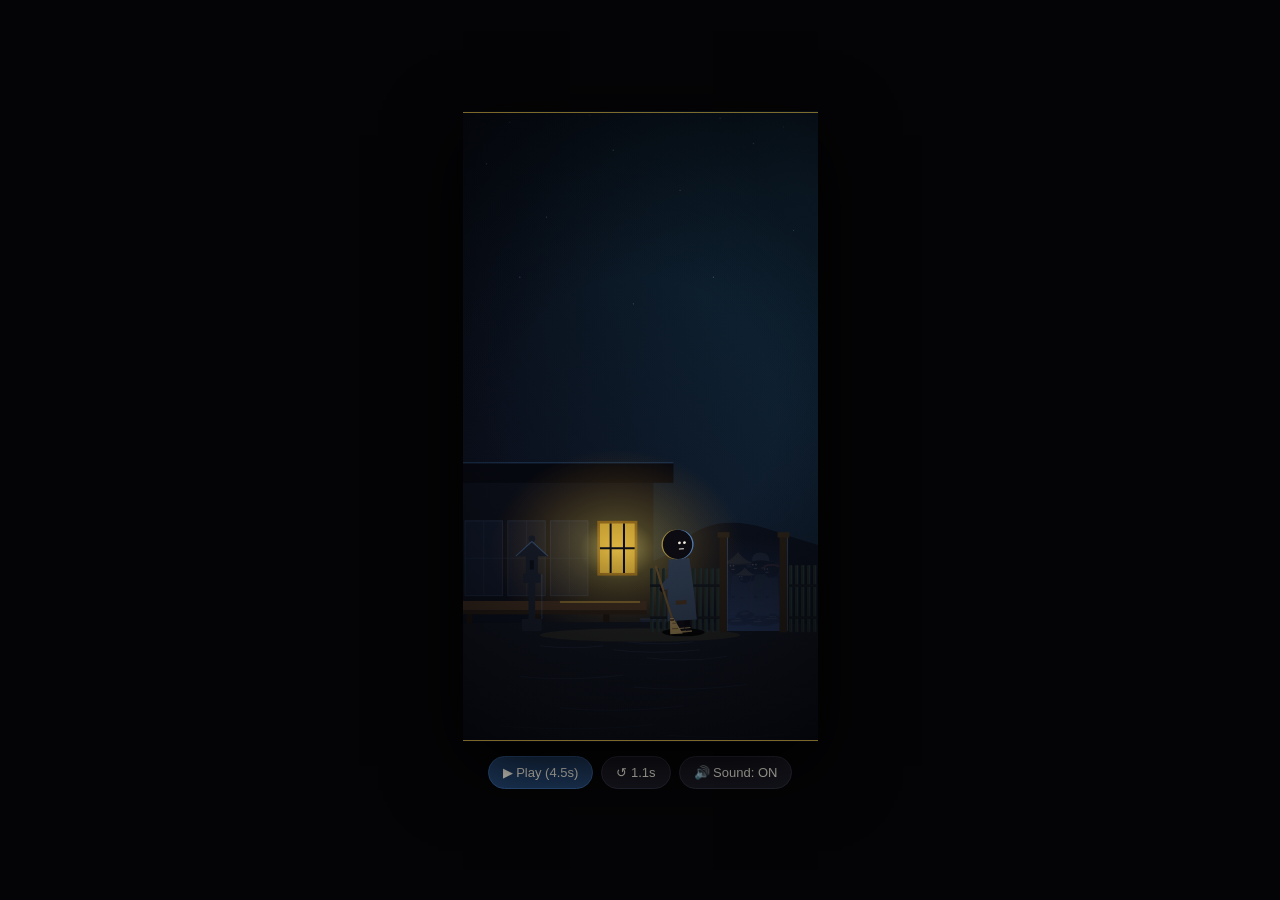
==== commit a3744ba4: "Update index.html" ====
--- a/index.html
+++ b/index.html
@@ -1,5 +1,5 @@
 <!DOCTYPE html><html lang="en"><head><meta charset="UTF-8"><meta name="viewport" content="width=device-width, initial-scale=1">
-<title>Zenspiris — Nukemairi Scene 8: Still Feeling It (6.0s + Foley SFX)</title>
+<title>Zenspiris — Nukemairi Scene 9: Someone Goes First (4.5s + Foley SFX)</title>
 <style>
 *{box-sizing:border-box}
 body{margin:0;min-height:100vh;background:#040406;display:flex;flex-direction:column;align-items:center;justify-content:center;overflow:hidden;font-family:system-ui,-apple-system,Segoe UI,sans-serif}
@@ -16,138 +16,65 @@
 <div class="stage-wrapper"><div class="letterbox top"></div><div class="letterbox bottom"></div><div class="vignette"></div>
 <svg class="scene-svg" viewBox="0 0 540 960" preserveAspectRatio="xMidYMid meet" xmlns="http://www.w3.org/2000/svg">
  <defs>
-  <linearGradient id="s8Wall" x1="0" y1="0" x2="0" y2="1"><stop offset="0" stop-color="#04060c"/><stop offset=".55" stop-color="#0b101d"/><stop offset="1" stop-color="#1a1410"/></linearGradient>
-  <linearGradient id="s8Floor" x1="0" y1="0" x2="0" y2="1"><stop offset="0" stop-color="#1a130e"/><stop offset=".5" stop-color="#0f0b09"/><stop offset="1" stop-color="#070605"/></linearGradient>
-  <linearGradient id="s8BgB" x1="0" y1="0" x2="0" y2="1"><stop offset="0" stop-color="#04060c"/><stop offset=".6" stop-color="#0a0f1c"/><stop offset="1" stop-color="#101a30"/></linearGradient>
-  <radialGradient id="s8Glow" cx="50%" cy="50%" r="50%"><stop offset="0" stop-color="#fef08a" stop-opacity=".85"/><stop offset=".15" stop-color="#fcd34d" stop-opacity=".5"/><stop offset=".45" stop-color="#f59e0b" stop-opacity=".16"/><stop offset="1" stop-color="#d97706" stop-opacity="0"/></radialGradient>
-  <radialGradient id="s8Wash" cx="50%" cy="50%" r="50%"><stop offset="0" stop-color="#fcd34d" stop-opacity=".2"/><stop offset=".6" stop-color="#f59e0b" stop-opacity=".06"/><stop offset="1" stop-color="#f59e0b" stop-opacity="0"/></radialGradient>
-  <radialGradient id="s8Cool" cx="50%" cy="50%" r="50%"><stop offset="0" stop-color="#bae6fd" stop-opacity=".7"/><stop offset=".2" stop-color="#60a5fa" stop-opacity=".4"/><stop offset=".55" stop-color="#38bdf8" stop-opacity=".1"/><stop offset="1" stop-color="#38bdf8" stop-opacity="0"/></radialGradient>
-  <radialGradient id="s8BokW" cx="50%" cy="50%" r="50%"><stop offset="0" stop-color="#fcd34d" stop-opacity=".5"/><stop offset=".7" stop-color="#f59e0b" stop-opacity=".25"/><stop offset="1" stop-color="#f59e0b" stop-opacity="0"/></radialGradient>
-  <radialGradient id="s8BokC" cx="50%" cy="50%" r="50%"><stop offset="0" stop-color="#60a5fa" stop-opacity=".4"/><stop offset=".7" stop-color="#60a5fa" stop-opacity=".18"/><stop offset="1" stop-color="#60a5fa" stop-opacity="0"/></radialGradient>
-  <linearGradient id="s8Cone" x1="0" y1="0" x2="0" y2="1"><stop offset="0" stop-color="#fcd34d" stop-opacity=".16"/><stop offset="1" stop-color="#fcd34d" stop-opacity="0"/></linearGradient>
-  <linearGradient id="s8Mist" x1="0" y1="0" x2="0" y2="1"><stop offset="0" stop-color="#131b2e" stop-opacity="0"/><stop offset="1" stop-color="#131b2e" stop-opacity=".35"/></linearGradient>
+  <linearGradient id="s1Sky" x1="0" y1="0" x2="0" y2="1"><stop offset="0" stop-color="#04060c"/><stop offset=".55" stop-color="#0b101d"/><stop offset="1" stop-color="#131b2e"/></linearGradient>
+  <radialGradient id="s1Dawn" cx="100%" cy="0%" r="95%"><stop offset="0" stop-color="#60a5fa" stop-opacity=".42"/><stop offset=".35" stop-color="#38bdf8" stop-opacity=".14"/><stop offset="1" stop-color="#38bdf8" stop-opacity="0"/></radialGradient>
+  <radialGradient id="s1Win" cx="50%" cy="50%" r="50%"><stop offset="0" stop-color="#fef08a" stop-opacity=".6"/><stop offset=".3" stop-color="#fcd34d" stop-opacity=".25"/><stop offset="1" stop-color="#d97706" stop-opacity="0"/></radialGradient>
+  <linearGradient id="s1Gap" x1="0" y1="0" x2="0" y2="1"><stop offset="0" stop-color="#1b2a4a" stop-opacity="0"/><stop offset="1" stop-color="#22345a" stop-opacity=".9"/></linearGradient>
+  <linearGradient id="s1Mist" x1="0" y1="0" x2="0" y2="1"><stop offset="0" stop-color="#131b2e" stop-opacity="0"/><stop offset="1" stop-color="#131b2e" stop-opacity=".35"/></linearGradient>
  </defs>
-
- <!-- ============ PANEL A: crowded restaurant (0.0 - 2.0s) ============ -->
- <g id="s8PanelA"><g id="s8CamA">
-  <rect x="-60" y="-120" width="660" height="840" fill="url(#s8Wall)"/>
-  <g id="s8WallLines" stroke="#0e121c" stroke-width="2" opacity=".8"></g>
-  <rect x="-60" y="540" width="660" height="162" fill="#080a10" opacity=".7"/><path d="M -60 540 H 600" stroke="#2a1f16" stroke-width="3"/><path d="M -60 543 H 600" stroke="#fcd34d" stroke-opacity=".1" stroke-width="1.2"/>
-  <!-- window (night city bokeh) -->
-  <rect x="392" y="226" width="108" height="246" fill="#0a0e18" stroke="#181f30" stroke-width="6"/><rect x="398" y="232" width="96" height="234" fill="#0d1428"/>
-  <g id="s8CityLights"></g>
-  <path d="M 398 232 L 450 232 L 398 330 Z" fill="#bae6fd" opacity=".05"/><path d="M 446 232 V 466 M 398 350 H 494" stroke="#181f30" stroke-width="4"/><rect x="386" y="470" width="120" height="8" fill="#1a2030"/>
-  <!-- shelf with bottles -->
-  <rect x="12" y="372" width="160" height="6" fill="#2a1f16"/><rect x="12" y="300" width="160" height="6" fill="#2a1f16"/>
-  <rect x="12" y="378" width="160" height="12" fill="#fcd34d" opacity=".1"/><rect x="12" y="306" width="160" height="12" fill="#fcd34d" opacity=".08"/>
-  <g id="s8Bottles" fill="#090b12"></g>
-  <!-- pictures -->
-  <rect x="206" y="236" width="54" height="72" fill="#0a0d16" stroke="#2a1f16" stroke-width="3"/><path d="M 210 296 L 226 270 L 238 286 L 248 266 L 256 296 Z" fill="#12182a"/>
-  <rect x="286" y="252" width="42" height="56" fill="#0a0d16" stroke="#2a1f16" stroke-width="3"/><circle cx="307" cy="274" r="9" fill="#1a2034"/>
-  <!-- floor: dark wood, carpet under the foreground table (extended cleanly to bottom edge) -->
-  <path d="M -60 700 L 600 700 L 600 1080 L -60 1080 Z" fill="url(#s8Floor)"/>
-  <g id="s8Planks" stroke="#070605" stroke-width="1.4" opacity=".85"></g>
-  <g id="s8FloorGlows"><ellipse cx="110" cy="752" rx="150" ry="20" fill="#fcd34d" opacity=".08"/><ellipse cx="270" cy="770" rx="170" ry="24" fill="#fcd34d" opacity=".08"/><ellipse cx="430" cy="752" rx="150" ry="20" fill="#fcd34d" opacity=".08"/></g>
-  <path d="M 96 826 L 444 826 L 494 966 L 46 966 Z" fill="#191d2c"/><path d="M 108 834 L 432 834 L 476 958 L 64 958 Z" fill="none" stroke="#2a3248" stroke-width="2"/>
-  <g id="s8Weave" stroke="#2a3248" stroke-width="1" opacity=".45"></g>
-  <!-- pendant lamps -->
-  <g id="s8LampCones"><path d="M 86 296 L 134 296 L 232 700 L -12 700 Z" fill="url(#s8Cone)"/><path d="M 246 330 L 294 330 L 392 700 L 148 700 Z" fill="url(#s8Cone)"/><path d="M 406 296 L 454 296 L 552 700 L 308 700 Z" fill="url(#s8Cone)"/></g>
-  <g id="s8LampGlows"><circle cx="110" cy="320" r="190" fill="url(#s8Glow)" opacity=".7"/><circle cx="270" cy="352" r="210" fill="url(#s8Glow)" opacity=".75"/><circle cx="430" cy="320" r="190" fill="url(#s8Glow)" opacity=".7"/></g>
-  <g id="s8Lamps">
-   <path d="M 110 -120 V 262" stroke="#14100a" stroke-width="1.6"/><path d="M 96 296 L 124 296 L 118 262 L 102 262 Z" fill="#b45309"/><ellipse cx="110" cy="296" rx="14" ry="4" fill="#fef08a"/>
-   <path d="M 270 -120 V 296" stroke="#14100a" stroke-width="1.6"/><path d="M 252 332 L 288 332 L 280 296 L 260 296 Z" fill="#b45309"/><ellipse cx="270" cy="332" rx="18" ry="5" fill="#fef08a"/>
-   <path d="M 430 -120 V 262" stroke="#14100a" stroke-width="1.6"/><path d="M 416 296 L 444 296 L 438 262 L 422 262 Z" fill="#b45309"/><ellipse cx="430" cy="296" rx="14" ry="4" fill="#fef08a"/>
+ <g id="s1Camera">
+  <rect x="-120" y="-140" width="780" height="1260" fill="url(#s1Sky)"/>
+  <rect x="-120" y="-140" width="780" height="1260" fill="url(#s1Dawn)"/>
+  <g id="s1Stars" fill="#cfe0ff"></g>
+  <path d="M -120 700 Q 60 640 170 676 T 330 660 T 470 640 T 660 690 L 660 1080 L -120 1080 Z" fill="#0a0f1a"/>
+  <!-- servant quarters, engawa, warm window -->
+  <rect x="-20" y="560" width="310" height="186" fill="#0b0e17"/>
+  <rect x="-30" y="538" width="350" height="30" fill="#06080f"/><path d="M -30 538 H 320" stroke="#60a5fa" stroke-opacity=".18" stroke-width="2"/>
+  <g fill="#101626" stroke="#1b2438" stroke-width="1.5"><rect x="8" y="625" width="56" height="112"/><rect x="72" y="625" width="56" height="112"/><rect x="136" y="625" width="56" height="112"/></g>
+  <g stroke="#1b2438" stroke-width="1"><path d="M 36 625 V 737 M 100 625 V 737 M 164 625 V 737 M 8 681 H 192"/></g>
+  <ellipse id="s1WinGlow" cx="236" cy="668" rx="190" ry="150" fill="url(#s1Win)"/>
+  <rect x="206" y="625" width="60" height="82" fill="#f59e0b" opacity=".38"/><rect x="210" y="629" width="52" height="74" fill="#fcd34d" opacity=".5"/>
+  <path d="M 226 629 V 703 M 246 629 V 703 M 210 666 H 262" stroke="#0b0e17" stroke-width="3"/>
+  <rect x="-20" y="745" width="300" height="14" fill="#3b2a1d"/><rect x="-20" y="759" width="300" height="6" fill="#241a12"/>
+  <rect x="150" y="745" width="120" height="3" fill="#fcd34d" opacity=".3"/>
+  <g fill="#1a130d"><rect x="10" y="765" width="9" height="25"/><rect x="110" y="765" width="9" height="25"/><rect x="215" y="765" width="9" height="25"/></g>
+  <rect x="270" y="772" width="40" height="18" rx="3" fill="#1d2230"/><path d="M 270 772 H 310" stroke="#60a5fa" stroke-opacity=".15" stroke-width="1.5"/>
+  <!-- ground: packed dirt (extended cleanly to bottom edge) -->
+  <path d="M -120 782 Q 270 770 660 784 L 660 1080 L -120 1080 Z" fill="#10131c"/>
+  <ellipse cx="270" cy="796" rx="150" ry="10" fill="#fcd34d" opacity=".07"/>
+  <g stroke="#1b2030" stroke-width="1.5" fill="none" opacity=".9">
+   <path d="M 250 806 Q 300 812 350 806"/>
+   <path d="M 230 818 Q 290 826 360 818"/>
+   <path d="M 280 830 Q 340 838 400 828"/>
+   <path d="M 120 812 Q 170 818 215 812"/>
+   <path d="M 90 858 Q 165 866 245 856"/>
+   <path d="M 260 874 Q 340 882 430 870"/>
+   <path d="M 150 905 Q 240 914 335 902"/>
+   <path d="M 60 932 Q 180 942 290 930"/>
+   <path d="M 310 946 Q 410 954 495 944"/>
   </g>
-  <!-- background tables: chairs, diners, then cloth in front -->
-  <g fill="#1a130c"><rect x="73" y="590" width="30" height="100" rx="4"/><rect x="157" y="590" width="30" height="100" rx="4"/><rect x="373" y="590" width="30" height="100" rx="4"/><rect x="447" y="590" width="30" height="100" rx="4"/></g>
-  <g id="s8DinerLayer"></g>
-  <g id="s8BgTables">
-   <rect x="46" y="650" width="168" height="5" fill="#3b2a1d"/><rect x="46" y="655" width="168" height="46" fill="#161b2a"/><path d="M 46 650 H 214" stroke="#fcd34d" stroke-opacity=".3" stroke-width="1.4"/><path d="M 70 658 V 700 M 130 658 V 700 M 190 658 V 700" stroke="#0e121c" stroke-width="2"/>
-   <rect x="336" y="650" width="168" height="5" fill="#3b2a1d"/><rect x="336" y="655" width="168" height="46" fill="#161b2a"/><path d="M 336 650 H 504" stroke="#fcd34d" stroke-opacity=".3" stroke-width="1.4"/><path d="M 360 658 V 700 M 420 658 V 700 M 480 658 V 700" stroke="#0e121c" stroke-width="2"/>
-   <ellipse cx="100" cy="648" rx="16" ry="3.5" fill="#cfc9b8" opacity=".6"/><ellipse cx="160" cy="648" rx="16" ry="3.5" fill="#cfc9b8" opacity=".6"/><ellipse cx="390" cy="648" rx="16" ry="3.5" fill="#cfc9b8" opacity=".6"/><ellipse cx="458" cy="648" rx="16" ry="3.5" fill="#cfc9b8" opacity=".6"/>
-   <ellipse id="s8Fg0" cx="130" cy="636" rx="30" ry="22" fill="url(#s8Glow)" opacity=".7"/><ellipse id="s8Fg1" cx="424" cy="636" rx="30" ry="22" fill="url(#s8Glow)" opacity=".7"/>
-   <rect x="127" y="644" width="6" height="8" fill="#cfc9b8" opacity=".8"/><ellipse id="s8Fl0" cx="130" cy="640" rx="2.4" ry="5" fill="#fef08a"/>
-   <rect x="421" y="644" width="6" height="8" fill="#cfc9b8" opacity=".8"/><ellipse id="s8Fl1" cx="424" cy="640" rx="2.4" ry="5" fill="#fef08a"/>
-  </g>
-  <!-- Mika's chair (behind her), Mika, foreground table -->
-  <rect x="226" y="632" width="88" height="170" rx="12" fill="#1a130c"/><path d="M 238 650 V 790 M 252 650 V 790 M 288 650 V 790 M 302 650 V 790" stroke="#0e0a06" stroke-width="3"/><path d="M 226 640 Q 270 626 314 640" fill="none" stroke="#fcd34d" stroke-opacity=".25" stroke-width="1.6"/>
-  <g id="s8MikaALayer"></g>
-  <rect x="140" y="768" width="260" height="8" fill="#4a3524"/><path d="M 140 768 H 400" stroke="#fcd34d" stroke-opacity=".4" stroke-width="1.6"/>
-  <rect x="146" y="776" width="248" height="184" fill="#151a28"/><path d="M 176 780 V 960 M 218 780 V 960 M 262 780 V 960 M 306 780 V 960 M 350 780 V 960" stroke="#0e121c" stroke-width="2.4"/>
-  <rect x="146" y="776" width="248" height="10" fill="#fcd34d" opacity=".05"/>
-  <ellipse cx="196" cy="765" rx="30" ry="6" fill="#cfc9b8" opacity=".8"/><ellipse cx="196" cy="763" rx="19" ry="3.5" fill="#8a8473" opacity=".7"/><path d="M 236 758 L 262 760 M 238 762 L 262 764" stroke="#cfc9b8" stroke-width="1.6" stroke-linecap="round" opacity=".8"/>
-  <path d="M 318 766 L 318 748 Q 318 744 322 744 L 336 744 Q 340 744 340 748 L 340 766 Z" fill="#cfd8e6" opacity=".18"/><path d="M 340 752 Q 348 754 346 760 Q 344 764 340 762" fill="none" stroke="#cfd8e6" stroke-opacity=".3" stroke-width="1.4"/>
-  <ellipse id="s8Fg2" cx="364" cy="752" rx="34" ry="24" fill="url(#s8Glow)" opacity=".75"/><rect x="361" y="756" width="6" height="10" fill="#cfc9b8" opacity=".85"/><ellipse id="s8Fl2" cx="364" cy="752" rx="2.6" ry="5.5" fill="#fef08a"/>
-  <path id="s8Glint1" d="M 196 756 L 199 762 L 205 764 L 199 766 L 196 772 L 193 766 L 187 764 L 193 762 Z" fill="#fff6c8" opacity="0"/>
-  <path id="s8Glint2" d="M 329 740 L 331 745 L 336 747 L 331 749 L 329 754 L 327 749 L 322 747 L 327 745 Z" fill="#fff6c8" opacity="0"/>
-  <ellipse cx="270" cy="700" rx="320" ry="280" fill="url(#s8Wash)"/>
-  <rect x="-60" y="860" width="660" height="220" fill="url(#s8Mist)"/>
- </g></g>
-
- <!-- ============ PANEL B: Mika scrolling (2.0 - 4.0s) ============ -->
- <g id="s8PanelB" style="display:none"><g id="s8CamB">
-  <rect x="-120" y="-140" width="780" height="1260" fill="url(#s8BgB)"/>
-  <g id="s8BokB"></g>
-  <ellipse id="s8BGlow" cx="290" cy="510" rx="300" ry="300" fill="url(#s8Cool)" opacity=".6"/>
-  <g id="s8MikaBLayer" transform="translate(190 730) scale(2.4)"></g>
-  <ellipse id="s8BFace" cx="250" cy="470" rx="170" ry="170" fill="url(#s8Cool)" opacity=".22" style="mix-blend-mode:screen"/>
-  <rect x="-120" y="612" width="780" height="480" fill="#080b14"/><path d="M -120 612 H 660" stroke="#fcd34d" stroke-opacity=".28" stroke-width="1.6"/>
-  <ellipse cx="290" cy="650" rx="190" ry="22" fill="#60a5fa" opacity=".12"/><ellipse cx="90" cy="700" rx="60" ry="9" fill="#cfc9b8" opacity=".1"/><ellipse cx="440" cy="690" rx="50" ry="8" fill="#cfc9b8" opacity=".08"/>
-  <g id="s8Hearts"></g>
-  <circle id="s8Bub" cx="318" cy="452" r="4" fill="none" stroke="#bae6fd" stroke-width="1.6" opacity="0"/>
-  <ellipse cx="270" cy="700" rx="320" ry="260" fill="url(#s8Wash)" opacity=".6"/>
-  <rect x="-120" y="860" width="780" height="240" fill="url(#s8Mist)"/>
- </g></g>
-
- <!-- ============ PANEL C: group chat, thumb over "Leave" (4.0 - 6.0s) ============ -->
- <g id="s8PanelC" style="display:none"><g id="s8CamC">
-  <rect x="-120" y="-140" width="780" height="1260" fill="url(#s8BgB)"/>
-  <g id="s8BokC"></g>
-  <ellipse id="s8CGlow" cx="270" cy="560" rx="320" ry="340" fill="url(#s8Cool)" opacity=".5"/>
-  <g id="s8MikaCLayer" transform="translate(270 440) scale(1.9)"></g>
-  <ellipse id="s8CFace" cx="270" cy="250" rx="170" ry="150" fill="url(#s8Cool)" opacity=".3" style="mix-blend-mode:screen"/>
-  <g id="s8PhoneC">
-   <rect x="128" y="328" width="284" height="720" rx="40" fill="#0d0b12" stroke="#1e2538" stroke-width="3"/>
-   <rect x="138" y="338" width="264" height="700" rx="32" fill="#0b1220"/>
-   <rect x="138" y="338" width="264" height="700" rx="32" fill="url(#s8Cool)" opacity=".12"/>
-   <rect x="228" y="346" width="84" height="14" rx="7" fill="#05070d"/>
-   <path d="M 138 420 H 402" stroke="#1b2437" stroke-width="2"/>
-   <path d="M 160 388 L 150 396 L 160 404" fill="none" stroke="#8a93a8" stroke-width="2.4" stroke-linecap="round" stroke-linejoin="round"/>
-   <circle cx="188" cy="396" r="14" fill="#2a3f66"/><circle cx="204" cy="396" r="14" fill="#33283a"/><circle cx="196" cy="388" r="3" fill="#0b1220" opacity="0"/>
-   <text x="224" y="394" font-family="system-ui,-apple-system,Segoe UI,sans-serif" font-size="14" font-weight="600" fill="#e6e2d6">Weekend crew</text>
-   <text x="224" y="410" font-family="system-ui,-apple-system,Segoe UI,sans-serif" font-size="10" fill="#8a93a8">12 members</text>
-   <path d="M 372 404 Q 362 404 364 392 Q 364 380 372 378 Q 380 380 380 392 Q 382 404 372 404 Z M 368 408 H 376" fill="none" stroke="#8a93a8" stroke-width="2" stroke-linecap="round"/>
-   <rect x="152" y="438" width="150" height="34" rx="14" fill="#1b2437"/><rect x="164" y="450" width="96" height="4" rx="2" fill="#3a4560"/><rect x="164" y="459" width="62" height="4" rx="2" fill="#3a4560"/>
-   <rect x="214" y="484" width="174" height="34" rx="14" fill="#2a3f66"/><rect x="226" y="496" width="110" height="4" rx="2" fill="#6f8fc4" opacity=".7"/><rect x="226" y="505" width="70" height="4" rx="2" fill="#6f8fc4" opacity=".7"/>
-   <rect x="152" y="530" width="118" height="34" rx="14" fill="#1b2437"/><rect x="164" y="542" width="74" height="4" rx="2" fill="#3a4560"/><rect x="164" y="551" width="44" height="4" rx="2" fill="#3a4560"/>
-   <rect x="152" y="576" width="40" height="30" rx="14" fill="#1b2437"/><circle cx="164" cy="591" r="3" fill="#3a4560"/><circle cx="172" cy="591" r="3" fill="#3a4560"/><circle cx="180" cy="591" r="3" fill="#3a4560"/>
-   <rect x="268" y="618" width="120" height="34" rx="14" fill="#2a3f66"/><rect x="280" y="630" width="72" height="4" rx="2" fill="#6f8fc4" opacity=".7"/>
-   <path d="M 154 690 H 386" stroke="#1b2437" stroke-width="2"/>
-   <text x="156" y="716" font-family="system-ui,-apple-system,Segoe UI,sans-serif" font-size="11" fill="#6a7490" letter-spacing="1.5">GROUP SETTINGS</text>
-   <rect x="158" y="738" width="224" height="52" rx="16" fill="#1a0f10"/><rect x="158" y="738" width="224" height="52" rx="16" fill="none" stroke="#b5523b" stroke-opacity=".8" stroke-width="2"/>
-   <text x="270" y="770" text-anchor="middle" font-family="system-ui,-apple-system,Segoe UI,sans-serif" font-size="17" font-weight="600" fill="#e8c9bf">Leave</text>
-   <rect x="158" y="806" width="224" height="40" rx="14" fill="#101828"/><text x="270" y="831" text-anchor="middle" font-family="system-ui,-apple-system,Segoe UI,sans-serif" font-size="14" fill="#6a7490">Mute</text>
-   <circle id="s8DotRing" cx="379" cy="381" r="8" fill="none" stroke="#b5523b" stroke-width="2" opacity="0"/>
-   <circle id="s8Dot" cx="379" cy="381" r="7" fill="#b5523b" opacity="0"/>
-   <circle id="s8DotGlow" cx="379" cy="381" r="30" fill="#b5523b" opacity="0"/>
-  </g>
-  <g fill="#0d0b12" stroke="#60a5fa" stroke-opacity=".45" stroke-width="1.6">
-   <ellipse cx="132" cy="700" rx="22" ry="60"/><ellipse cx="146" cy="660" rx="14" ry="9"/><ellipse cx="148" cy="690" rx="14" ry="9"/><ellipse cx="148" cy="720" rx="14" ry="9"/>
-   <ellipse cx="410" cy="760" rx="20" ry="52"/>
-  </g>
-  <g id="s8ThumbC">
-   <path d="M -6 -4 Q -32 4 -28 36 L 14 280 L 126 280 L 74 40 Q 66 -12 16 -8 Z" fill="#0d0b12" stroke="#60a5fa" stroke-opacity=".55" stroke-width="2"/>
-   <path d="M -14 8 Q -10 -2 8 -3 Q 22 -3 28 6 Q 22 24 4 26 Q -12 24 -14 8 Z" fill="#161c2c"/>
-   <path d="M -26 34 L 12 270" fill="none" stroke="#bae6fd" stroke-opacity=".3" stroke-width="2"/>
-  </g>
-  <ellipse cx="270" cy="700" rx="320" ry="260" fill="url(#s8Wash)" opacity=".4"/>
- </g></g>
+  <!-- bamboo fence + gate posts -->
+  <rect x="401" y="650" width="84" height="140" fill="url(#s1Gap)"/>
+  <g id="s9Ghosts" opacity="0"></g>
+  <g id="s1Fence" fill="#1b2420"></g>
+  <g fill="#10151a"><rect x="285" y="720" width="108" height="4"/><rect x="285" y="768" width="108" height="4"/><rect x="487" y="720" width="120" height="4"/><rect x="487" y="768" width="120" height="4"/></g>
+  <rect x="389" y="648" width="12" height="144" fill="#241c14"/><rect x="386" y="642" width="18" height="8" fill="#2a2218"/><rect x="479" y="648" width="12" height="144" fill="#241c14"/><rect x="476" y="642" width="18" height="8" fill="#2a2218"/>
+  <path d="M 401 650 V 790 M 491 650 V 790" stroke="#60a5fa" stroke-opacity=".25" stroke-width="1.5"/>
+  <!-- stone lantern -->
+  <g id="s1Lantern" fill="#161b27"><rect x="93" y="772" width="30" height="18" rx="2"/><rect x="103" y="716" width="10" height="58"/><rect x="95" y="704" width="26" height="14" rx="2"/><rect x="99" y="676" width="18" height="30" rx="1"/><path d="M 84 678 L 108 656 L 132 678 Z"/><circle cx="108" cy="652" r="5"/><rect x="105" y="684" width="6" height="14" fill="#0a0d14"/></g>
+  <path d="M 84 678 L 108 656 L 132 678" fill="none" stroke="#60a5fa" stroke-opacity=".3" stroke-width="1.5"/><path d="M 123 705 V 772" stroke="#60a5fa" stroke-opacity=".2" stroke-width="1.5"/>
+  <g id="s1HeroLayer"></g>
+  <g id="s1BroomRot"><g id="s1BroomPose" opacity="0"></g></g>
+  <g id="s1Dust" opacity="0"><ellipse cx="0" cy="0" rx="14" ry="4" fill="#3a3f52" opacity=".6"/><ellipse cx="-12" cy="-4" rx="9" ry="3" fill="#3a3f52" opacity=".45"/><ellipse cx="11" cy="-3" rx="8" ry="3" fill="#3a3f52" opacity=".45"/></g>
+  <rect x="-120" y="840" width="780" height="240" fill="url(#s1Mist)"/>
+ </g>
+ <rect id="s9Black" x="-120" y="-140" width="780" height="1260" fill="#000" opacity="0"/>
 </svg></div>
-<div class="controls"><button id="playBtn" class="primary">▶ Play (6.0s)</button><button id="replayBtn">↺ 0.0s</button><button id="soundBtn">🔊 Sound: ON</button></div>
+<div class="controls"><button id="playBtn" class="primary">▶ Play (4.5s)</button><button id="replayBtn">↺ 0.0s</button><button id="soundBtn">🔊 Sound: ON</button></div>
 <script src="https://cdnjs.cloudflare.com/ajax/libs/gsap/3.12.5/gsap.min.js"></script>
 <script>
 const $=id=>document.getElementById(id),playBtn=$('playBtn'),replayBtn=$('replayBtn'),soundBtn=$('soundBtn');
-const DUR=6.0;
+const DUR=4.5;
 /* ---- AUDIO helpers ---- */
 let audioCtx=null,soundEnabled=true;
 function initAudio(){if(!audioCtx)audioCtx=new(window.AudioContext||window.webkitAudioContext)();if(audioCtx.state==='suspended')audioCtx.resume();}
@@ -156,18 +83,11 @@
 function bed(d,type,f,q,g){
  if(!audioCtx||!soundEnabled)return;const t=audioCtx.currentTime,n=Math.floor(audioCtx.sampleRate*d),b=audioCtx.createBuffer(1,n,audioCtx.sampleRate),a=b.getChannelData(0);for(let i=0;i<n;i++)a[i]=Math.random()*2-1;
  const s=audioCtx.createBufferSource(),fl=audioCtx.createBiquadFilter(),v=audioCtx.createGain();s.buffer=b;fl.type=type;fl.frequency.value=f;fl.Q.value=q;v.gain.setValueAtTime(.0001,t);v.gain.linearRampToValueAtTime(g,t+.4);v.gain.setValueAtTime(g,t+d-.5);v.gain.linearRampToValueAtTime(.0001,t+d);s.connect(fl).connect(v).connect(audioCtx.destination);s.start(t);}
-function voice(g){
- if(!audioCtx||!soundEnabled)return;const t=audioCtx.currentTime,n0=2+((Math.random()*2)|0),d=.15*n0+.1,n=Math.floor(audioCtx.sampleRate*d),b=audioCtx.createBuffer(1,n,audioCtx.sampleRate),a=b.getChannelData(0);for(let i=0;i<n;i++)a[i]=Math.random()*2-1;
- const s=audioCtx.createBufferSource(),f1=audioCtx.createBiquadFilter(),f2=audioCtx.createBiquadFilter(),lp=audioCtx.createBiquadFilter(),v=audioCtx.createGain();
- s.buffer=b;f1.type='bandpass';f1.frequency.value=380+Math.random()*320;f1.Q.value=4;f2.type='bandpass';f2.frequency.value=1000+Math.random()*900;f2.Q.value=5;lp.type='lowpass';lp.frequency.value=1800;
- v.gain.setValueAtTime(.0001,t);for(let i=0;i<n0;i++){const s0=t+i*.15;v.gain.linearRampToValueAtTime(g,s0+.04);v.gain.linearRampToValueAtTime(.0001,s0+.13);}
- s.connect(f1).connect(v);s.connect(f2).connect(v);v.connect(lp).connect(audioCtx.destination);s.start(t);}
-const playClink=()=>{tone('sine',2400,2300,.05,.05);tone('sine',3600,3400,.03,.015);};
-const playMuffled=()=>tone('sine',2800,2600,.04,.006);
-const playScrollTick=()=>noise(.012,'bandpass',4000,2,.01,.001);
-const playPop=()=>tone('sine',800,1400,.08,.05);
-const playPing=()=>{tone('sine',1100,1080,.2,.06);tone('sine',2200,2150,.12,.015);};
-const playBuzz=()=>tone('triangle',80,78,.1,.09);
+const playSwish=(g=1)=>noise(.14,'bandpass',1200,1.2,.05*g,.02);
+const playChirp=()=>{tone('sine',4200,4300,.05,.01);tone('sine',4200,4300,.05,.01,.09);};
+const playClatter=g=>{tone('triangle',120,55,.08,.1*g);noise(.07,'bandpass',900,1,.07*g,.003);};
+const playDirt=g=>{noise(.09,'lowpass',700,.5,.07*g,.006);tone('triangle',100,50,.06,.04*g);};
+const playWind=(d,g,att)=>noise(d,'bandpass',500,.6,g,att);
 
 /* ===== ZChar v1 — Zenspiris base character rig ===== */
 const ZNS='http://www.w3.org/2000/svg',ZD=Math.PI/180;
@@ -253,122 +173,86 @@
 }
 /* ===== end ZChar ===== */
 
-/* ---- wardrobe: Mika + diners ---- */
-Object.assign(ZHATS,{bun:[['M -6 -20 Q -10 -34 0 -34 Q 10 -34 6 -20 Z','#2f3544'],['M -3.5 -30 H 3.5 V -27 H -3.5 Z','#a04a38']]});
-const OUT={
- mika:{shirt:['#4a3a46',0,-30,3,4],sl:['l','#4a3a46'],pa:['l','#222a3c'],hat:'bun',shoe:'shoe'},
- d1:{shirt:['#2a3550',0,-34,2,1],sl:['s','#2a3550'],pa:['l','#1c2438'],hat:'none',shoe:'shoe'},
- d2:{shirt:['#3a3a46',0,-30,4,3],sl:['l','#3a3a46'],pa:['l','#262a38'],hat:'none',shoe:'shoe'},
- d3:{shirt:['#1f2433',0,-24,3,4],sl:['l','#1f2433'],pa:['l','#1f2433'],hat:'none',shoe:'shoe',ex:'tie'},
- d4:{shirt:['#2e3a3a',0,-34,2,1],sl:['s','#2e3a3a'],pa:['l','#1e2828'],hat:'cap',shoe:'shoe'}
-};
-const GOLD='#fcd34d',COOL='#60a5fa';
+/* ---- Tomi, the servant ---- */
+Object.assign(ZSHOES,{waraji:[['M -5 -4 L 6 -4 L 8 1 L 14 3 L 14 6 L -6 6 Z','#0d0b12'],['M -7 4 L 16 4 L 16 6 L -7 6 Z','#7a6a46'],['M -5 -1 H 7 V 0.5 H -5 Z','#7a6a46']]});
+const TOMI_OUT={shirt:['#2b384b',0,-16,3,7],sl:['l','#2b384b'],pa:['k','#262f3f'],hat:'none',shoe:'waraji',ex:'belt'};
+const WARM='#fcd34d',COOL='#60a5fa',GY=790;
+const tomi=ZChar($('s1HeroLayer'),{outfit:TOMI_OUT,rim:WARM});
+const q=r=>tomi.g.querySelector('[data-r="'+r+'"]'),rimW=q('rim'),trW=q('tr'),hcEl=q('hc'),tcEl=q('tc');
+const rimC=document.createElementNS(ZNS,'circle');rimC.setAttribute('fill',COOL);rimC.setAttribute('opacity','.7');hcEl.parentNode.insertBefore(rimC,hcEl);
+const trC=document.createElementNS(ZNS,'path');trC.setAttribute('fill',COOL);trC.setAttribute('opacity','.6');tcEl.parentNode.insertBefore(trC,tcEl);
+rimW.setAttribute('opacity','.5');trW.setAttribute('opacity','.4');
+/* ---- ghost extras beyond the gate ---- */
+Object.assign(ZHATS,{
+ sugegasa:[['M -36 -9 Q -16 -14 0 -35 Q 16 -14 36 -9 Q 0 -3 -36 -9 Z','#7a6d52'],['M -34 -9 Q 0 -3 34 -9 L 34 -7.5 Q 0 -1.5 -34 -7.5 Z','#5b5039']],
+ hachimaki:[['M -20 -11 Q 0 -19 20 -11 L 20 -6.5 Q 0 -14.5 -20 -6.5 Z','#a04a38'],['M 17 -10 L 28 -5 L 26 -1.5 L 15 -6.5 Z','#a04a38',1]],
+ headcloth:[['M -20 -9 Q -22 -30 0 -30 Q 22 -30 20 -9 Q 0 -15 -20 -9 Z','#59626f']],
+ bun:[['M -6 -20 Q -10 -34 0 -34 Q 10 -34 6 -20 Z','#2f3544'],['M -3.5 -30 H 3.5 V -27 H -3.5 Z','#a04a38']]
+});
+const GHOSTS=[[418,774,.62,'sugegasa','#2f3743'],[436,770,.5,'bun','#473a40'],[452,775,.64,'headcloth','#2e3a3a'],[468,771,.56,'hachimaki','#33384a'],[428,764,.42,'sugegasa','#2f3743']].map(([x,y,h,hat,col])=>{
+ const c=ZChar($('s9Ghosts'),{outfit:{shirt:[col,0,-12,3,7],sl:['l',col],pa:['k','#262c38'],hat,shoe:'waraji'},params:{height:h},rim:COOL});
+ c.update({x,y,walk:0,yaw:180,eyes:'deadpan',mouth:'flat',lean:0,t:0,blink:false});return c;});
+/* bundle on his back (vermilion cord crosses the chest) */
+const chEl=q('ch'),bundleG=document.createElementNS(ZNS,'g'),cordG=document.createElementNS(ZNS,'g');
+bundleG.setAttribute('opacity','0');cordG.setAttribute('opacity','0');
+bundleG.innerHTML='<rect x="-31" y="-102" width="27" height="42" rx="9" fill="#2c3547"/><path d="M -31 -84 H -4" stroke="#222a3a" stroke-width="1.5"/><path d="M -31 -102 Q -17 -110 -4 -102" stroke="#60a5fa" stroke-opacity=".45" stroke-width="1.4" fill="none"/>';
+cordG.innerHTML='<path d="M -6 -104 L 11 -62" stroke="#b5523b" stroke-width="2.8" stroke-linecap="round"/><path d="M -6 -104 Q -14 -108 -20 -102" stroke="#b5523b" stroke-width="2.6" stroke-linecap="round" fill="none"/>';
+chEl.insertBefore(bundleG,q('tr'));chEl.insertBefore(cordG,q('nap'));
+const T0={x:335,y:GY,walk:0,ph:0,yaw:150,headTurn:0,tilt:0,eyes:'deadpan',mouth:'flat',brow:'none',lookX:0,lookY:-.2,lean:-3,nb:25,swA:8,naT:25,naE:20,t:0};
+const st={...T0};let hand=[0,0];
+const broomMarkup='<path d="M 8 -34 L -14 52" stroke="#5a4326" stroke-width="3.2" stroke-linecap="round" fill="none"/><path d="M -14 44 L -9 44 L -8 68 L -27 68 Z" fill="#8a7448"/><path d="M -18 52 L -12 52 M -20 60 L -11 60" stroke="#5a4a2a" stroke-width="1.5"/><path d="M -15 47 H -9" stroke="#3b2a1d" stroke-width="2.5"/>';
+tomi.hand.innerHTML='<g id="s1HandBroom">'+broomMarkup+'</g>';
+$('s1BroomPose').innerHTML=broomMarkup;
+const E1={hb:$('s1HandBroom'),bp:$('s1BroomPose'),br:$('s1BroomRot'),dust:$('s1Dust')};
+const fall={a:0,dy:0},bro={px:0,py:0};
+function render(){
+ const r=tomi.update({...st,na:[st.naT,st.naE]});hand=r.hand;
+ const sg=Math.cos(st.yaw*ZD)>=0?1:-1;
+ rimW.setAttribute('cx',-2*sg);trW.setAttribute('transform',`translate(${-1.8*sg},0)`);
+ rimC.setAttribute('cx',2*sg);rimC.setAttribute('r',tomi.P.headR);trC.setAttribute('d',trW.getAttribute('d')||'');trC.setAttribute('transform',`translate(${1.8*sg},0)`);
+ E1.br.setAttribute('transform',`translate(0,${fall.dy.toFixed(2)}) rotate(${(-fall.a).toFixed(2)} ${bro.px.toFixed(1)} ${bro.py.toFixed(1)})`);
+}
+(function(){
+ let s='';[[40,90,1.1],[130,170,.9],[230,70,1.2],[330,130,1],[440,60,1.2],[500,190,.9],[90,260,.9],[380,260,.9],[260,300,.8],[75,28,1.0],[195,18,.8],[390,22,1.1],[485,35,.9]].forEach(([x,y,r])=>s+=`<circle cx="${x}" cy="${y}" r="${r}" opacity=".3"/>`);$('s1Stars').innerHTML=s;
+ let f='';const seg=(a,b)=>{for(let x=a;x<b;x+=9){const top=690+((x*13)%9);f+=`<rect x="${x}" y="${top}" width="5" height="${792-top}" rx="2"/><rect x="${x+4}" y="${top}" width="1" height="${792-top}" fill="#60a5fa" opacity=".18"/>`;}};
+ seg(285,387);seg(493,600);$('s1Fence').innerHTML=f;
+})();
 
-/* ---- characters ---- */
-function mkChar(o){
- const c=ZChar($(o.layer),{outfit:o.outfit,params:o.params,rim:o.rim}),h=(o.params&&o.params.height)||1;
- const w=Object.assign({c,h,rimOp:.5,idle:0},o);
- w.rimEl=c.g.querySelector('[data-r="rim"]');w.trEl=c.g.querySelector('[data-r="tr"]');
- w.rimEl.setAttribute('opacity',w.rimOp);w.trEl.setAttribute('opacity',w.rimOp*.8);
- w.init=()=>Object.assign({x:o.x,y:o.y,walk:0,ph:0,yaw:0,headTurn:0,tilt:0,eyes:'deadpan',mouth:'flat',brow:'none',lookX:0,lookY:0,lean:0,naT:10,naE:10,faT:10,faE:10,t:0},o.s||{});
- w.st=w.init();return w;
-}
-function renderW(w){const s=w.st,idl=w.idle*Math.sin(s.t*1.9+w.h*7);
- w.c.update({x:s.x,y:s.y,walk:s.walk,ph:s.ph,yaw:s.yaw,headTurn:s.headTurn,tilt:s.tilt,eyes:s.eyes,mouth:s.mouth,brow:s.brow,lookX:s.lookX,lookY:s.lookY,lean:s.lean+idl,na:[s.naT,s.naE],fa:[s.faT,s.faE],t:s.t});}
-const SEAT={legLen:.5};
-const diners=[['d1',88],['d2',172],['d3',388],['d4',462]].map(([k,x],i)=>mkChar({layer:'s8DinerLayer',outfit:OUT[k],params:{...SEAT,height:[.78,.8,.8,.76][i]},rim:GOLD,rimOp:.45,x,y:706,idle:.5,s:{yaw:0}}));
-const mikaA=mkChar({layer:'s8MikaALayer',outfit:OUT.mika,params:{...SEAT,height:1.1},rim:GOLD,rimOp:.55,x:270,y:830,idle:.25,s:{yaw:90}});
-const mikaB=mkChar({layer:'s8MikaBLayer',outfit:OUT.mika,rim:COOL,rimOp:.7,x:0,y:0,s:{yaw:0,headTurn:20,tilt:8,eyes:'squint',brow:'raised',lookX:.4,lookY:.8,naT:50,naE:40,faT:12,faE:10}});
-mikaB.c.hand.innerHTML='<g id="s8PhoneB"><path d="M -3 -21 L 5 -23 L 6 6 L -2 8 Z" fill="#0d0b12" stroke="#60a5fa" stroke-opacity=".6" stroke-width=".8"/><path d="M -1.6 -18.5 L 3.4 -19.8 L 4.2 3 L -.8 4.4 Z" fill="#bae6fd" opacity=".95"/><ellipse id="s8Thumb" cx="-2.6" cy="-5" rx="2.4" ry="4.2" fill="#0d0b12" stroke="#60a5fa" stroke-opacity=".55" stroke-width=".7"/></g>';
-const mikaC=mkChar({layer:'s8MikaCLayer',outfit:OUT.mika,rim:COOL,rimOp:.7,x:0,y:0,s:{yaw:90,lookY:.85,eyes:'deadpan',mouth:'flat'}});
-const CH=[...diners,mikaA,mikaB,mikaC];
-
-/* ---- static dressing ---- */
-(function(){
- let s='',r=11;const rnd=()=>(r=(r*9301+49297)%233280)/233280;
- for(let x=-40;x<600;x+=54)s+=`<path d="M ${x} -120 V 540"/>`;$('s8WallLines').innerHTML=s;
- s='';for(let i=-9;i<=9;i++){const xt=270+i*64;s+=`<path d="M ${xt} 700 L ${(270+(xt-270)*5.2).toFixed(0)} 1080"/>`;}
- [716,738,768,806,852,910,980].forEach((y,k)=>{s+=`<path d="M ${-60+k*23} ${y} h ${80+k*40} M ${240+k*30} ${y+4} h ${100+k*30}" opacity=".55"/>`;});$('s8Planks').innerHTML=s;
- s='';for(let y=840;y<960;y+=14)for(let x=110-(y-840)*.4;x<440+(y-840)*.4;x+=22)s+=`<path d="M ${x.toFixed(0)} ${y} l 5 5 l -5 5 l -5 -5 Z"/>`;$('s8Weave').innerHTML=s;
- s='';[[26,34,'#0a0c12'],[46,26,'#0a0c12'],[68,38,'#0a0c12'],[92,28,'#0a0c12'],[116,36,'#0a0c12'],[140,30,'#0a0c12']].forEach(([x,h,f],i)=>{s+=`<rect x="${x}" y="${372-h}" width="11" height="${h}" rx="3"/><rect x="${x+3}" y="${372-h-8}" width="5" height="9" rx="1.5"/>`;});
- [[30,28],[56,22],[84,30],[110,24],[138,32]].forEach(([x,h])=>{s+=`<rect x="${x}" y="${300-h}" width="10" height="${h}" rx="3"/><rect x="${x+2.5}" y="${300-h-7}" width="5" height="8" rx="1.5"/>`;});$('s8Bottles').innerHTML=s;
- s='';for(let i=0;i<16;i++){const warm=rnd()>.45;s+=`<circle cx="${(404+rnd()*84).toFixed(0)}" cy="${(250+rnd()*200).toFixed(0)}" r="${(2+rnd()*4).toFixed(1)}" fill="${warm?'#fcd34d':'#60a5fa'}" opacity="${(.2+rnd()*.35).toFixed(2)}"/>`;}$('s8CityLights').innerHTML=s;
- const bok=(id,n,seed)=>{let q='';r=seed;for(let i=0;i<n;i++){const w=rnd()>.4,rr=14+rnd()*34;q+=`<circle cx="${(rnd()*640-50).toFixed(0)}" cy="${(-80+rnd()*700).toFixed(0)}" r="${rr.toFixed(0)}" fill="url(#${w?'s8BokW':'s8BokC'})" opacity="${(.25+rnd()*.5).toFixed(2)}"/>`;}$(id).innerHTML=q;};
- bok('s8BokB',20,23);bok('s8BokC',18,57);
- let h='';for(let i=0;i<7;i++)h+=`<g transform="translate(${290+(i%2?12:-8)} 492)"><g id="s8H${i}" opacity="0"><path d="M 0 5 C -9 -2 -7 -10 0 -5 C 7 -10 9 -2 0 5 Z" fill="${i%3===0?'#c9645a':'#b5523b'}"/></g></g>`;$('s8Hearts').innerHTML=h;
-})();
-const clamp=(v,a,b)=>Math.max(a,Math.min(b,v));
-const FL=[['s8Fl0','s8Fg0'],['s8Fl1','s8Fg1'],['s8Fl2','s8Fg2']];
-const fx={dot:0};
-
-/* ---- TIMELINE (6.0s, hard cuts at 2.0s and 4.0s) ---- */
+/* ---- TIMELINE (4.5s) ---- */
 let sceneTl=null;
-function showPanel(k){['A','B','C'].forEach(p=>gsap.set('#s8Panel'+p,{display:p===k?'block':'none'}));}
-function resetScene8ToStart(){
+function resetScene1ToStart(){
  if(sceneTl){sceneTl.kill();sceneTl=null;}
- CH.forEach(w=>{w.st=w.init();});
- fx.dot=0;showPanel('A');
- gsap.set('#s8CamA',{scale:1,svgOrigin:'270 700'});gsap.set('#s8CamB',{scale:1,svgOrigin:'240 500'});gsap.set('#s8CamC',{scale:1,svgOrigin:'300 520'});
- gsap.set('#s8Glint1,#s8Glint2',{opacity:0});
- for(let i=0;i<7;i++)gsap.set('#s8H'+i,{x:0,y:0,scale:.5,opacity:0});
- gsap.set('#s8Thumb',{y:0});gsap.set('#s8Bub',{opacity:0,attr:{r:4}});
- gsap.set('#s8ThumbC',{x:430,y:980});gsap.set('#s8PhoneC',{x:0});
- ['s8Dot','s8DotRing','s8DotGlow'].forEach(i=>$(i).setAttribute('opacity',0));
- CH.forEach(renderW);replayBtn.textContent='↺ 0.0s';
-}
-function playScene8(){
- resetScene8ToStart();
- sceneTl=gsap.timeline({onUpdate:()=>{const t=sceneTl.time();CH.forEach(w=>w.st.t=t);
-   const f=.95+.04*Math.sin(t*7)+.03*Math.sin(t*13+.6);$('s8LampGlows').setAttribute('opacity',f.toFixed(3));
-   FL.forEach(([a,b],i)=>{const k=1+.18*Math.sin(t*11+i*2)+.12*Math.sin(t*19+i);$(a).setAttribute('ry',(5*k).toFixed(2));$(b).setAttribute('opacity',(.7*f*k).toFixed(3));});
-   $('s8BGlow').setAttribute('opacity',(.58+.1*Math.sin(t*8)).toFixed(3));$('s8BFace').setAttribute('opacity',(.2+.05*Math.sin(t*8+1)).toFixed(3));
-   const p=t>=4.3?((t-4.3)*1.8)%1:0;
-   $('s8Dot').setAttribute('opacity',fx.dot);$('s8Dot').setAttribute('r',(7*(1+.14*Math.sin((t-4.3)*7))).toFixed(2));
-   $('s8DotRing').setAttribute('r',(8+16*p).toFixed(2));$('s8DotRing').setAttribute('opacity',(fx.dot*.7*(1-p)).toFixed(3));
-   $('s8DotGlow').setAttribute('opacity',(fx.dot*(.22+.12*Math.sin((t-4.3)*7))).toFixed(3));
-   $('s8CFace').setAttribute('opacity',(.28+.04*Math.sin(t*3)).toFixed(3));
-   CH.forEach(renderW);replayBtn.textContent=`↺ ${t.toFixed(1)}s`;},onComplete:()=>{replayBtn.textContent='↺ 6.0s';}});
- sceneTl.set('#s8PanelA',{display:'none'},2.0).set('#s8PanelB',{display:'block'},2.0);
- sceneTl.set('#s8PanelB',{display:'none'},4.0).set('#s8PanelC',{display:'block'},4.0);
- sceneTl.to('#s8CamA',{scale:1.06,svgOrigin:'270 700',duration:2,ease:'power1.inOut'},0);
- sceneTl.to('#s8CamB',{scale:1.06,svgOrigin:'240 500',duration:2,ease:'power1.inOut'},2.0);
- sceneTl.to('#s8CamC',{scale:1.06,svgOrigin:'300 520',duration:2,ease:'power1.inOut'},4.0);
- sceneTl.call(()=>bed(5.9,'bandpass',620,.45,.04),null,.05);
- [.2,.55,1.05,1.6,2.3,3.0,3.7,4.5,5.2].forEach(t=>sceneTl.call(()=>voice(.016),null,t));
- [.3,1.0,1.8,2.6,3.5,4.4,5.3].forEach(t=>sceneTl.call(playMuffled,null,t));
-
- sceneTl.to(mikaA.st,{lookX:-.5,duration:.3,ease:'sine.out'},.2);
- sceneTl.to(mikaA.st,{lookX:.5,duration:1.0,ease:'sine.inOut'},.5);
- sceneTl.to(mikaA.st,{lookX:0,duration:.4,ease:'sine.inOut'},1.6);
- [[.7,'#s8Glint1'],[1.4,'#s8Glint2']].forEach(([t,g])=>{
-  sceneTl.call(playClink,null,t);
-  sceneTl.fromTo(g,{opacity:0,scale:.4,transformOrigin:'50% 50%'},{opacity:.95,scale:1.15,duration:.07,immediateRender:false},t).to(g,{opacity:0,duration:.25},t+.07);});
-
- sceneTl.fromTo(mikaB.st,{naT:54},{naT:46,duration:.25,ease:'sine.inOut',yoyo:true,repeat:7,immediateRender:false},2.0);
- sceneTl.fromTo('#s8Thumb',{y:-3},{y:3,duration:.25,ease:'sine.inOut',yoyo:true,repeat:7,immediateRender:false},2.0);
- for(let k=0;k<8;k++)sceneTl.call(playScrollTick,null,2.0+k*.25);
- for(let i=0;i<7;i++){const t0=2.2+i*.22,sw=(i%2?1:-1)*(10+i*3);
-  sceneTl.fromTo('#s8H'+i,{x:0,y:0,scale:.5,opacity:0},{x:sw,y:-190-i*8,scale:1.1,duration:1.3,ease:'sine.out',immediateRender:false},t0);
-  sceneTl.fromTo('#s8H'+i,{opacity:0},{opacity:.9,duration:.15,immediateRender:false},t0).to('#s8H'+i,{opacity:0,duration:.45},t0+.85);}
- sceneTl.fromTo('#s8Bub',{opacity:0,attr:{r:4}},{opacity:.85,attr:{r:10},duration:.3,immediateRender:false},2.9);
- sceneTl.call(playPop,null,3.2).to('#s8Bub',{attr:{r:20},opacity:0,duration:.14,ease:'power2.out'},3.2);
-
- sceneTl.set(mikaC.st,{eyes:'groggy'},4.0);
- sceneTl.to('#s8ThumbC',{x:326,y:748,duration:.6,ease:'power2.out'},4.0);
- sceneTl.fromTo('#s8ThumbC',{y:748},{y:754,duration:.35,ease:'sine.inOut',yoyo:true,repeat:2,immediateRender:false},4.7);
- sceneTl.call(playPing,null,4.3).to(fx,{dot:1,duration:.12,ease:'back.out(1.6)'},4.3);
- sceneTl.call(playBuzz,null,5.0);
- sceneTl.fromTo('#s8PhoneC',{x:-2.5},{x:2.5,duration:.03,ease:'none',yoyo:true,repeat:5,immediateRender:false},5.0).set('#s8PhoneC',{x:0},5.2);
- sceneTl.set(mikaC.st,{mouth:'frown'},4.9);
- sceneTl.to('#s8ThumbC',{x:412,y:960,duration:.45,ease:'power2.inOut'},5.5);
-}
-playBtn.addEventListener('click',()=>{initAudio();playScene8();});
-replayBtn.addEventListener('click',()=>resetScene8ToStart());
+ Object.assign(st,T0);fall.a=0;fall.dy=0;bro.px=0;bro.py=0;
+ gsap.set('#s1Camera',{scale:1,svgOrigin:'318 726'});
+ gsap.set(E1.hb,{opacity:1});gsap.set(E1.bp,{opacity:0});gsap.set(E1.dust,{opacity:0});gsap.set($('s9Ghosts'),{opacity:0});gsap.set(bundleG,{opacity:0});gsap.set(cordG,{opacity:0});gsap.set($('s9Black'),{opacity:0});
+ render();replayBtn.textContent='↺ 0.0s';
+}
+function releaseBroom(){
+ const h=tomi.P.height,sg=Math.cos(st.yaw*ZD)>=0?1:-1,L=st.lean*ZD,lx=hand[0]*h*sg,ly=hand[1]*h;
+ const wx=st.x+lx*Math.cos(L)-ly*Math.sin(L),wy=st.y+lx*Math.sin(L)+ly*Math.cos(L);
+ E1.bp.setAttribute('transform',`translate(${wx},${wy}) scale(${sg*h},${h})`);
+ bro.px=wx+sg*h*(-17.5);bro.py=wy+h*68;
+ gsap.set(E1.hb,{opacity:0});gsap.set(E1.bp,{opacity:1});
+ E1.dust.setAttribute('transform',`translate(${bro.px},${792})`);
+}
+function playScene1(){
+ resetScene1ToStart();
+ sceneTl=gsap.timeline({onUpdate:()=>{const t=sceneTl.time();st.t=t;st.naT=st.nb+st.swA*Math.sin(2*Math.PI*t/1.2);render();replayBtn.textContent=`↺ ${t.toFixed(1)}s`;},onComplete:()=>{replayBtn.textContent='↺ 4.5s';}});
+ sceneTl.to('#s1Camera',{scale:1.12,svgOrigin:'318 726',duration:DUR,ease:'sine.inOut'},0);
+ sceneTl.call(()=>bed(4.2,'lowpass',220,.5,.05),null,.05);
+ [.6,1.8,3.0].forEach(t=>sceneTl.call(playChirp,null,t));
+ sceneTl.call(()=>playSwish(1),null,.1).to(st,{swA:0,duration:.4},.1);
+ sceneTl.to($('s9Ghosts'),{opacity:.15,duration:.6,ease:'power1.out'},.3);
+ sceneTl.to(st,{headTurn:-105,lookY:0,duration:.7,ease:'power2.inOut'},.6);
+ sceneTl.to(bundleG,{opacity:1,duration:.4,ease:'power1.out'},2.4).to(cordG,{opacity:1,duration:.4,ease:'power1.out'},2.4);
+ sceneTl.call(()=>tone('sine',110,100,1.5,.02),null,2.4);
+ sceneTl.call(releaseBroom,null,3.4);
+ sceneTl.to(fall,{a:10,duration:1.1,ease:'power2.in'},3.4);
+ sceneTl.to(st,{nb:18,duration:.5,ease:'power2.out'},3.4);
+ sceneTl.set($('s9Black'),{opacity:1},4.46);
+}
+playBtn.addEventListener('click',()=>{initAudio();playScene1();});
+replayBtn.addEventListener('click',()=>resetScene1ToStart());
 soundBtn.addEventListener('click',()=>{soundEnabled=!soundEnabled;soundBtn.textContent='🔊 Sound: '+(soundEnabled?'ON':'OFF');if(soundEnabled)initAudio();});
-window.addEventListener('load',()=>{resetScene8ToStart();setTimeout(playScene8,250);});
-</script></body></html>'''
-
-with open('nukemairi_scene8_9x16.html', 'w', encoding='utf-8') as f:
-    f.write(html_content)
-print("Saved nukemairi_scene8_9x16.html successfully.")
-}
+window.addEventListener('load',()=>{resetScene1ToStart();setTimeout(playScene1,250);});
+</script></body></html>
